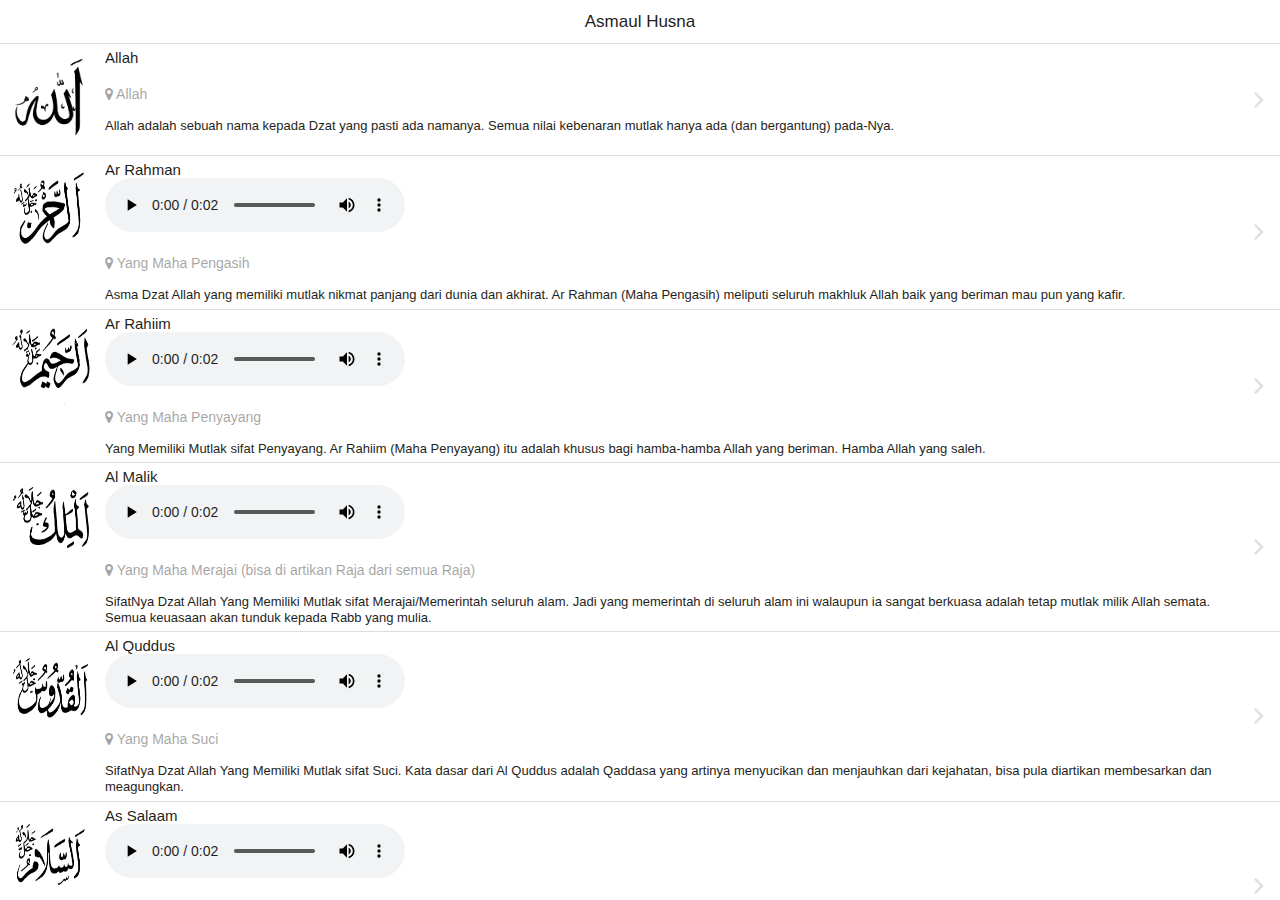
==== www/index.html @ bf8d2e30 "ok" ====
<!DOCTYPE html>
<html>
    <head>
        <meta charset="utf-8" />
        <meta name="format-detection" content="telephone=no" />
        <meta name="msapplication-tap-highlight" content="no" />
        <!-- WARNING: for iOS 7, remove the width=device-width and height=device-height attributes. See https://issues.apache.org/jira/browse/CB-4323 -->
        <meta name="viewport" content="user-scalable=no, initial-scale=1, maximum-scale=1, minimum-scale=1, width=device-width, height=device-height, target-densitydpi=device-dpi" />
        <link rel="stylesheet" type="text/css" href="css/index.css">
    	<link rel="stylesheet" href="css/main.css">
        <link rel="stylesheet" href="css/onsenui.css">
        <link rel="stylesheet" href="css/onsen-css-components.css">
	   	<link rel="stylesheet" href="css/onsen-css-components-blue-basic-theme.css">
	   	<link rel="stylesheet" href="css/angular-csp.css">
        <title>Asmaul Husna</title>

    </head>
    <body>
    <ons-page>
      <ons-toolbar>
        <div class="center">Asmaul Husna</div>
      </ons-toolbar>

      <ons-list>

        <ons-list-item modifier="chevron" class="list-item-container">
          <ons-row>
            <ons-col width="95px">
              <img src="img/0.gif" class="thumbnail">
            </ons-col>
            <ons-col>
              <div class="name">
                Allah
              </div>
              <div class="location">
                <i class="fa fa-map-marker"></i> Allah
              </div>
              <div class="desc">
                Allah adalah sebuah nama kepada Dzat yang pasti ada namanya. Semua nilai kebenaran mutlak hanya ada (dan bergantung) pada-Nya. 
              </div>
            </ons-col>
            <ons-col width="40px"></ons-col>
          </ons-row>
        </ons-list-item>

        <ons-list-item modifier="chevron" class="list-item-container">
          <ons-row>
            <ons-col width="95px">
              <img src="img/1.gif" class="thumbnail">            </ons-col>
            <ons-col>
              <div class="name">
                Ar Rahman 
                <br><audio controls>
    <source src="sounds/01-ar-rahman.ogg" type="audio/ogg" />
    </audio>
              </div>
              <div class="location">
                <i class="fa fa-map-marker"></i> Yang Maha Pengasih
              </div>
              <div class="desc">
                Asma Dzat Allah yang memiliki mutlak nikmat panjang dari dunia dan akhirat. Ar Rahman (Maha Pengasih) meliputi seluruh makhluk Allah baik yang beriman mau pun yang kafir.
                
              </div>
            </ons-col>
            <ons-col width="40px"></ons-col>
          </ons-row>
        </ons-list-item>

        <ons-list-item modifier="chevron" class="list-item-container">
          <ons-row>
            <ons-col width="95px">
              <img src="img/2.gif" class="thumbnail">            </ons-col>
            <ons-col>
              <div class="name">
                Ar Rahiim
             <br><audio controls>
    <source src="sounds/02-ar-rahim.ogg" type="audio/ogg" />
    </audio> </div>
              <div class="location">
                <i class="fa fa-map-marker"></i> Yang Maha Penyayang
              </div>
              <div class="desc">
                Yang Memiliki Mutlak sifat Penyayang. Ar Rahiim (Maha Penyayang) itu adalah khusus bagi hamba-hamba Allah yang beriman. Hamba Allah yang saleh.
               
              </div>
            </ons-col>
            <ons-col width="40px"></ons-col>
          </ons-row>
        </ons-list-item>

        <ons-list-item modifier="chevron" class="list-item-container">
          <ons-row>
            <ons-col width="95px">
              <img src="img/3.gif" class="thumbnail">            </ons-col>
            <ons-col>
              <div class="name">
                Al Malik
              <br><audio controls>
    <source src="sounds/03-al-malik.ogg" type="audio/ogg" />
    </audio></div>
              <div class="location">
                <i class="fa fa-map-marker"></i> Yang Maha Merajai (bisa di artikan Raja dari semua Raja)
              </div>
              <div class="desc">
                SifatNya Dzat Allah Yang Memiliki Mutlak sifat Merajai/Memerintah seluruh alam. Jadi yang memerintah di seluruh alam ini walaupun ia sangat berkuasa adalah tetap mutlak milik Allah semata. Semua keuasaan akan tunduk kepada Rabb yang mulia.
              </div>
            </ons-col>
            <ons-col width="40px"></ons-col>
          </ons-row>
        </ons-list-item>

        <ons-list-item modifier="chevron" class="list-item-container">
          <ons-row>
            <ons-col width="95px">
              <img src="img/4.gif" class="thumbnail">            </ons-col>
            <ons-col>
              <div class="name">
                Al Quddus
             <br><audio controls>
    <source src="sounds/04-al-quddus.ogg" type="audio/ogg" />
    </audio> </div>
              <div class="location">
                <i class="fa fa-map-marker"></i> Yang Maha Suci
              </div>
              <div class="desc">
                SifatNya Dzat Allah Yang Memiliki Mutlak sifat Suci. Kata dasar dari Al Quddus adalah Qaddasa yang artinya menyucikan dan menjauhkan dari kejahatan, bisa pula diartikan membesarkan dan meagungkan.
              </div>
            </ons-col>
            <ons-col width="40px"></ons-col>
          </ons-row>
        </ons-list-item>

        <ons-list-item modifier="chevron" class="list-item-container">
          <ons-row>
            <ons-col width="95px">
              <img src="img/5.gif" class="thumbnail">            </ons-col>
            <ons-col>
              <div class="name">
                As Salaam
              <br><audio controls>
    <source src="sounds/05-as-salam.ogg" type="audio/ogg" />
    </audio></div>
              <div class="location">
                <i class="fa fa-map-marker"></i> Yang Maha Memberi Kesejahteraan
              </div>
              <div class="desc">
                SifatNya Dzat Allah Yang Memiliki Mutlak sifat Kesejahteraan. Keselamatan ini adalah sesuatu yang dimiliki oleh Allah yang sangat dibutuhkan oleh segenap makhluk-Nya. Sifat ini terutama sangat dibutuhkan agar dapat terhindar dari azab, siksa, malapetaka dan kerugian.
              </div>
            </ons-col>
            <ons-col width="40px"></ons-col>
          </ons-row>
        </ons-list-item>

        <ons-list-item modifier="chevron" class="list-item-container">
          <ons-row>
            <ons-col width="95px">
              <img src="img/6.gif" class="thumbnail">            </ons-col>
            <ons-col>
              <div class="name">
                Al Mu`min
              <br><audio controls>
    <source src="sounds/06-al-mumin.ogg" type="audio/ogg" />
    </audio></div>
              <div class="location">
                <i class="fa fa-map-marker"></i> Yang Maha Memberi Keamanan
              </div>
              <div class="desc">
                Mu'min (bahasa Arab: مؤمن) adalah istilah Islam-Arab, sering dirujuk dalam Quran, secara harfiah berarti "percaya", 
              </div>
            </ons-col>
            <ons-col width="40px"></ons-col>
          </ons-row>
        </ons-list-item>

        <ons-list-item modifier="chevron" class="list-item-container">
          <ons-row>
            <ons-col width="95px">
         <img src="img/7.gif" class="thumbnail">            </ons-col>
            <ons-col>
              <div class="name">
                Al Muhaimin
             <br><audio controls>
    <source src="sounds/07-al-muhaymin.ogg" type="audio/ogg" />
    </audio> </div>
              <div class="location">
                <i class="fa fa-map-marker"></i> Yang Maha Mengatur
              </div>
              <div class="desc">
                Allah yang menangani atau mengawasi urusan Mahluk-Nya dari sisi amal perbuatan, rezeki dan ajal mereka. Penanganan ini adalah dengan pengetahuan, penguasaan dan pemeliharaan-Nya.
              </div>
            </ons-col>
            <ons-col width="40px"></ons-col>
          </ons-row>
        </ons-list-item>

        <ons-list-item modifier="chevron" class="list-item-container">
          <ons-row>
            <ons-col width="95px">
              <img src="img/8.gif" class="thumbnail">            </ons-col>
            <ons-col>
              <div class="name">
                Al `Aziiz
             <br><audio controls>
    <source src="sounds/08-al-aziz.ogg" type="audio/ogg" />
    </audio> </div>
              <div class="location">
                <i class="fa fa-map-marker"></i> Yang Maha Perkasa
              </div>
              <div class="desc">
                SifatNya Dzat Allah yang menundukkan segala sesuatu dan mengalahkannya, yang menaklukkan segala sesuatu maka tidak seorangpun yang dapat menghina karena kekuatan, keagungan, keperkasaan dan kebesaran yang dimilikinya.
              </div>
            </ons-col>
            <ons-col width="40px"></ons-col>
          </ons-row>
        </ons-list-item>

        <ons-list-item modifier="chevron" class="list-item-container">
          <ons-row>
            <ons-col width="95px">
              <img src="img/9.gif" class="thumbnail">            </ons-col>
            <ons-col>
              <div class="name">
                Al Jabbar
              <br><audio controls>
    <source src="sounds/09-al-jabbar.ogg" type="audio/ogg" />
    </audio></div>
              <div class="location">
                <i class="fa fa-map-marker"></i> Yang Memiliki Mutlak Kegagahan
              </div>
              <div class="desc">
                SifatNya Dzat Allah Yang Memiliki Mutlak sifat Yang Maha Tinggi dan Tertinggi, juga bermakna Yang Memaksa, dan bermakna Ar-Ra`uf Yang kasih sayang, Yang memperbaiki kalbu yang redam, memperbaiki yang lemah dan tidak mampu, serta yang berlindung kepada-Nya.
              </div>
            </ons-col>
            <ons-col width="40px"></ons-col>
          </ons-row>
        </ons-list-item>

        <ons-list-item modifier="chevron" class="list-item-container">
          <ons-row>
            <ons-col width="95px">
              <img src="img/10.gif" class="thumbnail">            </ons-col>
            <ons-col>
              <div class="name">
                Al Mutakabbir
           <br><audio controls>
    <source src="sounds/10-al-mutakabbir.ogg" type="audio/ogg" />
    </audio>   </div>
              <div class="location">
                <i class="fa fa-map-marker"></i> Yang Maha Megah, Yang Memiliki Kebesaran
              </div>
              <div class="desc">
                SifatNya Dzat Allah Yang Memiliki Mutlak sifat pemilik segala kebesaran. Kebesaran itu hanya milik Allah. Hanya Allah yang pantas menyandangnya sebab Allah Maha Besar. Ada pendapat lain yang menyatakan bahwa ism dari Al-Mutakabbir adalah takabbur dan kibriya’ yaitu pemberitahuan tentang hak Allah SWT bagi sifat-sifat agung dan sempurna.
              </div>
            </ons-col>
            <ons-col width="40px"></ons-col>
          </ons-row>
        </ons-list-item>

        <ons-list-item modifier="chevron" class="list-item-container">
          <ons-row>
            <ons-col width="95px">
              <img src="img/11.gif" class="thumbnail">            </ons-col>
            <ons-col>
              <div class="name">
                Al Khaliq
             <br><audio controls>
    <source src="sounds/11-al-khaliq.ogg" type="audio/ogg" />
    </audio> </div>
              <div class="location">
                <i class="fa fa-map-marker"></i> Yang Maha Pencipta
              </div>
              <div class="desc">
                Allah pencipta semua makhluk dan segala sesuatu. Malaikat, jin, manusia, binatang, tumbuh-tumbuhan, matahari, bulan, bintang, dan segala yang ada di alam ini diciptakan oleh Allah. Allah menciptakan setiap makhluk secara sempurna dan dalam bentuk yang sebaik-baiknya dengan ukuran yang paling tepat.
              </div>
            </ons-col>
            <ons-col width="40px"></ons-col>
          </ons-row>
        </ons-list-item>

        <ons-list-item modifier="chevron" class="list-item-container">
          <ons-row>
            <ons-col width="95px">
              <img src="img/12.gif" class="thumbnail">            </ons-col>
            <ons-col>
              <div class="name">
                Al Baari`
             <br><audio controls>
    <source src="sounds/12-al-bari.ogg" type="audio/ogg" />
    </audio> </div>
              <div class="location">
                <i class="fa fa-map-marker"></i> Yang Maha Melepaskan (Membuat, Membentuk, Menyeimbangkan)
              </div>
              <div class="desc">
                SifatNya Dzat Allah Yang Memiliki Mutlak sifat Yang menjadikan segala sesuatu Atau Yang Maha Pengembang. Tuhan merencanakan Makhluk-Nya dan menuntunnya melalui tahap - tahap dalam proses perkembangannya. Allah bersifat Al-Bari' yang bisa diartikan sebagai Maha Merencanakan Sesuatu.
              </div>
            </ons-col>
            <ons-col width="40px"></ons-col>
          </ons-row>
        </ons-list-item>

        <ons-list-item modifier="chevron" class="list-item-container">
          <ons-row>
            <ons-col width="95px">
              <img src="img/13.gif" class="thumbnail">            </ons-col>
            <ons-col>
              <div class="name">
                Al Mushawwir
             <br><audio controls>
    <source src="sounds/13-al-musawwir.ogg" type="audio/ogg" />
    </audio> </div>
              <div class="location">
                <i class="fa fa-map-marker"></i> Yang Maha Membentuk Rupa (makhluknya)
              </div>
              <div class="desc">
                SifatNya Dzat Allah Yang Memiliki Mutlak sifat Yang  menciptakan segala bentuk atau rupa. Yang menentukan bentuk langit dan bumi, bentuk manusia, bentuk binatang dan lain-lainnya. 
              </div>
            </ons-col>
            <ons-col width="40px"></ons-col>
          </ons-row>
        </ons-list-item>

        <ons-list-item modifier="chevron" class="list-item-container">
          <ons-row>
            <ons-col width="95px">
              <img src="img/14.gif" class="thumbnail">            </ons-col>
            <ons-col>
              <div class="name">
                Al Ghaffaar
            <br><audio controls>
    <source src="sounds/14-al-ghaffar.ogg" type="audio/ogg" />
    </audio>  </div>
              <div class="location">
                <i class="fa fa-map-marker"></i> Yang Maha Pengampun
              </div>
              <div class="desc">
                Allah menutupi dosa hamba-hamba-Nya karena kemurahan dan keluasan ampunan-Nya. Allah menganugerahkan sifat penyesalan kepada hamba-hamba-Nya sehingga bisa menjadi obat penawar sekaligus penghapusan dosa.
              </div>
            </ons-col>
            <ons-col width="40px"></ons-col>
          </ons-row>
        </ons-list-item>

        <ons-list-item modifier="chevron" class="list-item-container">
          <ons-row>
            <ons-col width="95px">
              <img src="img/15.gif" class="thumbnail">            </ons-col>
            <ons-col>
              <div class="name">
                Al Qahhaar
             <br><audio controls>
    <source src="sounds/15-al-qahhar.ogg" type="audio/ogg" />
    </audio> </div>
              <div class="location">
                <i class="fa fa-map-marker"></i> Yang Maha Memaksa
              </div>
              <div class="desc">
                SifatNya Dzat Allah Yang Memiliki Mutlak sifat Yang Maha Menundukkan. Dialah yang menundukkan siang dan malam, matahari, bulan dan bintang. Semua beredar menurut garis edarnya. Allah menundukkan manusia dan menunjukkan keesaanNya agar manusia mau berpikir.
              </div>
            </ons-col>
            <ons-col width="40px"></ons-col>
          </ons-row>
        </ons-list-item>

        <ons-list-item modifier="chevron" class="list-item-container">
          <ons-row>
            <ons-col width="95px">
              <img src="img/16.gif" class="thumbnail">            </ons-col>
            <ons-col>
              <div class="name">
                Al Wahhaab
              <br><audio controls>
    <source src="sounds/16-al-wahhab.ogg" type="audio/ogg" />
    </audio></div>
              <div class="location">
                <i class="fa fa-map-marker"></i> Yang Maha Pemberi Karunia
              </div>
              <div class="desc">
                Al Wahhab adalah salah satu sifat Allah yang memiliki Arti Maha Pemberi Karunia. Karunia merupakan hadiah yang bebas dari imbalan dan kepentingan.
              </div>
            </ons-col>
            <ons-col width="40px"></ons-col>
          </ons-row>
        </ons-list-item>

        <ons-list-item modifier="chevron" class="list-item-container">
          <ons-row>
            <ons-col width="95px">
              <img src="img/17.gif" class="thumbnail">            </ons-col>
            <ons-col>
              <div class="name">
                Ar Razzaaq
             <br><audio controls>
    <source src="sounds/17-ar-razzaq.ogg" type="audio/ogg" />
    </audio> </div>
              <div class="location">
                <i class="fa fa-map-marker"></i> Yang Maha Pemberi Rezeki
              </div>
              <div class="desc">
                Dia yang menciptakan rezeki dan menciptakan yang mencari rezeki, serta Dia yang mengantarnya kepada mereka dan menciptakan sebab-sebab sehingga mereka dapat menikmatinya
              </div>
            </ons-col>
            <ons-col width="40px"></ons-col>
          </ons-row>
        </ons-list-item>

        <ons-list-item modifier="chevron" class="list-item-container">
          <ons-row>
            <ons-col width="95px">
              <img src="img/18.gif" class="thumbnail">            </ons-col>
            <ons-col>
              <div class="name">
                Al Fattaah
             <br><audio controls>
    <source src="sounds/18-al-fattah.ogg" type="audio/ogg" />
    </audio> </div>
              <div class="location">
                <i class="fa fa-map-marker"></i> Yang Maha Pembuka Rahmat
              </div>
              <div class="desc">
                Al-Fatttah, juga digunakan untuk memberi arti "irfan“ (pengetahuan) ka­rena di dalamnya terdapat usaha mem­buka tabir kegelapan. Dialah yang membuka segala hal yang tertutup menyangkut per­olehan yang diharapkan oleh se­tiap hamba-Nya. Hati manusia yang tertutup dibuka oleh-Nya melalui pintu hidayah sehingga terisi kebenaran dan jalinan cinta. Pikiran manusia yang ter­tutup dibuka oleh-Nya melalui ilmu pengetahuan sehingga semua kesulitan dapat ditemukan jawabannya, dan semua problem dapat ditemukan solusinya. Pintu rezeki hamba yang tertutup dibuka oleh-Nya melalui kegiatan ekonomi se­hingga mereka menjadi kaya dan ber­kecukupan. Allah, Al-Fattah yang membuka segala kekurangan menjadi cukup, bahkan berlebih.
              </div>
            </ons-col>
            <ons-col width="40px"></ons-col>
          </ons-row>
        </ons-list-item>

        <ons-list-item modifier="chevron" class="list-item-container">
          <ons-row>
            <ons-col width="95px">
              <img src="img/19.gif" class="thumbnail">            </ons-col>
            <ons-col>
              <div class="name">
                Al `Aliim
             <br><audio controls>
    <source src="sounds/19-al-alim.ogg" type="audio/ogg" />
    </audio> </div>
              <div class="location">
                <i class="fa fa-map-marker"></i> Yang Maha Mengetahui (Memiliki Ilmu)
              </div>
              <div class="desc">
                Allah Swt. Maha Mengetahui yang tampak atau yang gaib. Pengetahuan Allah Swt. tidak terbatas oleh ruang dan waktu. Segala aktivitas yang dilakukan oleh makhluk diketahui oleh Allah Swt.  
              </div>
            </ons-col>
            <ons-col width="40px"></ons-col>
          </ons-row>
        </ons-list-item>

        <ons-list-item modifier="chevron" class="list-item-container">
          <ons-row>
            <ons-col width="95px">
              <img src="img/20.gif" class="thumbnail">            </ons-col>
            <ons-col>
              <div class="name">
                Al Qaabidh
             <br><audio controls>
    <source src="sounds/20-al-qabid.ogg" type="audio/ogg" />
    </audio> </div>
              <div class="location">
                <i class="fa fa-map-marker"></i> Yang Maha Menyempitkan (makhluknya)
              </div>
              <div class="desc">
                Al-Qaabidh mengandung dua pengertian, yaitu menyempitkan rezeki dan memendekkan umur. Di tangan-Nya segala urusan rizki, dan di dalam genggaman-Nya pula soal nyawa makhluk-Nya.
              </div>
            </ons-col>
            <ons-col width="40px"></ons-col>
          </ons-row>
        </ons-list-item>

        <ons-list-item modifier="chevron" class="list-item-container">
          <ons-row>
            <ons-col width="95px">
              <img src="img/21.gif" class="thumbnail">            </ons-col>
            <ons-col>
              <div class="name">
                Al Baasith
             <br><audio controls>
    <source src="sounds/21-al-basit.ogg" type="audio/ogg" />
    </audio> </div>
              <div class="location">
                <i class="fa fa-map-marker"></i> Yang Maha Melapangkan (makhluknya)
              </div>
              <div class="desc">
                Nama Allah, Al Baasith bermakna Yang melapangkan hidup atau menambah rizki seseorang yang Allah kehendaki.
              </div>
            </ons-col>
            <ons-col width="40px"></ons-col>
          </ons-row>
        </ons-list-item>

        <ons-list-item modifier="chevron" class="list-item-container">
          <ons-row>
            <ons-col width="95px">
              <img src="img/22.gif" class="thumbnail">            </ons-col>
            <ons-col>
              <div class="name">
                Al Khaafidh
            <br><audio controls>
    <source src="sounds/22-al-khafid.ogg" type="audio/ogg" />
    </audio>  </div>
              <div class="location">
                <i class="fa fa-map-marker"></i> Yang Maha Merendahkan (makhluknya)
              </div>
              <div class="desc">
                Nama Allah, Al Khaafidh Yang menurunkan derajat yang Allah kehendaki.
              </div>
            </ons-col>
            <ons-col width="40px"></ons-col>
          </ons-row>
        </ons-list-item>

        <ons-list-item modifier="chevron" class="list-item-container">
          <ons-row>
            <ons-col width="95px">
              <img src="img/23.gif" class="thumbnail">            </ons-col>
            <ons-col>
              <div class="name">
                Ar Raafi`
             <br><audio controls>
    <source src="sounds/23-ar-rafi.ogg" type="audio/ogg" />
    </audio> </div>
              <div class="location">
                <i class="fa fa-map-marker"></i> Yang Maha Meninggikan (makhluknya)
              </div>
              <div class="desc">
                Allah adalah wujud yang Maha Tinggi, bahkan Dia adalah setinggi-tinggi wujud dalam segala sifat keagungan-Nya.
              </div>
            </ons-col>
            <ons-col width="40px"></ons-col>
          </ons-row>
        </ons-list-item>

        <ons-list-item modifier="chevron" class="list-item-container">
          <ons-row>
            <ons-col width="95px">
              <img src="img/24.gif" class="thumbnail">            </ons-col>
            <ons-col>
              <div class="name">
                Al Mu`izz
             <br><audio controls>
    <source src="sounds/24-al-muizz.ogg" type="audio/ogg" />
    </audio> </div>
              <div class="location">
                <i class="fa fa-map-marker"></i>Yang Maha Memuliakan (makhluknya)
              </div>
              <div class="desc">
                Dzat yang maha memuliakan, yaitu memuliakan hamba-hambaNya yang dikehendaki, sehingga tidak ada seorangpun yang bisa menghalang-halangi.
              </div>
            </ons-col>
            <ons-col width="40px"></ons-col>
          </ons-row>
        </ons-list-item>

        <ons-list-item modifier="chevron" class="list-item-container">
          <ons-row>
            <ons-col width="95px">
              <img src="img/25.gif" class="thumbnail">            </ons-col>
            <ons-col>
              <div class="name">
                Al Mudzil
            <br><audio controls>
    <source src="sounds/25-al-mudhill.ogg" type="audio/ogg" />
    </audio>  </div>
              <div class="location">
                <i class="fa fa-map-marker"></i> Yang Maha Menghinakan (makhluknya)
              </div>
              <div class="desc">
                SifatNya Dzat Allah Yang dapat menghinakan siapa saja yang Dia kehendaki menurut hikmah kebijaksanaan-Nya.
              </div>
            </ons-col>
            <ons-col width="40px"></ons-col>
          </ons-row>
        </ons-list-item>

        <ons-list-item modifier="chevron" class="list-item-container">
          <ons-row>
            <ons-col width="95px">
              <img src="img/26.gif" class="thumbnail">            </ons-col>
            <ons-col>
              <div class="name">
                As Samii`
            <br><audio controls>
    <source src="sounds/26-as-sami.ogg" type="audio/ogg" />
    </audio>  </div>
              <div class="location">
                <i class="fa fa-map-marker"></i> Yang Maha Mendengar
              </div>
              <div class="desc">
                SifatNya Dzat Allah Yang Memiliki Mutlak sifat Maha Mendengar semua suara apa pun yang ada di alam semesta ini. Pendengaran Allah Swt. tidak terbatas, tidak ada satu pun suara yang lepas dari pendengaran-Nya, meskipun suara itu sangat pelan. 
              </div>
            </ons-col>
            <ons-col width="40px"></ons-col>
          </ons-row>
        </ons-list-item>

        <ons-list-item modifier="chevron" class="list-item-container">
          <ons-row>
            <ons-col width="95px">
              <img src="img/27.gif" class="thumbnail">            </ons-col>
            <ons-col>
              <div class="name">
                Al Bashiir
             <br><audio controls>
    <source src="sounds/27-al-basir.ogg" type="audio/ogg" />
    </audio> </div>
              <div class="location">
                <i class="fa fa-map-marker"></i>Yang Maha Melihat
              </div>
              <div class="desc">
               Al-Bashir maknanya adalah Yang melihat segala sesuatu walaupun lembut dan kecil. Ia juga melihat apa yang di bawah tujuh bumi sebagaimana melihat apa yang di atas langit yang tujuh. Ia juga mendengar dan melihat siapa saja yang berhak mendapatkan balasan-Nya sesuai hikmah-Nya. Dan makna yang terakhir ini kembali kepada hikmah-Nya.
              </div>
            </ons-col>
            <ons-col width="40px"></ons-col>
          </ons-row>
        </ons-list-item>

        <ons-list-item modifier="chevron" class="list-item-container">
          <ons-row>
            <ons-col width="95px">
              <img src="img/28.gif" class="thumbnail">            </ons-col>
            <ons-col>
              <div class="name">
                Al Hakam
             <br><audio controls>
    <source src="sounds/28-al-hakam.ogg" type="audio/ogg" />
    </audio> </div>
              <div class="location">
                <i class="fa fa-map-marker"></i> Yang Maha Menetapkan
              </div>
              <div class="desc">
                Al-Hakam sama dengan Al-Haakim, yakni Yang menetapkan hukum. Adapun kata hukum dalam bahasa Arab pada asalnya bermakna: mencegah kerusakan dan kezaliman serta menyebarkan keadilan dan kebaikan.
              </div>
            </ons-col>
            <ons-col width="40px"></ons-col>
          </ons-row>
        </ons-list-item>

        <ons-list-item modifier="chevron" class="list-item-container">
          <ons-row>
            <ons-col width="95px">
              <img src="img/29.gif" class="thumbnail">            </ons-col>
            <ons-col>
              <div class="name">
                Al `Adl
            <br><audio controls>
    <source src="sounds/29-al-adl.ogg" type="audio/ogg" />
    </audio>  </div>
              <div class="location">
                <i class="fa fa-map-marker"></i>Yang Maha Adil
              </div>
              <div class="desc">
                Al-‘Adl bearasal dari kata ‘adala yang berarti lurus dan sama. Keadillan Allah SWT bersifat mutlak, tidak dipengaruhi oleh apapun dan oleh siapapun. Keadilan Allah SWT juga didasari dengan ilmu Allah SWT yang Maha Luas.
              </div>
            </ons-col>
            <ons-col width="40px"></ons-col>
          </ons-row>
        </ons-list-item>

        <ons-list-item modifier="chevron" class="list-item-container">
          <ons-row>
            <ons-col width="95px">
              <img src="img/30.gif" class="thumbnail">            </ons-col>
            <ons-col>
              <div class="name">
                Al Lathiif
            <br><audio controls>
    <source src="sounds/30-al-latif.ogg" type="audio/ogg" />
    </audio>  </div>
              <div class="location">
                <i class="fa fa-map-marker"></i>Yang Maha Lembut
              </div>
              <div class="desc">
                Al-Lathif sebagai ul Husna mengartikan Al-Lathif sebagai “yang mencapai tujuannya dengan cara yang sangat tersembunyi atau tak terduga. Dia melimpahkan karunia kepada hamba-hambaNya secara tersembunyi dan rahasia, tanpa diketahui oleh mereka. Dia menghamparkan alam raya ini untuk makhlukNya. Dia berkeinginan agar semua makhlukNya mendapatkan kemaslahatan dan kemudahan. 
              </div>
            </ons-col>
            <ons-col width="40px"></ons-col>
          </ons-row>
        </ons-list-item>

        <ons-list-item modifier="chevron" class="list-item-container">
          <ons-row>
            <ons-col width="95px">
              <img src="img/31.gif" class="thumbnail">            </ons-col>
            <ons-col>
              <div class="name">
                Al Khabiir
            <br><audio controls>
    <source src="sounds/31-al-khabir.ogg" type="audio/ogg" />
    </audio>  </div>
              <div class="location">
                <i class="fa fa-map-marker"></i>Yang Maha Mengenal
              </div>
              <div class="desc">
                Al Khabir salah satu asma Allah, artinya Dzat yang mengetahui hal-hal yang mendetail pada segala sesuatu, Dzat yang ilmu-Nya sampai pada tingkatan meliputi perkara-perkara batin dan yang tersembunyi.
              </div>
            </ons-col>
            <ons-col width="40px"></ons-col>
          </ons-row>
        </ons-list-item>

        <ons-list-item modifier="chevron" class="list-item-container">
          <ons-row>
            <ons-col width="95px">
              <img src="img/32.gif" class="thumbnail">            </ons-col>
            <ons-col>
              <div class="name">
                Al Haliim
             <br><audio controls>
    <source src="sounds/32-al-halim.ogg" type="audio/ogg" />
    </audio> </div>
              <div class="location">
                <i class="fa fa-map-marker"></i>Yang Maha Penyantun
              </div>
              <div class="desc">
                SifatNya Dzat Allah Yang Memiliki Mutlak sifat Yang sangat penyantun dan juga terhadap orang-orang yang paling dimurkainya sesudah orang itu bertaubat.
              </div>
            </ons-col>
            <ons-col width="40px"></ons-col>
          </ons-row>
        </ons-list-item>

        <ons-list-item modifier="chevron" class="list-item-container">
          <ons-row>
            <ons-col width="95px">
              <img src="img/33.gif" class="thumbnail">            </ons-col>
            <ons-col>
              <div class="name">
                Al `Adzhiim
            <br><audio controls>
    <source src="sounds/33-al-azim.ogg" type="audio/ogg" />
    </audio>  </div>
              <div class="location">
                <i class="fa fa-map-marker"></i>Yang Maha Agung
              </div>
              <div class="desc">
               Keagungan Allah menciptaka langit, bumi, dan segala sesuatu di antara keduanya. Keagungan Allah menggenggam seluruh kehidupan makhluknya. Keagungan Allah tidak dapat dibandingkan dengan makhluk hasil ciptaan-Nya. Keagungan Allah tidak ada batasnya. Kita sebagai manusia hanya dapat melihat dan wajib mempercayai bahwa Allahlah Yang Maha Agung dan tidak ada yang menandinginya. 
              </div>
            </ons-col>
            <ons-col width="40px"></ons-col>
          </ons-row>
        </ons-list-item>

        <ons-list-item modifier="chevron" class="list-item-container">
          <ons-row>
            <ons-col width="95px">
              <img src="img/34.gif" class="thumbnail">            </ons-col>
            <ons-col>
              <div class="name">
                Al Ghafuur
             <br><audio controls>
    <source src="sounds/34-al-ghafur.ogg" type="audio/ogg" />
    </audio> </div>
              <div class="location">
                <i class="fa fa-map-marker"></i>Yang Maha Memberi Pengampunan
              </div>
              <div class="desc">
                Al Ghafuuru bermakna Yang sangat suka, senang memberikan ampunan sekalipun seorang mempunyai kesalahan memenuhi ruang antara langit dan bumi, bila ia benar-benar taubat dan minta ampun, maka diampuni oleh Allah.
              </div>
            </ons-col>
            <ons-col width="40px"></ons-col>
          </ons-row>
        </ons-list-item>

        <ons-list-item modifier="chevron" class="list-item-container">
          <ons-row>
            <ons-col width="95px">
              <img src="img/35.gif" class="thumbnail">            </ons-col>
            <ons-col>
              <div class="name">
               As Syakuur
             <br><audio controls>
    <source src="sounds/35-ash-shakur.ogg" type="audio/ogg" />
    </audio> </div>
              <div class="location">
                <i class="fa fa-map-marker"></i>Yang Maha Pembalas Budi (Menghargai)
              </div>
              <div class="desc">
                Kata ini diambil dari kata “syakaro” yang berarti “pujian atas kebaikan”, yang secara sederhana dapat dimaknakan bahwa Allah SWT Maha Mensyukuri kebaikan yang dilakukan oleh hamba-hamba-Nya. Kebaikan disini tidak terbatas pada ukuran tertentu, melainkan kebaikan yang dilakukan oleh seorang hamba sekecil apapun, ia akan tetap memiliki nilai lebih dihadapan Allah SWT.
              </div>
            </ons-col>
            <ons-col width="40px"></ons-col>
          </ons-row>
        </ons-list-item>

        <ons-list-item modifier="chevron" class="list-item-container">
          <ons-row>
            <ons-col width="95px">
              <img src="img/36.gif" class="thumbnail">            </ons-col>
            <ons-col>
              <div class="name">
                Al `Aliy
            <br><audio controls>
    <source src="sounds/36-al-ali.ogg" type="audio/ogg" />
    </audio>  </div>
              <div class="location">
                <i class="fa fa-map-marker"></i>Yang Maha Tinggi
              </div>
              <div class="desc">
                SifatNya Dzat Allah Yang Memiliki Mutlak sifat tinggi, begitu tinggi sehingga Dia tidak pernah bisa dipahami atau digambarkan oleh Pikiran kita yang berada pada kerugian tentang Kebesaran-Nya; Intelek tidak mampu untuk membuahkan kesempurnaan-Nya.
              </div>
            </ons-col>
            <ons-col width="40px"></ons-col>
          </ons-row>
        </ons-list-item>

        <ons-list-item modifier="chevron" class="list-item-container">
          <ons-row>
            <ons-col width="95px">
              <img src="img/37.gif" class="thumbnail">            </ons-col>
            <ons-col>
              <div class="name">
                Al Kabiir
             <br><audio controls>
    <source src="sounds/37_al-kabir.ogg" type="audio/ogg" />
    </audio> </div>
              <div class="location">
                <i class="fa fa-map-marker"></i> Yang Maha Besar
              </div>
              <div class="desc">
                Nama Allah, Al Kabiiru bermakna Yang Maha Besar. Yang tidak dapat diumpamakan, dihinggakan dengan aqal pikiran kebesaranNya dan aqal tidak sanggup mencapai hakikatNya.
              </div>
            </ons-col>
            <ons-col width="40px"></ons-col>
          </ons-row>
        </ons-list-item>

        <ons-list-item modifier="chevron" class="list-item-container">
          <ons-row>
            <ons-col width="95px">
              <img src="img/38.gif" class="thumbnail">            </ons-col>
            <ons-col>
              <div class="name">
                Al Hafidzh
            <br><audio controls>
    <source src="sounds/38-al-hafiz.ogg" type="audio/ogg" />
    </audio>  </div>
              <div class="location">
                <i class="fa fa-map-marker"></i> Yang Maha Memelihara
              </div>
              <div class="desc">
               Dia menjaga/memelihara apa yang dilakukan oleh hamba-Nya berupa amal baik atau amal buruk, yang ma’ruf atau yang mungkar, taat atau maksiat. Tidak ada yang terlewatkan sedikitpun dari-Nya walaupun seberat semut kecil. Pemeliharaan Allah l terhadap amal mereka ini bermakna menghitungnya dengan tepat.
              </div>
            </ons-col>
            <ons-col width="40px"></ons-col>
          </ons-row>
        </ons-list-item>

        <ons-list-item modifier="chevron" class="list-item-container">
          <ons-row>
            <ons-col width="95px">
              <img src="img/39.gif" class="thumbnail">            </ons-col>
            <ons-col>
              <div class="name">
                Al Muqiit
            <br><audio controls>
    <source src="sounds/39-al-muqit.ogg" type="audio/ogg" />
    </audio>  </div>
              <div class="location">
                <i class="fa fa-map-marker"></i> Yang Maha Pemberi Kecukupan
              </div>
              <div class="desc">
                Allah lah yang maha Memelihara semua mahluk dan ciptaan NYA. Semua mendapatkan rezekinya masing masig yang tidak akan tertukar. Dia  Memberi kepada yang DIA inginkan dengan jumlah yang tepat. Allah AL Muqit  adalah pemelihara hingga DIA datang mengambilnya kembali kepada NYA.
              </div>
            </ons-col>
            <ons-col width="40px"></ons-col>
          </ons-row>
        </ons-list-item>

        <ons-list-item modifier="chevron" class="list-item-container">
          <ons-row>
            <ons-col width="95px">
              <img src="img/40.gif" class="thumbnail">            </ons-col>
            <ons-col>
              <div class="name">
                Al Hasiib
             <br><audio controls>
    <source src="sounds/40-al-hasib.ogg" type="audio/ogg" />
    </audio> </div>
              <div class="location">
                <i class="fa fa-map-marker"></i> Yang Maha Membuat Perhitungan
              </div>
              <div class="desc">
                Al-Hasib artinya Maha Penghitung DIALAH yang menghitung semua dan segala sesuatu yang dikerjakan atau tidak dikerjakan oleh makhluk-Nya. 
              </div>
            </ons-col>
            <ons-col width="40px"></ons-col>
          </ons-row>
        </ons-list-item>

        <ons-list-item modifier="chevron" class="list-item-container">
          <ons-row>
            <ons-col width="95px">
              <img src="img/41.gif" class="thumbnail">            </ons-col>
            <ons-col>
              <div class="name">
                Al Jaliil
           <br><audio controls>
    <source src="sounds/41-al-jalil.ogg" type="audio/ogg" />
    </audio>   </div>
              <div class="location">
                <i class="fa fa-map-marker"></i> Yang Maha Merajai (bisa di artikan Raja dari semua Raja)
              </div>
              <div class="desc">
                Al-Jalil ialah Dzat Yang Mahabesar keadaan-Nya, dan tampak nyata urusan-Nya. Tidak ada sesuatu pun yang menandingi Dzat, Sifat, dan perbuatan-Nya. Dialah yang mempunyai sifat Jalal (kebesaran). Tidak ada maujud yang memiliki kesempurnaan secara mutlak kecuali Allah. 
              </div>
            </ons-col>
            <ons-col width="40px"></ons-col>
          </ons-row>
        </ons-list-item>

        <ons-list-item modifier="chevron" class="list-item-container">
          <ons-row>
            <ons-col width="95px">
              <img src="img/42.gif" class="thumbnail">
            </ons-col>
            <ons-col>
              <div class="name">
                Al Kariim
           </div>
              <div class="location">
                <i class="fa fa-map-marker"></i> Yang Maha Pemurah
              </div>
              <div class="desc">
                Secara bahasa, al-karim mempunyai arti Yang Maha Mulia, Yang Maha Dermawan atau Yang Maha Pemurah. Secara istilah, al-karim diartikan bahwa allah SWT Yang Maha Mulia lagi Maha Pemurah yang memberi anugrah atau rezeki kepada semua makhluk-Nya. Dapat pula dimaknai sebagai Zat yang sangat banyak memiliki kebaikan, Maha Pemurah, Pemberi Nikmat dan Keutamaan, baik ketika diminta maupun tidak.
              </div>
            </ons-col>
            <ons-col width="40px"></ons-col>
          </ons-row>
        </ons-list-item>

        <ons-list-item modifier="chevron" class="list-item-container">
          <ons-row>
            <ons-col width="95px">
              <img src="img/43.gif" class="thumbnail">            </ons-col>
            <ons-col>
              <div class="name">
                Ar Raqiib
             <br><audio controls>
    <source src="sounds/43-ar-raqib.ogg" type="audio/ogg" />
    </audio> </div>
              <div class="location">
                <i class="fa fa-map-marker"></i> Yang Maha Mengawasi
              </div>
              <div class="desc">
                Makna ar-Raqiib adalah zat yang maha memperhatikan dan mengawasi semua hamba-Nya ketika mereka bergerak(beraktifitas) maupun ketika mereka diam, (mengetahui) apa yang mereka sembunyikan maupun yang mereka tampakkan, dan (mengawasi) semua keadaan mereka.
              </div>
            </ons-col>
            <ons-col width="40px"></ons-col>
          </ons-row>
        </ons-list-item>

        <ons-list-item modifier="chevron" class="list-item-container">
          <ons-row>
            <ons-col width="95px">
              <img src="img/44.gif" class="thumbnail">            </ons-col>
            <ons-col>
              <div class="name">
                Al Mujiib
           <br><audio controls>
    <source src="sounds/44-al-mujib.ogg" type="audio/ogg" />
    </audio>   </div>
              <div class="location">
                <i class="fa fa-map-marker"></i> Yang Maha Mengabulkan
              </div>
              <div class="desc">
                Al Mujiib bermakna Yang mengabulkan doa-doa hamba-hamba_Nya yang berdoa kepada-Nya.
              </div>
            </ons-col>
            <ons-col width="40px"></ons-col>
          </ons-row>
        </ons-list-item>

        <ons-list-item modifier="chevron" class="list-item-container">
          <ons-row>
            <ons-col width="95px">
              <img src="img/45.gif" class="thumbnail">            </ons-col>
            <ons-col>
              <div class="name">
                Al Waasi`
           <br><audio controls>
    <source src="sounds/45-al-wasi.ogg" type="audio/ogg" />
    </audio>   </div>
              <div class="location">
                <i class="fa fa-map-marker"></i> Yang Maha Luas
              </div>
              <div class="desc">
              ‘Waasi’ adalah suatu Wujud yang rezeqi-Nya dan karunia-Nya mencukupi segala kebutuhan makhluk ciptaan-Nya. Wujud Yang suka memberi tanpa batas.
              </div>
            </ons-col>
            <ons-col width="40px"></ons-col>
          </ons-row>
        </ons-list-item>

        <ons-list-item modifier="chevron" class="list-item-container">
          <ons-row>
            <ons-col width="95px">
              <img src="img/46.gif" class="thumbnail">            </ons-col>
            <ons-col>
              <div class="name">
                Al Hakiim
             <br><audio controls>
    <source src="sounds/46-al-hakim.ogg" type="audio/ogg" />
    </audio> </div>
              <div class="location">
                <i class="fa fa-map-marker"></i> Yang Maha  Bijaksana
              </div>
              <div class="desc">
                Yang memiliki hikmah yang tinggi dalam penciptaan-Nya dan perintah-perintah-Nya, Yang memperbagus seluruh makhluk-Nya. Milik-Nyalah tiga macam hukum yang tidak seorangpun menyertai-Nya. Dialah yang menghukumi di antara hamba-Nya, dalam (1) syariat-Nya, (2) taqdir-Nya, dan (3) pembalasan-Nya. 
              </div>
            </ons-col>
            <ons-col width="40px"></ons-col>
          </ons-row>
        </ons-list-item>

        <ons-list-item modifier="chevron" class="list-item-container">
          <ons-row>
            <ons-col width="95px">
              <img src="img/47.gif" class="thumbnail">            </ons-col>
            <ons-col>
              <div class="name">
                Al Waduud
           <br><audio controls>
    <source src="sounds/47-al-wadud.ogg" type="audio/ogg" />
    </audio>   </div>
              <div class="location">
                <i class="fa fa-map-marker"></i>Yang Maha Mengasihi
              </div>
              <div class="desc">
                Al Waduud adalah Allah ‘Azza wa Jalla mencintai para nabi dan rasul-Nya, serta orang-orang yang mengikuti (petunjuk) mereka dan mereka pun mencintai-Nya. Mereka mencintai-Nya lebih dari segala sesuatu (yang ada di dunia), sehingga hati mereka dipenuhi dengan kecintaan kepada-Nya, lidah mereka selalu mengucapkan pujian bagi-Nya dan jiwa mereka selalu tertuju kepada-Nya dalam kecintaan, keikhlasan dan kembali kepada-Nya dalam semua keadaan.
              </div>
            </ons-col>
            <ons-col width="40px"></ons-col>
          </ons-row>
        </ons-list-item>

        <ons-list-item modifier="chevron" class="list-item-container">
          <ons-row>
            <ons-col width="95px">
              <img src="img/48.gif" class="thumbnail">            </ons-col>
            <ons-col>
              <div class="name">
                Al Majiid
            <br><audio controls>
    <source src="sounds/48-al-majid.ogg" type="audio/ogg" />
    </audio>  </div>
              <div class="location">
                <i class="fa fa-map-marker"></i> Yang Maha Mulia
              </div>
              <div class="desc">
                Al-Majiid mempunyai arti bahwa Allah, adalah Dzat yang sangat sempurna kemuliaan-Nya, atau Yang Mahatinggi, lagi Mahabesar kekuasaan-Nya, atau Yang Mahabanyak pemberian-Nya.
              </div>
            </ons-col>
            <ons-col width="40px"></ons-col>
          </ons-row>
        </ons-list-item>

        <ons-list-item modifier="chevron" class="list-item-container">
          <ons-row>
            <ons-col width="95px">

              <img src="img/49.gif" class="thumbnail">            </ons-col>
            <ons-col>
              <div class="name">
                Al Baa`its</div>
              <div class="location">
                <i class="fa fa-map-marker"></i> Yang Maha Membangkitkan
              </div>
              <div class="desc">
                DIA lah yang maha membangkitkan orang yang mati serta mahluk2nya pada hari kiamat. Membangkitkan manusia dari kuburnya dan mengungkapkan seluruh perbuatan, pikiran serta perasaan yang terjadi selama hidup dari kubur mereka.              </div>
            </ons-col>
            <ons-col width="40px"></ons-col>
          </ons-row>
        </ons-list-item>
        
        <ons-list-item modifier="chevron" class="list-item-container">
          <ons-row>
            <ons-col width="95px">
              <img src="img/50.gif" class="thumbnail">            </ons-col>
            <ons-col>
              <div class="name">
                As Syahiid
            <br><audio controls>
    <source src="sounds/50-ash-shahid.ogg" type="audio/ogg" />
    </audio>  </div>
              <div class="location">
                <i class="fa fa-map-marker"></i> Yang Maha Menyaksikan
              </div>
              <div class="desc">
                Asy-Syahid, nama Allah l yang agung, menunjukkan keluasan pengetahuan-Nya terhadap segala aktivitas hamba-Nya. Dia menyaksikan segala gerak-gerik mereka.              </div>
            </ons-col>
            <ons-col width="40px"></ons-col>
          </ons-row>
        </ons-list-item>

        <ons-list-item modifier="chevron" class="list-item-container">
          <ons-row>
            <ons-col width="95px">
              <img src="img/51.gif" class="thumbnail">            </ons-col>
            <ons-col>
              <div class="name">
                Al Haqq
            <br><audio controls>
    <source src="sounds/51-al-haqq.ogg" type="audio/ogg" />
    </audio>  </div>
              <div class="location">
                <i class="fa fa-map-marker"></i> Yang Maha Benar
              </div>
              <div class="desc">
                Dialah Yang Maha Benar, ucapan-Nya benar, dan agama-Nya benar. Kebenaran merupakan sifat-Nya. Kebenaran adalah sifat-Nya dan milik-Nya.              </div>
            </ons-col>
            <ons-col width="40px"></ons-col>
          </ons-row>
        </ons-list-item>

        <ons-list-item modifier="chevron" class="list-item-container">
          <ons-row>
            <ons-col width="95px">
              <img src="img/52.gif" class="thumbnail">            </ons-col>
            <ons-col>
              <div class="name">
                Al Wakiil
            <br><audio controls>
    <source src="sounds/52-al-wakil.ogg" type="audio/ogg" />
    </audio>  </div>
              <div class="location">
                <i class="fa fa-map-marker"></i> Yang Maha Memelihara
              </div>
              <div class="desc">
                Al-Wakil yaitu Allah SWT yang memelihara dan mengurusi segala kebutuhan makhluk-Nya, baik itu dalam urusan dunia maupun urusan akhirat.              </div>
            </ons-col>
            <ons-col width="40px"></ons-col>
          </ons-row>
        </ons-list-item>

        <ons-list-item modifier="chevron" class="list-item-container">
          <ons-row>
            <ons-col width="95px">
              <img src="img/53.gif" class="thumbnail">            </ons-col>
            <ons-col>
              <div class="name">
                Al Qawiyyu
           <br><audio controls>
    <source src="sounds/53-al-qawi.ogg" type="audio/ogg" />
    </audio>   </div>
              <div class="location">
                <i class="fa fa-map-marker"></i> Yang Maha Kuat
              </div>
              <div class="desc">
                Yang Memiliki semua kekuasaan yang sempurna, tak ada yang dapat menandingi-Nya.              </div>
            </ons-col>
            <ons-col width="40px"></ons-col>
          </ons-row>
        </ons-list-item>

        <ons-list-item modifier="chevron" class="list-item-container">
          <ons-row>
            <ons-col width="95px">
              <img src="img/54.gif" class="thumbnail">            </ons-col>
            <ons-col>
              <div class="name">
                Al Matiin
            <br><audio controls>
    <source src="sounds/54-al-matin.ogg" type="audio/ogg" />
    </audio>  </div>
              <div class="location">
                <i class="fa fa-map-marker"></i> Yang Maha Kokoh
              </div>
              <div class="desc">
               Allah memiliki asma al-Matiin artinya Allah adalah Dzat yang Maha Kokoh dalam kekuasaan-Nya. Allah adalah Dzat yang maha kuat dalam pendirian-Nya. Allah adalah Dzat yang maha teguh dalam janji-Nya.              </div>
            </ons-col>
            <ons-col width="40px"></ons-col>
          </ons-row>
        </ons-list-item>

        <ons-list-item modifier="chevron" class="list-item-container">
          <ons-row>
            <ons-col width="95px">
              <img src="img/55.gif" class="thumbnail">            </ons-col>
            <ons-col>
              <div class="name">
                Al Waliyy
           <br><audio controls>
    <source src="sounds/55-al-wali.ogg" type="audio/ogg" />
    </audio>   </div>
              <div class="location">
                <i class="fa fa-map-marker"></i> Yang Maha Melindungi
              </div>
              <div class="desc">
               Dzat yang maha menolong, yaitu Dia menolong hamba-hambaNya yang dikasihi dan memberi perlindungan dari orang-orang jahat kepadanya.              </div>
            </ons-col>
            <ons-col width="40px"></ons-col>
          </ons-row>
        </ons-list-item>

        <ons-list-item modifier="chevron" class="list-item-container">
          <ons-row>
            <ons-col width="95px">
              <img src="img/56.gif" class="thumbnail">            </ons-col>
            <ons-col>
              <div class="name">
                Al Hamiid
            <br><audio controls>
    <source src="sounds/56-al-hamid.ogg" type="audio/ogg" />
    </audio>  </div>
              <div class="location">
                <i class="fa fa-map-marker"></i> Yang Maha Terpuji
              </div>
              <div class="desc">
                Dialah yang berhak untuk mendapatkan pujian dari (semua) makhluk-Nya, karena besarnya limpahan nikmat-Nya kepada mereka yang tidak terkira kadarnya dan tidak terhitung jumlahnya. Meskipun tidak ada satu makhlukpun yang memuji-Nya, maka sungguh semua yang ada selalu mengucapkan pujian kepada-Nya secara tersirat              </div>
            </ons-col>
            <ons-col width="40px"></ons-col>
          </ons-row>
        </ons-list-item>

        <ons-list-item modifier="chevron" class="list-item-container">
          <ons-row>
            <ons-col width="95px">
              <img src="img/57.gif" class="thumbnail">            </ons-col>
            <ons-col>
              <div class="name">
                Al Muhshii
            <br><audio controls>
    <source src="sounds/57-al-muhsi.ogg" type="audio/ogg" />
    </audio>  </div>
              <div class="location">
                <i class="fa fa-map-marker"></i> Yang Maha Menghitung Segala Sesuatu
              </div>
              <div class="desc">
                Dzat yang maha memperhitungkan, yaitu Dia yang memperhitungkan setiap amal perbuatan manusia untuk mendapatkan balasan yang sesuai dengan perbuatannya sewaktu berada di dunia.              </div>
            </ons-col>
            <ons-col width="40px"></ons-col>
          </ons-row>
        </ons-list-item>

        <ons-list-item modifier="chevron" class="list-item-container">
          <ons-row>
            <ons-col width="95px">
              <img src="img/58.gif" class="thumbnail">            </ons-col>
            <ons-col>
              <div class="name">
                Al Mubdi`
           <br><audio controls>
    <source src="sounds/58-al-mubdi.ogg" type="audio/ogg" />
    </audio>   </div>
              <div class="location">
                <i class="fa fa-map-marker"></i> Yang Maha Memulai
              </div>
              <div class="desc">
               AL-MUBDI’U artinya, Yang Maha Memulai, yang melahirkan sesuatu yang asalnya tidak ada Allah s w t. yang terdahulu dan tidak ada yang mendahului-Nya dan yang terakhir, artinya tidak mempunyai ujung (akhir) dari ada-Nya seperti makhluq.              </div>
            </ons-col>
            <ons-col width="40px"></ons-col>
          </ons-row>
        </ons-list-item>

        <ons-list-item modifier="chevron" class="list-item-container">
          <ons-row>
            <ons-col width="95px">
              <img src="img/59.gif" class="thumbnail">            </ons-col>
            <ons-col>
              <div class="name">
               Al Mu`iid
            <br><audio controls>
    <source src="sounds/59-al-muid.ogg" type="audio/ogg" />
    </audio>  </div>
              <div class="location">
                <i class="fa fa-map-marker"></i> Yang Maha Mengembalikan Kehidupan
              </div>
              <div class="desc">
                Al-Mu'iid artinya Maha Mengembalikan. Maksudnya, Allah mengembalikan manusia yang sudah mati menjadi tulang belulang untuk dihidupkan kembali seperti semula pada Hari Kiamat. Manusia dibangkitkan untuk menghadap Allah dan mempertanggungjawabkan perbuatannya di dunia.              </div>
    </ons-col>
            <ons-col width="40px"></ons-col>
          </ons-row>
        </ons-list-item>

        <ons-list-item modifier="chevron" class="list-item-container">
          <ons-row>
            <ons-col width="95px">
              <img src="img/60.gif" class="thumbnail">            </ons-col>
            <ons-col>
              <div class="name">
                Al Muhyii
           <br><audio controls>
    <source src="sounds/60-al-muhyi.ogg" type="audio/ogg" />
    </audio>   </div>
              <div class="location">
                <i class="fa fa-map-marker"></i> Yang Maha Menghidupkan
              </div>
              <div class="desc">
              Allah memberi kehidupan pada bumi. Bumi yang semula kering dan tandus menjadi subur dan ditumbuhi pepohonan.              </div>
            </ons-col>
            <ons-col width="40px"></ons-col>
          </ons-row>
        </ons-list-item>

        <ons-list-item modifier="chevron" class="list-item-container">
          <ons-row>
            <ons-col width="95px">
              <img src="img/61.gif" class="thumbnail">            </ons-col>
            <ons-col>
              <div class="name">
                Al Mumiitu
            <br><audio controls>
    <source src="sounds/61-al-mumit.ogg" type="audio/ogg" />
    </audio>  </div>
              <div class="location">
                <i class="fa fa-map-marker"></i> Yang Maha Mematikan
              </div>
              <div class="desc">
                Allah, adalah Dzat Yang Mematikan pada setiap yang dimatikan-Nya. Tidak ada yang menciptakan kehidupan dan kematian kecuali hanya Allah SWT. Dan tidak ada yang menghidupkan dan mematikan kecuali Dia. Kematian dan kehidupan itu terikat dengan kehendak-Nya.              </div>
            </ons-col>
            <ons-col width="40px"></ons-col>
          </ons-row>
        </ons-list-item>

        <ons-list-item modifier="chevron" class="list-item-container">
          <ons-row>
            <ons-col width="95px">
              <img src="img/62.gif" class="thumbnail">            </ons-col>
            <ons-col>
              <div class="name">
                Al Hayyu
            <br><audio controls>
    <source src="sounds/62-al-hayy.ogg" type="audio/ogg" />
    </audio>  </div>
              <div class="location">
                <i class="fa fa-map-marker"></i> Yang Maha Hidup
              </div>
              <div class="desc">
                Allah hidup tiada berawal dan tiada berakhir. Dia hidup dan tidak pernah mati. Dia yang menciptakan waktu, dan karenanya Dia tidak dibatasi dimensi waktu. Bagi-Nya tiada waktu lalu, sekarang, juga yang akan datang. Dia di luar semua itu.              </div>
            </ons-col>
            <ons-col width="40px"></ons-col>
          </ons-row>
        </ons-list-item>

        <ons-list-item modifier="chevron" class="list-item-container">
          <ons-row>
            <ons-col width="95px">
              <img src="img/63.gif" class="thumbnail">            </ons-col>
            <ons-col>
              <div class="name">
                Al Qayyuum
           <br><audio controls>
    <source src="sounds/63-al-qayyum.ogg" type="audio/ogg" />
    </audio>   </div>
              <div class="location">
                <i class="fa fa-map-marker"></i> Yang Maha Mandiri
              </div>
              <div class="desc">
               Al Qayyumu  bermakna Yang mengurus segala perkara atau urusan makhluk-Nya. Dialah yang berdiri sendiri, agung sifat-Nya, dan tidak memerlukan apapun dari makhluk-Nya. 2. Menegakkan bumi, langit, dan segala makhluk yang ada di antara keduanya. Dialah yang mengadakannya dan menolongnya serta menyiapkan bagi segala sesuatu yang membuatnya (makhluk) tetap (ada di bumi), kebaikannya, dan tegaknya.              </div>
            </ons-col>
            <ons-col width="40px"></ons-col>
          </ons-row>
        </ons-list-item>

        <ons-list-item modifier="chevron" class="list-item-container">
          <ons-row>
            <ons-col width="95px">
              <img src="img/64.gif" class="thumbnail">            </ons-col>
            <ons-col>
              <div class="name">
                Al Waajid
          <br><audio controls>
    <source src="sounds/64-al-wajid.ogg" type="audio/ogg" />
    </audio>    </div>
              <div class="location">
                <i class="fa fa-map-marker"></i> Yang Maha Penemu
              </div>
              <div class="desc">
               xxxxxxxxxxxxxxxxxxxxx
              </div>
            </ons-col>
            <ons-col width="40px"></ons-col>
          </ons-row>
        </ons-list-item>

        <ons-list-item modifier="chevron" class="list-item-container">
          <ons-row>
            <ons-col width="95px">
              <img src="img/65.gif" class="thumbnail">            </ons-col>
            <ons-col>
              <div class="name">
                Al Maajid
         <br><audio controls>
    <source src="sounds/65-al-majid.ogg" type="audio/ogg" />
    </audio>     </div>
              <div class="location">
                <i class="fa fa-map-marker"></i> Yang Maha Mulia
              </div>
              <div class="desc">
                Lafal Al Wajid mempunyai arti bahwa Allah, adalah Dzat yang mendapatkan yang dikehendaki-Nya; semua yang dikehendaki-Nya hadir di hadapan-Nya. Jadi, Al- Wajid ialah Dzat yang tidak dipersulitkan oleh apa pun. Al-Wajid mutlak itu hanyalah Allah, sebab selain Dia tidak mendapatkan sesuatu pun kecuali dengan disandarkan pada-Nya.              </div>
            </ons-col>
            <ons-col width="40px"></ons-col>
          </ons-row>
        </ons-list-item>

        <ons-list-item modifier="chevron" class="list-item-container">
          <ons-row>
            <ons-col width="95px">
              <img src="img/66.gif" class="thumbnail">            </ons-col>
            <ons-col>
              <div class="name">
                Al Wahid
          <br><audio controls>
    <source src="sounds/66-al-wahid.ogg" type="audio/ogg" />
    </audio>    </div>
              <div class="location">
                <i class="fa fa-map-marker"></i> Yang Maha Tunggal
              </div>
              <div class="desc">
                Al Wahid mempunyai arti bahwa Allah, adalah Dzat yang munfarid(sendirian) di dalam Dzat, sifat, dan perbuatan-Nya; tidak terbagi-bagi dan tidak terkelompokkan. Sifat-Nya tidak menyerupai sesuaatu dan tidak diserupai oleh sesuatu, dan perbuatan-Nya tidak disekutui oleh apa pun.              </div>
            </ons-col>
            <ons-col width="40px"></ons-col>
          </ons-row>
        </ons-list-item>

        <ons-list-item modifier="chevron" class="list-item-container">
          <ons-row>
            <ons-col width="95px">
              <img src="img/67.gif" class="thumbnail">
            </ons-col>
            <ons-col>
              <div class="name">
                Al Ahad
           </div>
              <div class="location">
                <i class="fa fa-map-marker"></i> Yang Maha Esa
              </div>
              <div class="desc">
                Ahad adalah sesuatu yang tidak dapat menerima penambahan, baik dalam benak maupun kenyataan.</div>
            </ons-col>
            <ons-col width="40px"></ons-col>
          </ons-row>
        </ons-list-item>

        <ons-list-item modifier="chevron" class="list-item-container">
          <ons-row>
            <ons-col width="95px">
              <img src="img/68.gif" class="thumbnail">            </ons-col>
            <ons-col>
              <div class="name">
                As Shamad
           <br><audio controls>
    <source src="sounds/68-as-samad.ogg" type="audio/ogg" />
    </audio>   </div>
              <div class="location">
                <i class="fa fa-map-marker"></i> Yang Maha Dibutuhkan, Tempat Meminta
              </div>
              <div class="desc">
                Ash-Shamad adalah penguasa yang maha sempurna kekuasaan-Nya, maha mulia yang sempurna kemuliaan-Nya, maha agung yang sempurna keagungan-Nya, maha penyantun yang sempurna sifat penyantun-Nya, maha kaya yang sempurna kekayaan-Nya, maha perkasa yang sempurna keperkasaan-Nya, maha mengetahui yang sempurna pengetahuan-Nya, dan maha bijaksana yang sempurna hikmah/kebijaksanaan-Nya, Dialah yang maha sempurna dalam semua bentuk kemuliaan dan kekuasaan, Dialah Allah yang maha suci dan sifat-sifat ini hanyalah pantas (diperuntukkan) bagi-Nya              </div>
            </ons-col>
            <ons-col width="40px"></ons-col>
          </ons-row>
        </ons-list-item>

        <ons-list-item modifier="chevron" class="list-item-container">
          <ons-row>
            <ons-col width="95px">
              <img src="img/69.gif" class="thumbnail">            </ons-col>
            <ons-col>
              <div class="name">
                Al Qaadir
           <br><audio controls>
    <source src="sounds/69-al-qadir.ogg" type="audio/ogg" />
    </audio>   </div>
              <div class="location">
                <i class="fa fa-map-marker"></i> Yang Maha Menentukan, Maha Menyeimbangkan
              </div>
              <div class="desc">
              Allah lah yang Maha Kuasa dan akan melakukan apa yang di kehendaki NYA, ketika DIA menghendaki NYA. Allah menciptakan Alam semesta sebagai cermin untuk memantulkan kekuasaan NYA, tanpa bantuan apa pun. Jika Allah berfirman &quot;jadilah&quot; maka alam pun tercipta. Al Qadir memiliki kemampuan yang tidak berbatas, kemampuan untuk membuat sesuatu menjadi terjadi hanya dengan kehendak NYA.              </div>
            </ons-col>
            <ons-col width="40px"></ons-col>
          </ons-row>
        </ons-list-item>

        <ons-list-item modifier="chevron" class="list-item-container">
          <ons-row>
            <ons-col width="95px">
              <img src="img/70.gif" class="thumbnail">            </ons-col>
            <ons-col>
              <div class="name">
                Al Muqtadir
           <br><audio controls>
    <source src="sounds/70-al-muqtadir.ogg" type="audio/ogg" />
    </audio>   </div>
              <div class="location">
                <i class="fa fa-map-marker"></i> Yang Maha Berkuasa
              </div>
              <div class="desc">
                Allah yang menciptakan semua kekuatan dan sepenuhnya menguasai semua kekuatan itu. Allah memberikan kekuatan dan memampukan segala sesuatu yang berada di bumi dan langit. Jika Allah berkehendak, Dia dapat menguatkan yang lemah dan melemahkan yang kuat.              </div>
            </ons-col>
            <ons-col width="40px"></ons-col>
          </ons-row>
        </ons-list-item>

        <ons-list-item modifier="chevron" class="list-item-container">
          <ons-row>
            <ons-col width="95px">
              <img src="img/71.gif" class="thumbnail">            </ons-col>
            <ons-col>
              <div class="name">
                Al Muqaddim
           <br><audio controls>
    <source src="sounds/71-al-muqaddim.ogg" type="audio/ogg" />
    </audio>   </div>
              <div class="location">
                <i class="fa fa-map-marker"></i> Yang Maha Mendahulukan
              </div>
              <div class="desc">
                Dzat yang maha mendahului, yaitu Dia sudah ada sebelum alam semesta beserta isinya ini ada. Allah mendahulukan siapa yang di kehendaki NYA. Allah menganugerahkan kepada sebagaian hamba NYA cinta yang tenang yang diciptakan NYA dalam hati manusia, sedang yang lain dengan sorak sorai yang keras.              </div>
            </ons-col>
            <ons-col width="40px"></ons-col>
          </ons-row>
        </ons-list-item>

        <ons-list-item modifier="chevron" class="list-item-container">
          <ons-row>
            <ons-col width="95px">
              <img src="img/72.gif" class="thumbnail">            </ons-col>
            <ons-col>
              <div class="name">
                Al Mu`akkhir
            <br><audio controls>
    <source src="sounds/72-al-muakhkhir.ogg" type="audio/ogg" />
    </audio>  </div>
              <div class="location">
                <i class="fa fa-map-marker"></i> Yang Maha Mengakhirkan
              </div>
              <div class="desc">Dzat yang maha mengakhirkan, yaitu Dia kuasa mengakhirkan sesuatu, sehingga mampu menunda apa yang mestinya terjadi. Misalnya menunda siksanya pada orang yang berbuat durhaka untuk menunggu barangkali ia akan sadar dan mau bertobat. 
              Allah lah yang meninggalkan siapapun yang di kehendaki NYA dan menunda kemajuan dunia seseorang. Allah dapat menunda kemajuan seorang hamba NYA walaupun hamba tersebut mengerjakan amal perbuatan yang baik dan hamba tersebut merupakan orang yang ber iman. </div>
            </ons-col>
            <ons-col width="40px"></ons-col>
          </ons-row>
        </ons-list-item>

        <ons-list-item modifier="chevron" class="list-item-container">
          <ons-row>
            <ons-col width="95px">
              <img src="img/73.gif" class="thumbnail">            </ons-col>
            <ons-col>
              <div class="name">
                Al Awwal
          <br><audio controls>
    <source src="sounds/73-al-awwal.ogg" type="audio/ogg" />
    </audio>    </div>
              <div class="location">
                <i class="fa fa-map-marker"></i> Yang Maha Awal
              </div>
              <div class="desc">
                Dzat yang tiada sesuatu sebelum-Nya, sehingga nama ini menunjukkan kedahuluan Allah. Dan kedahuluan Allah itu bersifat mutlak bukan kedahuluan yang relatif (nisbi), semacam bila dikatakan: Ini lebih awal dibanding yang setelahnya, dan ada yang lain sebelumnya. Sehingga nama Allah Al-Awwal menunjukkan bahwa segala sesuatu selain-Nya baru ada setelah sebelumnya tiada.</div>
            </ons-col>
            <ons-col width="40px"></ons-col>
          </ons-row>
        </ons-list-item>

        <ons-list-item modifier="chevron" class="list-item-container">
          <ons-row>
            <ons-col width="95px">
              <img src="img/74.gif" class="thumbnail">            </ons-col>
            <ons-col>
              <div class="name">
                Al Aakhir
          <br><audio controls>
    <source src="sounds/74-al-akhir.ogg" type="audio/ogg" />
    </audio>    </div>
              <div class="location">
                <i class="fa fa-map-marker"></i> Yang Maha Akhir
              </div>
              <div class="desc">
               Dzat yang tiada sesuatu setelah-Nya. Nama Allah l ini menunjukkan keabadian-Nya dan kekekalan-Nya.              </div>
            </ons-col>
            <ons-col width="40px"></ons-col>
          </ons-row>
        </ons-list-item>

        <ons-list-item modifier="chevron" class="list-item-container">
          <ons-row>
            <ons-col width="95px">
              <img src="img/75.gif" class="thumbnail">            </ons-col>
            <ons-col>
              <div class="name">
                Az Zhaahir
           <br><audio controls>
    <source src="sounds/75-az-zahir.ogg" type="audio/ogg" />
    </audio>   </div>
              <div class="location">
                <i class="fa fa-map-marker"></i> Yang Maha Nyata
              </div>
              <div class="desc">
                Dzat yang maha nyata, yaitu Dia itu nyata adanya. Allah Maha Nyata selalu terlihat oleh sebagian orang dan tidak terlihat oleh sebagian yang lain, sesuai dengan kemampuan seorang hamba untuk melihat dan menyadari NYA. Allah dapat terlihat oleh orang orang yang berusaha mengenal NYA dengan bekal NYA berupa Ilmu dan akal.              </div>
            </ons-col>
            <ons-col width="40px"></ons-col>
          </ons-row>
        </ons-list-item>

        <ons-list-item modifier="chevron" class="list-item-container">
          <ons-row>
            <ons-col width="95px">
              <img src="img/76.gif" class="thumbnail">            </ons-col>
            <ons-col>
              <div class="name">
               Al Baathin
          <br><audio controls>
    <source src="sounds/76-al-batin.ogg" type="audio/ogg" />
    </audio>    </div>
              <div class="location">
                <i class="fa fa-map-marker"></i> Yang Maha Ghaib
              </div>
              <div class="desc">
                Dzat yang maha batin (gaib), yaitu Dia tidak bisa dilihat dengan indra mata kita. Akan tetapi bisa dilihat dengan mata hati.Allah Maha Tersembunyi. Jika ada mahluk maka pastilah ada sang Pencipta (Khalik). Namun untuk benar benar mengenal sang Pencipta adalah sesuaty yang mustahil bagi sang Mahluk karena keterbatasannya, baik pengetahuan, pemikiran dan pemahaman. Allah yang Maha tinggi adalah zat yang kekal, tanpa awal dan tanpa akhir serta tdak terbatas. Pengetahuan dan kekuatan NYA tidak akan pernah pudar dan habis. Karena ketidak terbatasan itulah ALlah menjadi tersembunyi karena ALlah tidak dapat di duga dan ketidak terbatasan Dzat NYA.              </div>
            </ons-col>
            <ons-col width="40px"></ons-col>
          </ons-row>
        </ons-list-item>

        <ons-list-item modifier="chevron" class="list-item-container">
          <ons-row>
            <ons-col width="95px">
              <img src="img/77.gif" class="thumbnail">            </ons-col>
            <ons-col>
              <div class="name">
                Al Waali
           <br><audio controls>
    <source src="sounds/77-al-wali.ogg" type="audio/ogg" />
    </audio>   </div>
              <div class="location">
                <i class="fa fa-map-marker"></i> Yang Maha Memerintah
              </div>
              <div class="desc">
                Dzat yang maha menguasai, yaitu Dialah yang menguasai segala urusan hamba-hambaNya di alam semesta ini. Termasuk mengurusi manusia sejak ia berada di dunia sampai berada di akherat nanti. Allah satu satunya yang memerintah seluruh mahluk NYA. Kekuasaannya sangat besar sehingga semua mahluk sejak awal hingga akhir berada di bawah kehendak dan kekuasaan NYA baik ketika hidup maupun sesudah mati. Dalam memerintah mahluk2NYA Allah setiap saat mengetahui apa yang telah terjadi, tengah terjadi, dan yang akant erjadisebab semuanya telah direncanakan dan ditetapkan NYA.              </div>
            </ons-col>
            <ons-col width="40px"></ons-col>
          </ons-row>
        </ons-list-item>

        <ons-list-item modifier="chevron" class="list-item-container">
          <ons-row>
            <ons-col width="95px">
              <img src="img/78.gif" class="thumbnail">            </ons-col>
            <ons-col>
              <div class="name">
                Al Muta`aalii
             <br><audio controls>
    <source src="sounds/78-al-mutaali.ogg" type="audio/ogg" />
    </audio> </div>
              <div class="location">
                <i class="fa fa-map-marker"></i> Yang Maha Tinggi
              </div>
              <div class="desc">
               Dzat yang maha tinggi, yaitu Dia tinggi dalam segala-galanya, sehingga ketinggian Allah itu tidak bisa diukur dengan ketinggian hamba-hambaNya.Allah adalah Dzat yang Maha Tinggi, yang memberi kekayaan kepada mahluk mahluk NYA tanpa pernah kehabisan.              </div>
            </ons-col>
            <ons-col width="40px"></ons-col>
          </ons-row>
        </ons-list-item>

        <ons-list-item modifier="chevron" class="list-item-container">
          <ons-row>
            <ons-col width="95px">
              <img src="img/79.gif" class="thumbnail">            </ons-col>
            <ons-col>
              <div class="name">
                Al Barru
            <br><audio controls>
    <source src="sounds/79-al-barr.ogg" type="audio/ogg" />
    </audio>  </div>
              <div class="location">
                <i class="fa fa-map-marker"></i> Yang Maha Penderma (Maha Pemberi Kebajikan)
              </div>
              <div class="desc">
               Yang Mahadermawan,yang memberikan kebaikan dan kebajikan kepada makhluk-Nya yang dikehendaki tanpa pamrih dari makhluk-Nya.              </div>
            </ons-col>
            <ons-col width="40px"></ons-col>
          </ons-row>
        </ons-list-item>

        <ons-list-item modifier="chevron" class="list-item-container">
          <ons-row>
            <ons-col width="95px">
              <img src="img/80.gif" class="thumbnail">            </ons-col>
            <ons-col>
              <div class="name">
                At Tawwaab
           <br><audio controls>
    <source src="sounds/80-at-tawwab.ogg" type="audio/ogg" />
    </audio>   </div>
              <div class="location">
                <i class="fa fa-map-marker"></i> Yang Maha Penerima Tobat
              </div>
              <div class="desc">
                Dzat yang maha menerima taubat, yaitu Dia senang menerima taubat hamba-hambaNya bila ia benar-benar bertaubat. Allah selalu menggugah manusia untuk bertobat. Tobat dalam arti kata harfiah yang bermakna : kembali dari perbuatan tercela kepada jalan kebaikan dan lurus.              </div>
            </ons-col>
            <ons-col width="40px"></ons-col>
          </ons-row>
        </ons-list-item>

        <ons-list-item modifier="chevron" class="list-item-container">
          <ons-row>
            <ons-col width="95px">
              <img src="img/81.gif" class="thumbnail">            </ons-col>
            <ons-col>
              <div class="name">
                Al Muntaqim
            <br><audio controls>
    <source src="sounds/81-al-muntaqim.ogg" type="audio/ogg" />
    </audio>  </div>
              <div class="location">
                <i class="fa fa-map-marker"></i> Yang Maha Pemberi Balasan
              </div>
              <div class="desc">Dzat yang maha menyiksa, yaitu Dia akan selalu membalas hamba-hambaNya telah berdurhaka kepadaNya dengan siksa nanti di hari kiamat. 
              Allah yang Maha Membalas akan segala perbuatan baik dan buruk yang dilakukan hamba NYA yang diberi kelebihan dari ciptaan ciptaan NYA yang  lain. Allah akan menghukum hamba hamba NYA yang terus menerus berbuat maksiat, ber lalai lalai, zalim terhadap ciptaan Allah, dan menyekutukan Allah. </div>
            </ons-col>
            <ons-col width="40px"></ons-col>
          </ons-row>
        </ons-list-item>

        <ons-list-item modifier="chevron" class="list-item-container">
          <ons-row>
            <ons-col width="95px">
              <img src="img/82.gif" class="thumbnail">            </ons-col>
            <ons-col>
              <div class="name">
                Al Afuww
           <br><audio controls>
    <source src="sounds/82-al-afuw.ogg" type="audio/ogg" />
    </audio>   </div>
              <div class="location">
                <i class="fa fa-map-marker"></i> Yang Maha Pemaaf
              </div>
              <div class="desc">
               Dzat yang maha memaafkan, yaitu Dia selalu memberi maaf kepada hamba-hambanya yang telah melakukan kesalahan dengan tidak diberi hukuman dengan siksaNya yang amat pedih itu. Allah lah yang MAHA PEMAAF, yang menghilangkan dosa dosa hambanya yang berbuat dosa. Berbeda dengan sifat ALlah AL GHOFUR yang memaafkan dosa namun masih ada sedangkan AL AFUW melebur dosa, menghilangkannya sama sekali.              </div>
            </ons-col>
            <ons-col width="40px"></ons-col>
          </ons-row>
        </ons-list-item>

        <ons-list-item modifier="chevron" class="list-item-container">
          <ons-row>
            <ons-col width="95px">
              <img src="img/83.gif" class="thumbnail">            </ons-col>
            <ons-col>
              <div class="name">
                Ar Ra`uuf
            <br><audio controls>
    <source src="sounds/83-ar-rauf.ogg" type="audio/ogg" />
    </audio>  </div>
              <div class="location">
                <i class="fa fa-map-marker"></i> Yang Maha Pengasuh
              </div>
              <div class="desc">
              Dzat yang maha belas kasihan, yaitu Dia sangat belas kasihan kepada hamba-hambaNya dengan memberikan rahmat yang banyak sekali.Diciptakan NYA semua dari 'tangan&quot; NYA. Allah dapat memusnahkan segalana karena tidak memerlukan mahluk mahluk NYA. Namun Semua Kekuasaan dan kemerdekaan NYA tidak menghalangi Allah untuk mewujudkan kasih sayang dan ampunan NYA dan juga tidak menghalangi kemampuan NYA untuk melihat sega perbuatan mahluk NYA baik yang maksiat, ingkar maupun berupa kebaikan kebaikan.              </div>
            </ons-col>
            <ons-col width="40px"></ons-col>
          </ons-row>
        </ons-list-item>

        <ons-list-item modifier="chevron" class="list-item-container">
          <ons-row>
            <ons-col width="95px">
              <img src="img/84.gif" class="thumbnail">            </ons-col>
            <ons-col>
              <div class="name">
                Malikul Mulk
            <br><audio controls>
    <source src="sounds/84-malik-ul-mulk.ogg" type="audio/ogg" />
    </audio>  </div>
              <div class="location">
                <i class="fa fa-map-marker"></i> Yang Maha Penguasa Kerajaan (Semesta)
              </div>
              <div class="desc">
                Dzat yang maha menguasai semua kerajaan, yaitu semua kerajaan yang ada di dunia ini berada dalam kekuasaan Allah dengan wilayah yang tidak ada batasnya. Allah lah Pemilik kekal segala sesuatu yang ada di alam ini. Allah maha Menguasai, mengatur segala sesuatunya di alam ini tanpa bantuan siapapun atau apapun.              </div>
            </ons-col>
            <ons-col width="40px"></ons-col>
          </ons-row>
        </ons-list-item>

        <ons-list-item modifier="chevron" class="list-item-container">
          <ons-row>
            <ons-col width="95px">
              <img src="img/85.gif" class="thumbnail">            </ons-col>
            <ons-col>
              <div class="name">
                Dzul Jalaali Wal Ikraam
           <br><audio controls>
    <source src="sounds/85-dhul-jalaal-wal-ikraam.ogg" type="audio/ogg" />
    </audio>   </div>
              <div class="location">
                <i class="fa fa-map-marker"></i> Yang Maha Pemilik Kebesaran dan Kemuliaan
              </div>
              <div class="desc">Dzat yang maha memiliki kebesaran dan kemuliaan, yaitu kebesaran Allah dan kemuliaanNya tidak dapat dibandingkan dengan kebesaran dan kemuliaan hamba-hambaNya. Karena sifat Allah yang mencerminkan di dalam nama-namaNya adalah bersifat kekal. Tiadalah yang Maha Memiliki Kebesaran, Keagungan dan Kemuliaan selain Allah Azza Wa Jalla, dan tiada rahmat dan kemuliaan yang tidak berasal dari Allah SWT.</div>
            </ons-col>
            <ons-col width="40px"></ons-col>
          </ons-row>
        </ons-list-item>

        <ons-list-item modifier="chevron" class="list-item-container">
          <ons-row>
            <ons-col width="95px">
              <img src="img/86.gif" class="thumbnail">            </ons-col>
            <ons-col>
              <div class="name">
                Al Muqsith
           <br><audio controls>
    <source src="sounds/86-al-muqsit.ogg" type="audio/ogg" />
    </audio>   </div>
              <div class="location">
                <i class="fa fa-map-marker"></i> Yang Maha Pemberi Keadilan
              </div>
              <div class="desc">
              Dzat yang maha adil, yaitu Dia sangat adil dalam menetapkan suatu hukum-hukumNya, sehingga tidak pandang bulu terhadap siapapun yang bersalah dalam memberi hukuman. Allah Maha Mengadili untuk menyebarkan keadilan dan kejujuran. Semua telah diciptakan oleh ALlah secara seimbang, ketidak seimbangan sedikit saja akan menjadi bencana bagi manusia dan ciptaan NYA. Allah memberikan kekuatan yang lebih pada sebagian ciptaannya dan kelemahan tertentu serta memberi kekayaan dan kemiskinan kepada sebagian orang dan sebagian yang lainnya, karena keadilannya.              </div>
            </ons-col>
            <ons-col width="40px"></ons-col>
          </ons-row>
        </ons-list-item>

        <ons-list-item modifier="chevron" class="list-item-container">
          <ons-row>
            <ons-col width="95px">
              <img src="img/87.gif" class="thumbnail">            </ons-col>
            <ons-col>
              <div class="name">
                Al Jamii`
            <br><audio controls>
    <source src="sounds/87-al-jame.ogg" type="audio/ogg" />
    </audio>  </div>
              <div class="location">
                <i class="fa fa-map-marker"></i> Yang Maha Mengumpulkan
              </div>
              <div class="desc">
               Dzat yang maha mengumpulkan, yaitu Dialah yang mengumpulkan manusia di padang Mahsyar nanti, setelah mereka dibangkitkan dari kubur untuk menunggu hasil keputusan.Allah  lah yang Maha Mengumpulkan, mengumpulkan apa yang dikehendaki NYA dan dimana pun Allah berkehendak. Jami mengandung arti mengumpulkan segala sesuatu yang tersebar baik yang serupa, berbeda bahkan berlawanan.              </div>
            </ons-col>
            <ons-col width="40px"></ons-col>
          </ons-row>
        </ons-list-item>

        <ons-list-item modifier="chevron" class="list-item-container">
          <ons-row>
            <ons-col width="95px">
              <img src="img/88.gif" class="thumbnail">            </ons-col>
            <ons-col>
              <div class="name">
                Al Ghaniyy
            <br><audio controls>
    <source src="sounds/88-al-ghani.ogg" type="audio/ogg" />
    </audio>  </div>
              <div class="location">
                <i class="fa fa-map-marker"></i> Yang Maha Kaya
              </div>
              <div class="desc">Dzat yang maha kaya, yaitu Dia yang sangat kaya raya diatas segala-galanya, sehingga kekayaanNya dapat mencukupi kebutuhan hamba-hambaNya. 
              Allah Maha Kaya yang mencukupi diri NYA sendiri, Zat dan sifat ALlah tidak memiliki hubungan dengan apapun. Allah tidak membutuhkan dan mencari apapun, kekayaan Allah meliputi segala sesuatu yang ada di alam semesta ini tidak memilki hubungan dnegan yang lain, bahkan semua bergantung kepada NYA</div>
            </ons-col>
            <ons-col width="40px"></ons-col>
          </ons-row>
        </ons-list-item>

        <ons-list-item modifier="chevron" class="list-item-container">
          <ons-row>
            <ons-col width="95px">
              <img src="img/89.gif" class="thumbnail">            </ons-col>
            <ons-col>
              <div class="name">
                Al Mughnii
           <br><audio controls>
    <source src="sounds/89-al-mughni.ogg" type="audio/ogg" />
    </audio>   </div>
              <div class="location">
                <i class="fa fa-map-marker"></i> Yang Maha Pemberi Kekayaan
              </div>
              <div class="desc">
               Dzat yang maha memberi kekayaan, yaitu semua kekayaan yang dimiliki oleh manusia itu merupakan pemberian dari Allah SWT.Atas dasar kehendaknya Allah menentukan orang menjadi kaya atau miskin. Karena hanya Allah yang Maha Tahu akan apa yang terbaik bagi hamba NYA.              </div>
            </ons-col>
            <ons-col width="40px"></ons-col>
          </ons-row>
        </ons-list-item>

        <ons-list-item modifier="chevron" class="list-item-container">
          <ons-row>
            <ons-col width="95px">
              <img src="img/90.gif" class="thumbnail">            </ons-col>
            <ons-col>
              <div class="name">
                Al Maani
           <br><audio controls>
    <source src="sounds/90-al-mani.ogg" type="audio/ogg" />
    </audio>   </div>
              <div class="location">
                <i class="fa fa-map-marker"></i> Yang Maha Mencegah
              </div>
              <div class="desc">
              Dzat yang maha mencegah, yaitu Dialah yang mencegah segala rencana hamba-hambaNya, termasuk mencegah tipu dayanya orang-orang kafir.              </div>
            </ons-col>
            <ons-col width="40px"></ons-col>
          </ons-row>
        </ons-list-item>

        <ons-list-item modifier="chevron" class="list-item-container">
          <ons-row>
            <ons-col width="95px">
              <img src="img/91.gif" class="thumbnail">            </ons-col>
            <ons-col>
              <div class="name">
                Ad Dhaar
            <br><audio controls>
    <source src="sounds/91-ad-darr.ogg" type="audio/ogg" />
    </audio>  </div>
              <div class="location">
                <i class="fa fa-map-marker"></i> Yang Maha Penimpa Kemudharatan
              </div>
              <div class="desc">
              Dia berkuasa untuk memberi mudharat segala sesuatu yang dikehendaki, termasuk menghancurkan orang-orang yang telah berbuat durhaka yang tidak bisa diharapkan kesadarannya.              </div>
            </ons-col>
            <ons-col width="40px"></ons-col>
          </ons-row>
        </ons-list-item>

        <ons-list-item modifier="chevron" class="list-item-container">
          <ons-row>
            <ons-col width="95px">
              <img src="img/92.gif" class="thumbnail">            </ons-col>
            <ons-col>
              <div class="name">
                An Nafii`
            <br><audio controls>
    <source src="sounds/92-an-nafi.ogg" type="audio/ogg" />
    </audio>  </div>
              <div class="location">
                <i class="fa fa-map-marker"></i> Yang Maha Memberi Manfaat
              </div>
              <div class="desc">
               Dzat yang maha memberi manfaat, yaitu Dia pemberi manfaat kepada semua hamba-hambaNya. Sedangkan hal tersebut bisa dibuktikan pada tiap ciptaanNya yang saling memberikan manfaat satu dengan lainnya.              </div>
            </ons-col>
            <ons-col width="40px"></ons-col>
          </ons-row>
        </ons-list-item>

        <ons-list-item modifier="chevron" class="list-item-container">
          <ons-row>
            <ons-col width="95px">
              <img src="img/93.gif" class="thumbnail">            </ons-col>
            <ons-col>
              <div class="name">
                An Nuur
            <br><audio controls>
    <source src="sounds/93-an-nur.ogg" type="audio/ogg" />
    </audio>  </div>
              <div class="location">
                <i class="fa fa-map-marker"></i> Yang Maha Bercahaya (Menerangi, Memberi Cahaya)
              </div>
              <div class="desc">Dzat yang maha memberi manfaat, yaitu Dia pemberi manfaat kepada semua hamba-hambaNya. Sedangkan hal tersebut bisa dibuktikan pada tiap ciptaanNya yang saling memberikan manfaat satu dengan lainnya. Cahaya Allah yang menjadikan segala sesuatu masuk akal adalah cahaya iman dan ilmu yang dapat dilihat dengan mata hati ” Bashirah ”. </div>
            </ons-col>
            <ons-col width="40px"></ons-col>
          </ons-row>
        </ons-list-item>

        <ons-list-item modifier="chevron" class="list-item-container">
          <ons-row>
            <ons-col width="95px">
              <img src="img/94.gif" class="thumbnail">            </ons-col>
            <ons-col>
              <div class="name">
                Al Haadii
             <br><audio controls>
    <source src="sounds/94-al-hadi.ogg" type="audio/ogg" />
    </audio> </div>
              <div class="location">
                <i class="fa fa-map-marker"></i> Yang Maha Pemberi Petunjuk
              </div>
              <div class="desc">
                Dzat yang maha memberi petunjuk, yaitu Dialah yang memberi petunjuk pada makhukNya yang dikehendaki, sehingga tidak ada seorangpun yang mampu menyesatkanNya.              </div>
            </ons-col>
            <ons-col width="40px"></ons-col>
          </ons-row>
        </ons-list-item>

        <ons-list-item modifier="chevron" class="list-item-container">
          <ons-row>
            <ons-col width="95px">
              <img src="img/95.gif" class="thumbnail">            </ons-col>
            <ons-col>
              <div class="name">
                Al Badii'
            <br><audio controls>
    <source src="sounds/95-al-badi.ogg" type="audio/ogg" />
    </audio>  </div>
              <div class="location">
                <i class="fa fa-map-marker"></i> Yang Maha Pencipta Yang Tiada Bandingannya
              </div>
              <div class="desc">
                Dzat yang maha pencipta, yaitu Dialah yang telah menciptakan alam beserta isinya ini dengan sendiriNya tanpa bantuan dari siapapun.              </div>
            </ons-col>
            <ons-col width="40px"></ons-col>
          </ons-row>
        </ons-list-item>

        <ons-list-item modifier="chevron" class="list-item-container">
          <ons-row>
            <ons-col width="95px">
              <img src="img/96.gif" class="thumbnail">            </ons-col>
            <ons-col>
              <div class="name">
                Al Baaqii
           <br><audio controls>
    <source src="sounds/96-al-baqi.ogg" type="audio/ogg" />
    </audio>   </div>
              <div class="location">
                <i class="fa fa-map-marker"></i> Yang Maha Kekal
              </div>
              <div class="desc">
               Dzat yang maha kekal, yaitu Dia itu kekal wujud Dzatnya, tidak berkesudahan adaNya sebagaimana yang dialami hamba-hambaNya.              </div>
            </ons-col>
            <ons-col width="40px"></ons-col>
          </ons-row>
        </ons-list-item>

        <ons-list-item modifier="chevron" class="list-item-container">
          <ons-row>
            <ons-col width="95px">
              <img src="img/97.gif" class="thumbnail">            </ons-col>
            <ons-col>
              <div class="name">
                Al Waarits
            <br><audio controls>
    <source src="sounds/97-al-warith.ogg" type="audio/ogg" />
    </audio>  </div>
              <div class="location">
                <i class="fa fa-map-marker"></i> Yang Maha Pewaris
              </div>
              <div class="desc">
                Dzat yang maha mewarisi, yaitu segala ssuatu yang menjai peninggalan hambaNya itu pada akhirnya adalah merupakan milik Dia dan mewarisinya.              </div>
            </ons-col>
            <ons-col width="40px"></ons-col>
          </ons-row>
        </ons-list-item>

        <ons-list-item modifier="chevron" class="list-item-container">
          <ons-row>
            <ons-col width="95px">
              <img src="img/98.gif" class="thumbnail">            </ons-col>
            <ons-col>
              <div class="name">
                Ar Rasyiid
            <br><audio controls>
    <source src="sounds/98-ar-rashid.ogg" type="audio/ogg" />
    </audio>  </div>
              <div class="location">
                <i class="fa fa-map-marker"></i> Yang Maha Pandai
              </div>
              <div class="desc">
               Dzat yang maha pandai, yaitu Dia pandai membuat alam semesta dan menatanya sesuai dengan tempatnya.Dengan kebijaksanaan NYA Allah membawa semua kepada kesimpulan nya denga sempurna. Allah lah guru tertinggi yang membimbing kita ke jalan yang lurus dan keselamatan yang tidak pernah gagal dalam kebijaksanaan dan perbuatan NYA.              </div>
            </ons-col>
            <ons-col width="40px"></ons-col>
          </ons-row>
        </ons-list-item>

        <ons-list-item modifier="chevron" class="list-item-container">
          <ons-row>
            <ons-col width="95px">
              <img src="img/99.gif" class="thumbnail">            </ons-col>
            <ons-col>
              <div class="name">
                As Shabuur
           <br><audio controls>
    <source src="sounds/99-as-sabur.ogg" type="audio/ogg" />
    </audio>   </div>
              <div class="location">
                <i class="fa fa-map-marker"></i> Yang Maha Sabar
              </div>
              <div class="desc">
                Dzat yang maha penyabar, yaitu Dia sangat penyabar dan tdak terburu-buru untuk menjatuhkan siksanya pada hamba-hambaNya yang telah berbuat durhaka kepadaNya, tetapi malah mengulur-ulur, supaya si hamba mau bertobat dan insyaf yang akhirnya Dia mau mengampuninya serta menaruh belas kasihan kepadanya sehingga tidak jadi menurunkan siksaNya.              </div>
            </ons-col>
            <ons-col width="40px"></ons-col>
          </ons-row>
        </ons-list-item>


      </ons-list>
      
        <div align="center">
    <br><a href="http://komodowebhost.com" target="_blank">by Komodo Cipta Kreatif </a></p>
    <br><a href="https://play.google.com/store/apps/developer?id=Komodo+Cipta+Kreatif" target="_blank">More Apps and Games</a></p>
  </div>
          </ons-page>


        <script type="text/javascript" src="js/angular.js"></script>
	    <script type="text/javascript" src="js/onsenui.js"></script>
    	<script>
      		ons.bootstrap();
			app.initialize();
    	</script>
        <script type="text/javascript" src="cordova.js"></script>
        <script type="text/javascript" src="js/index.js"></script>
    </body>
</html>
---- www/css/index.css ----
/*
 * Licensed to the Apache Software Foundation (ASF) under one
 * or more contributor license agreements.  See the NOTICE file
 * distributed with this work for additional information
 * regarding copyright ownership.  The ASF licenses this file
 * to you under the Apache License, Version 2.0 (the
 * "License"); you may not use this file except in compliance
 * with the License.  You may obtain a copy of the License at
 *
 * http://www.apache.org/licenses/LICENSE-2.0
 *
 * Unless required by applicable law or agreed to in writing,
 * software distributed under the License is distributed on an
 * "AS IS" BASIS, WITHOUT WARRANTIES OR CONDITIONS OF ANY
 * KIND, either express or implied.  See the License for the
 * specific language governing permissions and limitations
 * under the License.
 */
* {
    -webkit-tap-highlight-color: rgba(0,0,0,0); /* make transparent link selection, adjust last value opacity 0 to 1.0 */
}

body {
    -webkit-touch-callout: none;                /* prevent callout to copy image, etc when tap to hold */
    -webkit-text-size-adjust: none;             /* prevent webkit from resizing text to fit */
    -webkit-user-select: none;                  /* prevent copy paste, to allow, change 'none' to 'text' */

}

/* Portrait layout (default) */
.app {
  position: absolute;
  top: 0;
  right: 0;
  left: 0;
  bottom: 0;
  padding: 0;
  margin: 0;
  -webkit-text-size-adjust: 100%;
}

/* Landscape layout (with min-width) */
@media screen and (min-aspect-ratio: 1/1) and (min-width:400px) {
    .app {
  position: absolute;
  top: 0;
  right: 0;
  left: 0;
  bottom: 0;
  padding: 0;
  margin: 0;
  -webkit-text-size-adjust: 100%;
    }
}

h1 {
    font-size:24px;
    font-weight:normal;
    margin:0px;
    overflow:visible;
    padding:0px;
    text-align:center;
}

.event {
    border-radius:4px;
    -webkit-border-radius:4px;
    color:#FFFFFF;
    font-size:12px;
    margin:0px 30px;
    padding:2px 0px;
}

.event.listening {
    background-color:#333333;
    display:block;
}

.event.received {
    background-color:#4B946A;
    display:none;
}

@keyframes fade {
    from { opacity: 1.0; }
    50% { opacity: 0.4; }
    to { opacity: 1.0; }
}
 
@-webkit-keyframes fade {
    from { opacity: 1.0; }
    50% { opacity: 0.4; }
    to { opacity: 1.0; }
}
 
.blink {
    animation:fade 3000ms infinite;
    -webkit-animation:fade 3000ms infinite;
}
---- www/css/main.css ----
.list-item-container {
  line-height: 1.2;
  padding: 15px 15px 15px 15px;
}

.thumbnail {
  margin-top: 14px;
  width: 80px;
  height: 80px;
  border-radius: 14px;
  -webkit-border-radius: 14px;
}

.name {
  font-weight: 500;
  line-height: 16px;
  font-size: 15px;
  margin-bottom: 6px;
  margin-top: 6px;
}

.location {
  font-size: 14px;
  opacity: 0.4;
  margin-bottom: 2px;
}

.desc {
  line-height: 1.2;
  font-size: 13px;
  margin-bottom: 6px;
}
---- www/css/onsenui.css ----
/*! onsenui - v1.3.4 - 2015-07-01 */
/*
Copyright 2013-2015 ASIAL CORPORATION

Licensed under the Apache License, Version 2.0 (the "License");
you may not use this file except in compliance with the License.
You may obtain a copy of the License at

   http://www.apache.org/licenses/LICENSE-2.0

Unless required by applicable law or agreed to in writing, software
distributed under the License is distributed on an "AS IS" BASIS,
WITHOUT WARRANTIES OR CONDITIONS OF ANY KIND, either express or implied.
See the License for the specific language governing permissions and
limitations under the License.

 */

@import url("font_awesome/css/font-awesome.min.css");
@import url("ionicons/css/ionicons.min.css");

/* cutsom elements */
ons-page, ons-navigator,
ons-split-view, ons-sliding-menu, ons-tabbar,
ons-gesture-detector {
  display: block;
}

ons-navigator,
ons-tabbar {
  position: absolute;
  top: 0;
  left: 0;
  bottom: 0;
  right: 0;
}

ons-page, ons-navigator, ons-tabbar, ons-sliding-menu, ons-split-view {
  z-index: 2;
}

* {
  -webkit-touch-callout: none;
  -webkit-user-select: none;
  -webkit-tap-highlight-color: rgba(0, 0, 0, 0) !important;
}

::-webkit-scrollbar {
  display: none;
}

input, textarea {
  -webkit-user-select: auto;
}

.page,
.page__content {
  background-color: transparent !important;
  background: transparent !important;
}

.page__status-bar-fill ~ .page__content {
  padding-top: 20px;
}

ons-toolbar ~ .page__content {
  top: 44px;
}

.page__status-bar-fill ~ ons-toolbar {
  height: 64px;
}

.page__status-bar-fill ~ ons-toolbar > .center,
.page__status-bar-fill ~ ons-toolbar > .left,
.page__status-bar-fill ~ ons-toolbar > .right {
  padding-top: 20px;
}

.page__status-bar-fill ~ ons-toolbar ~ .page__content {
  top: 64px;
  padding-top: 0px;
}

.page__content {
  overflow: scroll;
  -webkit-overflow-scrolling: touch;
  z-index: 0;
  -ms-touch-action: pan-y;
}

.page__bottom-bar-fill ~ .page__content {
  bottom: 44px;
}

.page__content::-webkit-scrollbar {
  display: none;
}

.tab-bar__status-bar-fill ~ .tab-bar--top__content {
  top: 71px;
}

.tab-bar__status-bar-fill ~ .tab-bar--top {
  padding-top: 22px;
}

ons-dialog[disabled] > .dialog,
ons-alert-dialog[disabled],
ons-popover[disabled] {
  pointer-events: none;
  opacity: 0.75;
}

ons-pull-hook {
  position: absolute;
  left: 0;
  right: 0;
  margin: auto;
  text-align: center;
}


/*
Copyright 2013-2015 ASIAL CORPORATION

Licensed under the Apache License, Version 2.0 (the "License");
you may not use this file except in compliance with the License.
You may obtain a copy of the License at

   http://www.apache.org/licenses/LICENSE-2.0

Unless required by applicable law or agreed to in writing, software
distributed under the License is distributed on an "AS IS" BASIS,
WITHOUT WARRANTIES OR CONDITIONS OF ANY KIND, either express or implied.
See the License for the specific language governing permissions and
limitations under the License.

 */

ons-carousel {
  display: block;
  position: relative;
  width: 100%;
  overflow: hidden;
}

ons-carousel-item {
  display: block;
  height: 100%;
  visibility: hidden;
}

ons-carousel-cover {
  display: block;
  position: absolute;
  width: 100%;
  height: 100%;
  z-index: 2;
  pointer-events: none;
}

ons-carousel[fullscreen] {
  position: absolute;
  top: 0px;
  right: 0px;
  left: 0px;
  bottom: 0px;
}

ons-carousel[disabled] {
  pointer-events: none;
  opacity: 0.75;
}

.effeckt-button {
  position: relative;
  font-family: inherit;
  cursor: pointer;
  -webkit-appearance: none;
  -webkit-font-smoothing: antialiased;
}

.effeckt-button[data-loading] {
  cursor: default;
}

.effeckt-button > .spinner {
  position: absolute;
  width: 26px;
  height: 13px;
  top: 50%;
  margin-top: -12px;
  opacity: 0;
  border: 3px solid white;
  border-bottom: 0;
  border-radius: 40px 40px 0 0;
  -webkit-transform-origin: bottom center;
  background: transparent;
  box-sizing: border-box;
}

.effeckt-button[data-loading] > .spinner {
  -webkit-animation: spinner .8s infinite linear;
  animation: spinner .8s infinite linear;
}

@-webkit-keyframes spinner {
  0% {
    -webkit-transform: rotate(0deg);
    transform: rotate(0deg);
  }

  50% {
    -webkit-transform: rotate(180deg);
    transform: rotate(180deg);
  }

  100% {
    -webkit-transform: rotate(360deg);
    transform: rotate(360deg);
  }
}

@keyframes spinner {
  0% {
    -webkit-transform: rotate(0deg);
    -ms-transform: rotate(0deg);
    transform: rotate(0deg);
  }

  50% {
    -webkit-transform: rotate(180deg);
    -ms-transform: rotate(180deg);
    transform: rotate(180deg);
  }

  100% {
    -webkit-transform: rotate(360deg);
    -ms-transform: rotate(360deg);
    transform: rotate(360deg);
  }
}

.effeckt-button,
.effeckt-button > .spinner,
.effeckt-button > .label {
  -webkit-transition-property: padding, opacity, left, right, top, bottom, margin;
          transition-property: padding, opacity, left, right, top, bottom, margin;
  -webkit-transition-duration: 500ms;
          transition-duration: 500ms;
  -webkit-transition-timing-function: cubic-bezier(0.175, 0.885, 0.32, 1.275);
          transition-timing-function: cubic-bezier(0.175, 0.885, 0.32, 1.275);  
}

.effeckt-button.zoom-in,
.effeckt-button.zoom-in > .spinner,
.effeckt-button.zoom-in > .label,
.effeckt-button.zoom-out,
.effeckt-button.zoom-out > .spinner,
.effeckt-button.zoom-out > .label {
  -webkit-transition: 500ms ease all;
  transition: 500ms ease all;
}

.effeckt-button.expand-right > .spinner {
  right: 16px;
}

.effeckt-button.expand-right[data-loading] {
  padding-right: 64px;
}

.effeckt-button.expand-right[data-loading] > .spinner {
  opacity: 1;
}

.effeckt-button.expand-left > .spinner {
  left: 16px;
}

.effeckt-button.expand-left[data-loading] {
  padding-left: 64px;
}

.effeckt-button.expand-left[data-loading] > .spinner {
  opacity: 1;
}

.effeckt-button.expand-up {
  overflow: hidden;
}

.effeckt-button.expand-up > .spinner {
  top: 32px;
  left: 50%;
  margin-left: -16px;
}

.effeckt-button.expand-up[data-loading] {
  padding-top: 64px;
}

.effeckt-button.expand-up[data-loading] > .spinner {
  opacity: 1;
  top: 16px;
  margin-top: 0;
}

.effeckt-button.expand-down {
  overflow: hidden;
}

.effeckt-button.expand-down > .spinner {
  left: 50%;
  top: 100%;
  margin-left: -16px;
  margin-top: -48px;
}

.effeckt-button.expand-down[data-loading] {
  padding-bottom: 64px;
}

.effeckt-button.expand-down[data-loading] > .spinner {
  opacity: 1;
}

.effeckt-button.slide-left {
  overflow: hidden;
}

.effeckt-button.slide-left > .label {
  position: relative;
}

.effeckt-button.slide-left > .spinner {
  left: 100%;
  margin-left: -16px;
}

.effeckt-button.slide-left[data-loading] > .label {
  opacity: 0;
  left: -100%;
}

.effeckt-button.slide-left[data-loading] > .spinner {
  opacity: 1;
  left: 50%;
}

.effeckt-button.slide-right {
  overflow: hidden;
}

.effeckt-button.slide-right > .label {
  position: relative;
}

.effeckt-button.slide-right > .spinner {
  right: 100%;
  margin-left: -16px;
}

.effeckt-button.slide-right[data-loading] > .label {
  opacity: 0;
  left: 100%;
}

.effeckt-button.slide-right[data-loading] > .spinner {
  opacity: 1;
  left: 50%;
}

.effeckt-button.slide-up {
  overflow: hidden;
}

.effeckt-button.slide-up > .label {
  position: relative;
}

.effeckt-button.slide-up > .spinner {
  left: 50%;
  margin-left: -16px;
  margin-top: 1em;
}

.effeckt-button.slide-up[data-loading] > .label {
  opacity: 0;
  top: -1em;
}

.effeckt-button.slide-up[data-loading] > .spinner {
  opacity: 1;
  margin-top: -16px;
}

.effeckt-button.slide-down {
  overflow: hidden;
}

.effeckt-button.slide-down > .label {
  position: relative;
}

.effeckt-button.slide-down > .spinner {
  left: 50%;
  margin-left: -16px;
  margin-top: -32px;
}

.effeckt-button.slide-down[data-loading] > .label {
  opacity: 0;
  top: 1em;
}

.effeckt-button.slide-down[data-loading] > .spinner {
  opacity: 1;
  margin-top: -16px;
}

.effeckt-button.zoom-out {
  overflow: hidden;
}

.effeckt-button.zoom-out > .spinner {
  left: 50%;
  margin-left: -16px;
  -webkit-transform: scale(2.5);
  -ms-transform: scale(2.5);
  transform: scale(2.5);
}

.effeckt-button.zoom-out > .label {
  position: relative;
  display: inline-block;
}

.effeckt-button.zoom-out[data-loading] > .label {
  opacity: 0;
  -webkit-transform: scale(0.5);
  -ms-transform: scale(0.5);
  transform: scale(0.5);
}

.effeckt-button.zoom-out[data-loading] > .spinner {
  opacity: 1;
  -webkit-transform: none;
  -ms-transform: none;
  transform: none;
}

.effeckt-button.zoom-in {
  overflow: hidden;
}

.effeckt-button.zoom-in > .spinner {
  left: 50%;
  margin-left: -16px;
  -webkit-transform: scale(0.2);
  -ms-transform: scale(0.2);
  transform: scale(0.2);
}

.effeckt-button.zoom-in > .label {
  position: relative;
  display: inline-block;
}

.effeckt-button.zoom-in[data-loading] > .label {
  opacity: 0;
  -webkit-transform: scale(2.2);
  -ms-transform: scale(2.2);
  transform: scale(2.2);
}

.effeckt-button.zoom-in[data-loading] > .spinner {
  opacity: 1;
  -webkit-transform: none;
  -ms-transform: none;
  transform: none;
}

/**
 * Grid
 * --------------------------------------------------
 * Using flexbox for the grid, inspired by Philip Walton:
 * http://philipwalton.github.io/solved-by-flexbox/demos/grids/
 * By default each .col within a .row will evenly take up
 * available width, and the height of each .col with take
 * up the height of the tallest .col in the same .row.
 */
.row {
  display: -webkit-box;
  display: -webkit-flex;
  display: -moz-flex;
  display: -ms-flexbox;
  display: flex;
  -webkit-flex-wrap: wrap;
      -ms-flex-wrap: wrap;
          flex-wrap: wrap;
  width: 100%;
  box-sizing: border-box;
}

.row + .row {
  padding-top: 0;
}

.col {
  -webkit-box-flex: 1;
  -webkit-flex: 1;
  -moz-flex: 1;
  -ms-flex: 1;
  flex: 1;
  display: block;
  width: 100%;
  box-sizing: border-box;
}

/* Vertically Align Columns */
/* .row-* vertically aligns every .col in the .row */
.row-top {
  -webkit-box-align: start;
  box-align: start;
  -ms-flex-align: start;
  -webkit-align-items: flex-start;
  -moz-align-items: flex-start;
  align-items: flex-start;
}

.row-bottom {
  -webkit-box-align: end;
  box-align: end;
  -ms-flex-align: end;
  -webkit-align-items: flex-end;
  -moz-align-items: flex-end;
  align-items: flex-end;
}

.row-center {
  -webkit-box-align: center;
  box-align: center;
  -ms-flex-align: center;
  -webkit-align-items: center;
  -moz-align-items: center;
  align-items: center;
  text-align: inherit;
}

/* .col-* vertically aligns an individual .col */
.col-top {
  -webkit-align-self: flex-start;
  -ms-flex-item-align: start;
  align-self: flex-start; }

.col-bottom {
  -webkit-align-self: flex-end;
  -ms-flex-item-align: end;
  align-self: flex-end; }

.col-center {
  -webkit-align-self: center;
  -moz-align-self: center;
  -ms-flex-item-align: center;
  text-align: inherit;
}

/* Column Offsets */
.col-offset-10 {
  margin-left: 10%; }

.col-offset-20 {
  margin-left: 20%; }

.col-offset-25 {
  margin-left: 25%; }

.col-offset-33, .col-offset-34 {
  margin-left: 33.3333%; }

.col-offset-50 {
  margin-left: 50%; }

.col-offset-66, .col-offset-67 {
  margin-left: 66.6666%; }

.col-offset-75 {
  margin-left: 75%; }

.col-offset-80 {
  margin-left: 80%; }

.col-offset-90 {
  margin-left: 90%; }

.row--fit > .col {
  -webkit-box-flex: 1;
  -webkit-flex: 1;
  -ms-flex: 1;
  flex: 1;
}
.row--100 > .col {
  -webkit-box-flex: 0;
  -webkit-flex: 0 0 100%;
  -ms-flex: 0 0 100%;
  flex: 0 0 100%;
}

/*
Copyright 2013-2015 ASIAL CORPORATION

Licensed under the Apache License, Version 2.0 (the "License");
you may not use this file except in compliance with the License.
You may obtain a copy of the License at

   http://www.apache.org/licenses/LICENSE-2.0

Unless required by applicable law or agreed to in writing, software
distributed under the License is distributed on an "AS IS" BASIS,
WITHOUT WARRANTIES OR CONDITIONS OF ANY KIND, either express or implied.
See the License for the specific language governing permissions and
limitations under the License.

 */

.ons-icon {
  display: inline-block;
  font-style: normal;
  font-weight: normal;
  line-height: 1;
  -webkit-font-smoothing: antialiased;
  -moz-osx-font-smoothing: grayscale;
}

.ons-icon--ion {
  line-height: 0.75em;
  vertical-align: -25%;
}

ons-icon[spin="true"] {
  -webkit-animation: ons-icon-spin 2s infinite linear;
  animation: ons-icon-spin 2s infinite linear;
}

@-webkit-keyframes ons-icon-spin {
  0% {
    -webkit-transform: rotate(0deg);
  }
  100% {
    -webkit-transform: rotate(359deg);
  }
}

@keyframes ons-icon-spin {
  0% {
    -webkit-transform: rotate(0deg);
    transform: rotate(0deg);
  }
  100% {
    -webkit-transform: rotate(359deg);
    transform: rotate(359deg);
  }
}

.ons-icon[rotate="90"] {
  -webkit-transform: rotate(90deg);
  -ms-transform: rotate(90deg);
      transform: rotate(90deg);
}

.ons-icon[rotate="180"] {
  -webkit-transform: rotate(180deg);
  -ms-transform: rotate(180deg);
      transform: rotate(180deg);
}

.ons-icon[rotate="270"] {
  -webkit-transform: rotate(270deg);
  -ms-transform: rotate(270deg);
      transform: rotate(270deg);
}

ons-icon[flip="horizontal"] {
  -webkit-transform: scale(-1, 1);
  -ms-transform: scale(-1, 1);
      transform: scale(-1, 1);
}

ons-icon[flip="vertical"] {
  -webkit-transform: scale(1, -1);
  -ms-transform: scale(1, -1);
      transform: scale(1, -1);
}

ons-icon[fixed-width="true"] {
  width: 1.28571429em;
  text-align: center;
}

.ons-icon--lg {
  font-size: 1.33333333em;
  line-height: 0.75em;
  vertical-align: -15%;
}

.ons-icon--2x {
  font-size: 2em;
}

.ons-icon--3x {
  font-size: 3em;
}

.ons-icon--4x {
  font-size: 4em;
}

.ons-icon--5x {
  font-size: 5em;
}

/*
Copyright 2013-2015 ASIAL CORPORATION

Licensed under the Apache License, Version 2.0 (the "License");
you may not use this file except in compliance with the License.
You may obtain a copy of the License at

   http://www.apache.org/licenses/LICENSE-2.0

Unless required by applicable law or agreed to in writing, software
distributed under the License is distributed on an "AS IS" BASIS,
WITHOUT WARRANTIES OR CONDITIONS OF ANY KIND, either express or implied.
See the License for the specific language governing permissions and
limitations under the License.

*/

ons-scroller {
  display: block;
  height: 100%;
  overflow: scroll;
  -webkit-overflow-scrolling: touch;
  -ms-overflow-style: none;
}

ons-scroller::-webkit-scrollbar {
  display: none;
}

.ons-scroller__content {
  height: 100%;
  overflow: scroll;
}

/*
Copyright 2013-2015 ASIAL CORPORATION

Licensed under the Apache License, Version 2.0 (the "License");
you may not use this file except in compliance with the License.
You may obtain a copy of the License at

   http://www.apache.org/licenses/LICENSE-2.0

Unless required by applicable law or agreed to in writing, software
distributed under the License is distributed on an "AS IS" BASIS,
WITHOUT WARRANTIES OR CONDITIONS OF ANY KIND, either express or implied.
See the License for the specific language governing permissions and
limitations under the License.

*/

ons-sliding-menu {
  position: absolute;
  left: 0px;
  right: 0px;
  top: 0px;
  bottom: 0px;
  z-index: 0;
  overflow-x: hidden;
}

.onsen-sliding-menu__menu,
.onsen-sliding-menu__main {
  position: absolute;
  top: 0px;
  left: 0px;
  bottom: 0px;
  right: 0px;
  z-index: 0;
  margin: 0;
  padding: 0;
}

.onsen-sliding-menu__menu {
  opacity: 0;
}


/*
Copyright 2013-2015 ASIAL CORPORATION

Licensed under the Apache License, Version 2.0 (the "License");
you may not use this file except in compliance with the License.
You may obtain a copy of the License at

   http://www.apache.org/licenses/LICENSE-2.0

Unless required by applicable law or agreed to in writing, software
distributed under the License is distributed on an "AS IS" BASIS,
WITHOUT WARRANTIES OR CONDITIONS OF ANY KIND, either express or implied.
See the License for the specific language governing permissions and
limitations under the License.

*/

ons-split-view {
  position: absolute;
  left: 0px;
  right: 0px;
  top: 0px;
  bottom: 0px;
  z-index: 0;
  overflow: hidden;
}

.onsen-split-view__secondary {
  opacity: 0;
  width: 100%;
}

.onsen-split-view__secondary,
.onsen-split-view__main {
  position: absolute;
  top: 0px;
  left: 0px;
  bottom: 0px;
  right: 0px;
  z-index: 0;
  overflow-x: hidden; 
}
---- www/css/onsen-css-components.css ----
html {
  height: 100%;
  width: 100%;
}
body {
  position: absolute;
  top: 0;
  right: 0;
  left: 0;
  bottom: 0;
  padding: 0;
  margin: 0;
  -webkit-text-size-adjust: 100%;
}
*:not(input):not(textarea):not(select) {
  -webkit-user-select: none;
  -moz-user-select: none;
  -ms-user-select: none;
  user-select: none;
}
* {
  -webkit-tap-highlight-color: rgba(0,0,0,0);
}
input:active,
input:focus,
textarea:active,
textarea:focus,
select:active,
select:focus {
  outline: none;
}
h1 {
  font-size: 36px;
}
h2 {
  font-size: 30px;
}
h3 {
  font-size: 24px;
}
h4,
h5,
h6 {
  font-size: 18px;
}
.page {
  font-family: 'Helvetica Neue', Helvetica, Arial, 'Lucida Grande', sans-serif;
  -webkit-font-smoothing: antialiased;
  -moz-osx-font-smoothing: grayscale;
  font-weight: 400;
  font-size: 17px;
  background-color: #f9f9f9;
  position: absolute;
  top: 0px;
  left: 0px;
  right: 0px;
  bottom: 0px;
  overflow: visible;
  font-size: 17px;
  color: #1f1f21;
}
.page::-webkit-scrollbar {
  display: none;
}
.page__content {
  background-color: #f9f9f9;
  position: absolute;
  top: 0px;
  left: 0px;
  right: 0px;
  bottom: 0px;
  -webkit-box-sizing: border-box;
  -moz-box-sizing: border-box;
  box-sizing: border-box;
  margin-top: -1px;
}
.page__background {
  background-color: #f9f9f9;
  position: absolute;
  top: 0px;
  left: 0px;
  right: 0px;
  bottom: 0px;
  -webkit-box-sizing: border-box;
  -moz-box-sizing: border-box;
  box-sizing: border-box;
}
.content-padded {
  padding: 8px;
}
/* topdoc
  name: Switch
  class: switch
  modifiers:
    :focus: Focus state
    :disabled: Disabled state
  markup:
    <label class="switch">
      <input type="checkbox" class="switch__input">
      <div class="switch__toggle"></div>
    </label>
    <label class="switch">
      <input type="checkbox" class="switch__input" checked>
      <div class="switch__toggle"></div>
    </label>
    <label class="switch">
      <input type="checkbox" class="switch__input" disabled>
      <div class="switch__toggle"></div>
    </label>
*/
.switch {
  position: relative;
  display: inline-block;
  vertical-align: top;
  -webkit-box-sizing: border-box;
  -moz-box-sizing: border-box;
  box-sizing: border-box;
  -webkit-background-clip: padding-box;
  background-clip: padding-box;
  position: relative;
  overflow: hidden;
  font-size: 17px;
  padding: 0 20px;
  border: none;
  overflow: visible;
  width: 51px;
  height: 32px;
  z-index: 0;
  text-align: left;
}
.switch__input {
  position: absolute;
  overflow: hidden;
  right: 0px;
  top: 0px;
  left: 0px;
  bottom: 0px;
  padding: 0;
  border: 0;
  opacity: 0.001;
  z-index: 1;
  vertical-align: top;
  outline: none;
  width: 100%;
  height: 100%;
  margin: 0;
  -webkit-appearance: none;
  appearance: none;
  width: 51px;
  height: 44px;
  margin-top: -6px;
  top: 0px;
  left: 0px;
  -webkit-transition: all 0.2s linear;
  -moz-transition: all 0.2s linear;
  -o-transition: all 0.2s linear;
  transition: all 0.2s linear;
}
.switch__toggle {
  background-color: #ddd;
  position: absolute;
  top: 0px;
  left: 0px;
  right: 0px;
  bottom: 0px;
  -webkit-border-radius: 30px;
  border-radius: 30px;
  -webkit-transition-property: all;
  -moz-transition-property: all;
  -o-transition-property: all;
  transition-property: all;
  -webkit-transition-duration: 0.35s;
  -moz-transition-duration: 0.35s;
  -o-transition-duration: 0.35s;
  transition-duration: 0.35s;
  -webkit-transition-timing-function: ease-out;
  -moz-transition-timing-function: ease-out;
  -o-transition-timing-function: ease-out;
  transition-timing-function: ease-out;
}
.switch__toggle:before {
  -webkit-box-sizing: border-box;
  -moz-box-sizing: border-box;
  box-sizing: border-box;
  -webkit-background-clip: padding-box;
  background-clip: padding-box;
  position: absolute;
  content: '';
  -webkit-border-radius: 28px;
  border-radius: 28px;
  height: 28px;
  width: 28px;
  background-color: #fff;
  left: 2px;
  top: 2px;
  -webkit-transition-property: all;
  -moz-transition-property: all;
  -o-transition-property: all;
  transition-property: all;
  -webkit-transition-duration: 0.35s;
  -moz-transition-duration: 0.35s;
  -o-transition-duration: 0.35s;
  transition-duration: 0.35s;
  -webkit-transition-timing-function: cubic-bezier(0.5, 1.6, 0.5, 1);
  -moz-transition-timing-function: cubic-bezier(0.5, 1.6, 0.5, 1);
  -o-transition-timing-function: cubic-bezier(0.5, 1.6, 0.5, 1);
  transition-timing-function: cubic-bezier(0.5, 1.6, 0.5, 1);
}
.switch__input:checked + .switch__toggle {
  background-color: #5198db;
}
.switch__input:checked + .switch__toggle:before {
  -webkit-transform: translateX(18px);
  -moz-transform: translateX(18px);
  -ms-transform: translateX(18px);
  -o-transform: translateX(18px);
  transform: translateX(18px);
}
.switch__input:not(:checked) + .switch__toggle:before {
  -webkit-transform: translateX(0px);
  -moz-transform: translateX(0px);
  -ms-transform: translateX(0px);
  -o-transform: translateX(0px);
  transform: translateX(0px);
}
.switch__input:disabled + .switch__toggle {
  opacity: 0.3;
  cursor: default;
  pointer-events: none;
}
/* topdoc
  name: Range
  class: range
  modifiers:
    :active: Active state
    :disabled: Disabled state
    :focus: Focused
  markup:
    <input type="range" class="range">
    <input type="range" class="range" disabled>
  showcase:
    <div class="navigation-bar">
        <div class="navigation-bar__item center full">
            <h1 class="navigation-bar__title">Range</h1>
        </div>
    </div>

    <div style="padding:8px">
      <input type="range" class="range" style="width:100%" value="0">
    </div>

    <div style="padding:8px">
      <input type="range" class="range" style="width:100%" value="30">
    </div>

    <div style="padding:8px">
      <input type="range" class="range" style="width:100%" value="60">
    </div>

    <div style="padding:8px">
      <input type="range" class="range" style="width:100%" value="90">
    </div>
*/
.range {
  padding: 0;
  margin: 0;
  font: inherit;
  color: inherit;
  background: transparent;
  border: none;
  line-height: normal;
  -webkit-box-sizing: border-box;
  -moz-box-sizing: border-box;
  box-sizing: border-box;
  -webkit-background-clip: padding-box;
  background-clip: padding-box;
  vertical-align: top;
  outline: none;
  line-height: 1;
  -webkit-appearance: none;
  -webkit-border-radius: 4px;
  border-radius: 4px;
  border: none;
  height: 2px;
  -webkit-border-radius: 0;
  border-radius: 0;
  -webkit-border-radius: 3px;
  border-radius: 3px;
  background-image: -webkit-gradient(linear, left top, left bottom, from(#ddd), to(#ddd));
  background-image: -webkit-linear-gradient(#ddd, #ddd);
  background-image: -moz-linear-gradient(#ddd, #ddd);
  background-image: -o-linear-gradient(#ddd, #ddd);
  background-image: linear-gradient(#ddd, #ddd);
  background-position: left center;
  -webkit-background-size: 100% 2px;
  background-size: 100% 2px;
  background-repeat: no-repeat;
  overflow: hidden;
  height: 31px;
}
.range::-moz-range-track {
  position: relative;
  border: none;
  background-color: #ddd;
  height: 2px;
  border-radius: 30px;
  box-shadow: none;
  top: 0;
  margin: 0;
  padding: 0;
}
.range::-webkit-slider-thumb {
  cursor: pointer;
  -webkit-appearance: none;
  position: relative;
  height: 29px;
  width: 29px;
  background-color: #fff;
  border: 1px solid #ddd;
  -webkit-border-radius: 30px;
  border-radius: 30px;
  -webkit-box-shadow: none;
  box-shadow: none;
  top: 0;
  margin: 0;
  padding: 0;
}
.range::-moz-range-thumb {
  cursor: pointer;
  position: relative;
  height: 29px;
  width: 29px;
  background-color: #fff;
  border: 1px solid #ddd;
  border-radius: 30px;
  box-shadow: none;
  margin: 0;
  padding: 0;
}
.range::-webkit-slider-thumb:before {
  position: absolute;
  top: 13px;
  right: 0px;
  left: -1024px;
  width: 1024px;
  height: 2px;
  background-color: rgba(24,103,194,0.81);
  content: '';
  margin: 0;
  padding: 0;
}
.range:disabled {
  opacity: 0.3;
  cursor: default;
  pointer-events: none;
}
/* topdoc
  name: Navigation Bar
  class: navigation-bar
  markup:
    <div class="navigation-bar">
      <div class="navigation-bar__center">Navigation Bar</div>
    </div>
*/
.navigation-bar {
  font-family: 'Helvetica Neue', Helvetica, Arial, 'Lucida Grande', sans-serif;
  -webkit-font-smoothing: antialiased;
  -moz-osx-font-smoothing: grayscale;
  font-weight: 400;
  font-size: 17px;
  -webkit-box-sizing: border-box;
  -moz-box-sizing: border-box;
  box-sizing: border-box;
  -webkit-background-clip: padding-box;
  background-clip: padding-box;
  white-space: nowrap;
  overflow: hidden;
  word-spacing: 0;
  padding: 0;
  margin: 0;
  font: inherit;
  color: inherit;
  background: transparent;
  border: none;
  line-height: normal;
  cursor: default;
  -webkit-user-select: none;
  -moz-user-select: none;
  -ms-user-select: none;
  user-select: none;
  z-index: 2;
  display: block;
  height: 44px;
  padding-left: 0;
  padding-right: 0;
  background: #fff;
  color: #1f1f21;
  -webkit-box-shadow: none;
  box-shadow: none;
  border-bottom: 1px solid #ddd;
  font-weight: 400;
  width: 100%;
  white-space: nowrap;
  overflow: visible;
}
@media (-webkit-min-device-pixel-ratio: 2), (min-resolution: 192dpi) {
  .navigation-bar {
    border-bottom: none;
    -webkit-background-size: 100% 1px;
    background-size: 100% 1px;
    background-repeat: no-repeat;
    background-position: bottom;
    background-image: -webkit-linear-gradient(90deg, #ddd, #ddd 50%, transparent 50%);
    background-image: -moz-linear-gradient(90deg, #ddd, #ddd 50%, transparent 50%);
    background-image: -o-linear-gradient(90deg, #ddd, #ddd 50%, transparent 50%);
    background-image: linear-gradient(0deg, #ddd, #ddd 50%, transparent 50%);
  }
}
.navigation-bar__line-height {
  line-height: 44px;
  padding-bottom: 0;
  padding-top: 0;
}
.navigation-bar__bg {
  background: #fff;
}
.navigation-bar__item,
.navigation-bar__left,
.navigation-bar__right,
.navigation-bar__center {
  -webkit-box-sizing: border-box;
  -moz-box-sizing: border-box;
  box-sizing: border-box;
  -webkit-background-clip: padding-box;
  background-clip: padding-box;
  padding: 0;
  margin: 0;
  font: inherit;
  color: inherit;
  background: transparent;
  border: none;
  line-height: normal;
  height: 44px;
  vertical-align: top;
  overflow: visible;
  display: block;
  vertical-align: middle;
  float: left;
}
.navigation-bar__left {
  max-width: 50%;
  width: 27%;
  text-align: left;
}
.navigation-bar__right {
  max-width: 50%;
  width: 27%;
  text-align: right;
}
.navigation-bar__center {
  width: 46%;
  text-align: center;
  line-height: 44px;
  font-size: 17px;
  font-weight: 500;
  color: #1f1f21;
}
.navigation-bar__title {
  line-height: 44px;
  font-size: 17px;
  font-weight: 500;
  color: #1f1f21;
  margin: 0;
  padding: 0;
  overflow: visible;
}
.navigation-bar__center:first-child:last-child {
  width: 100%;
}
/* topdoc
  name: Navigation Bar Item
  use: Toolbar Button, Navigation Bar
  markup:
    <div class="navigation-bar">
      <div class="navigation-bar__left">
        <span class="toolbar-button--quiet navigation-bar__line-height">
          <i class="ion-navicon" style="font-size:32px; vertical-align:-6px;"></i>
        </span>
      </div>

      <div class="navigation-bar__center">
        Navigation Bar
      </div>

      <div class="navigation-bar__right">
        <span class="toolbar-button--quiet navigation-bar__line-height">Label</span>
      </div>
    </div>
*/
/* topdoc
  name: Navigation Bar with Outline Button
  use: Toolbar Button, Navigation Bar
  markup:
    <!-- Prerequisite=This example use ionicons(http://ionicons.com) to display icons. -->
    <div class="navigation-bar">
      <div class="navigation-bar__left">
        <span class="toolbar-button--outline navigation-bar__line-height">
          <i class="ion-navicon" style="font-size:32px; vertical-align:-6px;"></i>
        </span>
      </div>

      <div class="navigation-bar__center">
        Title
      </div>

      <div class="navigation-bar__right">
        <span class="toolbar-button--outline navigation-bar__line-height">Button</span>
      </div>
    </div>
*/
/* topdoc
  name: Android-like Navigation Bar
  class: navigation-bar--android
  hint: .navigation-bar--android
  use: Navigation Bar, Toolbar Button
  markup:
    <div class="navigation-bar navigation-bar--android">
      <div class="navigation-bar__left navigation-bar--android__left">
        <span class="toolbar-button navigation-bar__line-height" style="padding:0 5px 0 5px;"><i class="ion-android-arrow-back" style="font-size:20px;"></i></span>
      </div>
      <div class="navigation-bar__center navigation-bar--android__center">
        <span class="toolbar-button navigation-bar__line-height" style="padding:0">
          <i class="ion-cube" style="font-size:20px;"></i> App Bar
        </span>
      </div>
      <div class="navigation-bar__right navigation-bar--android__right">
        <span class="toolbar-button--quiet navigation-bar__line-height">
          <i class="ion-android-share" style="font-size:20px;"></i>
        </span>
        <span class="toolbar-button--quiet navigation-bar__line-height">
          <i class="ion-android-more" style="font-size:20px;"></i>
        </span>
      </div>
    </div>
*/
.navigation-bar--android__left {
  float: left;
  text-align: left;
  width: auto;
  min-width: 10px;
}
.navigation-bar--android__center {
  float: left;
  text-align: left;
  width: auto;
  max-width: 50%;
}
.navigation-bar--android__right {
  float: right;
  text-align: right;
  width: auto;
}
.navigation-bar--android__center:first-child:last-child {
  padding-left: 10px;
}
/* topdoc
  name: Android-like Navigation Bar(2)
  use: Android-like Navigation Bar
  markup:
    <div class="navigation-bar navigation-bar--android">
      <div class="navigation-bar__left navigation-bar--android__left">
        <span class="toolbar-button navigation-bar__line-height" style="padding:0 5px 0 0;"><i class="ion-android-drawer" style="font-size:20px;"></i></span>
      </div>
      <div class="navigation-bar__center navigation-bar--android__center">
        App Bar
      </div>
      <div class="navigation-bar__right navigation-bar--android__right">
        <span class="toolbar-button--quiet navigation-bar__line-height">
          <i class="ion-android-star" style="font-size:20px;"></i>
        </span>
        <span class="toolbar-button--quiet navigation-bar__line-height">
          <i class="ion-android-search" style="font-size:20px;"></i>
        </span>
        <span class="toolbar-button--quiet navigation-bar__line-height">
          <i class="ion-android-more" style="font-size:20px;"></i>
        </span>
      </div>
    </div>
*/
/* topdoc
  name: Transparent Navigation Bar
  class: navigation-bar--transparent
  use: Toolbar Button, Navigation Bar
  markup:
    <div class="navigation-bar navigation-bar--transparent">
      <div class="navigation-bar__left">
        <span class="toolbar-button--quiet navigation-bar__line-height">
          <i class="ion-navicon" style="font-size:32px; vertical-align:-6px;"></i>
        </span>
      </div>
      <div class="navigation-bar__center">
        Navigation Bar
      </div>
      <div class="navigation-bar__right">
        <span class="toolbar-button--quiet navigation-bar__line-height">Label</span>
      </div>
    </div>
*/
.navigation-bar--transparent {
  background-color: transparent;
  background-image: none;
  border: none;
}
/* topdoc
  name: Navigation Bar with Outline Button
  use: Toolbar Button, Navigation Bar
  markup:
    <!-- Prerequisite=This example use ionicons(http://ionicons.com) to display icons. -->
    <div class="navigation-bar">
      <div class="navigation-bar__left">
        <span class="toolbar-button--outline navigation-bar__line-height">
          <i class="ion-navicon" style="font-size:32px; vertical-align:-6px;"></i>
        </span>
      </div>

      <div class="navigation-bar__center">
        Title
      </div>

      <div class="navigation-bar__right">
        <span class="toolbar-button--outline navigation-bar__line-height">Button</span>
      </div>
    </div>
*/
/* topdoc
  name: Transparent Navigation Bar
  class: navigation-bar--transparent
  use: Toolbar Button, Navigation Bar
  markup:
    <!-- Prerequisite=This example use ionicons(http://ionicons.com) to display icons. -->
    <div class="navigation-bar navigation-bar--transparent">
      <div class="navigation-bar__left">
        <span class="toolbar-button--quiet navigation-bar__line-height">
          <i class="ion-navicon" style="font-size:32px; vertical-align:-6px;"></i>
        </span>
      </div>
      <div class="navigation-bar__center">
        Navigation Bar
      </div>
      <div class="navigation-bar__right">
        <span class="toolbar-button--quiet navigation-bar__line-height">Label</span>
      </div>
    </div>
*/
.navigation-bar--transparent {
  background-color: transparent;
  background-image: none;
  border: none;
}
/* topdoc
  name: Bottom Bar
  class: bottom-bar
  use: Navigation Bar
  markup:
    <div class="bottom-bar">
      <div class="bottom-bar__line-height" style="text-align:center">Bottom Toolbar</div>
    </div>
*/
.bottom-bar {
  font-family: 'Helvetica Neue', Helvetica, Arial, 'Lucida Grande', sans-serif;
  -webkit-font-smoothing: antialiased;
  -moz-osx-font-smoothing: grayscale;
  font-weight: 400;
  font-size: 17px;
  -webkit-box-sizing: border-box;
  -moz-box-sizing: border-box;
  box-sizing: border-box;
  -webkit-background-clip: padding-box;
  background-clip: padding-box;
  white-space: nowrap;
  overflow: hidden;
  word-spacing: 0;
  padding: 0;
  margin: 0;
  font: inherit;
  color: inherit;
  background: transparent;
  border: none;
  line-height: normal;
  cursor: default;
  -webkit-user-select: none;
  -moz-user-select: none;
  -ms-user-select: none;
  user-select: none;
  z-index: 2;
  display: block;
  height: 44px;
  padding-left: 0;
  padding-right: 0;
  background: #fff;
  color: #1f1f21;
  -webkit-box-shadow: none;
  box-shadow: none;
  font-weight: 400;
  border-bottom: none;
  border-top: 1px solid #ddd;
  position: absolute;
  bottom: 0px;
  right: 0px;
  left: 0px;
}
@media (-webkit-min-device-pixel-ratio: 2), (min-resolution: 192dpi) {
  .bottom-bar {
    border-top: none;
    -webkit-background-size: 100% 1px;
    background-size: 100% 1px;
    background-repeat: no-repeat;
    background-position: top;
    background-image: -webkit-linear-gradient(270deg, #ddd, #ddd 50%, transparent 50%);
    background-image: -moz-linear-gradient(270deg, #ddd, #ddd 50%, transparent 50%);
    background-image: -o-linear-gradient(270deg, #ddd, #ddd 50%, transparent 50%);
    background-image: linear-gradient(180deg, #ddd, #ddd 50%, transparent 50%);
  }
}
.bottom-bar__line-height {
  line-height: 44px;
  padding-bottom: 0;
  padding-top: 0;
}
.bottom-bar--transparent {
  background-color: transparent;
  background-image: none;
  border: none;
}
/* topdoc
  name: Navigation Bar with Segment
  class: navigation-bar
  hint: .navigation-bar .button-bar
  use: Segment, Navigation Bar
  markup:
    <div class="navigation-bar">
      <div class="navigation-bar__center">
        <div class="button-bar" style="width:200px;margin:7px 50px;">
          <div class="button-bar__item">
            <input type="radio" name="navi-segment-a" checked>
            <div class="button-bar__button">One</div>
          </div>

          <div class="button-bar__item">
            <input type="radio" name="navi-segment-a">
            <div class="button-bar__button">Two</div>
          </div>
        </div>
      </div>
    </div>
*/
/* topdoc
  name: Button
  class: button
  modifiers:
    :active: Active state
    :disabled: Disabled state
    :focus: Focused
  markup:
    <button class="button">Button</button>
    <button class="button" disabled>Button</button>
*/
.button {
  position: relative;
  display: inline-block;
  vertical-align: top;
  -webkit-box-sizing: border-box;
  -moz-box-sizing: border-box;
  box-sizing: border-box;
  -webkit-background-clip: padding-box;
  background-clip: padding-box;
  padding: 0;
  margin: 0;
  font: inherit;
  color: inherit;
  background: transparent;
  border: none;
  line-height: normal;
  font-family: 'Helvetica Neue', Helvetica, Arial, 'Lucida Grande', sans-serif;
  -webkit-font-smoothing: antialiased;
  -moz-osx-font-smoothing: grayscale;
  font-weight: 400;
  font-size: 17px;
  cursor: default;
  -webkit-user-select: none;
  -moz-user-select: none;
  -ms-user-select: none;
  user-select: none;
  text-overflow: ellipsis;
  white-space: nowrap;
  overflow: hidden;
  height: auto;
  text-decoration: none;
  padding: 4px 10px;
  font-size: 17px;
  line-height: 32px;
  letter-spacing: 0;
  color: #fff;
  vertical-align: middle;
  background-color: rgba(24,103,194,0.81);
  border: 0px solid currentColor;
  -webkit-border-radius: 3px;
  border-radius: 3px;
  -webkit-transition: none;
  -moz-transition: none;
  -o-transition: none;
  transition: none;
}
.button:hover {
  -webkit-transition: none;
  -moz-transition: none;
  -o-transition: none;
  transition: none;
}
.button:active {
  background-color: rgba(24,103,194,0.81);
  -webkit-transition: none;
  -moz-transition: none;
  -o-transition: none;
  transition: none;
  opacity: 0.2;
}
.button:focus {
  outline: 0;
}
.button:disabled,
.button[disabled] {
  opacity: 0.3;
  cursor: default;
  pointer-events: none;
}
/* topdoc
  name: Outline Button
  class: button--outline
  use: Button
  markup:
    <button class="button button--outline">Button</button>
    <button class="button button--outline" disabled>Button</button>
*/
.button--outline {
  background-color: transparent;
  border: 1px solid rgba(24,103,194,0.81);
  color: rgba(24,103,194,0.81);
}
.button--outline:active {
  background-color: rgba(24,103,194,0.2);
  border: 1px solid rgba(24,103,194,0.81);
  color: rgba(24,103,194,0.81);
  opacity: 1;
}
.button--outline:hover {
  border: 1px solid rgba(24,103,194,0.81);
  -webkit-transition: 0;
  -moz-transition: 0;
  -o-transition: 0;
  transition: 0;
}
/* topdoc
  name: Light Button
  class: button--light
  use: Button
  markup:
    <button class="button button--light">Button</button>
    <button class="button button--light" disabled>Button</button>
*/
.button--light {
  background-color: transparent;
  color: rgba(0,0,0,0.4);
  border: 1px solid rgba(0,0,0,0.2);
}
.button--light:active {
  background-color: rgba(0,0,0,0.05);
  color: rgba(0,0,0,0.4);
  border: 1px solid rgba(0,0,0,0.2);
  opacity: 1;
}
/* topdoc
  name: Quiet Button
  class: button--quiet
  markup:
    <button class="button--quiet">Button</button>
    <button class="button--quiet" disabled>Button</button>
*/
.button--quiet {
  position: relative;
  display: inline-block;
  vertical-align: top;
  -webkit-box-sizing: border-box;
  -moz-box-sizing: border-box;
  box-sizing: border-box;
  -webkit-background-clip: padding-box;
  background-clip: padding-box;
  padding: 0;
  margin: 0;
  font: inherit;
  color: inherit;
  background: transparent;
  border: none;
  line-height: normal;
  font-family: 'Helvetica Neue', Helvetica, Arial, 'Lucida Grande', sans-serif;
  -webkit-font-smoothing: antialiased;
  -moz-osx-font-smoothing: grayscale;
  font-weight: 400;
  font-size: 17px;
  cursor: default;
  -webkit-user-select: none;
  -moz-user-select: none;
  -ms-user-select: none;
  user-select: none;
  text-overflow: ellipsis;
  white-space: nowrap;
  overflow: hidden;
  height: auto;
  text-decoration: none;
  padding: 4px 10px;
  font-size: 17px;
  line-height: 32px;
  letter-spacing: 0;
  color: #fff;
  vertical-align: middle;
  background-color: rgba(24,103,194,0.81);
  border: 0px solid currentColor;
  -webkit-border-radius: 3px;
  border-radius: 3px;
  -webkit-transition: none;
  -moz-transition: none;
  -o-transition: none;
  transition: none;
  background: transparent;
  border: 1px solid transparent;
  -webkit-box-shadow: none;
  box-shadow: none;
  background: transparent;
  color: rgba(24,103,194,0.81);
  border: none;
}
.button--quiet:disabled,
.button--quiet[disabled] {
  opacity: 0.3;
  cursor: default;
  pointer-events: none;
  border: none;
}
.button--quiet:hover {
  -webkit-transition: none;
  -moz-transition: none;
  -o-transition: none;
  transition: none;
}
.button--quiet:focus {
  outline: 0;
}
.button--quiet:active {
  background-color: transparent;
  border: none;
  -webkit-transition: none;
  -moz-transition: none;
  -o-transition: none;
  transition: none;
  opacity: 0.2;
  color: rgba(24,103,194,0.81);
}
/* topdoc
  name: Call To Action Button
  class: button--cta
  markup:
    <button class="button--cta">Button</button>
    <button class="button--cta" disabled>Button</button>
*/
.button--cta {
  position: relative;
  display: inline-block;
  vertical-align: top;
  -webkit-box-sizing: border-box;
  -moz-box-sizing: border-box;
  box-sizing: border-box;
  -webkit-background-clip: padding-box;
  background-clip: padding-box;
  padding: 0;
  margin: 0;
  font: inherit;
  color: inherit;
  background: transparent;
  border: none;
  line-height: normal;
  font-family: 'Helvetica Neue', Helvetica, Arial, 'Lucida Grande', sans-serif;
  -webkit-font-smoothing: antialiased;
  -moz-osx-font-smoothing: grayscale;
  font-weight: 400;
  font-size: 17px;
  cursor: default;
  -webkit-user-select: none;
  -moz-user-select: none;
  -ms-user-select: none;
  user-select: none;
  text-overflow: ellipsis;
  white-space: nowrap;
  overflow: hidden;
  height: auto;
  text-decoration: none;
  padding: 4px 10px;
  font-size: 17px;
  line-height: 32px;
  letter-spacing: 0;
  color: #fff;
  vertical-align: middle;
  background-color: rgba(24,103,194,0.81);
  border: 0px solid currentColor;
  -webkit-border-radius: 3px;
  border-radius: 3px;
  -webkit-transition: none;
  -moz-transition: none;
  -o-transition: none;
  transition: none;
  border: none;
  background-color: #25a6d9;
  color: #fff;
}
.button--cta:hover {
  -webkit-transition: none;
  -moz-transition: none;
  -o-transition: none;
  transition: none;
}
.button--cta:focus {
  outline: 0;
}
.button--cta:active {
  color: var-button-cat-color;
  background-color: #25a6d9;
  -webkit-transition: none;
  -moz-transition: none;
  -o-transition: none;
  transition: none;
  opacity: 0.2;
}
.button--cta:disabled,
.button--cta[disabled] {
  opacity: 0.3;
  cursor: default;
  pointer-events: none;
}
/* topdoc
  name: Large Button
  class: button--large
  use: Button
  markup:
    <button class="button button--large">Button</button>
*/
.button--large {
  font-size: 17px;
  font-weight: 500;
  line-height: 36px;
  padding: 4px 12px;
  display: block;
  width: 100%;
  text-align: center;
}
.button--large:active {
  background-color: rgba(24,103,194,0.81);
  -webkit-transition: none;
  -moz-transition: none;
  -o-transition: none;
  transition: none;
  opacity: 0.2;
  -webkit-transition: none;
  -moz-transition: none;
  -o-transition: none;
  transition: none;
}
.button--large:disabled,
.button--large[disabled] {
  opacity: 0.3;
  cursor: default;
  pointer-events: none;
}
.button--large:hover {
  -webkit-transition: none;
  -moz-transition: none;
  -o-transition: none;
  transition: none;
}
.button--large:focus {
  outline: 0;
}
/* topdoc
  name: Large Quiet Button
  class: button--large--quiet
  markup:
    <button class="button--large--quiet">Button</button>
*/
.button--large--quiet {
  position: relative;
  display: inline-block;
  vertical-align: top;
  -webkit-box-sizing: border-box;
  -moz-box-sizing: border-box;
  box-sizing: border-box;
  -webkit-background-clip: padding-box;
  background-clip: padding-box;
  padding: 0;
  margin: 0;
  font: inherit;
  color: inherit;
  background: transparent;
  border: none;
  line-height: normal;
  font-family: 'Helvetica Neue', Helvetica, Arial, 'Lucida Grande', sans-serif;
  -webkit-font-smoothing: antialiased;
  -moz-osx-font-smoothing: grayscale;
  font-weight: 400;
  font-size: 17px;
  cursor: default;
  -webkit-user-select: none;
  -moz-user-select: none;
  -ms-user-select: none;
  user-select: none;
  text-overflow: ellipsis;
  white-space: nowrap;
  overflow: hidden;
  height: auto;
  text-decoration: none;
  padding: 4px 10px;
  font-size: 17px;
  line-height: 32px;
  letter-spacing: 0;
  color: #fff;
  vertical-align: middle;
  background-color: rgba(24,103,194,0.81);
  border: 0px solid currentColor;
  -webkit-border-radius: 3px;
  border-radius: 3px;
  -webkit-transition: none;
  -moz-transition: none;
  -o-transition: none;
  transition: none;
  font-size: 17px;
  font-weight: 500;
  line-height: 36px;
  padding: 4px 12px;
  display: block;
  width: 100%;
  background: transparent;
  border: 1px solid transparent;
  -webkit-box-shadow: none;
  box-shadow: none;
  color: rgba(24,103,194,0.81);
  text-align: center;
}
.button--large--quiet:active {
  -webkit-transition: none;
  -moz-transition: none;
  -o-transition: none;
  transition: none;
  opacity: 0.2;
  color: rgba(24,103,194,0.81);
  background: transparent;
  border: 1px solid transparent;
  -webkit-box-shadow: none;
  box-shadow: none;
}
.button--large--quiet:disabled,
.button--large--quiet[disabled] {
  opacity: 0.3;
  cursor: default;
  pointer-events: none;
}
.button--large--quiet:hover {
  -webkit-transition: none;
  -moz-transition: none;
  -o-transition: none;
  transition: none;
}
.button--large--quiet:focus {
  outline: 0;
}
/* topdoc
  name: Large Call To Action Button
  class: button--large--cta
  markup:
    <button class="button--large--cta" >Button</button>
*/
.button--large--cta {
  position: relative;
  display: inline-block;
  vertical-align: top;
  -webkit-box-sizing: border-box;
  -moz-box-sizing: border-box;
  box-sizing: border-box;
  -webkit-background-clip: padding-box;
  background-clip: padding-box;
  padding: 0;
  margin: 0;
  font: inherit;
  color: inherit;
  background: transparent;
  border: none;
  line-height: normal;
  font-family: 'Helvetica Neue', Helvetica, Arial, 'Lucida Grande', sans-serif;
  -webkit-font-smoothing: antialiased;
  -moz-osx-font-smoothing: grayscale;
  font-weight: 400;
  font-size: 17px;
  cursor: default;
  -webkit-user-select: none;
  -moz-user-select: none;
  -ms-user-select: none;
  user-select: none;
  text-overflow: ellipsis;
  white-space: nowrap;
  overflow: hidden;
  height: auto;
  text-decoration: none;
  padding: 4px 10px;
  font-size: 17px;
  line-height: 32px;
  letter-spacing: 0;
  color: #fff;
  vertical-align: middle;
  background-color: rgba(24,103,194,0.81);
  border: 0px solid currentColor;
  -webkit-border-radius: 3px;
  border-radius: 3px;
  -webkit-transition: none;
  -moz-transition: none;
  -o-transition: none;
  transition: none;
  border: none;
  background-color: #25a6d9;
  color: #fff;
  font-size: 17px;
  font-weight: 500;
  line-height: 36px;
  padding: 4px 12px;
  width: 100%;
  text-align: center;
  display: block;
}
.button--large--cta:hover {
  -webkit-transition: none;
  -moz-transition: none;
  -o-transition: none;
  transition: none;
}
.button--large--cta:focus {
  outline: 0;
}
.button--large--cta:active {
  color: #fff;
  background-color: #25a6d9;
  -webkit-transition: none;
  -moz-transition: none;
  -o-transition: none;
  transition: none;
  opacity: 0.2;
}
.button--large--cta:disabled,
.button--large--cta[disabled] {
  opacity: 0.3;
  cursor: default;
  pointer-events: none;
}
/* topdoc
  name: Button Bar
  class: button-bar
  modifiers:
    :disabled: Disabled state
  markup:
    <div class="button-bar" style="width:280px;margin:0 auto;">
      <div class="button-bar__item">
        <button class="button-bar__button">One</button>
      </div>
      <div class="button-bar__item">
        <button class="button-bar__button">Two</button>
      </div>
      <div class="button-bar__item">
        <button class="button-bar__button">Three</button>
      </div>
    </div>
*/
.button-bar {
  font-family: 'Helvetica Neue', Helvetica, Arial, 'Lucida Grande', sans-serif;
  -webkit-font-smoothing: antialiased;
  -moz-osx-font-smoothing: grayscale;
  font-weight: 400;
  font-size: 17px;
  display: table;
  table-layout: fixed;
  white-space: nowrap;
  margin: 0;
  padding: 0;
  position: relative;
  margin: 0;
  border: none;
}
.button-bar__item {
  font-family: 'Helvetica Neue', Helvetica, Arial, 'Lucida Grande', sans-serif;
  -webkit-font-smoothing: antialiased;
  -moz-osx-font-smoothing: grayscale;
  font-weight: 400;
  font-size: 17px;
  display: table-cell;
  width: auto;
  -webkit-border-radius: 0;
  border-radius: 0;
  position: relative;
  position: relative;
  overflow: hidden;
  padding: 0;
  position: relative;
  overflow: hidden;
}
.button-bar__item > input {
  position: absolute;
  overflow: hidden;
  right: 0px;
  top: 0px;
  left: 0px;
  bottom: 0px;
  padding: 0;
  border: 0;
  opacity: 0.001;
  z-index: 1;
  vertical-align: top;
  outline: none;
  width: 100%;
  height: 100%;
  margin: 0;
  -webkit-appearance: none;
  appearance: none;
}
.button-bar__item:first-child > .button-bar__button {
  border-left: 1px solid rgba(18,114,224,0.77);
  border-right: 1px solid rgba(18,114,224,0.77);
  -webkit-border-top-left-radius: 4px;
  border-top-left-radius: 4px;
  -webkit-border-bottom-left-radius: 4px;
  border-bottom-left-radius: 4px;
}
.button-bar__item:last-child > .button-bar__button {
  border-right: 1px solid rgba(18,114,224,0.77);
  -webkit-border-top-right-radius: 4px;
  border-top-right-radius: 4px;
  -webkit-border-bottom-right-radius: 4px;
  border-bottom-right-radius: 4px;
}
.button-bar__button {
  font-family: 'Helvetica Neue', Helvetica, Arial, 'Lucida Grande', sans-serif;
  -webkit-font-smoothing: antialiased;
  -moz-osx-font-smoothing: grayscale;
  font-weight: 400;
  font-size: 17px;
  -webkit-border-radius: inherit;
  border-radius: inherit;
  background-color: transparent;
  color: rgba(18,114,224,0.77);
  border: 0px solid rgba(18,114,224,0.77);
  border-top: 1px solid rgba(18,114,224,0.77);
  border-bottom: 1px solid rgba(18,114,224,0.77);
  border-right: 1px solid rgba(18,114,224,0.77);
  font-weight: 400;
  padding: 0 8px;
  height: 27px;
  line-height: 27px;
  font-size: 13px;
  width: 100%;
  -webkit-transition: background-color 0.2s linear, color 0.2s linear;
  -moz-transition: background-color 0.2s linear, color 0.2s linear;
  -o-transition: background-color 0.2s linear, color 0.2s linear;
  transition: background-color 0.2s linear, color 0.2s linear;
  -webkit-box-sizing: border-box;
  -moz-box-sizing: border-box;
  box-sizing: border-box;
}
.button-bar__button:active,
:active + .button-bar__button {
  background-color: rgba(18,114,224,0.2);
  border: 0px solid rgba(18,114,224,0.77);
  border-top: 1px solid rgba(18,114,224,0.77);
  border-bottom: 1px solid rgba(18,114,224,0.77);
  border-right: 1px solid rgba(18,114,224,0.77);
  height: 27px;
  line-height: 27px;
  font-size: 13px;
  width: 100%;
  -webkit-transition: none;
  -moz-transition: none;
  -o-transition: none;
  transition: none;
}
.button-bar__item.active > .button-bar__button,
:checked + .button-bar__button {
  background-color: rgba(18,114,224,0.77);
  color: #fff;
  -webkit-transition: none;
  -moz-transition: none;
  -o-transition: none;
  transition: none;
}
.button-bar__button:disabled {
  opacity: 0.3;
  cursor: default;
  pointer-events: none;
}
.button-bar__button:hover {
  -webkit-transition: none;
  -moz-transition: none;
  -o-transition: none;
  transition: none;
}
.button-bar__button:focus {
  outline: 0;
}
/* topdoc
  name: Segment
  use: Button Bar
  modifiers:
    :disabled: Disabled state
  markup:
    <div class="button-bar" style="width:280px;margin:0 auto;">
      <div class="button-bar__item">
        <input type="radio" name="segment-a" checked>
        <button class="button-bar__button">One</button>
      </div>
      <div class="button-bar__item">
        <input type="radio" name="segment-a">
        <button class="button-bar__button">Two</button>
      </div>
      <div class="button-bar__item">
        <input type="radio" name="segment-a">
        <button class="button-bar__button">Three</button>
      </div>
    </div>
*/
/* topdoc
  name: Icon Tab Bar
  class: tab-bar
  use: Tab Bar
  modifiers:
    :disabled: Disabled state
  markup:
    <!-- Prerequisite=This example use ionicons(http://ionicons.com) to display icons. -->
    <div class="tab-bar">
      <label class="tab-bar__item">
        <input type="radio" name="tab-bar-a" checked="checked">
        <button class="tab-bar__button">
          <i class="tab-bar__icon ion-stop"></i>
          <div class="tab-bar__label">One</div>
        </button>
      </label>

      <label class="tab-bar__item">
        <input type="radio" name="tab-bar-a">
        <button class="tab-bar__button">
          <i class="tab-bar__icon ion-record"></i>
          <div class="tab-bar__label">Two</div>
        </button>
      </label>

      <label class="tab-bar__item">
        <input type="radio" name="tab-bar-a">
        <button class="tab-bar__button">
          <i class="tab-bar__icon ion-star"></i>
          <div class="tab-bar__label">Three</div>
        </button>
      </label>
    </div>
*/
/* topdoc
  name: Tab Bar
  class: tab-bar
  modifiers:
    :disabled: Disabled state
  markup:
    <div class="tab-bar">
      <label class="tab-bar__item">
        <input type="radio" name="tab-bar-c" checked="checked">
        <button class="tab-bar__button">
          <div class="tab-bar__label">One</div>
        </button>
      </label>

      <label class="tab-bar__item">
        <input type="radio" name="tab-bar-c">
        <button class="tab-bar__button">
          <div class="tab-bar__label">Two</div>
        </button>
      </label>

      <label class="tab-bar__item">
        <input type="radio" name="tab-bar-c">
        <button class="tab-bar__button">
          <div class="tab-bar__label">Three</div>
        </button>
      </label>
    </div>
*/
.tab-bar {
  font-family: 'Helvetica Neue', Helvetica, Arial, 'Lucida Grande', sans-serif;
  -webkit-font-smoothing: antialiased;
  -moz-osx-font-smoothing: grayscale;
  font-weight: 400;
  font-size: 17px;
  display: table;
  table-layout: fixed;
  position: absolute;
  bottom: 0px;
  left: 0px;
  right: 0px;
  white-space: nowrap;
  margin: 0;
  padding: 0;
  height: 49px;
  background-color: #222;
  border-top: 1px solid rgba(0,0,0,0);
  width: 100%;
}
@media (-webkit-min-device-pixel-ratio: 2), (min-resolution: 192dpi) {
  .tab-bar {
    border-top: none;
    -webkit-background-size: 100% 1px;
    background-size: 100% 1px;
    background-repeat: no-repeat;
    background-position: top;
    background-image: -webkit-linear-gradient(270deg, rgba(0,0,0,0), rgba(0,0,0,0) 50%, transparent 50%);
    background-image: -moz-linear-gradient(270deg, rgba(0,0,0,0), rgba(0,0,0,0) 50%, transparent 50%);
    background-image: -o-linear-gradient(270deg, rgba(0,0,0,0), rgba(0,0,0,0) 50%, transparent 50%);
    background-image: linear-gradient(180deg, rgba(0,0,0,0), rgba(0,0,0,0) 50%, transparent 50%);
  }
}
.tab-bar__item {
  font-family: 'Helvetica Neue', Helvetica, Arial, 'Lucida Grande', sans-serif;
  -webkit-font-smoothing: antialiased;
  -moz-osx-font-smoothing: grayscale;
  font-weight: 400;
  font-size: 17px;
  position: relative;
  overflow: hidden;
  display: table-cell;
  width: auto;
  -webkit-border-radius: 0;
  border-radius: 0;
}
.tab-bar__item > input {
  position: absolute;
  overflow: hidden;
  right: 0px;
  top: 0px;
  left: 0px;
  bottom: 0px;
  padding: 0;
  border: 0;
  opacity: 0.001;
  z-index: 1;
  vertical-align: top;
  outline: none;
  width: 100%;
  height: 100%;
  margin: 0;
  -webkit-appearance: none;
  appearance: none;
}
.tab-bar__button {
  position: relative;
  display: inline-block;
  vertical-align: top;
  font-family: 'Helvetica Neue', Helvetica, Arial, 'Lucida Grande', sans-serif;
  -webkit-font-smoothing: antialiased;
  -moz-osx-font-smoothing: grayscale;
  font-weight: 400;
  font-size: 17px;
  -webkit-box-sizing: border-box;
  -moz-box-sizing: border-box;
  box-sizing: border-box;
  -webkit-background-clip: padding-box;
  background-clip: padding-box;
  padding: 0;
  margin: 0;
  font: inherit;
  color: inherit;
  background: transparent;
  border: none;
  line-height: normal;
  cursor: default;
  -webkit-user-select: none;
  -moz-user-select: none;
  -ms-user-select: none;
  user-select: none;
  text-overflow: ellipsis;
  white-space: nowrap;
  overflow: hidden;
  text-decoration: none;
  padding: 0;
  height: 49px;
  letter-spacing: 0;
  color: #999;
  text-shadow: 0 1px none;
  vertical-align: top;
  background-color: transparent;
  -webkit-box-shadow: none;
  box-shadow: none;
  border-top: none;
  width: 100%;
  font-weight: 400;
  line-height: 49px;
}
@media (-webkit-min-device-pixel-ratio: 2), (min-resolution: 192dpi) {
  .tab-bar__button {
    border-top: none;
  }
}
.tab-bar__icon {
  font-size: 24px;
  padding: 0;
  margin: 0;
  line-height: 32px;
  display: block;
  height: 32px;
}
.tab-bar__label {
  font-family: 'Helvetica Neue', Helvetica, Arial, 'Lucida Grande', sans-serif;
  -webkit-font-smoothing: antialiased;
  -moz-osx-font-smoothing: grayscale;
  font-weight: 400;
  font-size: 17px;
}
.tab-bar__icon + .tab-bar__label {
  font-size: 10px;
  line-height: 1;
  margin: 0;
  font-weight: 400;
}
.tab-bar__label:first-child {
  font-size: 16px;
  line-height: 49px;
  margin: 0;
  padding: 0;
}
.tab-bar__button {
  color: #999;
}
:checked + .tab-bar__button {
  color: #7abfff;
  background-color: transparent;
  -webkit-box-shadow: none;
  box-shadow: none;
  border-top: none;
}
:checked + .tab-bar__button > .tab-bar__icon {
  color: #7abfff;
}
.tab-bar__button:disabled {
  opacity: 0.3;
  cursor: default;
  pointer-events: none;
}
.tab-bar__button:focus {
  z-index: 1;
  border-top: none;
  -webkit-box-shadow: none;
  box-shadow: none;
  outline: 0;
}
.tab-bar__content {
  position: absolute;
  top: 0;
  left: 0;
  right: 0;
  bottom: 49px;
  z-index: 0;
}
/* topdoc
  name: Icon Only Tab Bar
  use: Tab Bar
  class: tab-bar
  hint: .tab-bar .fa
  modifiers:
    :disabled: Disabled state
  markup:
    <!-- Prerequisite=This example use ionicons(http://ionicons.com) to display icons. -->
    <div class="tab-bar">
      <label class="tab-bar__item">
        <input type="radio" name="tab-bar-b" checked="checked">
        <button class="tab-bar__button">
          <i class="tab-bar__icon ion-stop"></i>
        </button>
      </label>

      <label class="tab-bar__item">
        <input type="radio" name="tab-bar-b">
        <button class="tab-bar__button">
          <i class="tab-bar__icon ion-record"></i>
        </button>
      </label>

      <label class="tab-bar__item">
        <input type="radio" name="tab-bar-b">
        <button class="tab-bar__button">
          <i class="tab-bar__icon ion-star"></i>
        </button>
      </label>

      <label class="tab-bar__item">
        <input type="radio" name="tab-bar-b">
        <button class="tab-bar__button">
          <i class="tab-bar__icon ion-ios-cloud-outline"></i>
        </button>
      </label>

      <label class="tab-bar__item">
        <input type="radio" name="tab-bar-b">
        <button class="tab-bar__button">
          <i class="tab-bar__icon ion-ios-pie"></i>
        </button>
      </label>
    </div>
*/
/* topdoc
  name: Top Tab Bar
  class: tab-bar--top
  use: Tab Bar
  markup:
    <div class="tab-bar tab-bar--top">
      <label class="tab-bar__item">
        <input type="radio" name="top-tab-bar-a" checked="checked">
        <button class="tab-bar__button">
          <i class="tab-bar__icon ion-stop"></i>
        </button>
      </label>

      <label class="tab-bar__item">
        <input type="radio" name="top-tab-bar-a">
        <button class="tab-bar__button">
          <i class="tab-bar__icon ion-record"></i>
        </button>
      </label>

      <label class="tab-bar__item">
        <input type="radio" name="top-tab-bar-a">
        <button class="tab-bar__button">
          <i class="tab-bar__icon ion-star"></i>
        </button>
      </label>
    </div>
*/
.tab-bar--top {
  position: relative;
  top: 0px;
  left: 0px;
  right: 0px;
  bottom: auto;
  border-top: none;
  border-bottom: 1px solid rgba(0,0,0,0);
}
@media (-webkit-min-device-pixel-ratio: 2), (min-resolution: 192dpi) {
  .tab-bar--top {
    border-bottom: none;
    -webkit-background-size: 100% 1px;
    background-size: 100% 1px;
    background-repeat: no-repeat;
    background-position: bottom;
    background-image: -webkit-linear-gradient(90deg, rgba(0,0,0,0), rgba(0,0,0,0) 50%, transparent 50%);
    background-image: -moz-linear-gradient(90deg, rgba(0,0,0,0), rgba(0,0,0,0) 50%, transparent 50%);
    background-image: -o-linear-gradient(90deg, rgba(0,0,0,0), rgba(0,0,0,0) 50%, transparent 50%);
    background-image: linear-gradient(0deg, rgba(0,0,0,0), rgba(0,0,0,0) 50%, transparent 50%);
  }
}
.tab-bar--top__content {
  top: 49px;
  left: 0;
  right: 0;
  bottom: 0;
  z-index: 0;
}
/* topdoc
  name: Bordered Top Tab Bar
  class: tab-bar--top-border
  use: Top Tab Bar
  markup:
    <div class="tab-bar tab-bar--top tab-bar--top-border">
      <label class="tab-bar__item tab-bar--top-border__item">
        <input type="radio" name="top-tab-bar-b" checked="checked">
        <button class="tab-bar__button tab-bar--top-border__button">
          Home
        </button>
      </label>

      <label class="tab-bar__item tab-bar--top-border__item">
        <input type="radio" name="top-tab-bar-b">
        <button class="tab-bar__button tab-bar--top-border__button">
          Comments
        </button>
      </label>

      <label class="tab-bar__item tab-bar--top-border__item">
        <input type="radio" name="top-tab-bar-b">
        <button class="tab-bar__button tab-bar--top-border__button">
          Activity
        </button>
      </label>
    </div>
*/
.tab-bar--top-border__button {
  background-color: transparent;
  border-bottom: 4px solid transparent;
}
:checked + .tab-bar--top-border__button {
  background-color: transparent;
  border-bottom: 4px solid #7abfff;
}
/* topdoc
  name: Notification
  class: notification
  markup:
    <span class="notification">1</span>
    <span class="notification">10</span>
    <span class="notification">999</span>
*/
.notification {
  position: relative;
  display: inline-block;
  vertical-align: top;
  -webkit-box-sizing: border-box;
  -moz-box-sizing: border-box;
  box-sizing: border-box;
  -webkit-background-clip: padding-box;
  background-clip: padding-box;
  padding: 0;
  margin: 0;
  font: inherit;
  color: inherit;
  background: transparent;
  border: none;
  line-height: normal;
  font-family: 'Helvetica Neue', Helvetica, Arial, 'Lucida Grande', sans-serif;
  -webkit-font-smoothing: antialiased;
  -moz-osx-font-smoothing: grayscale;
  font-weight: 400;
  font-size: 17px;
  cursor: default;
  -webkit-user-select: none;
  -moz-user-select: none;
  -ms-user-select: none;
  user-select: none;
  text-overflow: ellipsis;
  white-space: nowrap;
  overflow: hidden;
  text-decoration: none;
  padding: 0 4px;
  width: auto;
  height: 19px;
  -webkit-border-radius: 19px;
  border-radius: 19px;
  background-color: #dc5236;
  color: #fff;
  text-align: center;
  font-size: 16px;
  min-width: 19px;
  line-height: 19px;
  font-weight: 400;
}
.notification:empty {
  display: none;
}
/* topdoc
  name: Toolbar Button
  class: toolbar-button
  modifiers:
    :active: Active state
    :disabled: Disabled state
    :focus: Focused
  markup:
    <!-- Prerequisite=This example use font-awesome(http://fortawesome.github.io/Font-Awesome/) to display icons. -->
    <button class="toolbar-button">
      <i class="fa fa-bell" style="font-size:17px"></i> Label
    </button>

    <button class="toolbar-button toolbar-button--outline">
      <i class="fa fa-bell" style="font-size:17px"></i> Label
    </button>
*/
.toolbar-button,
.toolbar-button--outline,
.toolbar-button--quiet {
  font-family: 'Helvetica Neue', Helvetica, Arial, 'Lucida Grande', sans-serif;
  -webkit-font-smoothing: antialiased;
  -moz-osx-font-smoothing: grayscale;
  font-weight: 400;
  font-size: 17px;
  padding: 4px 10px;
  letter-spacing: 0;
  color: rgba(38,100,171,0.81);
  text-shadow: 0 1px none;
  vertical-align: baseline;
  background-color: rgba(0,0,0,0);
  -webkit-border-radius: 2px;
  border-radius: 2px;
  border: 1px solid transparent;
  font-weight: 400;
  font-size: 17px;
  -webkit-transition: none;
  -moz-transition: none;
  -o-transition: none;
  transition: none;
  vertical-align: middle;
}
.toolbar-button:active,
.toolbar-button--outline:active,
.toolbar-button--quiet:active {
  background-color: rgba(0,0,0,0);
  -webkit-transition: none;
  -moz-transition: none;
  -o-transition: none;
  transition: none;
  opacity: 0.2;
}
.toolbar-button:disabled,
.toolbar-button[disabled] {
  opacity: 0.3;
  cursor: default;
  pointer-events: none;
}
.toolbar-button:focus,
.toolbar-button--outline:focus,
.toolbar-button--quiet:focus {
  outline: 0;
  -webkit-transition: none;
  -moz-transition: none;
  -o-transition: none;
  transition: none;
}
.toolbar-button:hover,
.toolbar-button--outline:hover,
.toolbar-button--quiet:hover {
  -webkit-transition: none;
  -moz-transition: none;
  -o-transition: none;
  transition: none;
}
.toolbar-button--outline {
  border: 1px solid rgba(38,100,171,0.81);
  margin: auto 8px;
  padding-left: 6px;
  padding-right: 6px;
}
/* topdoc
  name: Checkbox
  class: checkbox
  modifiers:
    :focus: Focus state
    :disabled: Disabled state
  markup:
    <label class="checkbox">
      <input type="checkbox">
      <div class="checkbox__checkmark"></div>
      OFF
    </label>

    <label class="checkbox">
      <input type="checkbox" checked="checked">
      <div class="checkbox__checkmark"></div>
      ON
    </label>

    <label class="checkbox">
      <input type="checkbox" disabled>
      <div class="checkbox__checkmark"></div>
      Disabled
    </label>
*/
.checkbox {
  position: relative;
  display: inline-block;
  vertical-align: top;
  cursor: default;
  -webkit-user-select: none;
  -moz-user-select: none;
  -ms-user-select: none;
  user-select: none;
  font-family: 'Helvetica Neue', Helvetica, Arial, 'Lucida Grande', sans-serif;
  -webkit-font-smoothing: antialiased;
  -moz-osx-font-smoothing: grayscale;
  font-weight: 400;
  font-size: 17px;
  line-height: 24px;
  margin: 10px 0;
}
.checkbox > .checkbox__checkmark {
  -webkit-box-sizing: border-box;
  -moz-box-sizing: border-box;
  box-sizing: border-box;
  -webkit-background-clip: padding-box;
  background-clip: padding-box;
  position: relative;
  display: inline-block;
  vertical-align: top;
  cursor: default;
  -webkit-user-select: none;
  -moz-user-select: none;
  -ms-user-select: none;
  user-select: none;
  font-family: 'Helvetica Neue', Helvetica, Arial, 'Lucida Grande', sans-serif;
  -webkit-font-smoothing: antialiased;
  -moz-osx-font-smoothing: grayscale;
  font-weight: 400;
  font-size: 17px;
  position: relative;
  overflow: hidden;
  height: 24px;
  pointer-events: none;
}
.checkbox > input[type="checkbox"] {
  position: absolute;
  overflow: hidden;
  right: 0px;
  top: 0px;
  left: 0px;
  bottom: 0px;
  padding: 0;
  border: 0;
  opacity: 0.001;
  z-index: 1;
  vertical-align: top;
  outline: none;
  width: 100%;
  height: 100%;
  margin: 0;
  -webkit-appearance: none;
  appearance: none;
  height: 0;
  width: 0;
}
.checkbox > input[type="checkbox"]:checked {
  background: rgba(24,103,194,0.81);
}
.checkbox > input[type="checkbox"]:checked + .checkbox__checkmark:before {
  background: rgba(24,103,194,0.81);
  border: 1px solid rgba(24,103,194,0.81);
}
.checkbox > input[type="checkbox"]:checked + .checkbox__checkmark:after {
  opacity: 1;
}
.checkbox > .checkbox__checkmark:before {
  content: '';
  position: absolute;
  -webkit-box-sizing: border-box;
  -moz-box-sizing: border-box;
  box-sizing: border-box;
  -webkit-background-clip: padding-box;
  background-clip: padding-box;
  width: 24px;
  height: 24px;
  background: transparent;
  border: 1px solid rgba(24,103,194,0.81);
  -webkit-border-radius: 16px;
  border-radius: 16px;
  -webkit-box-shadow: none;
  box-shadow: none;
  left: 0;
}
.checkbox > .checkbox__checkmark {
  -webkit-box-sizing: border-box;
  -moz-box-sizing: border-box;
  box-sizing: border-box;
  -webkit-background-clip: padding-box;
  background-clip: padding-box;
  position: relative;
  display: inline-block;
  vertical-align: top;
  cursor: default;
  -webkit-user-select: none;
  -moz-user-select: none;
  -ms-user-select: none;
  user-select: none;
  font-family: 'Helvetica Neue', Helvetica, Arial, 'Lucida Grande', sans-serif;
  -webkit-font-smoothing: antialiased;
  -moz-osx-font-smoothing: grayscale;
  font-weight: 400;
  font-size: 17px;
  position: relative;
  overflow: hidden;
  width: 24px;
  height: 24px;
}
.checkbox > .checkbox__checkmark:after {
  content: '';
  position: absolute;
  top: 6px;
  left: 5px;
  width: 12px;
  height: 6px;
  background: transparent;
  border: 3px solid #fff;
  border-width: 2px;
  border-top: none;
  border-right: none;
  -webkit-border-radius: 0px;
  border-radius: 0px;
  -webkit-transform: rotate(-45deg);
  -moz-transform: rotate(-45deg);
  -ms-transform: rotate(-45deg);
  -o-transform: rotate(-45deg);
  transform: rotate(-45deg);
  opacity: 0;
}
.checkbox > input[type="checkbox"]:focus + .checkbox__checkmark:before {
  -webkit-box-shadow: none;
  box-shadow: none;
}
.checkbox > input[type="checkbox"]:disabled + .checkbox__checkmark {
  opacity: 0.3;
  cursor: default;
  pointer-events: none;
}
.checkbox > input[type="checkbox"]:disabled:active + .checkbox__checkmark:before {
  background: transparent;
  -webkit-box-shadow: none;
  box-shadow: none;
}
/* topdoc
  name: No border Checkbox
  class: checkbox--noborder
  markup:
    <label class="checkbox--noborder">
      <input type="checkbox">
      <div class="checkbox__checkmark"></div>
      OFF
    </label>

    <label class="checkbox--noborder">
      <input type="checkbox" checked="checked">
      <div class="checkbox__checkmark"></div>
      ON
    </label>

    <label class="checkbox--noborder">
      <input type="checkbox" disabled checked="checked">
      <div class="checkbox__checkmark"></div>
      Disabled
    </label>
 */
.checkbox--noborder > input[type="checkbox"] {
  position: absolute;
  overflow: hidden;
  right: 0px;
  top: 0px;
  left: 0px;
  bottom: 0px;
  padding: 0;
  border: 0;
  opacity: 0.001;
  z-index: 1;
  vertical-align: top;
  outline: none;
  width: 100%;
  height: 100%;
  margin: 0;
  -webkit-appearance: none;
  appearance: none;
}
.checkbox--noborder {
  position: relative;
  display: inline-block;
  vertical-align: top;
  cursor: default;
  -webkit-user-select: none;
  -moz-user-select: none;
  -ms-user-select: none;
  user-select: none;
  font-family: 'Helvetica Neue', Helvetica, Arial, 'Lucida Grande', sans-serif;
  -webkit-font-smoothing: antialiased;
  -moz-osx-font-smoothing: grayscale;
  font-weight: 400;
  font-size: 17px;
  line-height: 24px;
  margin: 10px 0;
  position: relative;
  overflow: hidden;
}
.checkbox--noborder > .checkbox__checkmark {
  position: relative;
  display: inline-block;
  vertical-align: top;
  cursor: default;
  -webkit-user-select: none;
  -moz-user-select: none;
  -ms-user-select: none;
  user-select: none;
  -webkit-box-sizing: border-box;
  -moz-box-sizing: border-box;
  box-sizing: border-box;
  -webkit-background-clip: padding-box;
  background-clip: padding-box;
  height: 24px;
  background: transparent;
}
.checkbox--noborder > input[type="checkbox"] {
  position: absolute;
  overflow: hidden;
  right: 0px;
  top: 0px;
  left: 0px;
  bottom: 0px;
  padding: 0;
  border: 0;
  opacity: 0.001;
  z-index: 1;
  vertical-align: top;
  outline: none;
  width: 100%;
  height: 100%;
  margin: 0;
  -webkit-appearance: none;
  appearance: none;
  height: 0;
  width: 0;
}
.checkbox--noborder > input[type="checkbox"]:checked + .checkbox__checkmark:before {
  background: transparent;
  border: none;
}
.checkbox--noborder > input[type="checkbox"]:checked + .checkbox__checkmark:after {
  opacity: 1;
}
.checkbox--noborder > .checkbox__checkmark:before {
  content: '';
  position: absolute;
  width: 24px;
  height: 24px;
  background: transparent;
  border: none;
  -webkit-border-radius: 16px;
  border-radius: 16px;
  left: 0;
}
.checkbox--noborder > .checkbox__checkmark {
  position: relative;
  display: inline-block;
  vertical-align: top;
  cursor: default;
  -webkit-user-select: none;
  -moz-user-select: none;
  -ms-user-select: none;
  user-select: none;
  -webkit-box-sizing: border-box;
  -moz-box-sizing: border-box;
  box-sizing: border-box;
  -webkit-background-clip: padding-box;
  background-clip: padding-box;
  width: 24px;
  height: 24px;
  border: none;
}
.checkbox--noborder > .checkbox__checkmark:after {
  content: '';
  position: absolute;
  top: 6px;
  left: 5px;
  opacity: 0;
  width: 12px;
  height: 6px;
  background: transparent;
  border: 3px solid rgba(24,103,194,0.81);
  border-width: 2px;
  border-top: none;
  border-right: none;
  -webkit-border-radius: 0px;
  border-radius: 0px;
  -webkit-transform: rotate(-45deg);
  -moz-transform: rotate(-45deg);
  -ms-transform: rotate(-45deg);
  -o-transform: rotate(-45deg);
  transform: rotate(-45deg);
}
.checkbox--noborder > input[type="checkbox"]:focus + .checkbox__checkmark:before {
  border: none;
  -webkit-box-shadow: none;
  box-shadow: none;
}
.checkbox--noborder > input[type="checkbox"]:disabled + .checkbox__checkmark {
  opacity: 0.3;
  cursor: default;
  pointer-events: none;
}
.checkbox--noborder > input[type="checkbox"]:disabled:active + .checkbox--noborder__checkmark:before {
  background: transparent;
  -webkit-box-shadow: none;
  box-shadow: none;
  border: none;
}
/* topdoc
  name: Radio Button
  class: radio-button
  modifiers:
  markup:
    <label class="radio-button">
      <input type="radio" name="r" checked="checked">
      <div class="radio-button__checkmark"></div>
      Label
    </label>

    <label class="radio-button">
      <input type="radio" name="r">
      <div class="radio-button__checkmark"></div>
      Label
    </label>

    <label class="radio-button">
      <input type="radio" name="r">
      <div class="radio-button__checkmark"></div>
      Label
    </label>
*/
.radio-button > input[type="radio"] {
  position: absolute;
  overflow: hidden;
  right: 0px;
  top: 0px;
  left: 0px;
  bottom: 0px;
  padding: 0;
  border: 0;
  opacity: 0.001;
  z-index: 1;
  vertical-align: top;
  outline: none;
  width: 100%;
  height: 100%;
  margin: 0;
  -webkit-appearance: none;
  appearance: none;
  height: 0px;
  width: 0px;
}
.radio-button > input[type="radio"]:active,
.radio-button > input[type="radio"]:focus {
  outline: 0;
  -webkit-tap-highlight-color: rgba(0,0,0,0);
}
.radio-button > input[type="radio"]:checked + .radio-button__checkmark:after {
  opacity: 1;
}
.radio-button > input[type="radio"]:checked + .radio-button__checkmark:before {
  background: transparent;
  border: none;
}
.radio-button {
  position: relative;
  display: inline-block;
  vertical-align: top;
  cursor: default;
  -webkit-user-select: none;
  -moz-user-select: none;
  -ms-user-select: none;
  user-select: none;
  position: relative;
  overflow: hidden;
  line-height: 24px;
  text-align: left;
  margin: 10px 0;
}
.radio-button__checkmark:before {
  content: '';
  position: absolute;
  -webkit-border-radius: 100%;
  border-radius: 100%;
  -webkit-box-sizing: border-box;
  -moz-box-sizing: border-box;
  box-sizing: border-box;
  -webkit-background-clip: padding-box;
  background-clip: padding-box;
  width: 24px;
  height: 24px;
  background: transparent;
  border: none;
  -webkit-border-radius: 16px;
  border-radius: 16px;
  left: 0;
}
.radio-button__checkmark {
  -webkit-box-sizing: border-box;
  -moz-box-sizing: border-box;
  box-sizing: border-box;
  -webkit-background-clip: padding-box;
  background-clip: padding-box;
  position: relative;
  display: inline-block;
  vertical-align: top;
  cursor: default;
  -webkit-user-select: none;
  -moz-user-select: none;
  -ms-user-select: none;
  user-select: none;
  font-family: 'Helvetica Neue', Helvetica, Arial, 'Lucida Grande', sans-serif;
  -webkit-font-smoothing: antialiased;
  -moz-osx-font-smoothing: grayscale;
  font-weight: 400;
  font-size: 17px;
  position: relative;
  overflow: hidden;
  position: relative;
  width: 24px;
  height: 24px;
  background: transparent;
  pointer-events: none;
}
.radio-button > input[type="radio"]:checked + .radio-button__checkmark {
  background: rgba(0,0,0,0);
}
.radio-button__checkmark:after {
  content: '';
  position: absolute;
  -webkit-border-radius: 100%;
  border-radius: 100%;
  top: 50%;
  left: 50%;
  -webkit-transform: translate(-50%, -50%);
  -moz-transform: translate(-50%, -50%);
  -ms-transform: translate(-50%, -50%);
  -o-transform: translate(-50%, -50%);
  transform: translate(-50%, -50%);
  top: 6px;
  left: 5px;
  opacity: 0;
  width: 12px;
  height: 6px;
  background: transparent;
  border: 3px solid rgba(24,103,194,0.81);
  border-width: 2px;
  border-top: none;
  border-right: none;
  -webkit-border-radius: 0px;
  border-radius: 0px;
  -webkit-transform: rotate(-45deg);
  -moz-transform: rotate(-45deg);
  -ms-transform: rotate(-45deg);
  -o-transform: rotate(-45deg);
  transform: rotate(-45deg);
}
.radio-button > input[type="radio"]:disabled + .radio-button__checkmark {
  opacity: 0.3;
  cursor: default;
  pointer-events: none;
}
/* topdoc
  name: List
  class: list
  markup:
    <ul class="list">
      <li class="list__item">
        <span class="list__item__line-height">Item</span>
      </li>
      <li class="list__item">
        <span class="list__item__line-height">Item</span>
      </li>
    </ul>
*/
.list--noborder {
  border-top: none;
  border-bottom: none;
}
.list__header {
  margin: 0;
  padding: 0;
  list-style: none;
  text-align: left;
  display: block;
  -webkit-box-sizing: border-box;
  -moz-box-sizing: border-box;
  box-sizing: border-box;
  padding: 0 0 0 10px;
  font-size: 15px;
  font-weight: 500;
  background-color: #eee;
  color: #1f1f21;
  text-shadow: none;
  border-top: none;
  border-bottom: none;
  min-height: 24px;
  line-height: 24px;
}
@media (-webkit-min-device-pixel-ratio: 2), (min-resolution: 192dpi) {
  .list__header:first-child {
    border-top: none;
    -webkit-background-size: 100% 1px;
    background-size: 100% 1px;
    background-repeat: no-repeat;
    background-position: top;
    background-image: -webkit-linear-gradient(270deg, rgba(0,0,0,0), rgba(0,0,0,0) 50%, transparent 50%);
    background-image: -moz-linear-gradient(270deg, rgba(0,0,0,0), rgba(0,0,0,0) 50%, transparent 50%);
    background-image: -o-linear-gradient(270deg, rgba(0,0,0,0), rgba(0,0,0,0) 50%, transparent 50%);
    background-image: linear-gradient(180deg, rgba(0,0,0,0), rgba(0,0,0,0) 50%, transparent 50%);
  }
}
.list {
  padding: 0;
  margin: 0;
  font: inherit;
  color: inherit;
  background: transparent;
  border: none;
  line-height: normal;
  cursor: default;
  -webkit-user-select: none;
  -moz-user-select: none;
  -ms-user-select: none;
  user-select: none;
  font-family: 'Helvetica Neue', Helvetica, Arial, 'Lucida Grande', sans-serif;
  -webkit-font-smoothing: antialiased;
  -moz-osx-font-smoothing: grayscale;
  font-weight: 400;
  font-size: 17px;
  padding: 0;
  margin: 0;
  list-style-type: none;
  text-align: left;
  overflow: auto;
  display: block;
  -webkit-overflow-scrolling: touch;
  padding: 0;
  background-color: #fff;
  border-top: 1px solid #ddd;
  border-bottom: 1px solid #ddd;
  background-color: #fff;
}
@media (-webkit-min-device-pixel-ratio: 2), (min-resolution: 192dpi) {
  .list {
    border: none;
    -webkit-background-size: 100% 1px, 100% 1px;
    background-size: 100% 1px, 100% 1px;
    background-repeat: no-repeat;
    background-position: bottom, top;
    background-image: -webkit-linear-gradient(90deg, #ddd, #ddd 50%, transparent 50%), -webkit-linear-gradient(270deg, #ddd, #ddd 50%, transparent 50%);
    background-image: -moz-linear-gradient(90deg, #ddd, #ddd 50%, transparent 50%), -moz-linear-gradient(270deg, #ddd, #ddd 50%, transparent 50%);
    background-image: -o-linear-gradient(90deg, #ddd, #ddd 50%, transparent 50%), -o-linear-gradient(270deg, #ddd, #ddd 50%, transparent 50%);
    background-image: linear-gradient(0deg, #ddd, #ddd 50%, transparent 50%), linear-gradient(180deg, #ddd, #ddd 50%, transparent 50%);
  }
}
.list__item {
  margin: 0;
  padding: 0;
  position: relative;
  list-style: none;
  -webkit-box-sizing: border-box;
  -moz-box-sizing: border-box;
  box-sizing: border-box;
  display: block;
  padding: 0 10px 0 10px;
  margin: 0 0 0 0;
  border-top: none;
  border-bottom: 1px solid #ddd;
  color: #1f1f21;
  background-color: transparent;
  min-height: 44px;
  line-height: 44px;
}
.list__item--no-padding {
  padding: 0;
}
.list__item__line-height,
.list__item--line-height {
  line-height: 44px;
}
.list__item_active:active {
  background-color: #d9d9d9;
  -webkit-transition: none;
  -moz-transition: none;
  -o-transition: none;
  transition: none;
}
.list__item:first-child {
  border-top: none;
  border-bottom: 1px solid #ddd;
}
.list__item:last-child {
  border-bottom: none;
}
.list__item:first-child:last-child {
  border-top: none;
  border-bottom: none;
}
@media (-webkit-min-device-pixel-ratio: 2), (min-resolution: 192dpi) {
  .list__item:not(:last-child) {
    border-bottom: none;
    -webkit-background-size: 100% 1px;
    background-size: 100% 1px;
    background-repeat: no-repeat;
    background-position: bottom;
    background-image: -webkit-linear-gradient(90deg, #ddd, #ddd 50%, transparent 50%);
    background-image: -moz-linear-gradient(90deg, #ddd, #ddd 50%, transparent 50%);
    background-image: -o-linear-gradient(90deg, #ddd, #ddd 50%, transparent 50%);
    background-image: linear-gradient(0deg, #ddd, #ddd 50%, transparent 50%);
  }
}
/* topdoc
  name: Noborder List
  class: list--noborder
  use: List
  markup:
    <ul class="list list--noborder">
      <li class="list__item">
        <span class="list__item__line-height">Item</span>
      </li>
      <li class="list__item">
        <span class="list__item__line-height">Item</span>
      </li>
    </ul>
 */
.list--noborder {
  background-color: #fff;
  border-top: none;
  border-bottom: none;
  background-image: none;
}
/* topdoc
  name: Category List Header
  class: list__header
  use: List
  markup:
    <ul class="list">
      <li class="list__header">
        Header
      </li>
      <li class="list__item">
        Item
      </li>
      <li class="list__header">
        Header
      </li>
      <li class="list__item">
        Item
      </li>
    </ul>
 */
/* topdoc
  name: Tappable List
  class: list__item--tappable
  use: List
  markup:
    <ul class="list">
      <li class="list__item list__item--tappable">
        Tappable Item
      </li>
    </ul>
 */
.list__item--tappable {
  -webkit-transition: background-color 0.2s linear;
  -moz-transition: background-color 0.2s linear;
  -o-transition: background-color 0.2s linear;
  transition: background-color 0.2s linear;
}
.list__item--tappable:active {
  background-color: #d9d9d9;
  -webkit-transition: none;
  -moz-transition: none;
  -o-transition: none;
  transition: none;
}
.list__item--tappable:hover {
  -webkit-transition: none;
  -moz-transition: none;
  -o-transition: none;
  transition: none;
}
/* topdoc
  name: Switch in List Item
  class: switch--list-item
  use: Switch, List
  markup:
    <ul class="list">
      <li class="list__item">
        Label
        <label class="switch switch--list-item">
          <input type="checkbox" class="switch__input" checked>
          <div class="switch__toggle"></div>
        </label>
      </li>
      <li class="list__item">
        Label
        <label class="switch switch--list-item">
          <input type="checkbox" class="switch__input">
          <div class="switch__toggle"></div>
        </label>
      </li>
    </ul>
*/
.switch--list-item {
  float: right;
  margin-top: 6px;
  margin-right: 10px;
}
/* topdoc
  name: List Item with Chevron
  class: list__item--chevron
  use: List
  markup:
    <ul class="list">
      <li class="list__item list__item--chevron">
        Tappable Item
      </li>
      <li class="list__item list__item--chevron">
        Tappable Item
      </li>
    </ul>
 */
.list__item--chevron {
  -webkit-transition: background-color 0.2s linear;
  -moz-transition: background-color 0.2s linear;
  -o-transition: background-color 0.2s linear;
  transition: background-color 0.2s linear;
  overflow: hidden;
}
.list__item--chevron:active {
  background-color: #d9d9d9;
  -webkit-transition: none;
  -moz-transition: none;
  -o-transition: none;
  transition: none;
}
.list__item--chevron:hover {
  -webkit-transition: none;
  -moz-transition: none;
  -o-transition: none;
  transition: none;
}
.list__item--chevron:before {
  position: absolute;
  right: 16px;
  top: 50%;
  color: #ddd;
  line-height: 28px;
  height: 28px;
  -webkit-transform: translateY(-50%);
  -moz-transform: translateY(-50%);
  -ms-transform: translateY(-50%);
  -o-transform: translateY(-50%);
  transform: translateY(-50%);
  font-size: 28px;
  font-family: FontAwesome;
  font-style: normal;
  font-weight: normal;
  content: "\f105";
}
/* topdoc
  name: Inset List
  use: List, List Item with Chevron
  markup:
    <ul class="list list--inset">
      <li class="list__item list--inset__item list__item--chevron">
        List Item with Chevron
      </li>
      <li class="list__item list--inset__item list__item--chevron">
        List Item with Chevron
      </li>
    </ul>
 */
.list--inset {
  margin-left: 8px;
  margin-right: 8px;
  border: 1px solid #ddd;
  -webkit-border-radius: 4px;
  border-radius: 4px;
  background-image: none;
}
.list--inset__item:not(:last-child) {
  border-bottom: 1px solid #ddd;
  background-image: none;
}
/* topdoc
  name: Radio Button in List Item
  modifiers:
  use: Radio Button, List, Tappable List
  markup:
    <ul class="list">
      <li class="list__item list__item--tappable">
        <label class="radio-button radio-button--list-item">
          <input type="radio" name="b" checked="checked">
          <div class="radio-button__checkmark radio-button--list-item__checkmark"></div>
          Radio Button
        </label>
      </li>
      <li class="list__item list__item--tappable">
        <label class="radio-button radio-button--list-item">
          <input type="radio" name="b">
          <div class="radio-button__checkmark radio-button--list-item__checkmark"></div>
          Radio Button
        </label>
      </li>
    </ul>
*/
.radio-button--list-item {
  width: 100%;
  height: 100%;
  padding: 0;
  margin: 0;
  line-height: 44px;
}
.radio-button--list-item__checkmark {
  margin-top: 10px;
}
/* topdoc
  name: Checkbox in List Item
  use: Checkbox, List, Tappable List
  markup:
    <ul class="list">
      <li class="list__item list__item--tappable">
        <label class="checkbox checkbox--list-item">
          <input type="checkbox">
          <div class="checkbox__checkmark checkbox--list-item__checkmark"></div>
          Checkbox
        </label>
      </li>
      <li class="list__item list__item--tappable">
        <label class="checkbox checkbox--list-item">
          <input type="checkbox" checked>
          <div class="checkbox__checkmark checkbox--list-item__checkmark"></div>
          Checkbox
        </label>
      </li>
    </ul>
*/
.checkbox--list-item {
  width: 100%;
  height: 100%;
  padding: 0;
  margin: 0;
  line-height: 44px;
}
.checkbox--list-item__checkmark {
  margin-top: 10px;
}
/* topdoc
  name: No border Checkbox in List Item
  use: Checkbox in List Item, No border Checkbox
  class: chckbox--list-item
  markup:
    <ul class="list">
      <li class="list__item list__item--tappable">
        <label class="checkbox checkbox--noborder checkbox--list-item">
          <input type="checkbox">
          <div class="checkbox__checkmark checkbox--noborder checkbox--list-item__checkmark"></div>
          Checkbox
        </label>
      </li>
      <li class="list__item list__item--tappable">
        <label class="checkbox checkbox--noborder checkbox--list-item">
          <input type="checkbox" checked>
          <div class="checkbox__checkmark checkbox--noborder checkbox--list-item__checkmark"></div>
          Checkbox
        </label>
      </li>
    </ul>
*/
/* topdoc
  name: Text Input in List Item
  use: List, Transparent Text Input
  markup:
    <ul class="list">
      <li class="list__item">
        <input type="text" class="text-input text-input--transparent" style="width:100%; margin-top:4px;" placeholder="name">
      </li>
      <li class="list__item">
        <input type="text" class="text-input text-input--transparent" style="width:100%; margin-top:4px;" placeholder="email">
      </li>
    </ul>
*/
/* topdoc
  name: Textarea in List Item
  use: List, Textarea Transparent
  markup:
    <ul class="list">
      <li class="list__item">
        <textarea class="textarea textarea--transparent" style="width:100%;height:50px;margin-top:4px;" placeholder="text message"></textarea>
      </li>
    </ul>
*/
/* topdoc
  name: Right Label in List Item
  use: List
  class: list__right-label
  markup:
    <ul class="list">
      <li class="list__item">
        <div class="list__right-label">Label</div>
        Label
      </li>
    </ul>
*/
.list__right-label {
  font-size: 14px;
  padding-right: 8px;
  float: right;
}
/* topdoc
  name: Search Input
  class: search-input
  modifiers:
    :disabled: Disabled state
  markup:
    <input type="search" value="" placeholder="Search" class="search-input">
*/
input[type="search"].search-input::-webkit-search-cancel-button {
  -webkit-appearance: none;
  display: none;
}
.search-input {
  padding: 0;
  margin: 0;
  font: inherit;
  color: inherit;
  background: transparent;
  border: none;
  line-height: normal;
  -webkit-box-sizing: border-box;
  -moz-box-sizing: border-box;
  box-sizing: border-box;
  -webkit-background-clip: padding-box;
  background-clip: padding-box;
  vertical-align: top;
  outline: none;
  line-height: 1;
  font-family: 'Helvetica Neue', Helvetica, Arial, 'Lucida Grande', sans-serif;
  -webkit-font-smoothing: antialiased;
  -moz-osx-font-smoothing: grayscale;
  font-weight: 400;
  font-size: 17px;
  -webkit-appearance: none;
  -webkit-box-sizing: border-box;
  -moz-box-sizing: border-box;
  box-sizing: border-box;
  height: 31px;
  font-size: 15px;
  border: 1px solid #ddd;
  background-color: #f9f9f9;
  -webkit-box-shadow: none;
  box-shadow: none;
  color: #1f1f21;
  padding: 4px 0 0 28px;
  -webkit-border-radius: 4px;
  border-radius: 4px;
  background-image: url("data:image/svg+xml;utf8,<svg width='41px' height='40px' viewBox='0 0 41 40' version='1.1' xmlns='http://www.w3.org/2000/svg' xmlns:xlink='http://www.w3.org/1999/xlink' xmlns:sketch='http://www.bohemiancoding.com/sketch/ns'><title>Slice 1</title><description>Created with Sketch (http://www.bohemiancoding.com/sketch)</description><defs></defs><g id='Page 1' stroke='none' stroke-width='1' fill='none' fill-rule='evenodd'><g id='search' fill='#C6C8C8'><path d='M0.504,16.338 C0.504,25.085 7.635,32.165 16.444,32.165 C25.24,32.165 32.382,25.085 32.382,16.338 C32.382,7.591 25.24,0.5 16.444,0.5 C7.635,0.5 0.504,7.591 0.504,16.338 L0.504,16.338 Z M5.555,16.338 C5.555,10.359 10.423,5.521 16.445,5.521 C22.455,5.521 27.333,10.36 27.333,16.338 C27.333,22.317 22.455,27.156 16.445,27.156 C10.423,27.156 5.555,22.316 5.555,16.338 L5.555,16.338 Z M27.666,30.861 L34.521,38.67 C35.625,39.772 36.338,39.781 37.46,38.67 L39.661,36.489 C40.743,35.408 40.811,34.711 39.661,33.568 L31.765,26.793 L27.666,30.861 L27.666,30.861 Z M27.666,30.861' id='Shape'></path></g></g></svg>");
  background-position: 8px center;
  background-repeat: no-repeat;
  -webkit-background-size: 17px;
  background-size: 17px;
  font-weight: 400;
  display: block;
  width: 100%;
}
.search-input:focus {
  background-color: #f9f9f9;
  color: #1f1f21;
  border: 1px solid #ddd;
  -webkit-box-shadow: none;
  box-shadow: none;
}
.search-input::-webkit-search-cancel-button,
.search-input::-webkit-search-decoration {
  margin-right: 0px;
}
.search-input::-webkit-input-placeholder,
.search-input::-moz-placeholder,
.search-input::-ms-input-placeholder {
  color: #999;
}
.search-input:disabled {
  opacity: 0.3;
  cursor: default;
  pointer-events: none;
}
/* topdoc
  name: Text Input
  class: text-input
  modifiers:
    :disabled: Disabled state
    :focus: Focused
    :invalid: Hover state
  markup:
    <input type="text" class="text-input" placeholder="text" value="">
    <br>
    <input type="text" class="text-input" placeholder="text" value="" disabled>
*/
.text-input {
  padding: 0;
  margin: 0;
  font: inherit;
  color: inherit;
  background: transparent;
  border: none;
  line-height: normal;
  -webkit-box-sizing: border-box;
  -moz-box-sizing: border-box;
  box-sizing: border-box;
  -webkit-background-clip: padding-box;
  background-clip: padding-box;
  vertical-align: top;
  outline: none;
  line-height: 1;
  font-family: 'Helvetica Neue', Helvetica, Arial, 'Lucida Grande', sans-serif;
  -webkit-font-smoothing: antialiased;
  -moz-osx-font-smoothing: grayscale;
  font-weight: 400;
  font-size: 17px;
  letter-spacing: 0;
  border: 1px solid #ddd;
  -webkit-border-radius: 4px;
  border-radius: 4px;
  background-color: #f9f9f9;
  -webkit-box-shadow: none;
  box-shadow: none;
  color: #1f1f21;
  padding: 4px 8px 0 8px;
  margin: 0;
  font-size: 15px;
  height: 31px;
  font-weight: 400;
  -webkit-box-sizing: border-box;
  -moz-box-sizing: border-box;
  box-sizing: border-box;
}
.text-input::-webkit-input-placeholder,
.text-input::-moz-placeholder,
.text-input::-ms-input-placeholder {
  color: #999;
}
.text-input:disabled {
  opacity: 0.3;
  cursor: default;
  pointer-events: none;
}
.text-input:disabled::-webkit-input-placeholder,
.text-input:disabled::-moz-placeholder,
.text-input:disabled:-ms-input-placeholder {
  color: #999;
}
.text-input:invalid {
  border: 1px solid #ddd;
  color: #1f1f21;
}
/* topdoc
  name: Transparent Text Input
  class: text-input--transparent
  markup:
    <input type="text" class="text-input--transparent" placeholder="text" value="">
    <br>
    <input type="text" class="text-input--transparent" placeholder="text" value="" disabled>
*/
.text-input--transparent {
  padding: 0;
  margin: 0;
  font: inherit;
  color: inherit;
  background: transparent;
  border: none;
  line-height: normal;
  -webkit-box-sizing: border-box;
  -moz-box-sizing: border-box;
  box-sizing: border-box;
  -webkit-background-clip: padding-box;
  background-clip: padding-box;
  vertical-align: top;
  outline: none;
  line-height: 1;
  font-family: 'Helvetica Neue', Helvetica, Arial, 'Lucida Grande', sans-serif;
  -webkit-font-smoothing: antialiased;
  -moz-osx-font-smoothing: grayscale;
  font-weight: 400;
  font-size: 17px;
  letter-spacing: 0;
  border: 1px solid #ddd;
  -webkit-border-radius: 4px;
  border-radius: 4px;
  background-color: #f9f9f9;
  -webkit-box-shadow: none;
  box-shadow: none;
  color: #1f1f21;
  padding: 4px 8px 0 8px;
  margin: 0;
  font-size: 15px;
  height: 31px;
  font-weight: 400;
  -webkit-box-sizing: border-box;
  -moz-box-sizing: border-box;
  box-sizing: border-box;
  border: none;
  background-color: transparent;
  padding-left: 0;
  padding-right: 0;
}
.text-input--transparent:disabled {
  opacity: 0.3;
  cursor: default;
  pointer-events: none;
  border: none;
  background-color: transparent;
}
.text-input--transparent:disabled::-webkit-input-placeholder,
.text-input--transparent:disabled::-moz-placeholder,
.text-input--transparent:disabled:-ms-input-placeholder {
  color: #999;
  border: none;
  background-color: transparent;
}
.text-input--transparent:invalid {
  border: 1px solid #ddd;
  color: #1f1f21;
  border: none;
  background-color: transparent;
}
/* topdoc
  name: Underbar Text Input
  class: text-input--underbar
  markup:
    <input type="text" class="text-input--underbar" placeholder="text" value="">
    <br>
    <input type="text" class="text-input--underbar" placeholder="text" value="" disabled>
*/
.text-input--underbar {
  padding: 0;
  margin: 0;
  font: inherit;
  color: inherit;
  background: transparent;
  border: none;
  line-height: normal;
  -webkit-box-sizing: border-box;
  -moz-box-sizing: border-box;
  box-sizing: border-box;
  -webkit-background-clip: padding-box;
  background-clip: padding-box;
  vertical-align: top;
  outline: none;
  line-height: 1;
  font-family: 'Helvetica Neue', Helvetica, Arial, 'Lucida Grande', sans-serif;
  -webkit-font-smoothing: antialiased;
  -moz-osx-font-smoothing: grayscale;
  font-weight: 400;
  font-size: 17px;
  letter-spacing: 0;
  border: 1px solid #ddd;
  -webkit-border-radius: 4px;
  border-radius: 4px;
  background-color: #f9f9f9;
  -webkit-box-shadow: none;
  box-shadow: none;
  color: #1f1f21;
  padding: 4px 8px 0 8px;
  margin: 0;
  font-size: 15px;
  height: 31px;
  font-weight: 400;
  -webkit-box-sizing: border-box;
  -moz-box-sizing: border-box;
  box-sizing: border-box;
  border: none;
  background-color: transparent;
  border-bottom: 1px solid #ddd;
  -webkit-border-radius: 0px;
  border-radius: 0px;
}
.text-input--underbar:disabled {
  opacity: 0.3;
  cursor: default;
  pointer-events: none;
  border: none;
  background-color: transparent;
  border-bottom: 1px solid #ddd;
}
.text-input--underbar:disabled::-webkit-input-placeholder,
.text-input--underbar:disabled::-moz-placeholder,
.text-input--underbar:disabled:-ms-input-placeholder {
  color: #999;
  border: none;
  background-color: transparent;
}
.text-input--underbar:invalid {
  border: 1px solid #ddd;
  color: #1f1f21;
  border: none;
  background-color: transparent;
  border-bottom: 1px solid #ddd;
}
/* topdoc
  name: Textarea
  class: textarea
  modifiers:
    :disabled: Disabled state
  markup:
    <textarea class="textarea" rows="3" placeholder="Textarea"></textarea>
  showcase:
*/
.textarea {
  -webkit-box-sizing: border-box;
  -moz-box-sizing: border-box;
  box-sizing: border-box;
  -webkit-background-clip: padding-box;
  background-clip: padding-box;
  padding: 0;
  margin: 0;
  font: inherit;
  color: inherit;
  background: transparent;
  border: none;
  line-height: normal;
  font-family: 'Helvetica Neue', Helvetica, Arial, 'Lucida Grande', sans-serif;
  -webkit-font-smoothing: antialiased;
  -moz-osx-font-smoothing: grayscale;
  font-weight: 400;
  font-size: 17px;
  vertical-align: top;
  resize: none;
  outline: none;
  padding: 5px 5px 5px 5px;
  font-size: 15px;
  font-weight: 400;
  -webkit-border-radius: 4px;
  border-radius: 4px;
  border: 1px solid #ddd;
  background-color: #f9f9f9;
  color: #1f1f21;
  letter-spacing: 0;
  -webkit-box-shadow: none;
  box-shadow: none;
  -webkit-appearance: none;
}
.textarea:disabled {
  opacity: 0.3;
  cursor: default;
  pointer-events: none;
}
.textarea::-webkit-input-placeholder,
.textarea::-moz-placeholder,
.textarea:-ms-input-placeholder {
  color: #999;
}
/* topdoc
  name: Textarea Transparent
  class: textarea--transparent
  modifiers:
    :disabled: Disabled state
  markup:
    <textarea class="textarea--transparent" rows="3" placeholder="Textarea"></textarea>
  showcase:
*/
.textarea--transparent {
  -webkit-box-sizing: border-box;
  -moz-box-sizing: border-box;
  box-sizing: border-box;
  -webkit-background-clip: padding-box;
  background-clip: padding-box;
  padding: 0;
  margin: 0;
  font: inherit;
  color: inherit;
  background: transparent;
  border: none;
  line-height: normal;
  font-family: 'Helvetica Neue', Helvetica, Arial, 'Lucida Grande', sans-serif;
  -webkit-font-smoothing: antialiased;
  -moz-osx-font-smoothing: grayscale;
  font-weight: 400;
  font-size: 17px;
  vertical-align: top;
  resize: none;
  outline: none;
  padding: 5px 5px 5px 5px;
  padding-left: 0;
  padding-right: 0;
  font-size: 15px;
  font-weight: 400;
  -webkit-border-radius: 4px;
  border-radius: 4px;
  border: none;
  background-color: transparent;
  color: #1f1f21;
  letter-spacing: 0;
  -webkit-box-shadow: none;
  box-shadow: none;
  -webkit-appearance: none;
}
.textarea--transparent:disabled {
  opacity: 0.3;
  cursor: default;
  pointer-events: none;
}
.textarea--transpanret::-webkit-input-placeholder,
.textarea--transparent::-moz-placeholder,
.textarea--transparent:-ms-input-placeholder {
  color: #999;
}
/* topdoc
  name: Dialog
  class: dialog
  markup:
    <div class="dialog-mask"></div>
    <div class="dialog">
      <div class="page">
        <p style="text-align:center;margin-top:40px;opacity:0.4;">Content</p>
      </div>
    </div>
*/
.dialog {
  -webkit-box-sizing: border-box;
  -moz-box-sizing: border-box;
  box-sizing: border-box;
  -webkit-background-clip: padding-box;
  background-clip: padding-box;
  padding: 0;
  margin: 0;
  font: inherit;
  color: inherit;
  background: transparent;
  border: none;
  line-height: normal;
  cursor: default;
  -webkit-user-select: none;
  -moz-user-select: none;
  -ms-user-select: none;
  user-select: none;
  font-family: 'Helvetica Neue', Helvetica, Arial, 'Lucida Grande', sans-serif;
  -webkit-font-smoothing: antialiased;
  -moz-osx-font-smoothing: grayscale;
  font-weight: 400;
  font-size: 17px;
  position: absolute;
  top: 50%;
  left: 50%;
  -webkit-transform: translate(-50%, -50%);
  -moz-transform: translate(-50%, -50%);
  -ms-transform: translate(-50%, -50%);
  -o-transform: translate(-50%, -50%);
  transform: translate(-50%, -50%);
  margin: auto auto;
  background-color: rgba(255,255,255,0.92);
  -webkit-box-shadow: 0 2px 12px rgba(0,0,0,0.07);
  box-shadow: 0 2px 12px rgba(0,0,0,0.07);
  overflow: hidden;
  min-width: 270px;
  min-height: 100px;
  text-align: left;
  -webkit-border-radius: 4px;
  border-radius: 4px;
}
.dialog-mask {
  padding: 0;
  margin: 0;
  font: inherit;
  color: inherit;
  background: transparent;
  border: none;
  line-height: normal;
  cursor: default;
  -webkit-user-select: none;
  -moz-user-select: none;
  -ms-user-select: none;
  user-select: none;
  position: absolute;
  top: 0;
  right: 0;
  left: 0;
  bottom: 0;
  background-color: rgba(0,0,0,0.3);
}
/* topdoc
  name: Alert Dialog
  class: alert-dialog
  height: 360px
  markup:
    <div class="alert-dialog-mask"></div>
    <div class="alert-dialog">
      <div class="alert-dialog-title">Alert</div>

      <div class="alert-dialog-content">
        Hello World!
      </div>

      <div class="alert-dialog-footer">
        <button class="alert-dialog-button alert-dialog-button--primal">OK</button>
      </div>
    </div>
*/
.alert-dialog {
  -webkit-box-sizing: border-box;
  -moz-box-sizing: border-box;
  box-sizing: border-box;
  -webkit-background-clip: padding-box;
  background-clip: padding-box;
  padding: 0;
  margin: 0;
  font: inherit;
  color: inherit;
  background: transparent;
  border: none;
  line-height: normal;
  cursor: default;
  -webkit-user-select: none;
  -moz-user-select: none;
  -ms-user-select: none;
  user-select: none;
  font-family: 'Helvetica Neue', Helvetica, Arial, 'Lucida Grande', sans-serif;
  -webkit-font-smoothing: antialiased;
  -moz-osx-font-smoothing: grayscale;
  font-weight: 400;
  font-size: 17px;
  position: absolute;
  top: 50%;
  left: 50%;
  -webkit-transform: translate(-50%, -50%);
  -moz-transform: translate(-50%, -50%);
  -ms-transform: translate(-50%, -50%);
  -o-transform: translate(-50%, -50%);
  transform: translate(-50%, -50%);
  width: 270px;
  margin: auto auto;
  background-color: rgba(255,255,255,0.92);
  -webkit-box-shadow: 0 2px 12px rgba(0,0,0,0.07);
  box-shadow: 0 2px 12px rgba(0,0,0,0.07);
  -webkit-border-radius: 8px;
  border-radius: 8px;
  overflow: hidden;
  padding: 16px 0 0 0;
  max-width: 95%;
  color: #1f1f21;
}
.alert-dialog-title {
  font-family: 'Helvetica Neue', Helvetica, Arial, 'Lucida Grande', sans-serif;
  -webkit-font-smoothing: antialiased;
  -moz-osx-font-smoothing: grayscale;
  font-weight: 400;
  font-size: 17px;
  font-size: 17px;
  font-weight: 500;
  padding: 0px 8px 0px 8px;
  text-align: center;
  color: #1f1f21;
}
.alert-dialog-content {
  -webkit-box-sizing: border-box;
  -moz-box-sizing: border-box;
  box-sizing: border-box;
  -webkit-background-clip: padding-box;
  background-clip: padding-box;
  padding: 4px 12px 8px 12px;
  font-size: 14px;
  min-height: 36px;
  text-align: center;
  color: #1f1f21;
}
.alert-dialog-footer {
  width: 100%;
}
.alert-dialog-button {
  -webkit-box-sizing: border-box;
  -moz-box-sizing: border-box;
  box-sizing: border-box;
  -webkit-background-clip: padding-box;
  background-clip: padding-box;
  padding: 0;
  margin: 0;
  font: inherit;
  color: inherit;
  background: transparent;
  border: none;
  line-height: normal;
  font-family: 'Helvetica Neue', Helvetica, Arial, 'Lucida Grande', sans-serif;
  -webkit-font-smoothing: antialiased;
  -moz-osx-font-smoothing: grayscale;
  font-weight: 400;
  font-size: 17px;
  cursor: default;
  -webkit-user-select: none;
  -moz-user-select: none;
  -ms-user-select: none;
  user-select: none;
  text-overflow: ellipsis;
  white-space: nowrap;
  overflow: hidden;
  text-decoration: none;
  letter-spacing: 0;
  vertical-align: middle;
  border: none;
  border-top: 1px solid #ddd;
  font-size: 16px;
  padding: 0 8px;
  margin: 0;
  display: block;
  width: 100%;
  background-color: transparent;
  text-align: center;
  height: 44px;
  line-height: 44px;
  outline: none;
  color: rgba(24,103,194,0.81);
}
@media (-webkit-min-device-pixel-ratio: 2), (min-resolution: 192dpi) {
  .alert-dialog-button {
    border-top: none;
    -webkit-background-size: 100% 1px;
    background-size: 100% 1px;
    background-repeat: no-repeat;
    background-position: top;
    background-image: -webkit-linear-gradient(270deg, #ddd, #ddd 50%, transparent 50%);
    background-image: -moz-linear-gradient(270deg, #ddd, #ddd 50%, transparent 50%);
    background-image: -o-linear-gradient(270deg, #ddd, #ddd 50%, transparent 50%);
    background-image: linear-gradient(180deg, #ddd, #ddd 50%, transparent 50%);
  }
}
.alert-dialog-button:active {
  background-color: rgba(0,0,0,0.05);
}
.alert-dialog-button--primal {
  font-weight: 500;
}
.alert-dialog-footer--one {
  white-space: nowrap;
  display: -webkit-box;
  display: -webkit-flex;
  display: -moz-box;
  display: -moz-flex;
  display: -ms-flexbox;
  display: flex;
  -webkit-flex-wrap: wrap;
  -ms-flex-wrap: wrap;
  flex-wrap: wrap;
}
.alert-dialog-button--one {
  -webkit-box-flex: 1;
  -webkit-flex: 1;
  -moz-box-flex: 1;
  -moz-flex: 1;
  -ms-flex: 1;
  flex: 1;
  display: block;
  width: 100%;
  border-left: 1px solid #ddd;
}
@media (-webkit-min-device-pixel-ratio: 2), (min-resolution: 192dpi) {
  .alert-dialog-button--one {
    border-top: none;
    border-left: none;
    -webkit-background-size: 100% 1px, 1px 100%;
    background-size: 100% 1px, 1px 100%;
    background-repeat: no-repeat;
    background-position: top, left;
    background-image: -webkit-linear-gradient(90deg, transparent, transparent 50%, #ddd 50%), -webkit-linear-gradient(0deg, transparent, transparent 50%, #ddd 50%);
    background-image: -moz-linear-gradient(90deg, transparent, transparent 50%, #ddd 50%), -moz-linear-gradient(0deg, transparent, transparent 50%, #ddd 50%);
    background-image: -o-linear-gradient(90deg, transparent, transparent 50%, #ddd 50%), -o-linear-gradient(0deg, transparent, transparent 50%, #ddd 50%);
    background-image: linear-gradient(0deg, transparent, transparent 50%, #ddd 50%), linear-gradient(90deg, transparent, transparent 50%, #ddd 50%);
  }
}
.alert-dialog-button--one:first-child {
  border-left: none;
}
@media (-webkit-min-device-pixel-ratio: 2), (min-resolution: 192dpi) {
  .alert-dialog-button--one:first-child {
    border-top: none;
    -webkit-background-size: 100% 1px;
    background-size: 100% 1px;
    background-repeat: no-repeat;
    background-position: top, left;
    background-image: -webkit-linear-gradient(90deg, transparent, transparent 50%, #ddd 50%);
    background-image: -moz-linear-gradient(90deg, transparent, transparent 50%, #ddd 50%);
    background-image: -o-linear-gradient(90deg, transparent, transparent 50%, #ddd 50%);
    background-image: linear-gradient(0deg, transparent, transparent 50%, #ddd 50%);
  }
}
.alert-dialog-mask {
  padding: 0;
  margin: 0;
  font: inherit;
  color: inherit;
  background: transparent;
  border: none;
  line-height: normal;
  cursor: default;
  -webkit-user-select: none;
  -moz-user-select: none;
  -ms-user-select: none;
  user-select: none;
  position: absolute;
  top: 0;
  right: 0;
  left: 0;
  bottom: 0;
  background-color: rgba(0,0,0,0.2);
}
/* topdoc
  name: Alert Dialog without Title
  use: Alert Dialog
  height: 360px
  markup:
    <div class="alert-dialog-mask"></div>
    <div class="alert-dialog">
      <div class="alert-dialog-content">
        Hello World!
      </div>

      <div class="alert-dialog-footer">
        <button class="alert-dialog-button alert-dialog-button--primal">OK</button>
      </div>
    </div>
*/
/* topdoc
  name: Alert Dialog with Multiple Buttons
  use: Alert Dialog
  height: 360px
  markup:
    <div class="alert-dialog-mask"></div>
    <div class="alert-dialog">
      <div class="alert-dialog-content">
        Hello World!
      </div>

      <div class="alert-dialog-footer">
        <button class="alert-dialog-button">Cancel</button>
        <button class="alert-dialog-button alert-dialog-button--primal">OK</button>
      </div>
    </div>
*/
/* topdoc
  name: Alert Dialog with Multiple Buttons 2
  use: Alert Dialog
  height: 360px
  markup:
    <div class="alert-dialog-mask"></div>
    <div class="alert-dialog">
      <div class="alert-dialog-title">Alert</div>

      <div class="alert-dialog-content">
        Hello World!
      </div>

      <div class="alert-dialog-footer alert-dialog-footer--one">
        <button class="alert-dialog-button alert-dialog-button--one">Left</button>
        <button class="alert-dialog-button alert-dialog-button--primal alert-dialog-button--one">Center</button>
        <button class="alert-dialog-button alert-dialog-button--one">Right</button>
      </div>
    </div>
*/
/* topdoc
  name: Android-like Alert Dialog
  use: Alert Dialog
  height: 360px
  markup:
    <div class="alert-dialog-mask"></div>

    <div class="alert-dialog alert-dialog--android">
      <div class="alert-dialog-title alert-dialog-title--android">
        Alert
      </div>

      <div class="alert-dialog-content alert-dialog-content--android">
        Hello World!
      </div>

      <div class="alert-dialog-footer alert-dialog-footer--one">
        <button class="alert-dialog-button alert-dialog-button--one">Cancel</button>
        <button class="alert-dialog-button alert-dialog-button--primal alert-dialog-button--one">Ok</button>
      </div>
    </div>
*/
.alert-dialog--android {
  -webkit-border-radius: 2px;
  border-radius: 2px;
  padding: 0;
  -webkit-box-shadow: none;
  box-shadow: none;
}
.alert-dialog-title--android {
  border-bottom: 1px solid #ddd;
  height: 52px;
  line-height: 52px;
  padding: 0 12px;
  margin-bottom: 8px;
  text-align: left;
}
.alert-dialog-content--android {
  text-align: left;
  padding: 8px 12px;
}
/* topdoc
  name: Popover
  class: popover
  markup:
    <div class="popover-mask"></div>
    <div class="popover popover--up" style="bottom:20px;left:50px;">
      <div class="popover__bottom-arrow"></div>
      <div class="popover__content">
        <div style="text-align:center;opacity:0.4;margin-top:40px">Content</div>
      </div>
    </div>
*/
.popover-mask {
  position: absolute;
  left: 0;
  right: 0;
  top: 0;
  bottom: 0;
  background-color: rgba(0,0,0,0.1);
}
.popover {
  -webkit-box-sizing: border-box;
  -moz-box-sizing: border-box;
  box-sizing: border-box;
  -webkit-background-clip: padding-box;
  background-clip: padding-box;
  padding: 0;
  margin: 0;
  font: inherit;
  color: inherit;
  background: transparent;
  border: none;
  line-height: normal;
  cursor: default;
  -webkit-user-select: none;
  -moz-user-select: none;
  -ms-user-select: none;
  user-select: none;
  font-family: 'Helvetica Neue', Helvetica, Arial, 'Lucida Grande', sans-serif;
  -webkit-font-smoothing: antialiased;
  -moz-osx-font-smoothing: grayscale;
  font-weight: 400;
  font-size: 17px;
  position: absolute;
  width: 220px;
  min-height: 100px;
}
.popover__content {
  background-color: #fff;
  -webkit-border-radius: 8px;
  border-radius: 8px;
  -webkit-box-shadow: 0 2px 16px rgba(0,0,0,0.1);
  box-shadow: 0 2px 16px rgba(0,0,0,0.1);
  color: #1f1f21;
  overflow: hidden;
  min-height: 100px;
  height: 100%;
}
.popover__content > * {
  overflow: hidden;
}
.popover__bottom-arrow {
  content: '';
  position: absolute;
  width: 18px;
  height: 18px;
  -webkit-transform-origin: 50% 50% 0;
  -moz-transform-origin: 50% 50% 0;
  -ms-transform-origin: 50% 50% 0;
  -o-transform-origin: 50% 50% 0;
  transform-origin: 50% 50% 0;
  background-color: transparent;
  background-image: -webkit-linear-gradient(45deg, #fff, #fff 50%, transparent 50%);
  background-image: -moz-linear-gradient(45deg, #fff, #fff 50%, transparent 50%);
  background-image: -o-linear-gradient(45deg, #fff, #fff 50%, transparent 50%);
  background-image: linear-gradient(45deg, #fff, #fff 50%, transparent 50%);
  -webkit-border-radius: 0 0 0 4px;
  border-radius: 0 0 0 4px;
  -webkit-transform: rotate(-45deg);
  -moz-transform: rotate(-45deg);
  -ms-transform: rotate(-45deg);
  -o-transform: rotate(-45deg);
  transform: rotate(-45deg);
  bottom: 0;
  left: 50%;
  margin-left: -9px;
  margin-bottom: -9px;
}
.popover__top-arrow {
  content: '';
  position: absolute;
  width: 18px;
  height: 18px;
  -webkit-transform-origin: 50% 50% 0;
  -moz-transform-origin: 50% 50% 0;
  -ms-transform-origin: 50% 50% 0;
  -o-transform-origin: 50% 50% 0;
  transform-origin: 50% 50% 0;
  background-color: transparent;
  background-image: -webkit-linear-gradient(45deg, #fff, #fff 50%, transparent 50%);
  background-image: -moz-linear-gradient(45deg, #fff, #fff 50%, transparent 50%);
  background-image: -o-linear-gradient(45deg, #fff, #fff 50%, transparent 50%);
  background-image: linear-gradient(45deg, #fff, #fff 50%, transparent 50%);
  -webkit-border-radius: 0 0 0 4px;
  border-radius: 0 0 0 4px;
  -webkit-transform: rotate(135deg);
  -moz-transform: rotate(135deg);
  -ms-transform: rotate(135deg);
  -o-transform: rotate(135deg);
  transform: rotate(135deg);
  top: 0;
  left: 50%;
  margin-left: -9px;
  margin-top: -9px;
}
.popover__left-arrow {
  content: '';
  position: absolute;
  width: 18px;
  height: 18px;
  -webkit-transform-origin: 50% 50% 0;
  -moz-transform-origin: 50% 50% 0;
  -ms-transform-origin: 50% 50% 0;
  -o-transform-origin: 50% 50% 0;
  transform-origin: 50% 50% 0;
  background-color: transparent;
  background-image: -webkit-linear-gradient(45deg, #fff, #fff 50%, transparent 50%);
  background-image: -moz-linear-gradient(45deg, #fff, #fff 50%, transparent 50%);
  background-image: -o-linear-gradient(45deg, #fff, #fff 50%, transparent 50%);
  background-image: linear-gradient(45deg, #fff, #fff 50%, transparent 50%);
  -webkit-border-radius: 0 0 0 4px;
  border-radius: 0 0 0 4px;
  -webkit-transform: rotate(45deg);
  -moz-transform: rotate(45deg);
  -ms-transform: rotate(45deg);
  -o-transform: rotate(45deg);
  transform: rotate(45deg);
  top: 50%;
  left: 0;
  margin-left: -9px;
  margin-top: -9px;
}
.popover__right-arrow {
  content: '';
  position: absolute;
  width: 18px;
  height: 18px;
  -webkit-transform-origin: 50% 50% 0;
  -moz-transform-origin: 50% 50% 0;
  -ms-transform-origin: 50% 50% 0;
  -o-transform-origin: 50% 50% 0;
  transform-origin: 50% 50% 0;
  background-color: transparent;
  background-image: -webkit-linear-gradient(45deg, #fff, #fff 50%, transparent 50%);
  background-image: -moz-linear-gradient(45deg, #fff, #fff 50%, transparent 50%);
  background-image: -o-linear-gradient(45deg, #fff, #fff 50%, transparent 50%);
  background-image: linear-gradient(45deg, #fff, #fff 50%, transparent 50%);
  -webkit-border-radius: 0 0 0 4px;
  border-radius: 0 0 0 4px;
  -webkit-transform: rotate(225deg);
  -moz-transform: rotate(225deg);
  -ms-transform: rotate(225deg);
  -o-transform: rotate(225deg);
  transform: rotate(225deg);
  top: 50%;
  right: 0;
  margin-right: -9px;
  margin-top: -9px;
}
/* topdoc
  name: Popover(down)
  use: Popover
  markup:
    <div class="popover-mask"></div>
    <div class="popover popover--down" style="top:20px;left:50px;">
      <div class="popover__top-arrow"></div>
      <div class="popover__content">
        <div style="text-align:center;opacity:0.4;margin-top:40px">Content</div>
      </div>
    </div>
*/
/* topdoc
  name: Popover(left)
  use: Popover
  markup:
    <div class="popover-mask"></div>
    <div class="popover popover--left" style="top:20px;right:20px;">
      <div class="popover__right-arrow"></div>
      <div class="popover__content">
        <div style="text-align:center;opacity:0.4;margin-top:40px">Content</div>
      </div>
    </div>
*/
/* topdoc
  name: Popover(right)
  use: Popover
  markup:
    <div class="popover-mask"></div>
    <div class="popover popover--right" style="top:20px;left:20px;">
      <div class="popover__left-arrow"></div>
      <div class="popover__content">
        <div style="text-align:center;opacity:0.4;margin-top:40px">Content</div>
      </div>
    </div>
*/
/* topdoc
  name: Android-like Popover
  use: Popover
  markup:
    <div class="popover-mask"></div>
    <div class="popover popover--up popover" style="top:10px;right:10px;">
      <div class="popover__content popover__content--android">
        <div style="text-align:center;opacity:0.4;margin-top:40px">Content</div>
      </div>
    </div>
*/
.popover__content--android {
  -webkit-border-radius: 2px;
  border-radius: 2px;
}
/* topdoc
  name: Modal
  class: modal
  markup:
    <div class="modal">
      <div class="modal__content">
        Message Text
      </div>
    </div>
*/
.modal {
  -webkit-box-sizing: border-box;
  -moz-box-sizing: border-box;
  box-sizing: border-box;
  -webkit-background-clip: padding-box;
  background-clip: padding-box;
  white-space: nowrap;
  overflow: hidden;
  word-spacing: 0;
  padding: 0;
  margin: 0;
  font: inherit;
  color: inherit;
  background: transparent;
  border: none;
  line-height: normal;
  -webkit-box-sizing: border-box;
  -moz-box-sizing: border-box;
  box-sizing: border-box;
  -webkit-background-clip: padding-box;
  background-clip: padding-box;
  font-family: 'Helvetica Neue', Helvetica, Arial, 'Lucida Grande', sans-serif;
  -webkit-font-smoothing: antialiased;
  -moz-osx-font-smoothing: grayscale;
  font-weight: 400;
  font-size: 17px;
  overflow: hidden;
  background-color: rgba(0,0,0,0.7);
  position: absolute;
  left: 0;
  right: 0;
  top: 0;
  bottom: 0;
  width: 100%;
  height: 100%;
  display: table;
  z-index: 2147483647;
}
.modal__content {
  -webkit-box-sizing: border-box;
  -moz-box-sizing: border-box;
  box-sizing: border-box;
  -webkit-background-clip: padding-box;
  background-clip: padding-box;
  white-space: nowrap;
  overflow: hidden;
  word-spacing: 0;
  padding: 0;
  margin: 0;
  font: inherit;
  color: inherit;
  background: transparent;
  border: none;
  line-height: normal;
  -webkit-box-sizing: border-box;
  -moz-box-sizing: border-box;
  box-sizing: border-box;
  -webkit-background-clip: padding-box;
  background-clip: padding-box;
  font-family: 'Helvetica Neue', Helvetica, Arial, 'Lucida Grande', sans-serif;
  -webkit-font-smoothing: antialiased;
  -moz-osx-font-smoothing: grayscale;
  font-weight: 400;
  font-size: 17px;
  display: table-cell;
  vertical-align: middle;
  text-align: center;
  color: #fff;
  white-space: normal;
}
---- www/css/onsen-css-components-blue-basic-theme.css ----
html {
  height: 100%;
  width: 100%;
}
body {
  position: absolute;
  top: 0;
  right: 0;
  left: 0;
  bottom: 0;
  padding: 0;
  margin: 0;
  -webkit-text-size-adjust: 100%;
}
*:not(input):not(textarea):not(select) {
  -webkit-user-select: none;
  -moz-user-select: none;
  -ms-user-select: none;
  user-select: none;
}
* {
  -webkit-tap-highlight-color: rgba(0,0,0,0);
}
input:active,
input:focus,
textarea:active,
textarea:focus,
select:active,
select:focus {
  outline: none;
}
h1 {
  font-size: 36px;
}
h2 {
  font-size: 30px;
}
h3 {
  font-size: 24px;
}
h4,
h5,
h6 {
  font-size: 18px;
}
.page {
  font-family: 'Helvetica Neue', Helvetica, Arial, 'Lucida Grande', sans-serif;
  -webkit-font-smoothing: antialiased;
  -moz-osx-font-smoothing: grayscale;
  font-weight: 400;
  font-size: 17px;
  background-color: #f9f9f9;
  position: absolute;
  top: 0px;
  left: 0px;
  right: 0px;
  bottom: 0px;
  overflow: visible;
  font-size: 17px;
  color: #1f1f21;
}
.page::-webkit-scrollbar {
  display: none;
}
.page__content {
  background-color: #f9f9f9;
  position: absolute;
  top: 0px;
  left: 0px;
  right: 0px;
  bottom: 0px;
  -webkit-box-sizing: border-box;
  -moz-box-sizing: border-box;
  box-sizing: border-box;
  margin-top: -1px;
}
.page__background {
  background-color: #f9f9f9;
  position: absolute;
  top: 0px;
  left: 0px;
  right: 0px;
  bottom: 0px;
  -webkit-box-sizing: border-box;
  -moz-box-sizing: border-box;
  box-sizing: border-box;
}
.content-padded {
  padding: 8px;
}
/* topdoc
  name: Switch
  class: switch
  modifiers:
    :focus: Focus state
    :disabled: Disabled state
  markup:
    <label class="switch">
      <input type="checkbox" class="switch__input">
      <div class="switch__toggle"></div>
    </label>
    <label class="switch">
      <input type="checkbox" class="switch__input" checked>
      <div class="switch__toggle"></div>
    </label>
    <label class="switch">
      <input type="checkbox" class="switch__input" disabled>
      <div class="switch__toggle"></div>
    </label>
*/
.switch {
  position: relative;
  display: inline-block;
  vertical-align: top;
  -webkit-box-sizing: border-box;
  -moz-box-sizing: border-box;
  box-sizing: border-box;
  -webkit-background-clip: padding-box;
  background-clip: padding-box;
  position: relative;
  overflow: hidden;
  font-size: 17px;
  padding: 0 20px;
  border: none;
  overflow: visible;
  width: 51px;
  height: 32px;
  z-index: 0;
  text-align: left;
}
.switch__input {
  position: absolute;
  overflow: hidden;
  right: 0px;
  top: 0px;
  left: 0px;
  bottom: 0px;
  padding: 0;
  border: 0;
  opacity: 0.001;
  z-index: 1;
  vertical-align: top;
  outline: none;
  width: 100%;
  height: 100%;
  margin: 0;
  -webkit-appearance: none;
  appearance: none;
  width: 51px;
  height: 44px;
  margin-top: -6px;
  top: 0px;
  left: 0px;
  -webkit-transition: all 0.2s linear;
  -moz-transition: all 0.2s linear;
  -o-transition: all 0.2s linear;
  transition: all 0.2s linear;
}
.switch__toggle {
  background-color: #ddd;
  position: absolute;
  top: 0px;
  left: 0px;
  right: 0px;
  bottom: 0px;
  -webkit-border-radius: 30px;
  border-radius: 30px;
  -webkit-transition-property: all;
  -moz-transition-property: all;
  -o-transition-property: all;
  transition-property: all;
  -webkit-transition-duration: 0.35s;
  -moz-transition-duration: 0.35s;
  -o-transition-duration: 0.35s;
  transition-duration: 0.35s;
  -webkit-transition-timing-function: ease-out;
  -moz-transition-timing-function: ease-out;
  -o-transition-timing-function: ease-out;
  transition-timing-function: ease-out;
}
.switch__toggle:before {
  -webkit-box-sizing: border-box;
  -moz-box-sizing: border-box;
  box-sizing: border-box;
  -webkit-background-clip: padding-box;
  background-clip: padding-box;
  position: absolute;
  content: '';
  -webkit-border-radius: 28px;
  border-radius: 28px;
  height: 28px;
  width: 28px;
  background-color: #fff;
  left: 2px;
  top: 2px;
  -webkit-transition-property: all;
  -moz-transition-property: all;
  -o-transition-property: all;
  transition-property: all;
  -webkit-transition-duration: 0.35s;
  -moz-transition-duration: 0.35s;
  -o-transition-duration: 0.35s;
  transition-duration: 0.35s;
  -webkit-transition-timing-function: cubic-bezier(0.5, 1.6, 0.5, 1);
  -moz-transition-timing-function: cubic-bezier(0.5, 1.6, 0.5, 1);
  -o-transition-timing-function: cubic-bezier(0.5, 1.6, 0.5, 1);
  transition-timing-function: cubic-bezier(0.5, 1.6, 0.5, 1);
}
.switch__input:checked + .switch__toggle {
  background-color: #5198db;
}
.switch__input:checked + .switch__toggle:before {
  -webkit-transform: translateX(18px);
  -moz-transform: translateX(18px);
  -ms-transform: translateX(18px);
  -o-transform: translateX(18px);
  transform: translateX(18px);
}
.switch__input:not(:checked) + .switch__toggle:before {
  -webkit-transform: translateX(0px);
  -moz-transform: translateX(0px);
  -ms-transform: translateX(0px);
  -o-transform: translateX(0px);
  transform: translateX(0px);
}
.switch__input:disabled + .switch__toggle {
  opacity: 0.3;
  cursor: default;
  pointer-events: none;
}
/* topdoc
  name: Range
  class: range
  modifiers:
    :active: Active state
    :disabled: Disabled state
    :focus: Focused
  markup:
    <input type="range" class="range">
    <input type="range" class="range" disabled>
  showcase:
    <div class="navigation-bar">
        <div class="navigation-bar__item center full">
            <h1 class="navigation-bar__title">Range</h1>
        </div>
    </div>

    <div style="padding:8px">
      <input type="range" class="range" style="width:100%" value="0">
    </div>

    <div style="padding:8px">
      <input type="range" class="range" style="width:100%" value="30">
    </div>

    <div style="padding:8px">
      <input type="range" class="range" style="width:100%" value="60">
    </div>

    <div style="padding:8px">
      <input type="range" class="range" style="width:100%" value="90">
    </div>
*/
.range {
  padding: 0;
  margin: 0;
  font: inherit;
  color: inherit;
  background: transparent;
  border: none;
  line-height: normal;
  -webkit-box-sizing: border-box;
  -moz-box-sizing: border-box;
  box-sizing: border-box;
  -webkit-background-clip: padding-box;
  background-clip: padding-box;
  vertical-align: top;
  outline: none;
  line-height: 1;
  -webkit-appearance: none;
  -webkit-border-radius: 4px;
  border-radius: 4px;
  border: none;
  height: 2px;
  -webkit-border-radius: 0;
  border-radius: 0;
  -webkit-border-radius: 3px;
  border-radius: 3px;
  background-image: -webkit-gradient(linear, left top, left bottom, from(#ddd), to(#ddd));
  background-image: -webkit-linear-gradient(#ddd, #ddd);
  background-image: -moz-linear-gradient(#ddd, #ddd);
  background-image: -o-linear-gradient(#ddd, #ddd);
  background-image: linear-gradient(#ddd, #ddd);
  background-position: left center;
  -webkit-background-size: 100% 2px;
  background-size: 100% 2px;
  background-repeat: no-repeat;
  overflow: hidden;
  height: 31px;
}
.range::-moz-range-track {
  position: relative;
  border: none;
  background-color: #ddd;
  height: 2px;
  border-radius: 30px;
  box-shadow: none;
  top: 0;
  margin: 0;
  padding: 0;
}
.range::-webkit-slider-thumb {
  cursor: pointer;
  -webkit-appearance: none;
  position: relative;
  height: 29px;
  width: 29px;
  background-color: #fff;
  border: 1px solid #ddd;
  -webkit-border-radius: 30px;
  border-radius: 30px;
  -webkit-box-shadow: none;
  box-shadow: none;
  top: 0;
  margin: 0;
  padding: 0;
}
.range::-moz-range-thumb {
  cursor: pointer;
  position: relative;
  height: 29px;
  width: 29px;
  background-color: #fff;
  border: 1px solid #ddd;
  border-radius: 30px;
  box-shadow: none;
  margin: 0;
  padding: 0;
}
.range::-webkit-slider-thumb:before {
  position: absolute;
  top: 13px;
  right: 0px;
  left: -1024px;
  width: 1024px;
  height: 2px;
  background-color: rgba(24,103,194,0.81);
  content: '';
  margin: 0;
  padding: 0;
}
.range:disabled {
  opacity: 0.3;
  cursor: default;
  pointer-events: none;
}
/* topdoc
  name: Navigation Bar
  class: navigation-bar
  markup:
    <div class="navigation-bar">
      <div class="navigation-bar__center">Navigation Bar</div>
    </div>
*/
.navigation-bar {
  font-family: 'Helvetica Neue', Helvetica, Arial, 'Lucida Grande', sans-serif;
  -webkit-font-smoothing: antialiased;
  -moz-osx-font-smoothing: grayscale;
  font-weight: 400;
  font-size: 17px;
  -webkit-box-sizing: border-box;
  -moz-box-sizing: border-box;
  box-sizing: border-box;
  -webkit-background-clip: padding-box;
  background-clip: padding-box;
  white-space: nowrap;
  overflow: hidden;
  word-spacing: 0;
  padding: 0;
  margin: 0;
  font: inherit;
  color: inherit;
  background: transparent;
  border: none;
  line-height: normal;
  cursor: default;
  -webkit-user-select: none;
  -moz-user-select: none;
  -ms-user-select: none;
  user-select: none;
  z-index: 2;
  display: block;
  height: 44px;
  padding-left: 0;
  padding-right: 0;
  background: #fff;
  color: #1f1f21;
  -webkit-box-shadow: none;
  box-shadow: none;
  border-bottom: 1px solid #ddd;
  font-weight: 400;
  width: 100%;
  white-space: nowrap;
  overflow: visible;
}
@media (-webkit-min-device-pixel-ratio: 2), (min-resolution: 192dpi) {
  .navigation-bar {
    border-bottom: none;
    -webkit-background-size: 100% 1px;
    background-size: 100% 1px;
    background-repeat: no-repeat;
    background-position: bottom;
    background-image: -webkit-linear-gradient(90deg, #ddd, #ddd 50%, transparent 50%);
    background-image: -moz-linear-gradient(90deg, #ddd, #ddd 50%, transparent 50%);
    background-image: -o-linear-gradient(90deg, #ddd, #ddd 50%, transparent 50%);
    background-image: linear-gradient(0deg, #ddd, #ddd 50%, transparent 50%);
  }
}
.navigation-bar__line-height {
  line-height: 44px;
  padding-bottom: 0;
  padding-top: 0;
}
.navigation-bar__bg {
  background: #fff;
}
.navigation-bar__item,
.navigation-bar__left,
.navigation-bar__right,
.navigation-bar__center {
  -webkit-box-sizing: border-box;
  -moz-box-sizing: border-box;
  box-sizing: border-box;
  -webkit-background-clip: padding-box;
  background-clip: padding-box;
  padding: 0;
  margin: 0;
  font: inherit;
  color: inherit;
  background: transparent;
  border: none;
  line-height: normal;
  height: 44px;
  vertical-align: top;
  overflow: visible;
  display: block;
  vertical-align: middle;
  float: left;
}
.navigation-bar__left {
  max-width: 50%;
  width: 27%;
  text-align: left;
}
.navigation-bar__right {
  max-width: 50%;
  width: 27%;
  text-align: right;
}
.navigation-bar__center {
  width: 46%;
  text-align: center;
  line-height: 44px;
  font-size: 17px;
  font-weight: 500;
  color: #1f1f21;
}
.navigation-bar__title {
  line-height: 44px;
  font-size: 17px;
  font-weight: 500;
  color: #1f1f21;
  margin: 0;
  padding: 0;
  overflow: visible;
}
.navigation-bar__center:first-child:last-child {
  width: 100%;
}
/* topdoc
  name: Navigation Bar Item
  use: Toolbar Button, Navigation Bar
  markup:
    <div class="navigation-bar">
      <div class="navigation-bar__left">
        <span class="toolbar-button--quiet navigation-bar__line-height">
          <i class="ion-navicon" style="font-size:32px; vertical-align:-6px;"></i>
        </span>
      </div>

      <div class="navigation-bar__center">
        Navigation Bar
      </div>

      <div class="navigation-bar__right">
        <span class="toolbar-button--quiet navigation-bar__line-height">Label</span>
      </div>
    </div>
*/
/* topdoc
  name: Navigation Bar with Outline Button
  use: Toolbar Button, Navigation Bar
  markup:
    <!-- Prerequisite=This example use ionicons(http://ionicons.com) to display icons. -->
    <div class="navigation-bar">
      <div class="navigation-bar__left">
        <span class="toolbar-button--outline navigation-bar__line-height">
          <i class="ion-navicon" style="font-size:32px; vertical-align:-6px;"></i>
        </span>
      </div>

      <div class="navigation-bar__center">
        Title
      </div>

      <div class="navigation-bar__right">
        <span class="toolbar-button--outline navigation-bar__line-height">Button</span>
      </div>
    </div>
*/
/* topdoc
  name: Android-like Navigation Bar
  class: navigation-bar--android
  hint: .navigation-bar--android
  use: Navigation Bar, Toolbar Button
  markup:
    <div class="navigation-bar navigation-bar--android">
      <div class="navigation-bar__left navigation-bar--android__left">
        <span class="toolbar-button navigation-bar__line-height" style="padding:0 5px 0 5px;"><i class="ion-android-arrow-back" style="font-size:20px;"></i></span>
      </div>
      <div class="navigation-bar__center navigation-bar--android__center">
        <span class="toolbar-button navigation-bar__line-height" style="padding:0">
          <i class="ion-cube" style="font-size:20px;"></i> App Bar
        </span>
      </div>
      <div class="navigation-bar__right navigation-bar--android__right">
        <span class="toolbar-button--quiet navigation-bar__line-height">
          <i class="ion-android-share" style="font-size:20px;"></i>
        </span>
        <span class="toolbar-button--quiet navigation-bar__line-height">
          <i class="ion-android-more" style="font-size:20px;"></i>
        </span>
      </div>
    </div>
*/
.navigation-bar--android__left {
  float: left;
  text-align: left;
  width: auto;
  min-width: 10px;
}
.navigation-bar--android__center {
  float: left;
  text-align: left;
  width: auto;
  max-width: 50%;
}
.navigation-bar--android__right {
  float: right;
  text-align: right;
  width: auto;
}
.navigation-bar--android__center:first-child:last-child {
  padding-left: 10px;
}
/* topdoc
  name: Android-like Navigation Bar(2)
  use: Android-like Navigation Bar
  markup:
    <div class="navigation-bar navigation-bar--android">
      <div class="navigation-bar__left navigation-bar--android__left">
        <span class="toolbar-button navigation-bar__line-height" style="padding:0 5px 0 0;"><i class="ion-android-drawer" style="font-size:20px;"></i></span>
      </div>
      <div class="navigation-bar__center navigation-bar--android__center">
        App Bar
      </div>
      <div class="navigation-bar__right navigation-bar--android__right">
        <span class="toolbar-button--quiet navigation-bar__line-height">
          <i class="ion-android-star" style="font-size:20px;"></i>
        </span>
        <span class="toolbar-button--quiet navigation-bar__line-height">
          <i class="ion-android-search" style="font-size:20px;"></i>
        </span>
        <span class="toolbar-button--quiet navigation-bar__line-height">
          <i class="ion-android-more" style="font-size:20px;"></i>
        </span>
      </div>
    </div>
*/
/* topdoc
  name: Transparent Navigation Bar
  class: navigation-bar--transparent
  use: Toolbar Button, Navigation Bar
  markup:
    <div class="navigation-bar navigation-bar--transparent">
      <div class="navigation-bar__left">
        <span class="toolbar-button--quiet navigation-bar__line-height">
          <i class="ion-navicon" style="font-size:32px; vertical-align:-6px;"></i>
        </span>
      </div>
      <div class="navigation-bar__center">
        Navigation Bar
      </div>
      <div class="navigation-bar__right">
        <span class="toolbar-button--quiet navigation-bar__line-height">Label</span>
      </div>
    </div>
*/
.navigation-bar--transparent {
  background-color: transparent;
  background-image: none;
  border: none;
}
/* topdoc
  name: Navigation Bar with Outline Button
  use: Toolbar Button, Navigation Bar
  markup:
    <!-- Prerequisite=This example use ionicons(http://ionicons.com) to display icons. -->
    <div class="navigation-bar">
      <div class="navigation-bar__left">
        <span class="toolbar-button--outline navigation-bar__line-height">
          <i class="ion-navicon" style="font-size:32px; vertical-align:-6px;"></i>
        </span>
      </div>

      <div class="navigation-bar__center">
        Title
      </div>

      <div class="navigation-bar__right">
        <span class="toolbar-button--outline navigation-bar__line-height">Button</span>
      </div>
    </div>
*/
/* topdoc
  name: Transparent Navigation Bar
  class: navigation-bar--transparent
  use: Toolbar Button, Navigation Bar
  markup:
    <!-- Prerequisite=This example use ionicons(http://ionicons.com) to display icons. -->
    <div class="navigation-bar navigation-bar--transparent">
      <div class="navigation-bar__left">
        <span class="toolbar-button--quiet navigation-bar__line-height">
          <i class="ion-navicon" style="font-size:32px; vertical-align:-6px;"></i>
        </span>
      </div>
      <div class="navigation-bar__center">
        Navigation Bar
      </div>
      <div class="navigation-bar__right">
        <span class="toolbar-button--quiet navigation-bar__line-height">Label</span>
      </div>
    </div>
*/
.navigation-bar--transparent {
  background-color: transparent;
  background-image: none;
  border: none;
}
/* topdoc
  name: Bottom Bar
  class: bottom-bar
  use: Navigation Bar
  markup:
    <div class="bottom-bar">
      <div class="bottom-bar__line-height" style="text-align:center">Bottom Toolbar</div>
    </div>
*/
.bottom-bar {
  font-family: 'Helvetica Neue', Helvetica, Arial, 'Lucida Grande', sans-serif;
  -webkit-font-smoothing: antialiased;
  -moz-osx-font-smoothing: grayscale;
  font-weight: 400;
  font-size: 17px;
  -webkit-box-sizing: border-box;
  -moz-box-sizing: border-box;
  box-sizing: border-box;
  -webkit-background-clip: padding-box;
  background-clip: padding-box;
  white-space: nowrap;
  overflow: hidden;
  word-spacing: 0;
  padding: 0;
  margin: 0;
  font: inherit;
  color: inherit;
  background: transparent;
  border: none;
  line-height: normal;
  cursor: default;
  -webkit-user-select: none;
  -moz-user-select: none;
  -ms-user-select: none;
  user-select: none;
  z-index: 2;
  display: block;
  height: 44px;
  padding-left: 0;
  padding-right: 0;
  background: #fff;
  color: #1f1f21;
  -webkit-box-shadow: none;
  box-shadow: none;
  font-weight: 400;
  border-bottom: none;
  border-top: 1px solid #ddd;
  position: absolute;
  bottom: 0px;
  right: 0px;
  left: 0px;
}
@media (-webkit-min-device-pixel-ratio: 2), (min-resolution: 192dpi) {
  .bottom-bar {
    border-top: none;
    -webkit-background-size: 100% 1px;
    background-size: 100% 1px;
    background-repeat: no-repeat;
    background-position: top;
    background-image: -webkit-linear-gradient(270deg, #ddd, #ddd 50%, transparent 50%);
    background-image: -moz-linear-gradient(270deg, #ddd, #ddd 50%, transparent 50%);
    background-image: -o-linear-gradient(270deg, #ddd, #ddd 50%, transparent 50%);
    background-image: linear-gradient(180deg, #ddd, #ddd 50%, transparent 50%);
  }
}
.bottom-bar__line-height {
  line-height: 44px;
  padding-bottom: 0;
  padding-top: 0;
}
.bottom-bar--transparent {
  background-color: transparent;
  background-image: none;
  border: none;
}
/* topdoc
  name: Navigation Bar with Segment
  class: navigation-bar
  hint: .navigation-bar .button-bar
  use: Segment, Navigation Bar
  markup:
    <div class="navigation-bar">
      <div class="navigation-bar__center">
        <div class="button-bar" style="width:200px;margin:7px 50px;">
          <div class="button-bar__item">
            <input type="radio" name="navi-segment-a" checked>
            <div class="button-bar__button">One</div>
          </div>

          <div class="button-bar__item">
            <input type="radio" name="navi-segment-a">
            <div class="button-bar__button">Two</div>
          </div>
        </div>
      </div>
    </div>
*/
/* topdoc
  name: Button
  class: button
  modifiers:
    :active: Active state
    :disabled: Disabled state
    :focus: Focused
  markup:
    <button class="button">Button</button>
    <button class="button" disabled>Button</button>
*/
.button {
  position: relative;
  display: inline-block;
  vertical-align: top;
  -webkit-box-sizing: border-box;
  -moz-box-sizing: border-box;
  box-sizing: border-box;
  -webkit-background-clip: padding-box;
  background-clip: padding-box;
  padding: 0;
  margin: 0;
  font: inherit;
  color: inherit;
  background: transparent;
  border: none;
  line-height: normal;
  font-family: 'Helvetica Neue', Helvetica, Arial, 'Lucida Grande', sans-serif;
  -webkit-font-smoothing: antialiased;
  -moz-osx-font-smoothing: grayscale;
  font-weight: 400;
  font-size: 17px;
  cursor: default;
  -webkit-user-select: none;
  -moz-user-select: none;
  -ms-user-select: none;
  user-select: none;
  text-overflow: ellipsis;
  white-space: nowrap;
  overflow: hidden;
  height: auto;
  text-decoration: none;
  padding: 4px 10px;
  font-size: 17px;
  line-height: 32px;
  letter-spacing: 0;
  color: #fff;
  vertical-align: middle;
  background-color: rgba(24,103,194,0.81);
  border: 0px solid currentColor;
  -webkit-border-radius: 3px;
  border-radius: 3px;
  -webkit-transition: none;
  -moz-transition: none;
  -o-transition: none;
  transition: none;
}
.button:hover {
  -webkit-transition: none;
  -moz-transition: none;
  -o-transition: none;
  transition: none;
}
.button:active {
  background-color: rgba(24,103,194,0.81);
  -webkit-transition: none;
  -moz-transition: none;
  -o-transition: none;
  transition: none;
  opacity: 0.2;
}
.button:focus {
  outline: 0;
}
.button:disabled,
.button[disabled] {
  opacity: 0.3;
  cursor: default;
  pointer-events: none;
}
/* topdoc
  name: Outline Button
  class: button--outline
  use: Button
  markup:
    <button class="button button--outline">Button</button>
    <button class="button button--outline" disabled>Button</button>
*/
.button--outline {
  background-color: transparent;
  border: 1px solid rgba(24,103,194,0.81);
  color: rgba(24,103,194,0.81);
}
.button--outline:active {
  background-color: rgba(24,103,194,0.2);
  border: 1px solid rgba(24,103,194,0.81);
  color: rgba(24,103,194,0.81);
  opacity: 1;
}
.button--outline:hover {
  border: 1px solid rgba(24,103,194,0.81);
  -webkit-transition: 0;
  -moz-transition: 0;
  -o-transition: 0;
  transition: 0;
}
/* topdoc
  name: Light Button
  class: button--light
  use: Button
  markup:
    <button class="button button--light">Button</button>
    <button class="button button--light" disabled>Button</button>
*/
.button--light {
  background-color: transparent;
  color: rgba(0,0,0,0.4);
  border: 1px solid rgba(0,0,0,0.2);
}
.button--light:active {
  background-color: rgba(0,0,0,0.05);
  color: rgba(0,0,0,0.4);
  border: 1px solid rgba(0,0,0,0.2);
  opacity: 1;
}
/* topdoc
  name: Quiet Button
  class: button--quiet
  markup:
    <button class="button--quiet">Button</button>
    <button class="button--quiet" disabled>Button</button>
*/
.button--quiet {
  position: relative;
  display: inline-block;
  vertical-align: top;
  -webkit-box-sizing: border-box;
  -moz-box-sizing: border-box;
  box-sizing: border-box;
  -webkit-background-clip: padding-box;
  background-clip: padding-box;
  padding: 0;
  margin: 0;
  font: inherit;
  color: inherit;
  background: transparent;
  border: none;
  line-height: normal;
  font-family: 'Helvetica Neue', Helvetica, Arial, 'Lucida Grande', sans-serif;
  -webkit-font-smoothing: antialiased;
  -moz-osx-font-smoothing: grayscale;
  font-weight: 400;
  font-size: 17px;
  cursor: default;
  -webkit-user-select: none;
  -moz-user-select: none;
  -ms-user-select: none;
  user-select: none;
  text-overflow: ellipsis;
  white-space: nowrap;
  overflow: hidden;
  height: auto;
  text-decoration: none;
  padding: 4px 10px;
  font-size: 17px;
  line-height: 32px;
  letter-spacing: 0;
  color: #fff;
  vertical-align: middle;
  background-color: rgba(24,103,194,0.81);
  border: 0px solid currentColor;
  -webkit-border-radius: 3px;
  border-radius: 3px;
  -webkit-transition: none;
  -moz-transition: none;
  -o-transition: none;
  transition: none;
  background: transparent;
  border: 1px solid transparent;
  -webkit-box-shadow: none;
  box-shadow: none;
  background: transparent;
  color: rgba(24,103,194,0.81);
  border: none;
}
.button--quiet:disabled,
.button--quiet[disabled] {
  opacity: 0.3;
  cursor: default;
  pointer-events: none;
  border: none;
}
.button--quiet:hover {
  -webkit-transition: none;
  -moz-transition: none;
  -o-transition: none;
  transition: none;
}
.button--quiet:focus {
  outline: 0;
}
.button--quiet:active {
  background-color: transparent;
  border: none;
  -webkit-transition: none;
  -moz-transition: none;
  -o-transition: none;
  transition: none;
  opacity: 0.2;
  color: rgba(24,103,194,0.81);
}
/* topdoc
  name: Call To Action Button
  class: button--cta
  markup:
    <button class="button--cta">Button</button>
    <button class="button--cta" disabled>Button</button>
*/
.button--cta {
  position: relative;
  display: inline-block;
  vertical-align: top;
  -webkit-box-sizing: border-box;
  -moz-box-sizing: border-box;
  box-sizing: border-box;
  -webkit-background-clip: padding-box;
  background-clip: padding-box;
  padding: 0;
  margin: 0;
  font: inherit;
  color: inherit;
  background: transparent;
  border: none;
  line-height: normal;
  font-family: 'Helvetica Neue', Helvetica, Arial, 'Lucida Grande', sans-serif;
  -webkit-font-smoothing: antialiased;
  -moz-osx-font-smoothing: grayscale;
  font-weight: 400;
  font-size: 17px;
  cursor: default;
  -webkit-user-select: none;
  -moz-user-select: none;
  -ms-user-select: none;
  user-select: none;
  text-overflow: ellipsis;
  white-space: nowrap;
  overflow: hidden;
  height: auto;
  text-decoration: none;
  padding: 4px 10px;
  font-size: 17px;
  line-height: 32px;
  letter-spacing: 0;
  color: #fff;
  vertical-align: middle;
  background-color: rgba(24,103,194,0.81);
  border: 0px solid currentColor;
  -webkit-border-radius: 3px;
  border-radius: 3px;
  -webkit-transition: none;
  -moz-transition: none;
  -o-transition: none;
  transition: none;
  border: none;
  background-color: #25a6d9;
  color: #fff;
}
.button--cta:hover {
  -webkit-transition: none;
  -moz-transition: none;
  -o-transition: none;
  transition: none;
}
.button--cta:focus {
  outline: 0;
}
.button--cta:active {
  color: var-button-cat-color;
  background-color: #25a6d9;
  -webkit-transition: none;
  -moz-transition: none;
  -o-transition: none;
  transition: none;
  opacity: 0.2;
}
.button--cta:disabled,
.button--cta[disabled] {
  opacity: 0.3;
  cursor: default;
  pointer-events: none;
}
/* topdoc
  name: Large Button
  class: button--large
  use: Button
  markup:
    <button class="button button--large">Button</button>
*/
.button--large {
  font-size: 17px;
  font-weight: 500;
  line-height: 36px;
  padding: 4px 12px;
  display: block;
  width: 100%;
  text-align: center;
}
.button--large:active {
  background-color: rgba(24,103,194,0.81);
  -webkit-transition: none;
  -moz-transition: none;
  -o-transition: none;
  transition: none;
  opacity: 0.2;
  -webkit-transition: none;
  -moz-transition: none;
  -o-transition: none;
  transition: none;
}
.button--large:disabled,
.button--large[disabled] {
  opacity: 0.3;
  cursor: default;
  pointer-events: none;
}
.button--large:hover {
  -webkit-transition: none;
  -moz-transition: none;
  -o-transition: none;
  transition: none;
}
.button--large:focus {
  outline: 0;
}
/* topdoc
  name: Large Quiet Button
  class: button--large--quiet
  markup:
    <button class="button--large--quiet">Button</button>
*/
.button--large--quiet {
  position: relative;
  display: inline-block;
  vertical-align: top;
  -webkit-box-sizing: border-box;
  -moz-box-sizing: border-box;
  box-sizing: border-box;
  -webkit-background-clip: padding-box;
  background-clip: padding-box;
  padding: 0;
  margin: 0;
  font: inherit;
  color: inherit;
  background: transparent;
  border: none;
  line-height: normal;
  font-family: 'Helvetica Neue', Helvetica, Arial, 'Lucida Grande', sans-serif;
  -webkit-font-smoothing: antialiased;
  -moz-osx-font-smoothing: grayscale;
  font-weight: 400;
  font-size: 17px;
  cursor: default;
  -webkit-user-select: none;
  -moz-user-select: none;
  -ms-user-select: none;
  user-select: none;
  text-overflow: ellipsis;
  white-space: nowrap;
  overflow: hidden;
  height: auto;
  text-decoration: none;
  padding: 4px 10px;
  font-size: 17px;
  line-height: 32px;
  letter-spacing: 0;
  color: #fff;
  vertical-align: middle;
  background-color: rgba(24,103,194,0.81);
  border: 0px solid currentColor;
  -webkit-border-radius: 3px;
  border-radius: 3px;
  -webkit-transition: none;
  -moz-transition: none;
  -o-transition: none;
  transition: none;
  font-size: 17px;
  font-weight: 500;
  line-height: 36px;
  padding: 4px 12px;
  display: block;
  width: 100%;
  background: transparent;
  border: 1px solid transparent;
  -webkit-box-shadow: none;
  box-shadow: none;
  color: rgba(24,103,194,0.81);
  text-align: center;
}
.button--large--quiet:active {
  -webkit-transition: none;
  -moz-transition: none;
  -o-transition: none;
  transition: none;
  opacity: 0.2;
  color: rgba(24,103,194,0.81);
  background: transparent;
  border: 1px solid transparent;
  -webkit-box-shadow: none;
  box-shadow: none;
}
.button--large--quiet:disabled,
.button--large--quiet[disabled] {
  opacity: 0.3;
  cursor: default;
  pointer-events: none;
}
.button--large--quiet:hover {
  -webkit-transition: none;
  -moz-transition: none;
  -o-transition: none;
  transition: none;
}
.button--large--quiet:focus {
  outline: 0;
}
/* topdoc
  name: Large Call To Action Button
  class: button--large--cta
  markup:
    <button class="button--large--cta" >Button</button>
*/
.button--large--cta {
  position: relative;
  display: inline-block;
  vertical-align: top;
  -webkit-box-sizing: border-box;
  -moz-box-sizing: border-box;
  box-sizing: border-box;
  -webkit-background-clip: padding-box;
  background-clip: padding-box;
  padding: 0;
  margin: 0;
  font: inherit;
  color: inherit;
  background: transparent;
  border: none;
  line-height: normal;
  font-family: 'Helvetica Neue', Helvetica, Arial, 'Lucida Grande', sans-serif;
  -webkit-font-smoothing: antialiased;
  -moz-osx-font-smoothing: grayscale;
  font-weight: 400;
  font-size: 17px;
  cursor: default;
  -webkit-user-select: none;
  -moz-user-select: none;
  -ms-user-select: none;
  user-select: none;
  text-overflow: ellipsis;
  white-space: nowrap;
  overflow: hidden;
  height: auto;
  text-decoration: none;
  padding: 4px 10px;
  font-size: 17px;
  line-height: 32px;
  letter-spacing: 0;
  color: #fff;
  vertical-align: middle;
  background-color: rgba(24,103,194,0.81);
  border: 0px solid currentColor;
  -webkit-border-radius: 3px;
  border-radius: 3px;
  -webkit-transition: none;
  -moz-transition: none;
  -o-transition: none;
  transition: none;
  border: none;
  background-color: #25a6d9;
  color: #fff;
  font-size: 17px;
  font-weight: 500;
  line-height: 36px;
  padding: 4px 12px;
  width: 100%;
  text-align: center;
  display: block;
}
.button--large--cta:hover {
  -webkit-transition: none;
  -moz-transition: none;
  -o-transition: none;
  transition: none;
}
.button--large--cta:focus {
  outline: 0;
}
.button--large--cta:active {
  color: #fff;
  background-color: #25a6d9;
  -webkit-transition: none;
  -moz-transition: none;
  -o-transition: none;
  transition: none;
  opacity: 0.2;
}
.button--large--cta:disabled,
.button--large--cta[disabled] {
  opacity: 0.3;
  cursor: default;
  pointer-events: none;
}
/* topdoc
  name: Button Bar
  class: button-bar
  modifiers:
    :disabled: Disabled state
  markup:
    <div class="button-bar" style="width:280px;margin:0 auto;">
      <div class="button-bar__item">
        <button class="button-bar__button">One</button>
      </div>
      <div class="button-bar__item">
        <button class="button-bar__button">Two</button>
      </div>
      <div class="button-bar__item">
        <button class="button-bar__button">Three</button>
      </div>
    </div>
*/
.button-bar {
  font-family: 'Helvetica Neue', Helvetica, Arial, 'Lucida Grande', sans-serif;
  -webkit-font-smoothing: antialiased;
  -moz-osx-font-smoothing: grayscale;
  font-weight: 400;
  font-size: 17px;
  display: table;
  table-layout: fixed;
  white-space: nowrap;
  margin: 0;
  padding: 0;
  position: relative;
  margin: 0;
  border: none;
}
.button-bar__item {
  font-family: 'Helvetica Neue', Helvetica, Arial, 'Lucida Grande', sans-serif;
  -webkit-font-smoothing: antialiased;
  -moz-osx-font-smoothing: grayscale;
  font-weight: 400;
  font-size: 17px;
  display: table-cell;
  width: auto;
  -webkit-border-radius: 0;
  border-radius: 0;
  position: relative;
  position: relative;
  overflow: hidden;
  padding: 0;
  position: relative;
  overflow: hidden;
}
.button-bar__item > input {
  position: absolute;
  overflow: hidden;
  right: 0px;
  top: 0px;
  left: 0px;
  bottom: 0px;
  padding: 0;
  border: 0;
  opacity: 0.001;
  z-index: 1;
  vertical-align: top;
  outline: none;
  width: 100%;
  height: 100%;
  margin: 0;
  -webkit-appearance: none;
  appearance: none;
}
.button-bar__item:first-child > .button-bar__button {
  border-left: 1px solid rgba(18,114,224,0.77);
  border-right: 1px solid rgba(18,114,224,0.77);
  -webkit-border-top-left-radius: 4px;
  border-top-left-radius: 4px;
  -webkit-border-bottom-left-radius: 4px;
  border-bottom-left-radius: 4px;
}
.button-bar__item:last-child > .button-bar__button {
  border-right: 1px solid rgba(18,114,224,0.77);
  -webkit-border-top-right-radius: 4px;
  border-top-right-radius: 4px;
  -webkit-border-bottom-right-radius: 4px;
  border-bottom-right-radius: 4px;
}
.button-bar__button {
  font-family: 'Helvetica Neue', Helvetica, Arial, 'Lucida Grande', sans-serif;
  -webkit-font-smoothing: antialiased;
  -moz-osx-font-smoothing: grayscale;
  font-weight: 400;
  font-size: 17px;
  -webkit-border-radius: inherit;
  border-radius: inherit;
  background-color: transparent;
  color: rgba(18,114,224,0.77);
  border: 0px solid rgba(18,114,224,0.77);
  border-top: 1px solid rgba(18,114,224,0.77);
  border-bottom: 1px solid rgba(18,114,224,0.77);
  border-right: 1px solid rgba(18,114,224,0.77);
  font-weight: 400;
  padding: 0 8px;
  height: 27px;
  line-height: 27px;
  font-size: 13px;
  width: 100%;
  -webkit-transition: background-color 0.2s linear, color 0.2s linear;
  -moz-transition: background-color 0.2s linear, color 0.2s linear;
  -o-transition: background-color 0.2s linear, color 0.2s linear;
  transition: background-color 0.2s linear, color 0.2s linear;
  -webkit-box-sizing: border-box;
  -moz-box-sizing: border-box;
  box-sizing: border-box;
}
.button-bar__button:active,
:active + .button-bar__button {
  background-color: rgba(18,114,224,0.2);
  border: 0px solid rgba(18,114,224,0.77);
  border-top: 1px solid rgba(18,114,224,0.77);
  border-bottom: 1px solid rgba(18,114,224,0.77);
  border-right: 1px solid rgba(18,114,224,0.77);
  height: 27px;
  line-height: 27px;
  font-size: 13px;
  width: 100%;
  -webkit-transition: none;
  -moz-transition: none;
  -o-transition: none;
  transition: none;
}
.button-bar__item.active > .button-bar__button,
:checked + .button-bar__button {
  background-color: rgba(18,114,224,0.77);
  color: #fff;
  -webkit-transition: none;
  -moz-transition: none;
  -o-transition: none;
  transition: none;
}
.button-bar__button:disabled {
  opacity: 0.3;
  cursor: default;
  pointer-events: none;
}
.button-bar__button:hover {
  -webkit-transition: none;
  -moz-transition: none;
  -o-transition: none;
  transition: none;
}
.button-bar__button:focus {
  outline: 0;
}
/* topdoc
  name: Segment
  use: Button Bar
  modifiers:
    :disabled: Disabled state
  markup:
    <div class="button-bar" style="width:280px;margin:0 auto;">
      <div class="button-bar__item">
        <input type="radio" name="segment-a" checked>
        <button class="button-bar__button">One</button>
      </div>
      <div class="button-bar__item">
        <input type="radio" name="segment-a">
        <button class="button-bar__button">Two</button>
      </div>
      <div class="button-bar__item">
        <input type="radio" name="segment-a">
        <button class="button-bar__button">Three</button>
      </div>
    </div>
*/
/* topdoc
  name: Icon Tab Bar
  class: tab-bar
  use: Tab Bar
  modifiers:
    :disabled: Disabled state
  markup:
    <!-- Prerequisite=This example use ionicons(http://ionicons.com) to display icons. -->
    <div class="tab-bar">
      <label class="tab-bar__item">
        <input type="radio" name="tab-bar-a" checked="checked">
        <button class="tab-bar__button">
          <i class="tab-bar__icon ion-stop"></i>
          <div class="tab-bar__label">One</div>
        </button>
      </label>

      <label class="tab-bar__item">
        <input type="radio" name="tab-bar-a">
        <button class="tab-bar__button">
          <i class="tab-bar__icon ion-record"></i>
          <div class="tab-bar__label">Two</div>
        </button>
      </label>

      <label class="tab-bar__item">
        <input type="radio" name="tab-bar-a">
        <button class="tab-bar__button">
          <i class="tab-bar__icon ion-star"></i>
          <div class="tab-bar__label">Three</div>
        </button>
      </label>
    </div>
*/
/* topdoc
  name: Tab Bar
  class: tab-bar
  modifiers:
    :disabled: Disabled state
  markup:
    <div class="tab-bar">
      <label class="tab-bar__item">
        <input type="radio" name="tab-bar-c" checked="checked">
        <button class="tab-bar__button">
          <div class="tab-bar__label">One</div>
        </button>
      </label>

      <label class="tab-bar__item">
        <input type="radio" name="tab-bar-c">
        <button class="tab-bar__button">
          <div class="tab-bar__label">Two</div>
        </button>
      </label>

      <label class="tab-bar__item">
        <input type="radio" name="tab-bar-c">
        <button class="tab-bar__button">
          <div class="tab-bar__label">Three</div>
        </button>
      </label>
    </div>
*/
.tab-bar {
  font-family: 'Helvetica Neue', Helvetica, Arial, 'Lucida Grande', sans-serif;
  -webkit-font-smoothing: antialiased;
  -moz-osx-font-smoothing: grayscale;
  font-weight: 400;
  font-size: 17px;
  display: table;
  table-layout: fixed;
  position: absolute;
  bottom: 0px;
  left: 0px;
  right: 0px;
  white-space: nowrap;
  margin: 0;
  padding: 0;
  height: 49px;
  background-color: #222;
  border-top: 1px solid rgba(0,0,0,0);
  width: 100%;
}
@media (-webkit-min-device-pixel-ratio: 2), (min-resolution: 192dpi) {
  .tab-bar {
    border-top: none;
    -webkit-background-size: 100% 1px;
    background-size: 100% 1px;
    background-repeat: no-repeat;
    background-position: top;
    background-image: -webkit-linear-gradient(270deg, rgba(0,0,0,0), rgba(0,0,0,0) 50%, transparent 50%);
    background-image: -moz-linear-gradient(270deg, rgba(0,0,0,0), rgba(0,0,0,0) 50%, transparent 50%);
    background-image: -o-linear-gradient(270deg, rgba(0,0,0,0), rgba(0,0,0,0) 50%, transparent 50%);
    background-image: linear-gradient(180deg, rgba(0,0,0,0), rgba(0,0,0,0) 50%, transparent 50%);
  }
}
.tab-bar__item {
  font-family: 'Helvetica Neue', Helvetica, Arial, 'Lucida Grande', sans-serif;
  -webkit-font-smoothing: antialiased;
  -moz-osx-font-smoothing: grayscale;
  font-weight: 400;
  font-size: 17px;
  position: relative;
  overflow: hidden;
  display: table-cell;
  width: auto;
  -webkit-border-radius: 0;
  border-radius: 0;
}
.tab-bar__item > input {
  position: absolute;
  overflow: hidden;
  right: 0px;
  top: 0px;
  left: 0px;
  bottom: 0px;
  padding: 0;
  border: 0;
  opacity: 0.001;
  z-index: 1;
  vertical-align: top;
  outline: none;
  width: 100%;
  height: 100%;
  margin: 0;
  -webkit-appearance: none;
  appearance: none;
}
.tab-bar__button {
  position: relative;
  display: inline-block;
  vertical-align: top;
  font-family: 'Helvetica Neue', Helvetica, Arial, 'Lucida Grande', sans-serif;
  -webkit-font-smoothing: antialiased;
  -moz-osx-font-smoothing: grayscale;
  font-weight: 400;
  font-size: 17px;
  -webkit-box-sizing: border-box;
  -moz-box-sizing: border-box;
  box-sizing: border-box;
  -webkit-background-clip: padding-box;
  background-clip: padding-box;
  padding: 0;
  margin: 0;
  font: inherit;
  color: inherit;
  background: transparent;
  border: none;
  line-height: normal;
  cursor: default;
  -webkit-user-select: none;
  -moz-user-select: none;
  -ms-user-select: none;
  user-select: none;
  text-overflow: ellipsis;
  white-space: nowrap;
  overflow: hidden;
  text-decoration: none;
  padding: 0;
  height: 49px;
  letter-spacing: 0;
  color: #999;
  text-shadow: 0 1px none;
  vertical-align: top;
  background-color: transparent;
  -webkit-box-shadow: none;
  box-shadow: none;
  border-top: none;
  width: 100%;
  font-weight: 400;
  line-height: 49px;
}
@media (-webkit-min-device-pixel-ratio: 2), (min-resolution: 192dpi) {
  .tab-bar__button {
    border-top: none;
  }
}
.tab-bar__icon {
  font-size: 24px;
  padding: 0;
  margin: 0;
  line-height: 32px;
  display: block;
  height: 32px;
}
.tab-bar__label {
  font-family: 'Helvetica Neue', Helvetica, Arial, 'Lucida Grande', sans-serif;
  -webkit-font-smoothing: antialiased;
  -moz-osx-font-smoothing: grayscale;
  font-weight: 400;
  font-size: 17px;
}
.tab-bar__icon + .tab-bar__label {
  font-size: 10px;
  line-height: 1;
  margin: 0;
  font-weight: 400;
}
.tab-bar__label:first-child {
  font-size: 16px;
  line-height: 49px;
  margin: 0;
  padding: 0;
}
.tab-bar__button {
  color: #999;
}
:checked + .tab-bar__button {
  color: #7abfff;
  background-color: transparent;
  -webkit-box-shadow: none;
  box-shadow: none;
  border-top: none;
}
:checked + .tab-bar__button > .tab-bar__icon {
  color: #7abfff;
}
.tab-bar__button:disabled {
  opacity: 0.3;
  cursor: default;
  pointer-events: none;
}
.tab-bar__button:focus {
  z-index: 1;
  border-top: none;
  -webkit-box-shadow: none;
  box-shadow: none;
  outline: 0;
}
.tab-bar__content {
  position: absolute;
  top: 0;
  left: 0;
  right: 0;
  bottom: 49px;
  z-index: 0;
}
/* topdoc
  name: Icon Only Tab Bar
  use: Tab Bar
  class: tab-bar
  hint: .tab-bar .fa
  modifiers:
    :disabled: Disabled state
  markup:
    <!-- Prerequisite=This example use ionicons(http://ionicons.com) to display icons. -->
    <div class="tab-bar">
      <label class="tab-bar__item">
        <input type="radio" name="tab-bar-b" checked="checked">
        <button class="tab-bar__button">
          <i class="tab-bar__icon ion-stop"></i>
        </button>
      </label>

      <label class="tab-bar__item">
        <input type="radio" name="tab-bar-b">
        <button class="tab-bar__button">
          <i class="tab-bar__icon ion-record"></i>
        </button>
      </label>

      <label class="tab-bar__item">
        <input type="radio" name="tab-bar-b">
        <button class="tab-bar__button">
          <i class="tab-bar__icon ion-star"></i>
        </button>
      </label>

      <label class="tab-bar__item">
        <input type="radio" name="tab-bar-b">
        <button class="tab-bar__button">
          <i class="tab-bar__icon ion-ios-cloud-outline"></i>
        </button>
      </label>

      <label class="tab-bar__item">
        <input type="radio" name="tab-bar-b">
        <button class="tab-bar__button">
          <i class="tab-bar__icon ion-ios-pie"></i>
        </button>
      </label>
    </div>
*/
/* topdoc
  name: Top Tab Bar
  class: tab-bar--top
  use: Tab Bar
  markup:
    <div class="tab-bar tab-bar--top">
      <label class="tab-bar__item">
        <input type="radio" name="top-tab-bar-a" checked="checked">
        <button class="tab-bar__button">
          <i class="tab-bar__icon ion-stop"></i>
        </button>
      </label>

      <label class="tab-bar__item">
        <input type="radio" name="top-tab-bar-a">
        <button class="tab-bar__button">
          <i class="tab-bar__icon ion-record"></i>
        </button>
      </label>

      <label class="tab-bar__item">
        <input type="radio" name="top-tab-bar-a">
        <button class="tab-bar__button">
          <i class="tab-bar__icon ion-star"></i>
        </button>
      </label>
    </div>
*/
.tab-bar--top {
  position: relative;
  top: 0px;
  left: 0px;
  right: 0px;
  bottom: auto;
  border-top: none;
  border-bottom: 1px solid rgba(0,0,0,0);
}
@media (-webkit-min-device-pixel-ratio: 2), (min-resolution: 192dpi) {
  .tab-bar--top {
    border-bottom: none;
    -webkit-background-size: 100% 1px;
    background-size: 100% 1px;
    background-repeat: no-repeat;
    background-position: bottom;
    background-image: -webkit-linear-gradient(90deg, rgba(0,0,0,0), rgba(0,0,0,0) 50%, transparent 50%);
    background-image: -moz-linear-gradient(90deg, rgba(0,0,0,0), rgba(0,0,0,0) 50%, transparent 50%);
    background-image: -o-linear-gradient(90deg, rgba(0,0,0,0), rgba(0,0,0,0) 50%, transparent 50%);
    background-image: linear-gradient(0deg, rgba(0,0,0,0), rgba(0,0,0,0) 50%, transparent 50%);
  }
}
.tab-bar--top__content {
  top: 49px;
  left: 0;
  right: 0;
  bottom: 0;
  z-index: 0;
}
/* topdoc
  name: Bordered Top Tab Bar
  class: tab-bar--top-border
  use: Top Tab Bar
  markup:
    <div class="tab-bar tab-bar--top tab-bar--top-border">
      <label class="tab-bar__item tab-bar--top-border__item">
        <input type="radio" name="top-tab-bar-b" checked="checked">
        <button class="tab-bar__button tab-bar--top-border__button">
          Home
        </button>
      </label>

      <label class="tab-bar__item tab-bar--top-border__item">
        <input type="radio" name="top-tab-bar-b">
        <button class="tab-bar__button tab-bar--top-border__button">
          Comments
        </button>
      </label>

      <label class="tab-bar__item tab-bar--top-border__item">
        <input type="radio" name="top-tab-bar-b">
        <button class="tab-bar__button tab-bar--top-border__button">
          Activity
        </button>
      </label>
    </div>
*/
.tab-bar--top-border__button {
  background-color: transparent;
  border-bottom: 4px solid transparent;
}
:checked + .tab-bar--top-border__button {
  background-color: transparent;
  border-bottom: 4px solid #7abfff;
}
/* topdoc
  name: Notification
  class: notification
  markup:
    <span class="notification">1</span>
    <span class="notification">10</span>
    <span class="notification">999</span>
*/
.notification {
  position: relative;
  display: inline-block;
  vertical-align: top;
  -webkit-box-sizing: border-box;
  -moz-box-sizing: border-box;
  box-sizing: border-box;
  -webkit-background-clip: padding-box;
  background-clip: padding-box;
  padding: 0;
  margin: 0;
  font: inherit;
  color: inherit;
  background: transparent;
  border: none;
  line-height: normal;
  font-family: 'Helvetica Neue', Helvetica, Arial, 'Lucida Grande', sans-serif;
  -webkit-font-smoothing: antialiased;
  -moz-osx-font-smoothing: grayscale;
  font-weight: 400;
  font-size: 17px;
  cursor: default;
  -webkit-user-select: none;
  -moz-user-select: none;
  -ms-user-select: none;
  user-select: none;
  text-overflow: ellipsis;
  white-space: nowrap;
  overflow: hidden;
  text-decoration: none;
  padding: 0 4px;
  width: auto;
  height: 19px;
  -webkit-border-radius: 19px;
  border-radius: 19px;
  background-color: #dc5236;
  color: #fff;
  text-align: center;
  font-size: 16px;
  min-width: 19px;
  line-height: 19px;
  font-weight: 400;
}
.notification:empty {
  display: none;
}
/* topdoc
  name: Toolbar Button
  class: toolbar-button
  modifiers:
    :active: Active state
    :disabled: Disabled state
    :focus: Focused
  markup:
    <!-- Prerequisite=This example use font-awesome(http://fortawesome.github.io/Font-Awesome/) to display icons. -->
    <button class="toolbar-button">
      <i class="fa fa-bell" style="font-size:17px"></i> Label
    </button>

    <button class="toolbar-button toolbar-button--outline">
      <i class="fa fa-bell" style="font-size:17px"></i> Label
    </button>
*/
.toolbar-button,
.toolbar-button--outline,
.toolbar-button--quiet {
  font-family: 'Helvetica Neue', Helvetica, Arial, 'Lucida Grande', sans-serif;
  -webkit-font-smoothing: antialiased;
  -moz-osx-font-smoothing: grayscale;
  font-weight: 400;
  font-size: 17px;
  padding: 4px 10px;
  letter-spacing: 0;
  color: rgba(38,100,171,0.81);
  text-shadow: 0 1px none;
  vertical-align: baseline;
  background-color: rgba(0,0,0,0);
  -webkit-border-radius: 2px;
  border-radius: 2px;
  border: 1px solid transparent;
  font-weight: 400;
  font-size: 17px;
  -webkit-transition: none;
  -moz-transition: none;
  -o-transition: none;
  transition: none;
  vertical-align: middle;
}
.toolbar-button:active,
.toolbar-button--outline:active,
.toolbar-button--quiet:active {
  background-color: rgba(0,0,0,0);
  -webkit-transition: none;
  -moz-transition: none;
  -o-transition: none;
  transition: none;
  opacity: 0.2;
}
.toolbar-button:disabled,
.toolbar-button[disabled] {
  opacity: 0.3;
  cursor: default;
  pointer-events: none;
}
.toolbar-button:focus,
.toolbar-button--outline:focus,
.toolbar-button--quiet:focus {
  outline: 0;
  -webkit-transition: none;
  -moz-transition: none;
  -o-transition: none;
  transition: none;
}
.toolbar-button:hover,
.toolbar-button--outline:hover,
.toolbar-button--quiet:hover {
  -webkit-transition: none;
  -moz-transition: none;
  -o-transition: none;
  transition: none;
}
.toolbar-button--outline {
  border: 1px solid rgba(38,100,171,0.81);
  margin: auto 8px;
  padding-left: 6px;
  padding-right: 6px;
}
/* topdoc
  name: Checkbox
  class: checkbox
  modifiers:
    :focus: Focus state
    :disabled: Disabled state
  markup:
    <label class="checkbox">
      <input type="checkbox">
      <div class="checkbox__checkmark"></div>
      OFF
    </label>

    <label class="checkbox">
      <input type="checkbox" checked="checked">
      <div class="checkbox__checkmark"></div>
      ON
    </label>

    <label class="checkbox">
      <input type="checkbox" disabled>
      <div class="checkbox__checkmark"></div>
      Disabled
    </label>
*/
.checkbox {
  position: relative;
  display: inline-block;
  vertical-align: top;
  cursor: default;
  -webkit-user-select: none;
  -moz-user-select: none;
  -ms-user-select: none;
  user-select: none;
  font-family: 'Helvetica Neue', Helvetica, Arial, 'Lucida Grande', sans-serif;
  -webkit-font-smoothing: antialiased;
  -moz-osx-font-smoothing: grayscale;
  font-weight: 400;
  font-size: 17px;
  line-height: 24px;
  margin: 10px 0;
}
.checkbox > .checkbox__checkmark {
  -webkit-box-sizing: border-box;
  -moz-box-sizing: border-box;
  box-sizing: border-box;
  -webkit-background-clip: padding-box;
  background-clip: padding-box;
  position: relative;
  display: inline-block;
  vertical-align: top;
  cursor: default;
  -webkit-user-select: none;
  -moz-user-select: none;
  -ms-user-select: none;
  user-select: none;
  font-family: 'Helvetica Neue', Helvetica, Arial, 'Lucida Grande', sans-serif;
  -webkit-font-smoothing: antialiased;
  -moz-osx-font-smoothing: grayscale;
  font-weight: 400;
  font-size: 17px;
  position: relative;
  overflow: hidden;
  height: 24px;
  pointer-events: none;
}
.checkbox > input[type="checkbox"] {
  position: absolute;
  overflow: hidden;
  right: 0px;
  top: 0px;
  left: 0px;
  bottom: 0px;
  padding: 0;
  border: 0;
  opacity: 0.001;
  z-index: 1;
  vertical-align: top;
  outline: none;
  width: 100%;
  height: 100%;
  margin: 0;
  -webkit-appearance: none;
  appearance: none;
  height: 0;
  width: 0;
}
.checkbox > input[type="checkbox"]:checked {
  background: rgba(24,103,194,0.81);
}
.checkbox > input[type="checkbox"]:checked + .checkbox__checkmark:before {
  background: rgba(24,103,194,0.81);
  border: 1px solid rgba(24,103,194,0.81);
}
.checkbox > input[type="checkbox"]:checked + .checkbox__checkmark:after {
  opacity: 1;
}
.checkbox > .checkbox__checkmark:before {
  content: '';
  position: absolute;
  -webkit-box-sizing: border-box;
  -moz-box-sizing: border-box;
  box-sizing: border-box;
  -webkit-background-clip: padding-box;
  background-clip: padding-box;
  width: 24px;
  height: 24px;
  background: transparent;
  border: 1px solid rgba(24,103,194,0.81);
  -webkit-border-radius: 16px;
  border-radius: 16px;
  -webkit-box-shadow: none;
  box-shadow: none;
  left: 0;
}
.checkbox > .checkbox__checkmark {
  -webkit-box-sizing: border-box;
  -moz-box-sizing: border-box;
  box-sizing: border-box;
  -webkit-background-clip: padding-box;
  background-clip: padding-box;
  position: relative;
  display: inline-block;
  vertical-align: top;
  cursor: default;
  -webkit-user-select: none;
  -moz-user-select: none;
  -ms-user-select: none;
  user-select: none;
  font-family: 'Helvetica Neue', Helvetica, Arial, 'Lucida Grande', sans-serif;
  -webkit-font-smoothing: antialiased;
  -moz-osx-font-smoothing: grayscale;
  font-weight: 400;
  font-size: 17px;
  position: relative;
  overflow: hidden;
  width: 24px;
  height: 24px;
}
.checkbox > .checkbox__checkmark:after {
  content: '';
  position: absolute;
  top: 6px;
  left: 5px;
  width: 12px;
  height: 6px;
  background: transparent;
  border: 3px solid #fff;
  border-width: 2px;
  border-top: none;
  border-right: none;
  -webkit-border-radius: 0px;
  border-radius: 0px;
  -webkit-transform: rotate(-45deg);
  -moz-transform: rotate(-45deg);
  -ms-transform: rotate(-45deg);
  -o-transform: rotate(-45deg);
  transform: rotate(-45deg);
  opacity: 0;
}
.checkbox > input[type="checkbox"]:focus + .checkbox__checkmark:before {
  -webkit-box-shadow: none;
  box-shadow: none;
}
.checkbox > input[type="checkbox"]:disabled + .checkbox__checkmark {
  opacity: 0.3;
  cursor: default;
  pointer-events: none;
}
.checkbox > input[type="checkbox"]:disabled:active + .checkbox__checkmark:before {
  background: transparent;
  -webkit-box-shadow: none;
  box-shadow: none;
}
/* topdoc
  name: No border Checkbox
  class: checkbox--noborder
  markup:
    <label class="checkbox--noborder">
      <input type="checkbox">
      <div class="checkbox__checkmark"></div>
      OFF
    </label>

    <label class="checkbox--noborder">
      <input type="checkbox" checked="checked">
      <div class="checkbox__checkmark"></div>
      ON
    </label>

    <label class="checkbox--noborder">
      <input type="checkbox" disabled checked="checked">
      <div class="checkbox__checkmark"></div>
      Disabled
    </label>
 */
.checkbox--noborder > input[type="checkbox"] {
  position: absolute;
  overflow: hidden;
  right: 0px;
  top: 0px;
  left: 0px;
  bottom: 0px;
  padding: 0;
  border: 0;
  opacity: 0.001;
  z-index: 1;
  vertical-align: top;
  outline: none;
  width: 100%;
  height: 100%;
  margin: 0;
  -webkit-appearance: none;
  appearance: none;
}
.checkbox--noborder {
  position: relative;
  display: inline-block;
  vertical-align: top;
  cursor: default;
  -webkit-user-select: none;
  -moz-user-select: none;
  -ms-user-select: none;
  user-select: none;
  font-family: 'Helvetica Neue', Helvetica, Arial, 'Lucida Grande', sans-serif;
  -webkit-font-smoothing: antialiased;
  -moz-osx-font-smoothing: grayscale;
  font-weight: 400;
  font-size: 17px;
  line-height: 24px;
  margin: 10px 0;
  position: relative;
  overflow: hidden;
}
.checkbox--noborder > .checkbox__checkmark {
  position: relative;
  display: inline-block;
  vertical-align: top;
  cursor: default;
  -webkit-user-select: none;
  -moz-user-select: none;
  -ms-user-select: none;
  user-select: none;
  -webkit-box-sizing: border-box;
  -moz-box-sizing: border-box;
  box-sizing: border-box;
  -webkit-background-clip: padding-box;
  background-clip: padding-box;
  height: 24px;
  background: transparent;
}
.checkbox--noborder > input[type="checkbox"] {
  position: absolute;
  overflow: hidden;
  right: 0px;
  top: 0px;
  left: 0px;
  bottom: 0px;
  padding: 0;
  border: 0;
  opacity: 0.001;
  z-index: 1;
  vertical-align: top;
  outline: none;
  width: 100%;
  height: 100%;
  margin: 0;
  -webkit-appearance: none;
  appearance: none;
  height: 0;
  width: 0;
}
.checkbox--noborder > input[type="checkbox"]:checked + .checkbox__checkmark:before {
  background: transparent;
  border: none;
}
.checkbox--noborder > input[type="checkbox"]:checked + .checkbox__checkmark:after {
  opacity: 1;
}
.checkbox--noborder > .checkbox__checkmark:before {
  content: '';
  position: absolute;
  width: 24px;
  height: 24px;
  background: transparent;
  border: none;
  -webkit-border-radius: 16px;
  border-radius: 16px;
  left: 0;
}
.checkbox--noborder > .checkbox__checkmark {
  position: relative;
  display: inline-block;
  vertical-align: top;
  cursor: default;
  -webkit-user-select: none;
  -moz-user-select: none;
  -ms-user-select: none;
  user-select: none;
  -webkit-box-sizing: border-box;
  -moz-box-sizing: border-box;
  box-sizing: border-box;
  -webkit-background-clip: padding-box;
  background-clip: padding-box;
  width: 24px;
  height: 24px;
  border: none;
}
.checkbox--noborder > .checkbox__checkmark:after {
  content: '';
  position: absolute;
  top: 6px;
  left: 5px;
  opacity: 0;
  width: 12px;
  height: 6px;
  background: transparent;
  border: 3px solid rgba(24,103,194,0.81);
  border-width: 2px;
  border-top: none;
  border-right: none;
  -webkit-border-radius: 0px;
  border-radius: 0px;
  -webkit-transform: rotate(-45deg);
  -moz-transform: rotate(-45deg);
  -ms-transform: rotate(-45deg);
  -o-transform: rotate(-45deg);
  transform: rotate(-45deg);
}
.checkbox--noborder > input[type="checkbox"]:focus + .checkbox__checkmark:before {
  border: none;
  -webkit-box-shadow: none;
  box-shadow: none;
}
.checkbox--noborder > input[type="checkbox"]:disabled + .checkbox__checkmark {
  opacity: 0.3;
  cursor: default;
  pointer-events: none;
}
.checkbox--noborder > input[type="checkbox"]:disabled:active + .checkbox--noborder__checkmark:before {
  background: transparent;
  -webkit-box-shadow: none;
  box-shadow: none;
  border: none;
}
/* topdoc
  name: Radio Button
  class: radio-button
  modifiers:
  markup:
    <label class="radio-button">
      <input type="radio" name="r" checked="checked">
      <div class="radio-button__checkmark"></div>
      Label
    </label>

    <label class="radio-button">
      <input type="radio" name="r">
      <div class="radio-button__checkmark"></div>
      Label
    </label>

    <label class="radio-button">
      <input type="radio" name="r">
      <div class="radio-button__checkmark"></div>
      Label
    </label>
*/
.radio-button > input[type="radio"] {
  position: absolute;
  overflow: hidden;
  right: 0px;
  top: 0px;
  left: 0px;
  bottom: 0px;
  padding: 0;
  border: 0;
  opacity: 0.001;
  z-index: 1;
  vertical-align: top;
  outline: none;
  width: 100%;
  height: 100%;
  margin: 0;
  -webkit-appearance: none;
  appearance: none;
  height: 0px;
  width: 0px;
}
.radio-button > input[type="radio"]:active,
.radio-button > input[type="radio"]:focus {
  outline: 0;
  -webkit-tap-highlight-color: rgba(0,0,0,0);
}
.radio-button > input[type="radio"]:checked + .radio-button__checkmark:after {
  opacity: 1;
}
.radio-button > input[type="radio"]:checked + .radio-button__checkmark:before {
  background: transparent;
  border: none;
}
.radio-button {
  position: relative;
  display: inline-block;
  vertical-align: top;
  cursor: default;
  -webkit-user-select: none;
  -moz-user-select: none;
  -ms-user-select: none;
  user-select: none;
  position: relative;
  overflow: hidden;
  line-height: 24px;
  text-align: left;
  margin: 10px 0;
}
.radio-button__checkmark:before {
  content: '';
  position: absolute;
  -webkit-border-radius: 100%;
  border-radius: 100%;
  -webkit-box-sizing: border-box;
  -moz-box-sizing: border-box;
  box-sizing: border-box;
  -webkit-background-clip: padding-box;
  background-clip: padding-box;
  width: 24px;
  height: 24px;
  background: transparent;
  border: none;
  -webkit-border-radius: 16px;
  border-radius: 16px;
  left: 0;
}
.radio-button__checkmark {
  -webkit-box-sizing: border-box;
  -moz-box-sizing: border-box;
  box-sizing: border-box;
  -webkit-background-clip: padding-box;
  background-clip: padding-box;
  position: relative;
  display: inline-block;
  vertical-align: top;
  cursor: default;
  -webkit-user-select: none;
  -moz-user-select: none;
  -ms-user-select: none;
  user-select: none;
  font-family: 'Helvetica Neue', Helvetica, Arial, 'Lucida Grande', sans-serif;
  -webkit-font-smoothing: antialiased;
  -moz-osx-font-smoothing: grayscale;
  font-weight: 400;
  font-size: 17px;
  position: relative;
  overflow: hidden;
  position: relative;
  width: 24px;
  height: 24px;
  background: transparent;
  pointer-events: none;
}
.radio-button > input[type="radio"]:checked + .radio-button__checkmark {
  background: rgba(0,0,0,0);
}
.radio-button__checkmark:after {
  content: '';
  position: absolute;
  -webkit-border-radius: 100%;
  border-radius: 100%;
  top: 50%;
  left: 50%;
  -webkit-transform: translate(-50%, -50%);
  -moz-transform: translate(-50%, -50%);
  -ms-transform: translate(-50%, -50%);
  -o-transform: translate(-50%, -50%);
  transform: translate(-50%, -50%);
  top: 6px;
  left: 5px;
  opacity: 0;
  width: 12px;
  height: 6px;
  background: transparent;
  border: 3px solid rgba(24,103,194,0.81);
  border-width: 2px;
  border-top: none;
  border-right: none;
  -webkit-border-radius: 0px;
  border-radius: 0px;
  -webkit-transform: rotate(-45deg);
  -moz-transform: rotate(-45deg);
  -ms-transform: rotate(-45deg);
  -o-transform: rotate(-45deg);
  transform: rotate(-45deg);
}
.radio-button > input[type="radio"]:disabled + .radio-button__checkmark {
  opacity: 0.3;
  cursor: default;
  pointer-events: none;
}
/* topdoc
  name: List
  class: list
  markup:
    <ul class="list">
      <li class="list__item">
        <span class="list__item__line-height">Item</span>
      </li>
      <li class="list__item">
        <span class="list__item__line-height">Item</span>
      </li>
    </ul>
*/
.list--noborder {
  border-top: none;
  border-bottom: none;
}
.list__header {
  margin: 0;
  padding: 0;
  list-style: none;
  text-align: left;
  display: block;
  -webkit-box-sizing: border-box;
  -moz-box-sizing: border-box;
  box-sizing: border-box;
  padding: 0 0 0 10px;
  font-size: 15px;
  font-weight: 500;
  background-color: #eee;
  color: #1f1f21;
  text-shadow: none;
  border-top: none;
  border-bottom: none;
  min-height: 24px;
  line-height: 24px;
}
@media (-webkit-min-device-pixel-ratio: 2), (min-resolution: 192dpi) {
  .list__header:first-child {
    border-top: none;
    -webkit-background-size: 100% 1px;
    background-size: 100% 1px;
    background-repeat: no-repeat;
    background-position: top;
    background-image: -webkit-linear-gradient(270deg, rgba(0,0,0,0), rgba(0,0,0,0) 50%, transparent 50%);
    background-image: -moz-linear-gradient(270deg, rgba(0,0,0,0), rgba(0,0,0,0) 50%, transparent 50%);
    background-image: -o-linear-gradient(270deg, rgba(0,0,0,0), rgba(0,0,0,0) 50%, transparent 50%);
    background-image: linear-gradient(180deg, rgba(0,0,0,0), rgba(0,0,0,0) 50%, transparent 50%);
  }
}
.list {
  padding: 0;
  margin: 0;
  font: inherit;
  color: inherit;
  background: transparent;
  border: none;
  line-height: normal;
  cursor: default;
  -webkit-user-select: none;
  -moz-user-select: none;
  -ms-user-select: none;
  user-select: none;
  font-family: 'Helvetica Neue', Helvetica, Arial, 'Lucida Grande', sans-serif;
  -webkit-font-smoothing: antialiased;
  -moz-osx-font-smoothing: grayscale;
  font-weight: 400;
  font-size: 17px;
  padding: 0;
  margin: 0;
  list-style-type: none;
  text-align: left;
  overflow: auto;
  display: block;
  -webkit-overflow-scrolling: touch;
  padding: 0;
  background-color: #fff;
  border-top: 1px solid #ddd;
  border-bottom: 1px solid #ddd;
  background-color: #fff;
}
@media (-webkit-min-device-pixel-ratio: 2), (min-resolution: 192dpi) {
  .list {
    border: none;
    -webkit-background-size: 100% 1px, 100% 1px;
    background-size: 100% 1px, 100% 1px;
    background-repeat: no-repeat;
    background-position: bottom, top;
    background-image: -webkit-linear-gradient(90deg, #ddd, #ddd 50%, transparent 50%), -webkit-linear-gradient(270deg, #ddd, #ddd 50%, transparent 50%);
    background-image: -moz-linear-gradient(90deg, #ddd, #ddd 50%, transparent 50%), -moz-linear-gradient(270deg, #ddd, #ddd 50%, transparent 50%);
    background-image: -o-linear-gradient(90deg, #ddd, #ddd 50%, transparent 50%), -o-linear-gradient(270deg, #ddd, #ddd 50%, transparent 50%);
    background-image: linear-gradient(0deg, #ddd, #ddd 50%, transparent 50%), linear-gradient(180deg, #ddd, #ddd 50%, transparent 50%);
  }
}
.list__item {
  margin: 0;
  padding: 0;
  position: relative;
  list-style: none;
  -webkit-box-sizing: border-box;
  -moz-box-sizing: border-box;
  box-sizing: border-box;
  display: block;
  padding: 0 10px 0 10px;
  margin: 0 0 0 0;
  border-top: none;
  border-bottom: 1px solid #ddd;
  color: #1f1f21;
  background-color: transparent;
  min-height: 44px;
  line-height: 44px;
}
.list__item--no-padding {
  padding: 0;
}
.list__item__line-height,
.list__item--line-height {
  line-height: 44px;
}
.list__item_active:active {
  background-color: #d9d9d9;
  -webkit-transition: none;
  -moz-transition: none;
  -o-transition: none;
  transition: none;
}
.list__item:first-child {
  border-top: none;
  border-bottom: 1px solid #ddd;
}
.list__item:last-child {
  border-bottom: none;
}
.list__item:first-child:last-child {
  border-top: none;
  border-bottom: none;
}
@media (-webkit-min-device-pixel-ratio: 2), (min-resolution: 192dpi) {
  .list__item:not(:last-child) {
    border-bottom: none;
    -webkit-background-size: 100% 1px;
    background-size: 100% 1px;
    background-repeat: no-repeat;
    background-position: bottom;
    background-image: -webkit-linear-gradient(90deg, #ddd, #ddd 50%, transparent 50%);
    background-image: -moz-linear-gradient(90deg, #ddd, #ddd 50%, transparent 50%);
    background-image: -o-linear-gradient(90deg, #ddd, #ddd 50%, transparent 50%);
    background-image: linear-gradient(0deg, #ddd, #ddd 50%, transparent 50%);
  }
}
/* topdoc
  name: Noborder List
  class: list--noborder
  use: List
  markup:
    <ul class="list list--noborder">
      <li class="list__item">
        <span class="list__item__line-height">Item</span>
      </li>
      <li class="list__item">
        <span class="list__item__line-height">Item</span>
      </li>
    </ul>
 */
.list--noborder {
  background-color: #fff;
  border-top: none;
  border-bottom: none;
  background-image: none;
}
/* topdoc
  name: Category List Header
  class: list__header
  use: List
  markup:
    <ul class="list">
      <li class="list__header">
        Header
      </li>
      <li class="list__item">
        Item
      </li>
      <li class="list__header">
        Header
      </li>
      <li class="list__item">
        Item
      </li>
    </ul>
 */
/* topdoc
  name: Tappable List
  class: list__item--tappable
  use: List
  markup:
    <ul class="list">
      <li class="list__item list__item--tappable">
        Tappable Item
      </li>
    </ul>
 */
.list__item--tappable {
  -webkit-transition: background-color 0.2s linear;
  -moz-transition: background-color 0.2s linear;
  -o-transition: background-color 0.2s linear;
  transition: background-color 0.2s linear;
}
.list__item--tappable:active {
  background-color: #d9d9d9;
  -webkit-transition: none;
  -moz-transition: none;
  -o-transition: none;
  transition: none;
}
.list__item--tappable:hover {
  -webkit-transition: none;
  -moz-transition: none;
  -o-transition: none;
  transition: none;
}
/* topdoc
  name: Switch in List Item
  class: switch--list-item
  use: Switch, List
  markup:
    <ul class="list">
      <li class="list__item">
        Label
        <label class="switch switch--list-item">
          <input type="checkbox" class="switch__input" checked>
          <div class="switch__toggle"></div>
        </label>
      </li>
      <li class="list__item">
        Label
        <label class="switch switch--list-item">
          <input type="checkbox" class="switch__input">
          <div class="switch__toggle"></div>
        </label>
      </li>
    </ul>
*/
.switch--list-item {
  float: right;
  margin-top: 6px;
  margin-right: 10px;
}
/* topdoc
  name: List Item with Chevron
  class: list__item--chevron
  use: List
  markup:
    <ul class="list">
      <li class="list__item list__item--chevron">
        Tappable Item
      </li>
      <li class="list__item list__item--chevron">
        Tappable Item
      </li>
    </ul>
 */
.list__item--chevron {
  -webkit-transition: background-color 0.2s linear;
  -moz-transition: background-color 0.2s linear;
  -o-transition: background-color 0.2s linear;
  transition: background-color 0.2s linear;
  overflow: hidden;
}
.list__item--chevron:active {
  background-color: #d9d9d9;
  -webkit-transition: none;
  -moz-transition: none;
  -o-transition: none;
  transition: none;
}
.list__item--chevron:hover {
  -webkit-transition: none;
  -moz-transition: none;
  -o-transition: none;
  transition: none;
}
.list__item--chevron:before {
  position: absolute;
  right: 16px;
  top: 50%;
  color: #ddd;
  line-height: 28px;
  height: 28px;
  -webkit-transform: translateY(-50%);
  -moz-transform: translateY(-50%);
  -ms-transform: translateY(-50%);
  -o-transform: translateY(-50%);
  transform: translateY(-50%);
  font-size: 28px;
  font-family: FontAwesome;
  font-style: normal;
  font-weight: normal;
  content: "\f105";
}
/* topdoc
  name: Inset List
  use: List, List Item with Chevron
  markup:
    <ul class="list list--inset">
      <li class="list__item list--inset__item list__item--chevron">
        List Item with Chevron
      </li>
      <li class="list__item list--inset__item list__item--chevron">
        List Item with Chevron
      </li>
    </ul>
 */
.list--inset {
  margin-left: 8px;
  margin-right: 8px;
  border: 1px solid #ddd;
  -webkit-border-radius: 4px;
  border-radius: 4px;
  background-image: none;
}
.list--inset__item:not(:last-child) {
  border-bottom: 1px solid #ddd;
  background-image: none;
}
/* topdoc
  name: Radio Button in List Item
  modifiers:
  use: Radio Button, List, Tappable List
  markup:
    <ul class="list">
      <li class="list__item list__item--tappable">
        <label class="radio-button radio-button--list-item">
          <input type="radio" name="b" checked="checked">
          <div class="radio-button__checkmark radio-button--list-item__checkmark"></div>
          Radio Button
        </label>
      </li>
      <li class="list__item list__item--tappable">
        <label class="radio-button radio-button--list-item">
          <input type="radio" name="b">
          <div class="radio-button__checkmark radio-button--list-item__checkmark"></div>
          Radio Button
        </label>
      </li>
    </ul>
*/
.radio-button--list-item {
  width: 100%;
  height: 100%;
  padding: 0;
  margin: 0;
  line-height: 44px;
}
.radio-button--list-item__checkmark {
  margin-top: 10px;
}
/* topdoc
  name: Checkbox in List Item
  use: Checkbox, List, Tappable List
  markup:
    <ul class="list">
      <li class="list__item list__item--tappable">
        <label class="checkbox checkbox--list-item">
          <input type="checkbox">
          <div class="checkbox__checkmark checkbox--list-item__checkmark"></div>
          Checkbox
        </label>
      </li>
      <li class="list__item list__item--tappable">
        <label class="checkbox checkbox--list-item">
          <input type="checkbox" checked>
          <div class="checkbox__checkmark checkbox--list-item__checkmark"></div>
          Checkbox
        </label>
      </li>
    </ul>
*/
.checkbox--list-item {
  width: 100%;
  height: 100%;
  padding: 0;
  margin: 0;
  line-height: 44px;
}
.checkbox--list-item__checkmark {
  margin-top: 10px;
}
/* topdoc
  name: No border Checkbox in List Item
  use: Checkbox in List Item, No border Checkbox
  class: chckbox--list-item
  markup:
    <ul class="list">
      <li class="list__item list__item--tappable">
        <label class="checkbox checkbox--noborder checkbox--list-item">
          <input type="checkbox">
          <div class="checkbox__checkmark checkbox--noborder checkbox--list-item__checkmark"></div>
          Checkbox
        </label>
      </li>
      <li class="list__item list__item--tappable">
        <label class="checkbox checkbox--noborder checkbox--list-item">
          <input type="checkbox" checked>
          <div class="checkbox__checkmark checkbox--noborder checkbox--list-item__checkmark"></div>
          Checkbox
        </label>
      </li>
    </ul>
*/
/* topdoc
  name: Text Input in List Item
  use: List, Transparent Text Input
  markup:
    <ul class="list">
      <li class="list__item">
        <input type="text" class="text-input text-input--transparent" style="width:100%; margin-top:4px;" placeholder="name">
      </li>
      <li class="list__item">
        <input type="text" class="text-input text-input--transparent" style="width:100%; margin-top:4px;" placeholder="email">
      </li>
    </ul>
*/
/* topdoc
  name: Textarea in List Item
  use: List, Textarea Transparent
  markup:
    <ul class="list">
      <li class="list__item">
        <textarea class="textarea textarea--transparent" style="width:100%;height:50px;margin-top:4px;" placeholder="text message"></textarea>
      </li>
    </ul>
*/
/* topdoc
  name: Right Label in List Item
  use: List
  class: list__right-label
  markup:
    <ul class="list">
      <li class="list__item">
        <div class="list__right-label">Label</div>
        Label
      </li>
    </ul>
*/
.list__right-label {
  font-size: 14px;
  padding-right: 8px;
  float: right;
}
/* topdoc
  name: Search Input
  class: search-input
  modifiers:
    :disabled: Disabled state
  markup:
    <input type="search" value="" placeholder="Search" class="search-input">
*/
input[type="search"].search-input::-webkit-search-cancel-button {
  -webkit-appearance: none;
  display: none;
}
.search-input {
  padding: 0;
  margin: 0;
  font: inherit;
  color: inherit;
  background: transparent;
  border: none;
  line-height: normal;
  -webkit-box-sizing: border-box;
  -moz-box-sizing: border-box;
  box-sizing: border-box;
  -webkit-background-clip: padding-box;
  background-clip: padding-box;
  vertical-align: top;
  outline: none;
  line-height: 1;
  font-family: 'Helvetica Neue', Helvetica, Arial, 'Lucida Grande', sans-serif;
  -webkit-font-smoothing: antialiased;
  -moz-osx-font-smoothing: grayscale;
  font-weight: 400;
  font-size: 17px;
  -webkit-appearance: none;
  -webkit-box-sizing: border-box;
  -moz-box-sizing: border-box;
  box-sizing: border-box;
  height: 31px;
  font-size: 15px;
  border: 1px solid #ddd;
  background-color: #f9f9f9;
  -webkit-box-shadow: none;
  box-shadow: none;
  color: #1f1f21;
  padding: 4px 0 0 28px;
  -webkit-border-radius: 4px;
  border-radius: 4px;
  background-image: url("data:image/svg+xml;utf8,<svg width='41px' height='40px' viewBox='0 0 41 40' version='1.1' xmlns='http://www.w3.org/2000/svg' xmlns:xlink='http://www.w3.org/1999/xlink' xmlns:sketch='http://www.bohemiancoding.com/sketch/ns'><title>Slice 1</title><description>Created with Sketch (http://www.bohemiancoding.com/sketch)</description><defs></defs><g id='Page 1' stroke='none' stroke-width='1' fill='none' fill-rule='evenodd'><g id='search' fill='#C6C8C8'><path d='M0.504,16.338 C0.504,25.085 7.635,32.165 16.444,32.165 C25.24,32.165 32.382,25.085 32.382,16.338 C32.382,7.591 25.24,0.5 16.444,0.5 C7.635,0.5 0.504,7.591 0.504,16.338 L0.504,16.338 Z M5.555,16.338 C5.555,10.359 10.423,5.521 16.445,5.521 C22.455,5.521 27.333,10.36 27.333,16.338 C27.333,22.317 22.455,27.156 16.445,27.156 C10.423,27.156 5.555,22.316 5.555,16.338 L5.555,16.338 Z M27.666,30.861 L34.521,38.67 C35.625,39.772 36.338,39.781 37.46,38.67 L39.661,36.489 C40.743,35.408 40.811,34.711 39.661,33.568 L31.765,26.793 L27.666,30.861 L27.666,30.861 Z M27.666,30.861' id='Shape'></path></g></g></svg>");
  background-position: 8px center;
  background-repeat: no-repeat;
  -webkit-background-size: 17px;
  background-size: 17px;
  font-weight: 400;
  display: block;
  width: 100%;
}
.search-input:focus {
  background-color: #f9f9f9;
  color: #1f1f21;
  border: 1px solid #ddd;
  -webkit-box-shadow: none;
  box-shadow: none;
}
.search-input::-webkit-search-cancel-button,
.search-input::-webkit-search-decoration {
  margin-right: 0px;
}
.search-input::-webkit-input-placeholder,
.search-input::-moz-placeholder,
.search-input::-ms-input-placeholder {
  color: #999;
}
.search-input:disabled {
  opacity: 0.3;
  cursor: default;
  pointer-events: none;
}
/* topdoc
  name: Text Input
  class: text-input
  modifiers:
    :disabled: Disabled state
    :focus: Focused
    :invalid: Hover state
  markup:
    <input type="text" class="text-input" placeholder="text" value="">
    <br>
    <input type="text" class="text-input" placeholder="text" value="" disabled>
*/
.text-input {
  padding: 0;
  margin: 0;
  font: inherit;
  color: inherit;
  background: transparent;
  border: none;
  line-height: normal;
  -webkit-box-sizing: border-box;
  -moz-box-sizing: border-box;
  box-sizing: border-box;
  -webkit-background-clip: padding-box;
  background-clip: padding-box;
  vertical-align: top;
  outline: none;
  line-height: 1;
  font-family: 'Helvetica Neue', Helvetica, Arial, 'Lucida Grande', sans-serif;
  -webkit-font-smoothing: antialiased;
  -moz-osx-font-smoothing: grayscale;
  font-weight: 400;
  font-size: 17px;
  letter-spacing: 0;
  border: 1px solid #ddd;
  -webkit-border-radius: 4px;
  border-radius: 4px;
  background-color: #f9f9f9;
  -webkit-box-shadow: none;
  box-shadow: none;
  color: #1f1f21;
  padding: 4px 8px 0 8px;
  margin: 0;
  font-size: 15px;
  height: 31px;
  font-weight: 400;
  -webkit-box-sizing: border-box;
  -moz-box-sizing: border-box;
  box-sizing: border-box;
}
.text-input::-webkit-input-placeholder,
.text-input::-moz-placeholder,
.text-input::-ms-input-placeholder {
  color: #999;
}
.text-input:disabled {
  opacity: 0.3;
  cursor: default;
  pointer-events: none;
}
.text-input:disabled::-webkit-input-placeholder,
.text-input:disabled::-moz-placeholder,
.text-input:disabled:-ms-input-placeholder {
  color: #999;
}
.text-input:invalid {
  border: 1px solid #ddd;
  color: #1f1f21;
}
/* topdoc
  name: Transparent Text Input
  class: text-input--transparent
  markup:
    <input type="text" class="text-input--transparent" placeholder="text" value="">
    <br>
    <input type="text" class="text-input--transparent" placeholder="text" value="" disabled>
*/
.text-input--transparent {
  padding: 0;
  margin: 0;
  font: inherit;
  color: inherit;
  background: transparent;
  border: none;
  line-height: normal;
  -webkit-box-sizing: border-box;
  -moz-box-sizing: border-box;
  box-sizing: border-box;
  -webkit-background-clip: padding-box;
  background-clip: padding-box;
  vertical-align: top;
  outline: none;
  line-height: 1;
  font-family: 'Helvetica Neue', Helvetica, Arial, 'Lucida Grande', sans-serif;
  -webkit-font-smoothing: antialiased;
  -moz-osx-font-smoothing: grayscale;
  font-weight: 400;
  font-size: 17px;
  letter-spacing: 0;
  border: 1px solid #ddd;
  -webkit-border-radius: 4px;
  border-radius: 4px;
  background-color: #f9f9f9;
  -webkit-box-shadow: none;
  box-shadow: none;
  color: #1f1f21;
  padding: 4px 8px 0 8px;
  margin: 0;
  font-size: 15px;
  height: 31px;
  font-weight: 400;
  -webkit-box-sizing: border-box;
  -moz-box-sizing: border-box;
  box-sizing: border-box;
  border: none;
  background-color: transparent;
  padding-left: 0;
  padding-right: 0;
}
.text-input--transparent:disabled {
  opacity: 0.3;
  cursor: default;
  pointer-events: none;
  border: none;
  background-color: transparent;
}
.text-input--transparent:disabled::-webkit-input-placeholder,
.text-input--transparent:disabled::-moz-placeholder,
.text-input--transparent:disabled:-ms-input-placeholder {
  color: #999;
  border: none;
  background-color: transparent;
}
.text-input--transparent:invalid {
  border: 1px solid #ddd;
  color: #1f1f21;
  border: none;
  background-color: transparent;
}
/* topdoc
  name: Underbar Text Input
  class: text-input--underbar
  markup:
    <input type="text" class="text-input--underbar" placeholder="text" value="">
    <br>
    <input type="text" class="text-input--underbar" placeholder="text" value="" disabled>
*/
.text-input--underbar {
  padding: 0;
  margin: 0;
  font: inherit;
  color: inherit;
  background: transparent;
  border: none;
  line-height: normal;
  -webkit-box-sizing: border-box;
  -moz-box-sizing: border-box;
  box-sizing: border-box;
  -webkit-background-clip: padding-box;
  background-clip: padding-box;
  vertical-align: top;
  outline: none;
  line-height: 1;
  font-family: 'Helvetica Neue', Helvetica, Arial, 'Lucida Grande', sans-serif;
  -webkit-font-smoothing: antialiased;
  -moz-osx-font-smoothing: grayscale;
  font-weight: 400;
  font-size: 17px;
  letter-spacing: 0;
  border: 1px solid #ddd;
  -webkit-border-radius: 4px;
  border-radius: 4px;
  background-color: #f9f9f9;
  -webkit-box-shadow: none;
  box-shadow: none;
  color: #1f1f21;
  padding: 4px 8px 0 8px;
  margin: 0;
  font-size: 15px;
  height: 31px;
  font-weight: 400;
  -webkit-box-sizing: border-box;
  -moz-box-sizing: border-box;
  box-sizing: border-box;
  border: none;
  background-color: transparent;
  border-bottom: 1px solid #ddd;
  -webkit-border-radius: 0px;
  border-radius: 0px;
}
.text-input--underbar:disabled {
  opacity: 0.3;
  cursor: default;
  pointer-events: none;
  border: none;
  background-color: transparent;
  border-bottom: 1px solid #ddd;
}
.text-input--underbar:disabled::-webkit-input-placeholder,
.text-input--underbar:disabled::-moz-placeholder,
.text-input--underbar:disabled:-ms-input-placeholder {
  color: #999;
  border: none;
  background-color: transparent;
}
.text-input--underbar:invalid {
  border: 1px solid #ddd;
  color: #1f1f21;
  border: none;
  background-color: transparent;
  border-bottom: 1px solid #ddd;
}
/* topdoc
  name: Textarea
  class: textarea
  modifiers:
    :disabled: Disabled state
  markup:
    <textarea class="textarea" rows="3" placeholder="Textarea"></textarea>
  showcase:
*/
.textarea {
  -webkit-box-sizing: border-box;
  -moz-box-sizing: border-box;
  box-sizing: border-box;
  -webkit-background-clip: padding-box;
  background-clip: padding-box;
  padding: 0;
  margin: 0;
  font: inherit;
  color: inherit;
  background: transparent;
  border: none;
  line-height: normal;
  font-family: 'Helvetica Neue', Helvetica, Arial, 'Lucida Grande', sans-serif;
  -webkit-font-smoothing: antialiased;
  -moz-osx-font-smoothing: grayscale;
  font-weight: 400;
  font-size: 17px;
  vertical-align: top;
  resize: none;
  outline: none;
  padding: 5px 5px 5px 5px;
  font-size: 15px;
  font-weight: 400;
  -webkit-border-radius: 4px;
  border-radius: 4px;
  border: 1px solid #ddd;
  background-color: #f9f9f9;
  color: #1f1f21;
  letter-spacing: 0;
  -webkit-box-shadow: none;
  box-shadow: none;
  -webkit-appearance: none;
}
.textarea:disabled {
  opacity: 0.3;
  cursor: default;
  pointer-events: none;
}
.textarea::-webkit-input-placeholder,
.textarea::-moz-placeholder,
.textarea:-ms-input-placeholder {
  color: #999;
}
/* topdoc
  name: Textarea Transparent
  class: textarea--transparent
  modifiers:
    :disabled: Disabled state
  markup:
    <textarea class="textarea--transparent" rows="3" placeholder="Textarea"></textarea>
  showcase:
*/
.textarea--transparent {
  -webkit-box-sizing: border-box;
  -moz-box-sizing: border-box;
  box-sizing: border-box;
  -webkit-background-clip: padding-box;
  background-clip: padding-box;
  padding: 0;
  margin: 0;
  font: inherit;
  color: inherit;
  background: transparent;
  border: none;
  line-height: normal;
  font-family: 'Helvetica Neue', Helvetica, Arial, 'Lucida Grande', sans-serif;
  -webkit-font-smoothing: antialiased;
  -moz-osx-font-smoothing: grayscale;
  font-weight: 400;
  font-size: 17px;
  vertical-align: top;
  resize: none;
  outline: none;
  padding: 5px 5px 5px 5px;
  padding-left: 0;
  padding-right: 0;
  font-size: 15px;
  font-weight: 400;
  -webkit-border-radius: 4px;
  border-radius: 4px;
  border: none;
  background-color: transparent;
  color: #1f1f21;
  letter-spacing: 0;
  -webkit-box-shadow: none;
  box-shadow: none;
  -webkit-appearance: none;
}
.textarea--transparent:disabled {
  opacity: 0.3;
  cursor: default;
  pointer-events: none;
}
.textarea--transpanret::-webkit-input-placeholder,
.textarea--transparent::-moz-placeholder,
.textarea--transparent:-ms-input-placeholder {
  color: #999;
}
/* topdoc
  name: Dialog
  class: dialog
  markup:
    <div class="dialog-mask"></div>
    <div class="dialog">
      <div class="page">
        <p style="text-align:center;margin-top:40px;opacity:0.4;">Content</p>
      </div>
    </div>
*/
.dialog {
  -webkit-box-sizing: border-box;
  -moz-box-sizing: border-box;
  box-sizing: border-box;
  -webkit-background-clip: padding-box;
  background-clip: padding-box;
  padding: 0;
  margin: 0;
  font: inherit;
  color: inherit;
  background: transparent;
  border: none;
  line-height: normal;
  cursor: default;
  -webkit-user-select: none;
  -moz-user-select: none;
  -ms-user-select: none;
  user-select: none;
  font-family: 'Helvetica Neue', Helvetica, Arial, 'Lucida Grande', sans-serif;
  -webkit-font-smoothing: antialiased;
  -moz-osx-font-smoothing: grayscale;
  font-weight: 400;
  font-size: 17px;
  position: absolute;
  top: 50%;
  left: 50%;
  -webkit-transform: translate(-50%, -50%);
  -moz-transform: translate(-50%, -50%);
  -ms-transform: translate(-50%, -50%);
  -o-transform: translate(-50%, -50%);
  transform: translate(-50%, -50%);
  margin: auto auto;
  background-color: rgba(255,255,255,0.92);
  -webkit-box-shadow: 0 2px 12px rgba(0,0,0,0.07);
  box-shadow: 0 2px 12px rgba(0,0,0,0.07);
  overflow: hidden;
  min-width: 270px;
  min-height: 100px;
  text-align: left;
  -webkit-border-radius: 4px;
  border-radius: 4px;
}
.dialog-mask {
  padding: 0;
  margin: 0;
  font: inherit;
  color: inherit;
  background: transparent;
  border: none;
  line-height: normal;
  cursor: default;
  -webkit-user-select: none;
  -moz-user-select: none;
  -ms-user-select: none;
  user-select: none;
  position: absolute;
  top: 0;
  right: 0;
  left: 0;
  bottom: 0;
  background-color: rgba(0,0,0,0.3);
}
/* topdoc
  name: Alert Dialog
  class: alert-dialog
  height: 360px
  markup:
    <div class="alert-dialog-mask"></div>
    <div class="alert-dialog">
      <div class="alert-dialog-title">Alert</div>

      <div class="alert-dialog-content">
        Hello World!
      </div>

      <div class="alert-dialog-footer">
        <button class="alert-dialog-button alert-dialog-button--primal">OK</button>
      </div>
    </div>
*/
.alert-dialog {
  -webkit-box-sizing: border-box;
  -moz-box-sizing: border-box;
  box-sizing: border-box;
  -webkit-background-clip: padding-box;
  background-clip: padding-box;
  padding: 0;
  margin: 0;
  font: inherit;
  color: inherit;
  background: transparent;
  border: none;
  line-height: normal;
  cursor: default;
  -webkit-user-select: none;
  -moz-user-select: none;
  -ms-user-select: none;
  user-select: none;
  font-family: 'Helvetica Neue', Helvetica, Arial, 'Lucida Grande', sans-serif;
  -webkit-font-smoothing: antialiased;
  -moz-osx-font-smoothing: grayscale;
  font-weight: 400;
  font-size: 17px;
  position: absolute;
  top: 50%;
  left: 50%;
  -webkit-transform: translate(-50%, -50%);
  -moz-transform: translate(-50%, -50%);
  -ms-transform: translate(-50%, -50%);
  -o-transform: translate(-50%, -50%);
  transform: translate(-50%, -50%);
  width: 270px;
  margin: auto auto;
  background-color: rgba(255,255,255,0.92);
  -webkit-box-shadow: 0 2px 12px rgba(0,0,0,0.07);
  box-shadow: 0 2px 12px rgba(0,0,0,0.07);
  -webkit-border-radius: 8px;
  border-radius: 8px;
  overflow: hidden;
  padding: 16px 0 0 0;
  max-width: 95%;
  color: #1f1f21;
}
.alert-dialog-title {
  font-family: 'Helvetica Neue', Helvetica, Arial, 'Lucida Grande', sans-serif;
  -webkit-font-smoothing: antialiased;
  -moz-osx-font-smoothing: grayscale;
  font-weight: 400;
  font-size: 17px;
  font-size: 17px;
  font-weight: 500;
  padding: 0px 8px 0px 8px;
  text-align: center;
  color: #1f1f21;
}
.alert-dialog-content {
  -webkit-box-sizing: border-box;
  -moz-box-sizing: border-box;
  box-sizing: border-box;
  -webkit-background-clip: padding-box;
  background-clip: padding-box;
  padding: 4px 12px 8px 12px;
  font-size: 14px;
  min-height: 36px;
  text-align: center;
  color: #1f1f21;
}
.alert-dialog-footer {
  width: 100%;
}
.alert-dialog-button {
  -webkit-box-sizing: border-box;
  -moz-box-sizing: border-box;
  box-sizing: border-box;
  -webkit-background-clip: padding-box;
  background-clip: padding-box;
  padding: 0;
  margin: 0;
  font: inherit;
  color: inherit;
  background: transparent;
  border: none;
  line-height: normal;
  font-family: 'Helvetica Neue', Helvetica, Arial, 'Lucida Grande', sans-serif;
  -webkit-font-smoothing: antialiased;
  -moz-osx-font-smoothing: grayscale;
  font-weight: 400;
  font-size: 17px;
  cursor: default;
  -webkit-user-select: none;
  -moz-user-select: none;
  -ms-user-select: none;
  user-select: none;
  text-overflow: ellipsis;
  white-space: nowrap;
  overflow: hidden;
  text-decoration: none;
  letter-spacing: 0;
  vertical-align: middle;
  border: none;
  border-top: 1px solid #ddd;
  font-size: 16px;
  padding: 0 8px;
  margin: 0;
  display: block;
  width: 100%;
  background-color: transparent;
  text-align: center;
  height: 44px;
  line-height: 44px;
  outline: none;
  color: rgba(24,103,194,0.81);
}
@media (-webkit-min-device-pixel-ratio: 2), (min-resolution: 192dpi) {
  .alert-dialog-button {
    border-top: none;
    -webkit-background-size: 100% 1px;
    background-size: 100% 1px;
    background-repeat: no-repeat;
    background-position: top;
    background-image: -webkit-linear-gradient(270deg, #ddd, #ddd 50%, transparent 50%);
    background-image: -moz-linear-gradient(270deg, #ddd, #ddd 50%, transparent 50%);
    background-image: -o-linear-gradient(270deg, #ddd, #ddd 50%, transparent 50%);
    background-image: linear-gradient(180deg, #ddd, #ddd 50%, transparent 50%);
  }
}
.alert-dialog-button:active {
  background-color: rgba(0,0,0,0.05);
}
.alert-dialog-button--primal {
  font-weight: 500;
}
.alert-dialog-footer--one {
  white-space: nowrap;
  display: -webkit-box;
  display: -webkit-flex;
  display: -moz-box;
  display: -moz-flex;
  display: -ms-flexbox;
  display: flex;
  -webkit-flex-wrap: wrap;
  -ms-flex-wrap: wrap;
  flex-wrap: wrap;
}
.alert-dialog-button--one {
  -webkit-box-flex: 1;
  -webkit-flex: 1;
  -moz-box-flex: 1;
  -moz-flex: 1;
  -ms-flex: 1;
  flex: 1;
  display: block;
  width: 100%;
  border-left: 1px solid #ddd;
}
@media (-webkit-min-device-pixel-ratio: 2), (min-resolution: 192dpi) {
  .alert-dialog-button--one {
    border-top: none;
    border-left: none;
    -webkit-background-size: 100% 1px, 1px 100%;
    background-size: 100% 1px, 1px 100%;
    background-repeat: no-repeat;
    background-position: top, left;
    background-image: -webkit-linear-gradient(90deg, transparent, transparent 50%, #ddd 50%), -webkit-linear-gradient(0deg, transparent, transparent 50%, #ddd 50%);
    background-image: -moz-linear-gradient(90deg, transparent, transparent 50%, #ddd 50%), -moz-linear-gradient(0deg, transparent, transparent 50%, #ddd 50%);
    background-image: -o-linear-gradient(90deg, transparent, transparent 50%, #ddd 50%), -o-linear-gradient(0deg, transparent, transparent 50%, #ddd 50%);
    background-image: linear-gradient(0deg, transparent, transparent 50%, #ddd 50%), linear-gradient(90deg, transparent, transparent 50%, #ddd 50%);
  }
}
.alert-dialog-button--one:first-child {
  border-left: none;
}
@media (-webkit-min-device-pixel-ratio: 2), (min-resolution: 192dpi) {
  .alert-dialog-button--one:first-child {
    border-top: none;
    -webkit-background-size: 100% 1px;
    background-size: 100% 1px;
    background-repeat: no-repeat;
    background-position: top, left;
    background-image: -webkit-linear-gradient(90deg, transparent, transparent 50%, #ddd 50%);
    background-image: -moz-linear-gradient(90deg, transparent, transparent 50%, #ddd 50%);
    background-image: -o-linear-gradient(90deg, transparent, transparent 50%, #ddd 50%);
    background-image: linear-gradient(0deg, transparent, transparent 50%, #ddd 50%);
  }
}
.alert-dialog-mask {
  padding: 0;
  margin: 0;
  font: inherit;
  color: inherit;
  background: transparent;
  border: none;
  line-height: normal;
  cursor: default;
  -webkit-user-select: none;
  -moz-user-select: none;
  -ms-user-select: none;
  user-select: none;
  position: absolute;
  top: 0;
  right: 0;
  left: 0;
  bottom: 0;
  background-color: rgba(0,0,0,0.2);
}
/* topdoc
  name: Alert Dialog without Title
  use: Alert Dialog
  height: 360px
  markup:
    <div class="alert-dialog-mask"></div>
    <div class="alert-dialog">
      <div class="alert-dialog-content">
        Hello World!
      </div>

      <div class="alert-dialog-footer">
        <button class="alert-dialog-button alert-dialog-button--primal">OK</button>
      </div>
    </div>
*/
/* topdoc
  name: Alert Dialog with Multiple Buttons
  use: Alert Dialog
  height: 360px
  markup:
    <div class="alert-dialog-mask"></div>
    <div class="alert-dialog">
      <div class="alert-dialog-content">
        Hello World!
      </div>

      <div class="alert-dialog-footer">
        <button class="alert-dialog-button">Cancel</button>
        <button class="alert-dialog-button alert-dialog-button--primal">OK</button>
      </div>
    </div>
*/
/* topdoc
  name: Alert Dialog with Multiple Buttons 2
  use: Alert Dialog
  height: 360px
  markup:
    <div class="alert-dialog-mask"></div>
    <div class="alert-dialog">
      <div class="alert-dialog-title">Alert</div>

      <div class="alert-dialog-content">
        Hello World!
      </div>

      <div class="alert-dialog-footer alert-dialog-footer--one">
        <button class="alert-dialog-button alert-dialog-button--one">Left</button>
        <button class="alert-dialog-button alert-dialog-button--primal alert-dialog-button--one">Center</button>
        <button class="alert-dialog-button alert-dialog-button--one">Right</button>
      </div>
    </div>
*/
/* topdoc
  name: Android-like Alert Dialog
  use: Alert Dialog
  height: 360px
  markup:
    <div class="alert-dialog-mask"></div>

    <div class="alert-dialog alert-dialog--android">
      <div class="alert-dialog-title alert-dialog-title--android">
        Alert
      </div>

      <div class="alert-dialog-content alert-dialog-content--android">
        Hello World!
      </div>

      <div class="alert-dialog-footer alert-dialog-footer--one">
        <button class="alert-dialog-button alert-dialog-button--one">Cancel</button>
        <button class="alert-dialog-button alert-dialog-button--primal alert-dialog-button--one">Ok</button>
      </div>
    </div>
*/
.alert-dialog--android {
  -webkit-border-radius: 2px;
  border-radius: 2px;
  padding: 0;
  -webkit-box-shadow: none;
  box-shadow: none;
}
.alert-dialog-title--android {
  border-bottom: 1px solid #ddd;
  height: 52px;
  line-height: 52px;
  padding: 0 12px;
  margin-bottom: 8px;
  text-align: left;
}
.alert-dialog-content--android {
  text-align: left;
  padding: 8px 12px;
}
/* topdoc
  name: Popover
  class: popover
  markup:
    <div class="popover-mask"></div>
    <div class="popover popover--up" style="bottom:20px;left:50px;">
      <div class="popover__bottom-arrow"></div>
      <div class="popover__content">
        <div style="text-align:center;opacity:0.4;margin-top:40px">Content</div>
      </div>
    </div>
*/
.popover-mask {
  position: absolute;
  left: 0;
  right: 0;
  top: 0;
  bottom: 0;
  background-color: rgba(0,0,0,0.1);
}
.popover {
  -webkit-box-sizing: border-box;
  -moz-box-sizing: border-box;
  box-sizing: border-box;
  -webkit-background-clip: padding-box;
  background-clip: padding-box;
  padding: 0;
  margin: 0;
  font: inherit;
  color: inherit;
  background: transparent;
  border: none;
  line-height: normal;
  cursor: default;
  -webkit-user-select: none;
  -moz-user-select: none;
  -ms-user-select: none;
  user-select: none;
  font-family: 'Helvetica Neue', Helvetica, Arial, 'Lucida Grande', sans-serif;
  -webkit-font-smoothing: antialiased;
  -moz-osx-font-smoothing: grayscale;
  font-weight: 400;
  font-size: 17px;
  position: absolute;
  width: 220px;
  min-height: 100px;
}
.popover__content {
  background-color: #fff;
  -webkit-border-radius: 8px;
  border-radius: 8px;
  -webkit-box-shadow: 0 2px 16px rgba(0,0,0,0.1);
  box-shadow: 0 2px 16px rgba(0,0,0,0.1);
  color: #1f1f21;
  overflow: hidden;
  min-height: 100px;
  height: 100%;
}
.popover__content > * {
  overflow: hidden;
}
.popover__bottom-arrow {
  content: '';
  position: absolute;
  width: 18px;
  height: 18px;
  -webkit-transform-origin: 50% 50% 0;
  -moz-transform-origin: 50% 50% 0;
  -ms-transform-origin: 50% 50% 0;
  -o-transform-origin: 50% 50% 0;
  transform-origin: 50% 50% 0;
  background-color: transparent;
  background-image: -webkit-linear-gradient(45deg, #fff, #fff 50%, transparent 50%);
  background-image: -moz-linear-gradient(45deg, #fff, #fff 50%, transparent 50%);
  background-image: -o-linear-gradient(45deg, #fff, #fff 50%, transparent 50%);
  background-image: linear-gradient(45deg, #fff, #fff 50%, transparent 50%);
  -webkit-border-radius: 0 0 0 4px;
  border-radius: 0 0 0 4px;
  -webkit-transform: rotate(-45deg);
  -moz-transform: rotate(-45deg);
  -ms-transform: rotate(-45deg);
  -o-transform: rotate(-45deg);
  transform: rotate(-45deg);
  bottom: 0;
  left: 50%;
  margin-left: -9px;
  margin-bottom: -9px;
}
.popover__top-arrow {
  content: '';
  position: absolute;
  width: 18px;
  height: 18px;
  -webkit-transform-origin: 50% 50% 0;
  -moz-transform-origin: 50% 50% 0;
  -ms-transform-origin: 50% 50% 0;
  -o-transform-origin: 50% 50% 0;
  transform-origin: 50% 50% 0;
  background-color: transparent;
  background-image: -webkit-linear-gradient(45deg, #fff, #fff 50%, transparent 50%);
  background-image: -moz-linear-gradient(45deg, #fff, #fff 50%, transparent 50%);
  background-image: -o-linear-gradient(45deg, #fff, #fff 50%, transparent 50%);
  background-image: linear-gradient(45deg, #fff, #fff 50%, transparent 50%);
  -webkit-border-radius: 0 0 0 4px;
  border-radius: 0 0 0 4px;
  -webkit-transform: rotate(135deg);
  -moz-transform: rotate(135deg);
  -ms-transform: rotate(135deg);
  -o-transform: rotate(135deg);
  transform: rotate(135deg);
  top: 0;
  left: 50%;
  margin-left: -9px;
  margin-top: -9px;
}
.popover__left-arrow {
  content: '';
  position: absolute;
  width: 18px;
  height: 18px;
  -webkit-transform-origin: 50% 50% 0;
  -moz-transform-origin: 50% 50% 0;
  -ms-transform-origin: 50% 50% 0;
  -o-transform-origin: 50% 50% 0;
  transform-origin: 50% 50% 0;
  background-color: transparent;
  background-image: -webkit-linear-gradient(45deg, #fff, #fff 50%, transparent 50%);
  background-image: -moz-linear-gradient(45deg, #fff, #fff 50%, transparent 50%);
  background-image: -o-linear-gradient(45deg, #fff, #fff 50%, transparent 50%);
  background-image: linear-gradient(45deg, #fff, #fff 50%, transparent 50%);
  -webkit-border-radius: 0 0 0 4px;
  border-radius: 0 0 0 4px;
  -webkit-transform: rotate(45deg);
  -moz-transform: rotate(45deg);
  -ms-transform: rotate(45deg);
  -o-transform: rotate(45deg);
  transform: rotate(45deg);
  top: 50%;
  left: 0;
  margin-left: -9px;
  margin-top: -9px;
}
.popover__right-arrow {
  content: '';
  position: absolute;
  width: 18px;
  height: 18px;
  -webkit-transform-origin: 50% 50% 0;
  -moz-transform-origin: 50% 50% 0;
  -ms-transform-origin: 50% 50% 0;
  -o-transform-origin: 50% 50% 0;
  transform-origin: 50% 50% 0;
  background-color: transparent;
  background-image: -webkit-linear-gradient(45deg, #fff, #fff 50%, transparent 50%);
  background-image: -moz-linear-gradient(45deg, #fff, #fff 50%, transparent 50%);
  background-image: -o-linear-gradient(45deg, #fff, #fff 50%, transparent 50%);
  background-image: linear-gradient(45deg, #fff, #fff 50%, transparent 50%);
  -webkit-border-radius: 0 0 0 4px;
  border-radius: 0 0 0 4px;
  -webkit-transform: rotate(225deg);
  -moz-transform: rotate(225deg);
  -ms-transform: rotate(225deg);
  -o-transform: rotate(225deg);
  transform: rotate(225deg);
  top: 50%;
  right: 0;
  margin-right: -9px;
  margin-top: -9px;
}
/* topdoc
  name: Popover(down)
  use: Popover
  markup:
    <div class="popover-mask"></div>
    <div class="popover popover--down" style="top:20px;left:50px;">
      <div class="popover__top-arrow"></div>
      <div class="popover__content">
        <div style="text-align:center;opacity:0.4;margin-top:40px">Content</div>
      </div>
    </div>
*/
/* topdoc
  name: Popover(left)
  use: Popover
  markup:
    <div class="popover-mask"></div>
    <div class="popover popover--left" style="top:20px;right:20px;">
      <div class="popover__right-arrow"></div>
      <div class="popover__content">
        <div style="text-align:center;opacity:0.4;margin-top:40px">Content</div>
      </div>
    </div>
*/
/* topdoc
  name: Popover(right)
  use: Popover
  markup:
    <div class="popover-mask"></div>
    <div class="popover popover--right" style="top:20px;left:20px;">
      <div class="popover__left-arrow"></div>
      <div class="popover__content">
        <div style="text-align:center;opacity:0.4;margin-top:40px">Content</div>
      </div>
    </div>
*/
/* topdoc
  name: Android-like Popover
  use: Popover
  markup:
    <div class="popover-mask"></div>
    <div class="popover popover--up popover" style="top:10px;right:10px;">
      <div class="popover__content popover__content--android">
        <div style="text-align:center;opacity:0.4;margin-top:40px">Content</div>
      </div>
    </div>
*/
.popover__content--android {
  -webkit-border-radius: 2px;
  border-radius: 2px;
}
/* topdoc
  name: Modal
  class: modal
  markup:
    <div class="modal">
      <div class="modal__content">
        Message Text
      </div>
    </div>
*/
.modal {
  -webkit-box-sizing: border-box;
  -moz-box-sizing: border-box;
  box-sizing: border-box;
  -webkit-background-clip: padding-box;
  background-clip: padding-box;
  white-space: nowrap;
  overflow: hidden;
  word-spacing: 0;
  padding: 0;
  margin: 0;
  font: inherit;
  color: inherit;
  background: transparent;
  border: none;
  line-height: normal;
  -webkit-box-sizing: border-box;
  -moz-box-sizing: border-box;
  box-sizing: border-box;
  -webkit-background-clip: padding-box;
  background-clip: padding-box;
  font-family: 'Helvetica Neue', Helvetica, Arial, 'Lucida Grande', sans-serif;
  -webkit-font-smoothing: antialiased;
  -moz-osx-font-smoothing: grayscale;
  font-weight: 400;
  font-size: 17px;
  overflow: hidden;
  background-color: rgba(0,0,0,0.7);
  position: absolute;
  left: 0;
  right: 0;
  top: 0;
  bottom: 0;
  width: 100%;
  height: 100%;
  display: table;
  z-index: 2147483647;
}
.modal__content {
  -webkit-box-sizing: border-box;
  -moz-box-sizing: border-box;
  box-sizing: border-box;
  -webkit-background-clip: padding-box;
  background-clip: padding-box;
  white-space: nowrap;
  overflow: hidden;
  word-spacing: 0;
  padding: 0;
  margin: 0;
  font: inherit;
  color: inherit;
  background: transparent;
  border: none;
  line-height: normal;
  -webkit-box-sizing: border-box;
  -moz-box-sizing: border-box;
  box-sizing: border-box;
  -webkit-background-clip: padding-box;
  background-clip: padding-box;
  font-family: 'Helvetica Neue', Helvetica, Arial, 'Lucida Grande', sans-serif;
  -webkit-font-smoothing: antialiased;
  -moz-osx-font-smoothing: grayscale;
  font-weight: 400;
  font-size: 17px;
  display: table-cell;
  vertical-align: middle;
  text-align: center;
  color: #fff;
  white-space: normal;
}
---- www/css/angular-csp.css ----
/* Include this file in your html if you are using the CSP mode. */

@charset "UTF-8";

[ng\:cloak], [ng-cloak], [data-ng-cloak], [x-ng-cloak],
.ng-cloak, .x-ng-cloak,
.ng-hide:not(.ng-hide-animate) {
  display: none !important;
}

ng\:form {
  display: block;
}
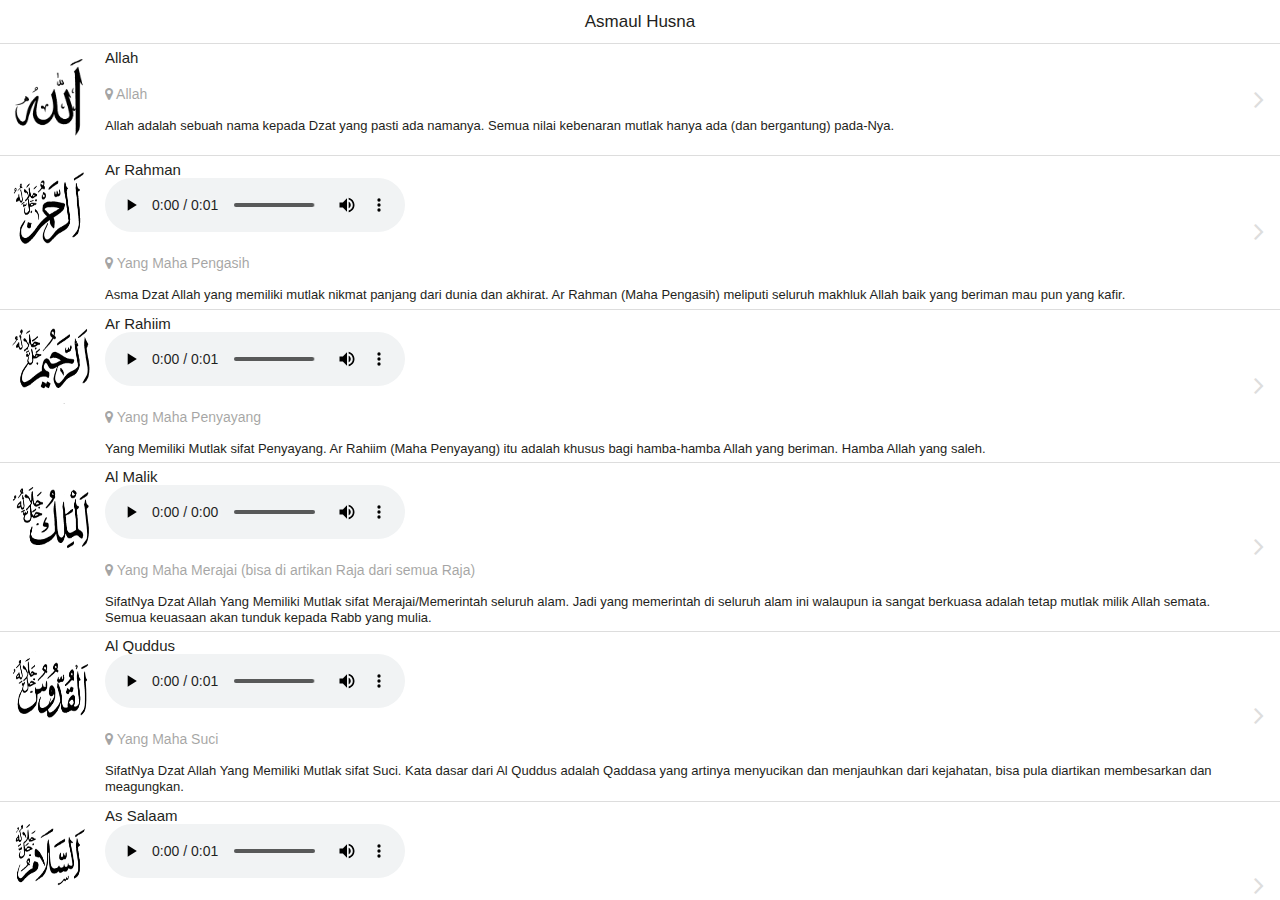
==== commit 0ca8d3d4: "2" ====
--- a/www/index.html
+++ b/www/index.html
@@ -26,7 +26,7 @@
         <ons-list-item modifier="chevron" class="list-item-container">
           <ons-row>
             <ons-col width="95px">
-              <img src="img/0.gif" class="thumbnail">
+              <img src="0.gif" class="thumbnail">
             </ons-col>
             <ons-col>
               <div class="name">
@@ -46,12 +46,12 @@
         <ons-list-item modifier="chevron" class="list-item-container">
           <ons-row>
             <ons-col width="95px">
-              <img src="img/1.gif" class="thumbnail">            </ons-col>
+              <img src="1.gif" class="thumbnail">            </ons-col>
             <ons-col>
               <div class="name">
                 Ar Rahman 
                 <br><audio controls>
-    <source src="sounds/01-ar-rahman.ogg" type="audio/ogg" />
+    <source src="01-ar-rahman.ogg" type="audio/ogg" />
     </audio>
               </div>
               <div class="location">
@@ -69,12 +69,12 @@
         <ons-list-item modifier="chevron" class="list-item-container">
           <ons-row>
             <ons-col width="95px">
-              <img src="img/2.gif" class="thumbnail">            </ons-col>
+              <img src="2.gif" class="thumbnail">            </ons-col>
             <ons-col>
               <div class="name">
                 Ar Rahiim
              <br><audio controls>
-    <source src="sounds/02-ar-rahim.ogg" type="audio/ogg" />
+    <source src="02-ar-rahim.ogg" type="audio/ogg" />
     </audio> </div>
               <div class="location">
                 <i class="fa fa-map-marker"></i> Yang Maha Penyayang
@@ -91,12 +91,12 @@
         <ons-list-item modifier="chevron" class="list-item-container">
           <ons-row>
             <ons-col width="95px">
-              <img src="img/3.gif" class="thumbnail">            </ons-col>
+              <img src="3.gif" class="thumbnail">            </ons-col>
             <ons-col>
               <div class="name">
                 Al Malik
               <br><audio controls>
-    <source src="sounds/03-al-malik.ogg" type="audio/ogg" />
+    <source src="03-al-malik.ogg" type="audio/ogg" />
     </audio></div>
               <div class="location">
                 <i class="fa fa-map-marker"></i> Yang Maha Merajai (bisa di artikan Raja dari semua Raja)
@@ -112,12 +112,12 @@
         <ons-list-item modifier="chevron" class="list-item-container">
           <ons-row>
             <ons-col width="95px">
-              <img src="img/4.gif" class="thumbnail">            </ons-col>
+              <img src="4.gif" class="thumbnail">            </ons-col>
             <ons-col>
               <div class="name">
                 Al Quddus
              <br><audio controls>
-    <source src="sounds/04-al-quddus.ogg" type="audio/ogg" />
+    <source src="04-al-quddus.ogg" type="audio/ogg" />
     </audio> </div>
               <div class="location">
                 <i class="fa fa-map-marker"></i> Yang Maha Suci
@@ -133,12 +133,12 @@
         <ons-list-item modifier="chevron" class="list-item-container">
           <ons-row>
             <ons-col width="95px">
-              <img src="img/5.gif" class="thumbnail">            </ons-col>
+              <img src="5.gif" class="thumbnail">            </ons-col>
             <ons-col>
               <div class="name">
                 As Salaam
               <br><audio controls>
-    <source src="sounds/05-as-salam.ogg" type="audio/ogg" />
+    <source src="05-as-salam.ogg" type="audio/ogg" />
     </audio></div>
               <div class="location">
                 <i class="fa fa-map-marker"></i> Yang Maha Memberi Kesejahteraan
@@ -154,12 +154,12 @@
         <ons-list-item modifier="chevron" class="list-item-container">
           <ons-row>
             <ons-col width="95px">
-              <img src="img/6.gif" class="thumbnail">            </ons-col>
+              <img src="6.gif" class="thumbnail">            </ons-col>
             <ons-col>
               <div class="name">
                 Al Mu`min
               <br><audio controls>
-    <source src="sounds/06-al-mumin.ogg" type="audio/ogg" />
+    <source src="06-al-mumin.ogg" type="audio/ogg" />
     </audio></div>
               <div class="location">
                 <i class="fa fa-map-marker"></i> Yang Maha Memberi Keamanan
@@ -175,12 +175,12 @@
         <ons-list-item modifier="chevron" class="list-item-container">
           <ons-row>
             <ons-col width="95px">
-         <img src="img/7.gif" class="thumbnail">            </ons-col>
+         <img src="7.gif" class="thumbnail">            </ons-col>
             <ons-col>
               <div class="name">
                 Al Muhaimin
              <br><audio controls>
-    <source src="sounds/07-al-muhaymin.ogg" type="audio/ogg" />
+    <source src="07-al-muhaymin.ogg" type="audio/ogg" />
     </audio> </div>
               <div class="location">
                 <i class="fa fa-map-marker"></i> Yang Maha Mengatur
@@ -196,12 +196,12 @@
         <ons-list-item modifier="chevron" class="list-item-container">
           <ons-row>
             <ons-col width="95px">
-              <img src="img/8.gif" class="thumbnail">            </ons-col>
+              <img src="8.gif" class="thumbnail">            </ons-col>
             <ons-col>
               <div class="name">
                 Al `Aziiz
              <br><audio controls>
-    <source src="sounds/08-al-aziz.ogg" type="audio/ogg" />
+    <source src="08-al-aziz.ogg" type="audio/ogg" />
     </audio> </div>
               <div class="location">
                 <i class="fa fa-map-marker"></i> Yang Maha Perkasa
@@ -217,12 +217,12 @@
         <ons-list-item modifier="chevron" class="list-item-container">
           <ons-row>
             <ons-col width="95px">
-              <img src="img/9.gif" class="thumbnail">            </ons-col>
+              <img src="9.gif" class="thumbnail">            </ons-col>
             <ons-col>
               <div class="name">
                 Al Jabbar
               <br><audio controls>
-    <source src="sounds/09-al-jabbar.ogg" type="audio/ogg" />
+    <source src="09-al-jabbar.ogg" type="audio/ogg" />
     </audio></div>
               <div class="location">
                 <i class="fa fa-map-marker"></i> Yang Memiliki Mutlak Kegagahan
@@ -238,12 +238,12 @@
         <ons-list-item modifier="chevron" class="list-item-container">
           <ons-row>
             <ons-col width="95px">
-              <img src="img/10.gif" class="thumbnail">            </ons-col>
+              <img src="10.gif" class="thumbnail">            </ons-col>
             <ons-col>
               <div class="name">
                 Al Mutakabbir
            <br><audio controls>
-    <source src="sounds/10-al-mutakabbir.ogg" type="audio/ogg" />
+    <source src="10-al-mutakabbir.ogg" type="audio/ogg" />
     </audio>   </div>
               <div class="location">
                 <i class="fa fa-map-marker"></i> Yang Maha Megah, Yang Memiliki Kebesaran
@@ -259,12 +259,12 @@
         <ons-list-item modifier="chevron" class="list-item-container">
           <ons-row>
             <ons-col width="95px">
-              <img src="img/11.gif" class="thumbnail">            </ons-col>
+              <img src="11.gif" class="thumbnail">            </ons-col>
             <ons-col>
               <div class="name">
                 Al Khaliq
              <br><audio controls>
-    <source src="sounds/11-al-khaliq.ogg" type="audio/ogg" />
+    <source src="11-al-khaliq.ogg" type="audio/ogg" />
     </audio> </div>
               <div class="location">
                 <i class="fa fa-map-marker"></i> Yang Maha Pencipta
@@ -280,12 +280,12 @@
         <ons-list-item modifier="chevron" class="list-item-container">
           <ons-row>
             <ons-col width="95px">
-              <img src="img/12.gif" class="thumbnail">            </ons-col>
+              <img src="12.gif" class="thumbnail">            </ons-col>
             <ons-col>
               <div class="name">
                 Al Baari`
              <br><audio controls>
-    <source src="sounds/12-al-bari.ogg" type="audio/ogg" />
+    <source src="12-al-bari.ogg" type="audio/ogg" />
     </audio> </div>
               <div class="location">
                 <i class="fa fa-map-marker"></i> Yang Maha Melepaskan (Membuat, Membentuk, Menyeimbangkan)
@@ -301,12 +301,12 @@
         <ons-list-item modifier="chevron" class="list-item-container">
           <ons-row>
             <ons-col width="95px">
-              <img src="img/13.gif" class="thumbnail">            </ons-col>
+              <img src="13.gif" class="thumbnail">            </ons-col>
             <ons-col>
               <div class="name">
                 Al Mushawwir
              <br><audio controls>
-    <source src="sounds/13-al-musawwir.ogg" type="audio/ogg" />
+    <source src="13-al-musawwir.ogg" type="audio/ogg" />
     </audio> </div>
               <div class="location">
                 <i class="fa fa-map-marker"></i> Yang Maha Membentuk Rupa (makhluknya)
@@ -322,12 +322,12 @@
         <ons-list-item modifier="chevron" class="list-item-container">
           <ons-row>
             <ons-col width="95px">
-              <img src="img/14.gif" class="thumbnail">            </ons-col>
+              <img src="14.gif" class="thumbnail">            </ons-col>
             <ons-col>
               <div class="name">
                 Al Ghaffaar
             <br><audio controls>
-    <source src="sounds/14-al-ghaffar.ogg" type="audio/ogg" />
+    <source src="14-al-ghaffar.ogg" type="audio/ogg" />
     </audio>  </div>
               <div class="location">
                 <i class="fa fa-map-marker"></i> Yang Maha Pengampun
@@ -343,12 +343,12 @@
         <ons-list-item modifier="chevron" class="list-item-container">
           <ons-row>
             <ons-col width="95px">
-              <img src="img/15.gif" class="thumbnail">            </ons-col>
+              <img src="15.gif" class="thumbnail">            </ons-col>
             <ons-col>
               <div class="name">
                 Al Qahhaar
              <br><audio controls>
-    <source src="sounds/15-al-qahhar.ogg" type="audio/ogg" />
+    <source src="15-al-qahhar.ogg" type="audio/ogg" />
     </audio> </div>
               <div class="location">
                 <i class="fa fa-map-marker"></i> Yang Maha Memaksa
@@ -364,12 +364,12 @@
         <ons-list-item modifier="chevron" class="list-item-container">
           <ons-row>
             <ons-col width="95px">
-              <img src="img/16.gif" class="thumbnail">            </ons-col>
+              <img src="16.gif" class="thumbnail">            </ons-col>
             <ons-col>
               <div class="name">
                 Al Wahhaab
               <br><audio controls>
-    <source src="sounds/16-al-wahhab.ogg" type="audio/ogg" />
+    <source src="16-al-wahhab.ogg" type="audio/ogg" />
     </audio></div>
               <div class="location">
                 <i class="fa fa-map-marker"></i> Yang Maha Pemberi Karunia
@@ -385,12 +385,12 @@
         <ons-list-item modifier="chevron" class="list-item-container">
           <ons-row>
             <ons-col width="95px">
-              <img src="img/17.gif" class="thumbnail">            </ons-col>
+              <img src="17.gif" class="thumbnail">            </ons-col>
             <ons-col>
               <div class="name">
                 Ar Razzaaq
              <br><audio controls>
-    <source src="sounds/17-ar-razzaq.ogg" type="audio/ogg" />
+    <source src="17-ar-razzaq.ogg" type="audio/ogg" />
     </audio> </div>
               <div class="location">
                 <i class="fa fa-map-marker"></i> Yang Maha Pemberi Rezeki
@@ -406,12 +406,12 @@
         <ons-list-item modifier="chevron" class="list-item-container">
           <ons-row>
             <ons-col width="95px">
-              <img src="img/18.gif" class="thumbnail">            </ons-col>
+              <img src="18.gif" class="thumbnail">            </ons-col>
             <ons-col>
               <div class="name">
                 Al Fattaah
              <br><audio controls>
-    <source src="sounds/18-al-fattah.ogg" type="audio/ogg" />
+    <source src="18-al-fattah.ogg" type="audio/ogg" />
     </audio> </div>
               <div class="location">
                 <i class="fa fa-map-marker"></i> Yang Maha Pembuka Rahmat
@@ -427,12 +427,12 @@
         <ons-list-item modifier="chevron" class="list-item-container">
           <ons-row>
             <ons-col width="95px">
-              <img src="img/19.gif" class="thumbnail">            </ons-col>
+              <img src="19.gif" class="thumbnail">            </ons-col>
             <ons-col>
               <div class="name">
                 Al `Aliim
              <br><audio controls>
-    <source src="sounds/19-al-alim.ogg" type="audio/ogg" />
+    <source src="19-al-alim.ogg" type="audio/ogg" />
     </audio> </div>
               <div class="location">
                 <i class="fa fa-map-marker"></i> Yang Maha Mengetahui (Memiliki Ilmu)
@@ -448,12 +448,12 @@
         <ons-list-item modifier="chevron" class="list-item-container">
           <ons-row>
             <ons-col width="95px">
-              <img src="img/20.gif" class="thumbnail">            </ons-col>
+              <img src="20.gif" class="thumbnail">            </ons-col>
             <ons-col>
               <div class="name">
                 Al Qaabidh
              <br><audio controls>
-    <source src="sounds/20-al-qabid.ogg" type="audio/ogg" />
+    <source src="20-al-qabid.ogg" type="audio/ogg" />
     </audio> </div>
               <div class="location">
                 <i class="fa fa-map-marker"></i> Yang Maha Menyempitkan (makhluknya)
@@ -469,12 +469,12 @@
         <ons-list-item modifier="chevron" class="list-item-container">
           <ons-row>
             <ons-col width="95px">
-              <img src="img/21.gif" class="thumbnail">            </ons-col>
+              <img src="21.gif" class="thumbnail">            </ons-col>
             <ons-col>
               <div class="name">
                 Al Baasith
              <br><audio controls>
-    <source src="sounds/21-al-basit.ogg" type="audio/ogg" />
+    <source src="21-al-basit.ogg" type="audio/ogg" />
     </audio> </div>
               <div class="location">
                 <i class="fa fa-map-marker"></i> Yang Maha Melapangkan (makhluknya)
@@ -490,12 +490,12 @@
         <ons-list-item modifier="chevron" class="list-item-container">
           <ons-row>
             <ons-col width="95px">
-              <img src="img/22.gif" class="thumbnail">            </ons-col>
+              <img src="22.gif" class="thumbnail">            </ons-col>
             <ons-col>
               <div class="name">
                 Al Khaafidh
             <br><audio controls>
-    <source src="sounds/22-al-khafid.ogg" type="audio/ogg" />
+    <source src="22-al-khafid.ogg" type="audio/ogg" />
     </audio>  </div>
               <div class="location">
                 <i class="fa fa-map-marker"></i> Yang Maha Merendahkan (makhluknya)
@@ -511,12 +511,12 @@
         <ons-list-item modifier="chevron" class="list-item-container">
           <ons-row>
             <ons-col width="95px">
-              <img src="img/23.gif" class="thumbnail">            </ons-col>
+              <img src="23.gif" class="thumbnail">            </ons-col>
             <ons-col>
               <div class="name">
                 Ar Raafi`
              <br><audio controls>
-    <source src="sounds/23-ar-rafi.ogg" type="audio/ogg" />
+    <source src="23-ar-rafi.ogg" type="audio/ogg" />
     </audio> </div>
               <div class="location">
                 <i class="fa fa-map-marker"></i> Yang Maha Meninggikan (makhluknya)
@@ -532,12 +532,12 @@
         <ons-list-item modifier="chevron" class="list-item-container">
           <ons-row>
             <ons-col width="95px">
-              <img src="img/24.gif" class="thumbnail">            </ons-col>
+              <img src="24.gif" class="thumbnail">            </ons-col>
             <ons-col>
               <div class="name">
                 Al Mu`izz
              <br><audio controls>
-    <source src="sounds/24-al-muizz.ogg" type="audio/ogg" />
+    <source src="24-al-muizz.ogg" type="audio/ogg" />
     </audio> </div>
               <div class="location">
                 <i class="fa fa-map-marker"></i>Yang Maha Memuliakan (makhluknya)
@@ -553,12 +553,12 @@
         <ons-list-item modifier="chevron" class="list-item-container">
           <ons-row>
             <ons-col width="95px">
-              <img src="img/25.gif" class="thumbnail">            </ons-col>
+              <img src="25.gif" class="thumbnail">            </ons-col>
             <ons-col>
               <div class="name">
                 Al Mudzil
             <br><audio controls>
-    <source src="sounds/25-al-mudhill.ogg" type="audio/ogg" />
+    <source src="25-al-mudhill.ogg" type="audio/ogg" />
     </audio>  </div>
               <div class="location">
                 <i class="fa fa-map-marker"></i> Yang Maha Menghinakan (makhluknya)
@@ -574,12 +574,12 @@
         <ons-list-item modifier="chevron" class="list-item-container">
           <ons-row>
             <ons-col width="95px">
-              <img src="img/26.gif" class="thumbnail">            </ons-col>
+              <img src="26.gif" class="thumbnail">            </ons-col>
             <ons-col>
               <div class="name">
                 As Samii`
             <br><audio controls>
-    <source src="sounds/26-as-sami.ogg" type="audio/ogg" />
+    <source src="26-as-sami.ogg" type="audio/ogg" />
     </audio>  </div>
               <div class="location">
                 <i class="fa fa-map-marker"></i> Yang Maha Mendengar
@@ -595,12 +595,12 @@
         <ons-list-item modifier="chevron" class="list-item-container">
           <ons-row>
             <ons-col width="95px">
-              <img src="img/27.gif" class="thumbnail">            </ons-col>
+              <img src="27.gif" class="thumbnail">            </ons-col>
             <ons-col>
               <div class="name">
                 Al Bashiir
              <br><audio controls>
-    <source src="sounds/27-al-basir.ogg" type="audio/ogg" />
+    <source src="27-al-basir.ogg" type="audio/ogg" />
     </audio> </div>
               <div class="location">
                 <i class="fa fa-map-marker"></i>Yang Maha Melihat
@@ -616,12 +616,12 @@
         <ons-list-item modifier="chevron" class="list-item-container">
           <ons-row>
             <ons-col width="95px">
-              <img src="img/28.gif" class="thumbnail">            </ons-col>
+              <img src="28.gif" class="thumbnail">            </ons-col>
             <ons-col>
               <div class="name">
                 Al Hakam
              <br><audio controls>
-    <source src="sounds/28-al-hakam.ogg" type="audio/ogg" />
+    <source src="28-al-hakam.ogg" type="audio/ogg" />
     </audio> </div>
               <div class="location">
                 <i class="fa fa-map-marker"></i> Yang Maha Menetapkan
@@ -637,12 +637,12 @@
         <ons-list-item modifier="chevron" class="list-item-container">
           <ons-row>
             <ons-col width="95px">
-              <img src="img/29.gif" class="thumbnail">            </ons-col>
+              <img src="29.gif" class="thumbnail">            </ons-col>
             <ons-col>
               <div class="name">
                 Al `Adl
             <br><audio controls>
-    <source src="sounds/29-al-adl.ogg" type="audio/ogg" />
+    <source src="29-al-adl.ogg" type="audio/ogg" />
     </audio>  </div>
               <div class="location">
                 <i class="fa fa-map-marker"></i>Yang Maha Adil
@@ -658,12 +658,12 @@
         <ons-list-item modifier="chevron" class="list-item-container">
           <ons-row>
             <ons-col width="95px">
-              <img src="img/30.gif" class="thumbnail">            </ons-col>
+              <img src="30.gif" class="thumbnail">            </ons-col>
             <ons-col>
               <div class="name">
                 Al Lathiif
             <br><audio controls>
-    <source src="sounds/30-al-latif.ogg" type="audio/ogg" />
+    <source src="30-al-latif.ogg" type="audio/ogg" />
     </audio>  </div>
               <div class="location">
                 <i class="fa fa-map-marker"></i>Yang Maha Lembut
@@ -679,12 +679,12 @@
         <ons-list-item modifier="chevron" class="list-item-container">
           <ons-row>
             <ons-col width="95px">
-              <img src="img/31.gif" class="thumbnail">            </ons-col>
+              <img src="31.gif" class="thumbnail">            </ons-col>
             <ons-col>
               <div class="name">
                 Al Khabiir
             <br><audio controls>
-    <source src="sounds/31-al-khabir.ogg" type="audio/ogg" />
+    <source src="31-al-khabir.ogg" type="audio/ogg" />
     </audio>  </div>
               <div class="location">
                 <i class="fa fa-map-marker"></i>Yang Maha Mengenal
@@ -700,12 +700,12 @@
         <ons-list-item modifier="chevron" class="list-item-container">
           <ons-row>
             <ons-col width="95px">
-              <img src="img/32.gif" class="thumbnail">            </ons-col>
+              <img src="32.gif" class="thumbnail">            </ons-col>
             <ons-col>
               <div class="name">
                 Al Haliim
              <br><audio controls>
-    <source src="sounds/32-al-halim.ogg" type="audio/ogg" />
+    <source src="32-al-halim.ogg" type="audio/ogg" />
     </audio> </div>
               <div class="location">
                 <i class="fa fa-map-marker"></i>Yang Maha Penyantun
@@ -721,12 +721,12 @@
         <ons-list-item modifier="chevron" class="list-item-container">
           <ons-row>
             <ons-col width="95px">
-              <img src="img/33.gif" class="thumbnail">            </ons-col>
+              <img src="33.gif" class="thumbnail">            </ons-col>
             <ons-col>
               <div class="name">
                 Al `Adzhiim
             <br><audio controls>
-    <source src="sounds/33-al-azim.ogg" type="audio/ogg" />
+    <source src="33-al-azim.ogg" type="audio/ogg" />
     </audio>  </div>
               <div class="location">
                 <i class="fa fa-map-marker"></i>Yang Maha Agung
@@ -742,12 +742,12 @@
         <ons-list-item modifier="chevron" class="list-item-container">
           <ons-row>
             <ons-col width="95px">
-              <img src="img/34.gif" class="thumbnail">            </ons-col>
+              <img src="34.gif" class="thumbnail">            </ons-col>
             <ons-col>
               <div class="name">
                 Al Ghafuur
              <br><audio controls>
-    <source src="sounds/34-al-ghafur.ogg" type="audio/ogg" />
+    <source src="34-al-ghafur.ogg" type="audio/ogg" />
     </audio> </div>
               <div class="location">
                 <i class="fa fa-map-marker"></i>Yang Maha Memberi Pengampunan
@@ -763,12 +763,12 @@
         <ons-list-item modifier="chevron" class="list-item-container">
           <ons-row>
             <ons-col width="95px">
-              <img src="img/35.gif" class="thumbnail">            </ons-col>
+              <img src="35.gif" class="thumbnail">            </ons-col>
             <ons-col>
               <div class="name">
                As Syakuur
              <br><audio controls>
-    <source src="sounds/35-ash-shakur.ogg" type="audio/ogg" />
+    <source src="35-ash-shakur.ogg" type="audio/ogg" />
     </audio> </div>
               <div class="location">
                 <i class="fa fa-map-marker"></i>Yang Maha Pembalas Budi (Menghargai)
@@ -784,12 +784,12 @@
         <ons-list-item modifier="chevron" class="list-item-container">
           <ons-row>
             <ons-col width="95px">
-              <img src="img/36.gif" class="thumbnail">            </ons-col>
+              <img src="36.gif" class="thumbnail">            </ons-col>
             <ons-col>
               <div class="name">
                 Al `Aliy
             <br><audio controls>
-    <source src="sounds/36-al-ali.ogg" type="audio/ogg" />
+    <source src="36-al-ali.ogg" type="audio/ogg" />
     </audio>  </div>
               <div class="location">
                 <i class="fa fa-map-marker"></i>Yang Maha Tinggi
@@ -805,12 +805,12 @@
         <ons-list-item modifier="chevron" class="list-item-container">
           <ons-row>
             <ons-col width="95px">
-              <img src="img/37.gif" class="thumbnail">            </ons-col>
+              <img src="37.gif" class="thumbnail">            </ons-col>
             <ons-col>
               <div class="name">
                 Al Kabiir
              <br><audio controls>
-    <source src="sounds/37_al-kabir.ogg" type="audio/ogg" />
+    <source src="37_al-kabir.ogg" type="audio/ogg" />
     </audio> </div>
               <div class="location">
                 <i class="fa fa-map-marker"></i> Yang Maha Besar
@@ -826,12 +826,12 @@
         <ons-list-item modifier="chevron" class="list-item-container">
           <ons-row>
             <ons-col width="95px">
-              <img src="img/38.gif" class="thumbnail">            </ons-col>
+              <img src="38.gif" class="thumbnail">            </ons-col>
             <ons-col>
               <div class="name">
                 Al Hafidzh
             <br><audio controls>
-    <source src="sounds/38-al-hafiz.ogg" type="audio/ogg" />
+    <source src="38-al-hafiz.ogg" type="audio/ogg" />
     </audio>  </div>
               <div class="location">
                 <i class="fa fa-map-marker"></i> Yang Maha Memelihara
@@ -847,12 +847,12 @@
         <ons-list-item modifier="chevron" class="list-item-container">
           <ons-row>
             <ons-col width="95px">
-              <img src="img/39.gif" class="thumbnail">            </ons-col>
+              <img src="39.gif" class="thumbnail">            </ons-col>
             <ons-col>
               <div class="name">
                 Al Muqiit
             <br><audio controls>
-    <source src="sounds/39-al-muqit.ogg" type="audio/ogg" />
+    <source src="39-al-muqit.ogg" type="audio/ogg" />
     </audio>  </div>
               <div class="location">
                 <i class="fa fa-map-marker"></i> Yang Maha Pemberi Kecukupan
@@ -868,12 +868,12 @@
         <ons-list-item modifier="chevron" class="list-item-container">
           <ons-row>
             <ons-col width="95px">
-              <img src="img/40.gif" class="thumbnail">            </ons-col>
+              <img src="40.gif" class="thumbnail">            </ons-col>
             <ons-col>
               <div class="name">
                 Al Hasiib
              <br><audio controls>
-    <source src="sounds/40-al-hasib.ogg" type="audio/ogg" />
+    <source src="40-al-hasib.ogg" type="audio/ogg" />
     </audio> </div>
               <div class="location">
                 <i class="fa fa-map-marker"></i> Yang Maha Membuat Perhitungan
@@ -889,12 +889,12 @@
         <ons-list-item modifier="chevron" class="list-item-container">
           <ons-row>
             <ons-col width="95px">
-              <img src="img/41.gif" class="thumbnail">            </ons-col>
+              <img src="41.gif" class="thumbnail">            </ons-col>
             <ons-col>
               <div class="name">
                 Al Jaliil
            <br><audio controls>
-    <source src="sounds/41-al-jalil.ogg" type="audio/ogg" />
+    <source src="41-al-jalil.ogg" type="audio/ogg" />
     </audio>   </div>
               <div class="location">
                 <i class="fa fa-map-marker"></i> Yang Maha Merajai (bisa di artikan Raja dari semua Raja)
@@ -910,7 +910,7 @@
         <ons-list-item modifier="chevron" class="list-item-container">
           <ons-row>
             <ons-col width="95px">
-              <img src="img/42.gif" class="thumbnail">
+              <img src="42.gif" class="thumbnail">
             </ons-col>
             <ons-col>
               <div class="name">
@@ -930,12 +930,12 @@
         <ons-list-item modifier="chevron" class="list-item-container">
           <ons-row>
             <ons-col width="95px">
-              <img src="img/43.gif" class="thumbnail">            </ons-col>
+              <img src="43.gif" class="thumbnail">            </ons-col>
             <ons-col>
               <div class="name">
                 Ar Raqiib
              <br><audio controls>
-    <source src="sounds/43-ar-raqib.ogg" type="audio/ogg" />
+    <source src="43-ar-raqib.ogg" type="audio/ogg" />
     </audio> </div>
               <div class="location">
                 <i class="fa fa-map-marker"></i> Yang Maha Mengawasi
@@ -951,12 +951,12 @@
         <ons-list-item modifier="chevron" class="list-item-container">
           <ons-row>
             <ons-col width="95px">
-              <img src="img/44.gif" class="thumbnail">            </ons-col>
+              <img src="44.gif" class="thumbnail">            </ons-col>
             <ons-col>
               <div class="name">
                 Al Mujiib
            <br><audio controls>
-    <source src="sounds/44-al-mujib.ogg" type="audio/ogg" />
+    <source src="44-al-mujib.ogg" type="audio/ogg" />
     </audio>   </div>
               <div class="location">
                 <i class="fa fa-map-marker"></i> Yang Maha Mengabulkan
@@ -972,12 +972,12 @@
         <ons-list-item modifier="chevron" class="list-item-container">
           <ons-row>
             <ons-col width="95px">
-              <img src="img/45.gif" class="thumbnail">            </ons-col>
+              <img src="45.gif" class="thumbnail">            </ons-col>
             <ons-col>
               <div class="name">
                 Al Waasi`
            <br><audio controls>
-    <source src="sounds/45-al-wasi.ogg" type="audio/ogg" />
+    <source src="45-al-wasi.ogg" type="audio/ogg" />
     </audio>   </div>
               <div class="location">
                 <i class="fa fa-map-marker"></i> Yang Maha Luas
@@ -993,12 +993,12 @@
         <ons-list-item modifier="chevron" class="list-item-container">
           <ons-row>
             <ons-col width="95px">
-              <img src="img/46.gif" class="thumbnail">            </ons-col>
+              <img src="46.gif" class="thumbnail">            </ons-col>
             <ons-col>
               <div class="name">
                 Al Hakiim
              <br><audio controls>
-    <source src="sounds/46-al-hakim.ogg" type="audio/ogg" />
+    <source src="46-al-hakim.ogg" type="audio/ogg" />
     </audio> </div>
               <div class="location">
                 <i class="fa fa-map-marker"></i> Yang Maha  Bijaksana
@@ -1014,12 +1014,12 @@
         <ons-list-item modifier="chevron" class="list-item-container">
           <ons-row>
             <ons-col width="95px">
-              <img src="img/47.gif" class="thumbnail">            </ons-col>
+              <img src="47.gif" class="thumbnail">            </ons-col>
             <ons-col>
               <div class="name">
                 Al Waduud
            <br><audio controls>
-    <source src="sounds/47-al-wadud.ogg" type="audio/ogg" />
+    <source src="47-al-wadud.ogg" type="audio/ogg" />
     </audio>   </div>
               <div class="location">
                 <i class="fa fa-map-marker"></i>Yang Maha Mengasihi
@@ -1035,12 +1035,12 @@
         <ons-list-item modifier="chevron" class="list-item-container">
           <ons-row>
             <ons-col width="95px">
-              <img src="img/48.gif" class="thumbnail">            </ons-col>
+              <img src="48.gif" class="thumbnail">            </ons-col>
             <ons-col>
               <div class="name">
                 Al Majiid
             <br><audio controls>
-    <source src="sounds/48-al-majid.ogg" type="audio/ogg" />
+    <source src="48-al-majid.ogg" type="audio/ogg" />
     </audio>  </div>
               <div class="location">
                 <i class="fa fa-map-marker"></i> Yang Maha Mulia
@@ -1057,7 +1057,7 @@
           <ons-row>
             <ons-col width="95px">
 
-              <img src="img/49.gif" class="thumbnail">            </ons-col>
+              <img src="49.gif" class="thumbnail">            </ons-col>
             <ons-col>
               <div class="name">
                 Al Baa`its</div>
@@ -1074,12 +1074,12 @@
         <ons-list-item modifier="chevron" class="list-item-container">
           <ons-row>
             <ons-col width="95px">
-              <img src="img/50.gif" class="thumbnail">            </ons-col>
+              <img src="50.gif" class="thumbnail">            </ons-col>
             <ons-col>
               <div class="name">
                 As Syahiid
             <br><audio controls>
-    <source src="sounds/50-ash-shahid.ogg" type="audio/ogg" />
+    <source src="50-ash-shahid.ogg" type="audio/ogg" />
     </audio>  </div>
               <div class="location">
                 <i class="fa fa-map-marker"></i> Yang Maha Menyaksikan
@@ -1094,12 +1094,12 @@
         <ons-list-item modifier="chevron" class="list-item-container">
           <ons-row>
             <ons-col width="95px">
-              <img src="img/51.gif" class="thumbnail">            </ons-col>
+              <img src="51.gif" class="thumbnail">            </ons-col>
             <ons-col>
               <div class="name">
                 Al Haqq
             <br><audio controls>
-    <source src="sounds/51-al-haqq.ogg" type="audio/ogg" />
+    <source src="51-al-haqq.ogg" type="audio/ogg" />
     </audio>  </div>
               <div class="location">
                 <i class="fa fa-map-marker"></i> Yang Maha Benar
@@ -1114,12 +1114,12 @@
         <ons-list-item modifier="chevron" class="list-item-container">
           <ons-row>
             <ons-col width="95px">
-              <img src="img/52.gif" class="thumbnail">            </ons-col>
+              <img src="52.gif" class="thumbnail">            </ons-col>
             <ons-col>
               <div class="name">
                 Al Wakiil
             <br><audio controls>
-    <source src="sounds/52-al-wakil.ogg" type="audio/ogg" />
+    <source src="52-al-wakil.ogg" type="audio/ogg" />
     </audio>  </div>
               <div class="location">
                 <i class="fa fa-map-marker"></i> Yang Maha Memelihara
@@ -1134,12 +1134,12 @@
         <ons-list-item modifier="chevron" class="list-item-container">
           <ons-row>
             <ons-col width="95px">
-              <img src="img/53.gif" class="thumbnail">            </ons-col>
+              <img src="53.gif" class="thumbnail">            </ons-col>
             <ons-col>
               <div class="name">
                 Al Qawiyyu
            <br><audio controls>
-    <source src="sounds/53-al-qawi.ogg" type="audio/ogg" />
+    <source src="53-al-qawi.ogg" type="audio/ogg" />
     </audio>   </div>
               <div class="location">
                 <i class="fa fa-map-marker"></i> Yang Maha Kuat
@@ -1154,12 +1154,12 @@
         <ons-list-item modifier="chevron" class="list-item-container">
           <ons-row>
             <ons-col width="95px">
-              <img src="img/54.gif" class="thumbnail">            </ons-col>
+              <img src="54.gif" class="thumbnail">            </ons-col>
             <ons-col>
               <div class="name">
                 Al Matiin
             <br><audio controls>
-    <source src="sounds/54-al-matin.ogg" type="audio/ogg" />
+    <source src="54-al-matin.ogg" type="audio/ogg" />
     </audio>  </div>
               <div class="location">
                 <i class="fa fa-map-marker"></i> Yang Maha Kokoh
@@ -1174,12 +1174,12 @@
         <ons-list-item modifier="chevron" class="list-item-container">
           <ons-row>
             <ons-col width="95px">
-              <img src="img/55.gif" class="thumbnail">            </ons-col>
+              <img src="55.gif" class="thumbnail">            </ons-col>
             <ons-col>
               <div class="name">
                 Al Waliyy
            <br><audio controls>
-    <source src="sounds/55-al-wali.ogg" type="audio/ogg" />
+    <source src="55-al-wali.ogg" type="audio/ogg" />
     </audio>   </div>
               <div class="location">
                 <i class="fa fa-map-marker"></i> Yang Maha Melindungi
@@ -1194,12 +1194,12 @@
         <ons-list-item modifier="chevron" class="list-item-container">
           <ons-row>
             <ons-col width="95px">
-              <img src="img/56.gif" class="thumbnail">            </ons-col>
+              <img src="56.gif" class="thumbnail">            </ons-col>
             <ons-col>
               <div class="name">
                 Al Hamiid
             <br><audio controls>
-    <source src="sounds/56-al-hamid.ogg" type="audio/ogg" />
+    <source src="56-al-hamid.ogg" type="audio/ogg" />
     </audio>  </div>
               <div class="location">
                 <i class="fa fa-map-marker"></i> Yang Maha Terpuji
@@ -1214,12 +1214,12 @@
         <ons-list-item modifier="chevron" class="list-item-container">
           <ons-row>
             <ons-col width="95px">
-              <img src="img/57.gif" class="thumbnail">            </ons-col>
+              <img src="57.gif" class="thumbnail">            </ons-col>
             <ons-col>
               <div class="name">
                 Al Muhshii
             <br><audio controls>
-    <source src="sounds/57-al-muhsi.ogg" type="audio/ogg" />
+    <source src="57-al-muhsi.ogg" type="audio/ogg" />
     </audio>  </div>
               <div class="location">
                 <i class="fa fa-map-marker"></i> Yang Maha Menghitung Segala Sesuatu
@@ -1234,12 +1234,12 @@
         <ons-list-item modifier="chevron" class="list-item-container">
           <ons-row>
             <ons-col width="95px">
-              <img src="img/58.gif" class="thumbnail">            </ons-col>
+              <img src="58.gif" class="thumbnail">            </ons-col>
             <ons-col>
               <div class="name">
                 Al Mubdi`
            <br><audio controls>
-    <source src="sounds/58-al-mubdi.ogg" type="audio/ogg" />
+    <source src="58-al-mubdi.ogg" type="audio/ogg" />
     </audio>   </div>
               <div class="location">
                 <i class="fa fa-map-marker"></i> Yang Maha Memulai
@@ -1254,12 +1254,12 @@
         <ons-list-item modifier="chevron" class="list-item-container">
           <ons-row>
             <ons-col width="95px">
-              <img src="img/59.gif" class="thumbnail">            </ons-col>
+              <img src="59.gif" class="thumbnail">            </ons-col>
             <ons-col>
               <div class="name">
                Al Mu`iid
             <br><audio controls>
-    <source src="sounds/59-al-muid.ogg" type="audio/ogg" />
+    <source src="59-al-muid.ogg" type="audio/ogg" />
     </audio>  </div>
               <div class="location">
                 <i class="fa fa-map-marker"></i> Yang Maha Mengembalikan Kehidupan
@@ -1274,12 +1274,12 @@
         <ons-list-item modifier="chevron" class="list-item-container">
           <ons-row>
             <ons-col width="95px">
-              <img src="img/60.gif" class="thumbnail">            </ons-col>
+              <img src="60.gif" class="thumbnail">            </ons-col>
             <ons-col>
               <div class="name">
                 Al Muhyii
            <br><audio controls>
-    <source src="sounds/60-al-muhyi.ogg" type="audio/ogg" />
+    <source src="60-al-muhyi.ogg" type="audio/ogg" />
     </audio>   </div>
               <div class="location">
                 <i class="fa fa-map-marker"></i> Yang Maha Menghidupkan
@@ -1294,12 +1294,12 @@
         <ons-list-item modifier="chevron" class="list-item-container">
           <ons-row>
             <ons-col width="95px">
-              <img src="img/61.gif" class="thumbnail">            </ons-col>
+              <img src="61.gif" class="thumbnail">            </ons-col>
             <ons-col>
               <div class="name">
                 Al Mumiitu
             <br><audio controls>
-    <source src="sounds/61-al-mumit.ogg" type="audio/ogg" />
+    <source src="61-al-mumit.ogg" type="audio/ogg" />
     </audio>  </div>
               <div class="location">
                 <i class="fa fa-map-marker"></i> Yang Maha Mematikan
@@ -1314,12 +1314,12 @@
         <ons-list-item modifier="chevron" class="list-item-container">
           <ons-row>
             <ons-col width="95px">
-              <img src="img/62.gif" class="thumbnail">            </ons-col>
+              <img src="62.gif" class="thumbnail">            </ons-col>
             <ons-col>
               <div class="name">
                 Al Hayyu
             <br><audio controls>
-    <source src="sounds/62-al-hayy.ogg" type="audio/ogg" />
+    <source src="62-al-hayy.ogg" type="audio/ogg" />
     </audio>  </div>
               <div class="location">
                 <i class="fa fa-map-marker"></i> Yang Maha Hidup
@@ -1334,12 +1334,12 @@
         <ons-list-item modifier="chevron" class="list-item-container">
           <ons-row>
             <ons-col width="95px">
-              <img src="img/63.gif" class="thumbnail">            </ons-col>
+              <img src="63.gif" class="thumbnail">            </ons-col>
             <ons-col>
               <div class="name">
                 Al Qayyuum
            <br><audio controls>
-    <source src="sounds/63-al-qayyum.ogg" type="audio/ogg" />
+    <source src="63-al-qayyum.ogg" type="audio/ogg" />
     </audio>   </div>
               <div class="location">
                 <i class="fa fa-map-marker"></i> Yang Maha Mandiri
@@ -1354,12 +1354,12 @@
         <ons-list-item modifier="chevron" class="list-item-container">
           <ons-row>
             <ons-col width="95px">
-              <img src="img/64.gif" class="thumbnail">            </ons-col>
+              <img src="64.gif" class="thumbnail">            </ons-col>
             <ons-col>
               <div class="name">
                 Al Waajid
           <br><audio controls>
-    <source src="sounds/64-al-wajid.ogg" type="audio/ogg" />
+    <source src="64-al-wajid.ogg" type="audio/ogg" />
     </audio>    </div>
               <div class="location">
                 <i class="fa fa-map-marker"></i> Yang Maha Penemu
@@ -1375,12 +1375,12 @@
         <ons-list-item modifier="chevron" class="list-item-container">
           <ons-row>
             <ons-col width="95px">
-              <img src="img/65.gif" class="thumbnail">            </ons-col>
+              <img src="65.gif" class="thumbnail">            </ons-col>
             <ons-col>
               <div class="name">
                 Al Maajid
          <br><audio controls>
-    <source src="sounds/65-al-majid.ogg" type="audio/ogg" />
+    <source src="65-al-majid.ogg" type="audio/ogg" />
     </audio>     </div>
               <div class="location">
                 <i class="fa fa-map-marker"></i> Yang Maha Mulia
@@ -1395,12 +1395,12 @@
         <ons-list-item modifier="chevron" class="list-item-container">
           <ons-row>
             <ons-col width="95px">
-              <img src="img/66.gif" class="thumbnail">            </ons-col>
+              <img src="66.gif" class="thumbnail">            </ons-col>
             <ons-col>
               <div class="name">
                 Al Wahid
           <br><audio controls>
-    <source src="sounds/66-al-wahid.ogg" type="audio/ogg" />
+    <source src="66-al-wahid.ogg" type="audio/ogg" />
     </audio>    </div>
               <div class="location">
                 <i class="fa fa-map-marker"></i> Yang Maha Tunggal
@@ -1415,7 +1415,7 @@
         <ons-list-item modifier="chevron" class="list-item-container">
           <ons-row>
             <ons-col width="95px">
-              <img src="img/67.gif" class="thumbnail">
+              <img src="67.gif" class="thumbnail">
             </ons-col>
             <ons-col>
               <div class="name">
@@ -1434,12 +1434,12 @@
         <ons-list-item modifier="chevron" class="list-item-container">
           <ons-row>
             <ons-col width="95px">
-              <img src="img/68.gif" class="thumbnail">            </ons-col>
+              <img src="68.gif" class="thumbnail">            </ons-col>
             <ons-col>
               <div class="name">
                 As Shamad
            <br><audio controls>
-    <source src="sounds/68-as-samad.ogg" type="audio/ogg" />
+    <source src="68-as-samad.ogg" type="audio/ogg" />
     </audio>   </div>
               <div class="location">
                 <i class="fa fa-map-marker"></i> Yang Maha Dibutuhkan, Tempat Meminta
@@ -1454,12 +1454,12 @@
         <ons-list-item modifier="chevron" class="list-item-container">
           <ons-row>
             <ons-col width="95px">
-              <img src="img/69.gif" class="thumbnail">            </ons-col>
+              <img src="69.gif" class="thumbnail">            </ons-col>
             <ons-col>
               <div class="name">
                 Al Qaadir
            <br><audio controls>
-    <source src="sounds/69-al-qadir.ogg" type="audio/ogg" />
+    <source src="69-al-qadir.ogg" type="audio/ogg" />
     </audio>   </div>
               <div class="location">
                 <i class="fa fa-map-marker"></i> Yang Maha Menentukan, Maha Menyeimbangkan
@@ -1474,12 +1474,12 @@
         <ons-list-item modifier="chevron" class="list-item-container">
           <ons-row>
             <ons-col width="95px">
-              <img src="img/70.gif" class="thumbnail">            </ons-col>
+              <img src="70.gif" class="thumbnail">            </ons-col>
             <ons-col>
               <div class="name">
                 Al Muqtadir
            <br><audio controls>
-    <source src="sounds/70-al-muqtadir.ogg" type="audio/ogg" />
+    <source src="70-al-muqtadir.ogg" type="audio/ogg" />
     </audio>   </div>
               <div class="location">
                 <i class="fa fa-map-marker"></i> Yang Maha Berkuasa
@@ -1494,12 +1494,12 @@
         <ons-list-item modifier="chevron" class="list-item-container">
           <ons-row>
             <ons-col width="95px">
-              <img src="img/71.gif" class="thumbnail">            </ons-col>
+              <img src="71.gif" class="thumbnail">            </ons-col>
             <ons-col>
               <div class="name">
                 Al Muqaddim
            <br><audio controls>
-    <source src="sounds/71-al-muqaddim.ogg" type="audio/ogg" />
+    <source src="71-al-muqaddim.ogg" type="audio/ogg" />
     </audio>   </div>
               <div class="location">
                 <i class="fa fa-map-marker"></i> Yang Maha Mendahulukan
@@ -1514,12 +1514,12 @@
         <ons-list-item modifier="chevron" class="list-item-container">
           <ons-row>
             <ons-col width="95px">
-              <img src="img/72.gif" class="thumbnail">            </ons-col>
+              <img src="72.gif" class="thumbnail">            </ons-col>
             <ons-col>
               <div class="name">
                 Al Mu`akkhir
             <br><audio controls>
-    <source src="sounds/72-al-muakhkhir.ogg" type="audio/ogg" />
+    <source src="72-al-muakhkhir.ogg" type="audio/ogg" />
     </audio>  </div>
               <div class="location">
                 <i class="fa fa-map-marker"></i> Yang Maha Mengakhirkan
@@ -1534,12 +1534,12 @@
         <ons-list-item modifier="chevron" class="list-item-container">
           <ons-row>
             <ons-col width="95px">
-              <img src="img/73.gif" class="thumbnail">            </ons-col>
+              <img src="73.gif" class="thumbnail">            </ons-col>
             <ons-col>
               <div class="name">
                 Al Awwal
           <br><audio controls>
-    <source src="sounds/73-al-awwal.ogg" type="audio/ogg" />
+    <source src="73-al-awwal.ogg" type="audio/ogg" />
     </audio>    </div>
               <div class="location">
                 <i class="fa fa-map-marker"></i> Yang Maha Awal
@@ -1554,12 +1554,12 @@
         <ons-list-item modifier="chevron" class="list-item-container">
           <ons-row>
             <ons-col width="95px">
-              <img src="img/74.gif" class="thumbnail">            </ons-col>
+              <img src="74.gif" class="thumbnail">            </ons-col>
             <ons-col>
               <div class="name">
                 Al Aakhir
           <br><audio controls>
-    <source src="sounds/74-al-akhir.ogg" type="audio/ogg" />
+    <source src="74-al-akhir.ogg" type="audio/ogg" />
     </audio>    </div>
               <div class="location">
                 <i class="fa fa-map-marker"></i> Yang Maha Akhir
@@ -1574,12 +1574,12 @@
         <ons-list-item modifier="chevron" class="list-item-container">
           <ons-row>
             <ons-col width="95px">
-              <img src="img/75.gif" class="thumbnail">            </ons-col>
+              <img src="75.gif" class="thumbnail">            </ons-col>
             <ons-col>
               <div class="name">
                 Az Zhaahir
            <br><audio controls>
-    <source src="sounds/75-az-zahir.ogg" type="audio/ogg" />
+    <source src="75-az-zahir.ogg" type="audio/ogg" />
     </audio>   </div>
               <div class="location">
                 <i class="fa fa-map-marker"></i> Yang Maha Nyata
@@ -1594,12 +1594,12 @@
         <ons-list-item modifier="chevron" class="list-item-container">
           <ons-row>
             <ons-col width="95px">
-              <img src="img/76.gif" class="thumbnail">            </ons-col>
+              <img src="76.gif" class="thumbnail">            </ons-col>
             <ons-col>
               <div class="name">
                Al Baathin
           <br><audio controls>
-    <source src="sounds/76-al-batin.ogg" type="audio/ogg" />
+    <source src="76-al-batin.ogg" type="audio/ogg" />
     </audio>    </div>
               <div class="location">
                 <i class="fa fa-map-marker"></i> Yang Maha Ghaib
@@ -1614,12 +1614,12 @@
         <ons-list-item modifier="chevron" class="list-item-container">
           <ons-row>
             <ons-col width="95px">
-              <img src="img/77.gif" class="thumbnail">            </ons-col>
+              <img src="77.gif" class="thumbnail">            </ons-col>
             <ons-col>
               <div class="name">
                 Al Waali
            <br><audio controls>
-    <source src="sounds/77-al-wali.ogg" type="audio/ogg" />
+    <source src="77-al-wali.ogg" type="audio/ogg" />
     </audio>   </div>
               <div class="location">
                 <i class="fa fa-map-marker"></i> Yang Maha Memerintah
@@ -1634,12 +1634,12 @@
         <ons-list-item modifier="chevron" class="list-item-container">
           <ons-row>
             <ons-col width="95px">
-              <img src="img/78.gif" class="thumbnail">            </ons-col>
+              <img src="78.gif" class="thumbnail">            </ons-col>
             <ons-col>
               <div class="name">
                 Al Muta`aalii
              <br><audio controls>
-    <source src="sounds/78-al-mutaali.ogg" type="audio/ogg" />
+    <source src="78-al-mutaali.ogg" type="audio/ogg" />
     </audio> </div>
               <div class="location">
                 <i class="fa fa-map-marker"></i> Yang Maha Tinggi
@@ -1654,12 +1654,12 @@
         <ons-list-item modifier="chevron" class="list-item-container">
           <ons-row>
             <ons-col width="95px">
-              <img src="img/79.gif" class="thumbnail">            </ons-col>
+              <img src="79.gif" class="thumbnail">            </ons-col>
             <ons-col>
               <div class="name">
                 Al Barru
             <br><audio controls>
-    <source src="sounds/79-al-barr.ogg" type="audio/ogg" />
+    <source src="79-al-barr.ogg" type="audio/ogg" />
     </audio>  </div>
               <div class="location">
                 <i class="fa fa-map-marker"></i> Yang Maha Penderma (Maha Pemberi Kebajikan)
@@ -1674,12 +1674,12 @@
         <ons-list-item modifier="chevron" class="list-item-container">
           <ons-row>
             <ons-col width="95px">
-              <img src="img/80.gif" class="thumbnail">            </ons-col>
+              <img src="80.gif" class="thumbnail">            </ons-col>
             <ons-col>
               <div class="name">
                 At Tawwaab
            <br><audio controls>
-    <source src="sounds/80-at-tawwab.ogg" type="audio/ogg" />
+    <source src="80-at-tawwab.ogg" type="audio/ogg" />
     </audio>   </div>
               <div class="location">
                 <i class="fa fa-map-marker"></i> Yang Maha Penerima Tobat
@@ -1694,12 +1694,12 @@
         <ons-list-item modifier="chevron" class="list-item-container">
           <ons-row>
             <ons-col width="95px">
-              <img src="img/81.gif" class="thumbnail">            </ons-col>
+              <img src="81.gif" class="thumbnail">            </ons-col>
             <ons-col>
               <div class="name">
                 Al Muntaqim
             <br><audio controls>
-    <source src="sounds/81-al-muntaqim.ogg" type="audio/ogg" />
+    <source src="81-al-muntaqim.ogg" type="audio/ogg" />
     </audio>  </div>
               <div class="location">
                 <i class="fa fa-map-marker"></i> Yang Maha Pemberi Balasan
@@ -1714,12 +1714,12 @@
         <ons-list-item modifier="chevron" class="list-item-container">
           <ons-row>
             <ons-col width="95px">
-              <img src="img/82.gif" class="thumbnail">            </ons-col>
+              <img src="82.gif" class="thumbnail">            </ons-col>
             <ons-col>
               <div class="name">
                 Al Afuww
            <br><audio controls>
-    <source src="sounds/82-al-afuw.ogg" type="audio/ogg" />
+    <source src="82-al-afuw.ogg" type="audio/ogg" />
     </audio>   </div>
               <div class="location">
                 <i class="fa fa-map-marker"></i> Yang Maha Pemaaf
@@ -1734,12 +1734,12 @@
         <ons-list-item modifier="chevron" class="list-item-container">
           <ons-row>
             <ons-col width="95px">
-              <img src="img/83.gif" class="thumbnail">            </ons-col>
+              <img src="83.gif" class="thumbnail">            </ons-col>
             <ons-col>
               <div class="name">
                 Ar Ra`uuf
             <br><audio controls>
-    <source src="sounds/83-ar-rauf.ogg" type="audio/ogg" />
+    <source src="83-ar-rauf.ogg" type="audio/ogg" />
     </audio>  </div>
               <div class="location">
                 <i class="fa fa-map-marker"></i> Yang Maha Pengasuh
@@ -1754,12 +1754,12 @@
         <ons-list-item modifier="chevron" class="list-item-container">
           <ons-row>
             <ons-col width="95px">
-              <img src="img/84.gif" class="thumbnail">            </ons-col>
+              <img src="84.gif" class="thumbnail">            </ons-col>
             <ons-col>
               <div class="name">
                 Malikul Mulk
             <br><audio controls>
-    <source src="sounds/84-malik-ul-mulk.ogg" type="audio/ogg" />
+    <source src="84-malik-ul-mulk.ogg" type="audio/ogg" />
     </audio>  </div>
               <div class="location">
                 <i class="fa fa-map-marker"></i> Yang Maha Penguasa Kerajaan (Semesta)
@@ -1774,12 +1774,12 @@
         <ons-list-item modifier="chevron" class="list-item-container">
           <ons-row>
             <ons-col width="95px">
-              <img src="img/85.gif" class="thumbnail">            </ons-col>
+              <img src="85.gif" class="thumbnail">            </ons-col>
             <ons-col>
               <div class="name">
                 Dzul Jalaali Wal Ikraam
            <br><audio controls>
-    <source src="sounds/85-dhul-jalaal-wal-ikraam.ogg" type="audio/ogg" />
+    <source src="85-dhul-jalaal-wal-ikraam.ogg" type="audio/ogg" />
     </audio>   </div>
               <div class="location">
                 <i class="fa fa-map-marker"></i> Yang Maha Pemilik Kebesaran dan Kemuliaan
@@ -1793,12 +1793,12 @@
         <ons-list-item modifier="chevron" class="list-item-container">
           <ons-row>
             <ons-col width="95px">
-              <img src="img/86.gif" class="thumbnail">            </ons-col>
+              <img src="86.gif" class="thumbnail">            </ons-col>
             <ons-col>
               <div class="name">
                 Al Muqsith
            <br><audio controls>
-    <source src="sounds/86-al-muqsit.ogg" type="audio/ogg" />
+    <source src="86-al-muqsit.ogg" type="audio/ogg" />
     </audio>   </div>
               <div class="location">
                 <i class="fa fa-map-marker"></i> Yang Maha Pemberi Keadilan
@@ -1813,12 +1813,12 @@
         <ons-list-item modifier="chevron" class="list-item-container">
           <ons-row>
             <ons-col width="95px">
-              <img src="img/87.gif" class="thumbnail">            </ons-col>
+              <img src="87.gif" class="thumbnail">            </ons-col>
             <ons-col>
               <div class="name">
                 Al Jamii`
             <br><audio controls>
-    <source src="sounds/87-al-jame.ogg" type="audio/ogg" />
+    <source src="87-al-jame.ogg" type="audio/ogg" />
     </audio>  </div>
               <div class="location">
                 <i class="fa fa-map-marker"></i> Yang Maha Mengumpulkan
@@ -1833,12 +1833,12 @@
         <ons-list-item modifier="chevron" class="list-item-container">
           <ons-row>
             <ons-col width="95px">
-              <img src="img/88.gif" class="thumbnail">            </ons-col>
+              <img src="88.gif" class="thumbnail">            </ons-col>
             <ons-col>
               <div class="name">
                 Al Ghaniyy
             <br><audio controls>
-    <source src="sounds/88-al-ghani.ogg" type="audio/ogg" />
+    <source src="88-al-ghani.ogg" type="audio/ogg" />
     </audio>  </div>
               <div class="location">
                 <i class="fa fa-map-marker"></i> Yang Maha Kaya
@@ -1853,12 +1853,12 @@
         <ons-list-item modifier="chevron" class="list-item-container">
           <ons-row>
             <ons-col width="95px">
-              <img src="img/89.gif" class="thumbnail">            </ons-col>
+              <img src="89.gif" class="thumbnail">            </ons-col>
             <ons-col>
               <div class="name">
                 Al Mughnii
            <br><audio controls>
-    <source src="sounds/89-al-mughni.ogg" type="audio/ogg" />
+    <source src="89-al-mughni.ogg" type="audio/ogg" />
     </audio>   </div>
               <div class="location">
                 <i class="fa fa-map-marker"></i> Yang Maha Pemberi Kekayaan
@@ -1873,12 +1873,12 @@
         <ons-list-item modifier="chevron" class="list-item-container">
           <ons-row>
             <ons-col width="95px">
-              <img src="img/90.gif" class="thumbnail">            </ons-col>
+              <img src="90.gif" class="thumbnail">            </ons-col>
             <ons-col>
               <div class="name">
                 Al Maani
            <br><audio controls>
-    <source src="sounds/90-al-mani.ogg" type="audio/ogg" />
+    <source src="90-al-mani.ogg" type="audio/ogg" />
     </audio>   </div>
               <div class="location">
                 <i class="fa fa-map-marker"></i> Yang Maha Mencegah
@@ -1893,12 +1893,12 @@
         <ons-list-item modifier="chevron" class="list-item-container">
           <ons-row>
             <ons-col width="95px">
-              <img src="img/91.gif" class="thumbnail">            </ons-col>
+              <img src="91.gif" class="thumbnail">            </ons-col>
             <ons-col>
               <div class="name">
                 Ad Dhaar
             <br><audio controls>
-    <source src="sounds/91-ad-darr.ogg" type="audio/ogg" />
+    <source src="91-ad-darr.ogg" type="audio/ogg" />
     </audio>  </div>
               <div class="location">
                 <i class="fa fa-map-marker"></i> Yang Maha Penimpa Kemudharatan
@@ -1913,12 +1913,12 @@
         <ons-list-item modifier="chevron" class="list-item-container">
           <ons-row>
             <ons-col width="95px">
-              <img src="img/92.gif" class="thumbnail">            </ons-col>
+              <img src="92.gif" class="thumbnail">            </ons-col>
             <ons-col>
               <div class="name">
                 An Nafii`
             <br><audio controls>
-    <source src="sounds/92-an-nafi.ogg" type="audio/ogg" />
+    <source src="92-an-nafi.ogg" type="audio/ogg" />
     </audio>  </div>
               <div class="location">
                 <i class="fa fa-map-marker"></i> Yang Maha Memberi Manfaat
@@ -1933,12 +1933,12 @@
         <ons-list-item modifier="chevron" class="list-item-container">
           <ons-row>
             <ons-col width="95px">
-              <img src="img/93.gif" class="thumbnail">            </ons-col>
+              <img src="93.gif" class="thumbnail">            </ons-col>
             <ons-col>
               <div class="name">
                 An Nuur
             <br><audio controls>
-    <source src="sounds/93-an-nur.ogg" type="audio/ogg" />
+    <source src="93-an-nur.ogg" type="audio/ogg" />
     </audio>  </div>
               <div class="location">
                 <i class="fa fa-map-marker"></i> Yang Maha Bercahaya (Menerangi, Memberi Cahaya)
@@ -1952,12 +1952,12 @@
         <ons-list-item modifier="chevron" class="list-item-container">
           <ons-row>
             <ons-col width="95px">
-              <img src="img/94.gif" class="thumbnail">            </ons-col>
+              <img src="94.gif" class="thumbnail">            </ons-col>
             <ons-col>
               <div class="name">
                 Al Haadii
              <br><audio controls>
-    <source src="sounds/94-al-hadi.ogg" type="audio/ogg" />
+    <source src="94-al-hadi.ogg" type="audio/ogg" />
     </audio> </div>
               <div class="location">
                 <i class="fa fa-map-marker"></i> Yang Maha Pemberi Petunjuk
@@ -1972,12 +1972,12 @@
         <ons-list-item modifier="chevron" class="list-item-container">
           <ons-row>
             <ons-col width="95px">
-              <img src="img/95.gif" class="thumbnail">            </ons-col>
+              <img src="95.gif" class="thumbnail">            </ons-col>
             <ons-col>
               <div class="name">
                 Al Badii'
             <br><audio controls>
-    <source src="sounds/95-al-badi.ogg" type="audio/ogg" />
+    <source src="95-al-badi.ogg" type="audio/ogg" />
     </audio>  </div>
               <div class="location">
                 <i class="fa fa-map-marker"></i> Yang Maha Pencipta Yang Tiada Bandingannya
@@ -1992,12 +1992,12 @@
         <ons-list-item modifier="chevron" class="list-item-container">
           <ons-row>
             <ons-col width="95px">
-              <img src="img/96.gif" class="thumbnail">            </ons-col>
+              <img src="96.gif" class="thumbnail">            </ons-col>
             <ons-col>
               <div class="name">
                 Al Baaqii
            <br><audio controls>
-    <source src="sounds/96-al-baqi.ogg" type="audio/ogg" />
+    <source src="96-al-baqi.ogg" type="audio/ogg" />
     </audio>   </div>
               <div class="location">
                 <i class="fa fa-map-marker"></i> Yang Maha Kekal
@@ -2012,12 +2012,12 @@
         <ons-list-item modifier="chevron" class="list-item-container">
           <ons-row>
             <ons-col width="95px">
-              <img src="img/97.gif" class="thumbnail">            </ons-col>
+              <img src="97.gif" class="thumbnail">            </ons-col>
             <ons-col>
               <div class="name">
                 Al Waarits
             <br><audio controls>
-    <source src="sounds/97-al-warith.ogg" type="audio/ogg" />
+    <source src="97-al-warith.ogg" type="audio/ogg" />
     </audio>  </div>
               <div class="location">
                 <i class="fa fa-map-marker"></i> Yang Maha Pewaris
@@ -2032,12 +2032,12 @@
         <ons-list-item modifier="chevron" class="list-item-container">
           <ons-row>
             <ons-col width="95px">
-              <img src="img/98.gif" class="thumbnail">            </ons-col>
+              <img src="98.gif" class="thumbnail">            </ons-col>
             <ons-col>
               <div class="name">
                 Ar Rasyiid
             <br><audio controls>
-    <source src="sounds/98-ar-rashid.ogg" type="audio/ogg" />
+    <source src="98-ar-rashid.ogg" type="audio/ogg" />
     </audio>  </div>
               <div class="location">
                 <i class="fa fa-map-marker"></i> Yang Maha Pandai
@@ -2052,12 +2052,12 @@
         <ons-list-item modifier="chevron" class="list-item-container">
           <ons-row>
             <ons-col width="95px">
-              <img src="img/99.gif" class="thumbnail">            </ons-col>
+              <img src="99.gif" class="thumbnail">            </ons-col>
             <ons-col>
               <div class="name">
                 As Shabuur
            <br><audio controls>
-    <source src="sounds/99-as-sabur.ogg" type="audio/ogg" />
+    <source src="99-as-sabur.ogg" type="audio/ogg" />
     </audio>   </div>
               <div class="location">
                 <i class="fa fa-map-marker"></i> Yang Maha Sabar
